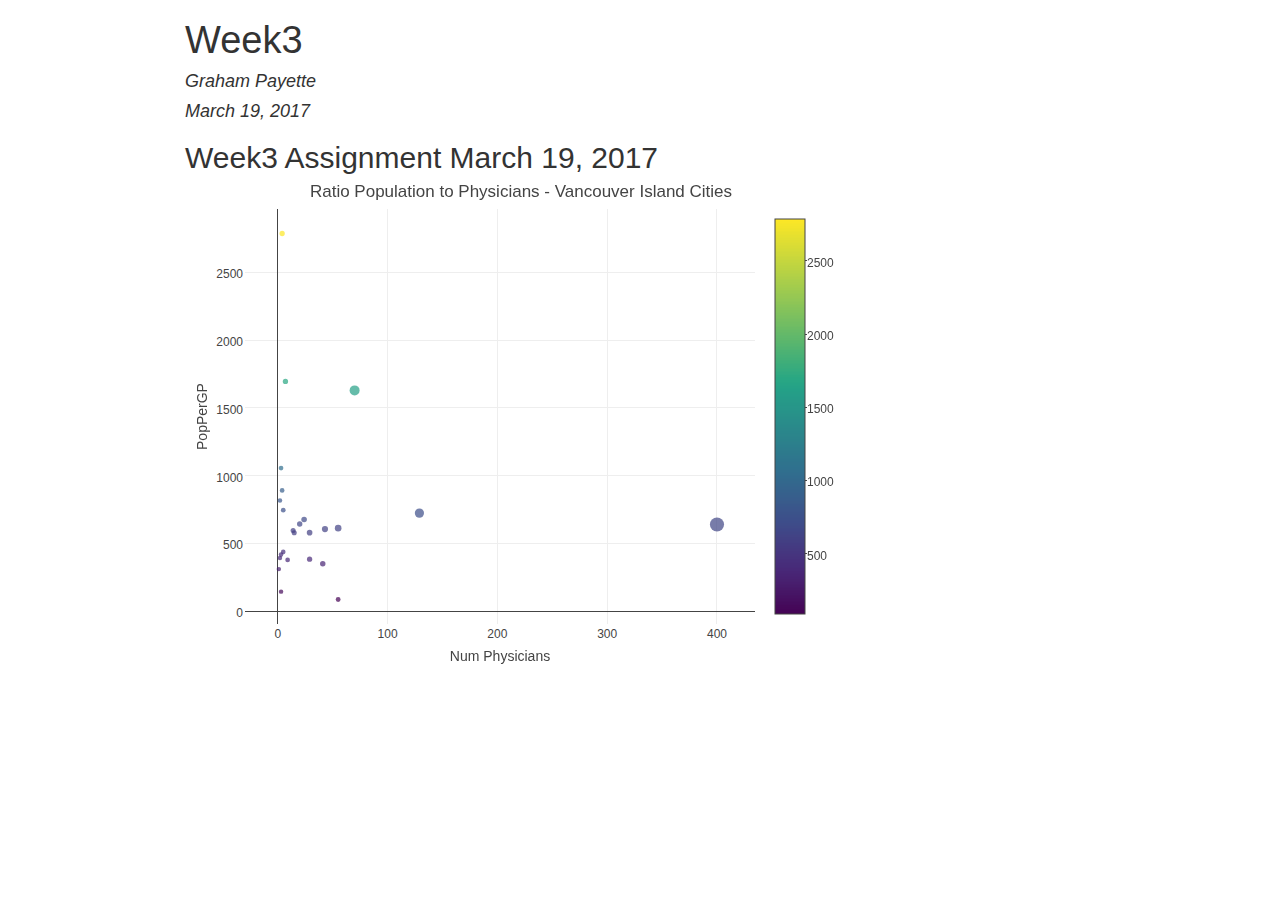
==== week3.html @ 03787f88 "Week3 plotly assignment" ====
<!DOCTYPE html>

<html xmlns="http://www.w3.org/1999/xhtml">

<head>

<meta charset="utf-8">
<meta http-equiv="Content-Type" content="text/html; charset=utf-8" />
<meta name="generator" content="pandoc" />


<meta name="author" content="Graham Payette" />

<meta name="date" content="2017-03-19" />

<title>Week3</title>

<script src="[data-uri]"></script>
<meta name="viewport" content="width=device-width, initial-scale=1" />
<link href="data:text/css;charset=utf-8,html%7Bfont%2Dfamily%3Asans%2Dserif%3B%2Dwebkit%2Dtext%2Dsize%2Dadjust%3A100%25%3B%2Dms%2Dtext%2Dsize%2Dadjust%3A100%25%7Dbody%7Bmargin%3A0%7Darticle%2Caside%2Cdetails%2Cfigcaption%2Cfigure%2Cfooter%2Cheader%2Chgroup%2Cmain%2Cmenu%2Cnav%2Csection%2Csummary%7Bdisplay%3Ablock%7Daudio%2Ccanvas%2Cprogress%2Cvideo%7Bdisplay%3Ainline%2Dblock%3Bvertical%2Dalign%3Abaseline%7Daudio%3Anot%28%5Bcontrols%5D%29%7Bdisplay%3Anone%3Bheight%3A0%7D%5Bhidden%5D%2Ctemplate%7Bdisplay%3Anone%7Da%7Bbackground%2Dcolor%3Atransparent%7Da%3Aactive%2Ca%3Ahover%7Boutline%3A0%7Dabbr%5Btitle%5D%7Bborder%2Dbottom%3A1px%20dotted%7Db%2Cstrong%7Bfont%2Dweight%3A700%7Ddfn%7Bfont%2Dstyle%3Aitalic%7Dh1%7Bmargin%3A%2E67em%200%3Bfont%2Dsize%3A2em%7Dmark%7Bcolor%3A%23000%3Bbackground%3A%23ff0%7Dsmall%7Bfont%2Dsize%3A80%25%7Dsub%2Csup%7Bposition%3Arelative%3Bfont%2Dsize%3A75%25%3Bline%2Dheight%3A0%3Bvertical%2Dalign%3Abaseline%7Dsup%7Btop%3A%2D%2E5em%7Dsub%7Bbottom%3A%2D%2E25em%7Dimg%7Bborder%3A0%7Dsvg%3Anot%28%3Aroot%29%7Boverflow%3Ahidden%7Dfigure%7Bmargin%3A1em%2040px%7Dhr%7Bheight%3A0%3B%2Dwebkit%2Dbox%2Dsizing%3Acontent%2Dbox%3B%2Dmoz%2Dbox%2Dsizing%3Acontent%2Dbox%3Bbox%2Dsizing%3Acontent%2Dbox%7Dpre%7Boverflow%3Aauto%7Dcode%2Ckbd%2Cpre%2Csamp%7Bfont%2Dfamily%3Amonospace%2Cmonospace%3Bfont%2Dsize%3A1em%7Dbutton%2Cinput%2Coptgroup%2Cselect%2Ctextarea%7Bmargin%3A0%3Bfont%3Ainherit%3Bcolor%3Ainherit%7Dbutton%7Boverflow%3Avisible%7Dbutton%2Cselect%7Btext%2Dtransform%3Anone%7Dbutton%2Chtml%20input%5Btype%3Dbutton%5D%2Cinput%5Btype%3Dreset%5D%2Cinput%5Btype%3Dsubmit%5D%7B%2Dwebkit%2Dappearance%3Abutton%3Bcursor%3Apointer%7Dbutton%5Bdisabled%5D%2Chtml%20input%5Bdisabled%5D%7Bcursor%3Adefault%7Dbutton%3A%3A%2Dmoz%2Dfocus%2Dinner%2Cinput%3A%3A%2Dmoz%2Dfocus%2Dinner%7Bpadding%3A0%3Bborder%3A0%7Dinput%7Bline%2Dheight%3Anormal%7Dinput%5Btype%3Dcheckbox%5D%2Cinput%5Btype%3Dradio%5D%7B%2Dwebkit%2Dbox%2Dsizing%3Aborder%2Dbox%3B%2Dmoz%2Dbox%2Dsizing%3Aborder%2Dbox%3Bbox%2Dsizing%3Aborder%2Dbox%3Bpadding%3A0%7Dinput%5Btype%3Dnumber%5D%3A%3A%2Dwebkit%2Dinner%2Dspin%2Dbutton%2Cinput%5Btype%3Dnumber%5D%3A%3A%2Dwebkit%2Douter%2Dspin%2Dbutton%7Bheight%3Aauto%7Dinput%5Btype%3Dsearch%5D%7B%2Dwebkit%2Dbox%2Dsizing%3Acontent%2Dbox%3B%2Dmoz%2Dbox%2Dsizing%3Acontent%2Dbox%3Bbox%2Dsizing%3Acontent%2Dbox%3B%2Dwebkit%2Dappearance%3Atextfield%7Dinput%5Btype%3Dsearch%5D%3A%3A%2Dwebkit%2Dsearch%2Dcancel%2Dbutton%2Cinput%5Btype%3Dsearch%5D%3A%3A%2Dwebkit%2Dsearch%2Ddecoration%7B%2Dwebkit%2Dappearance%3Anone%7Dfieldset%7Bpadding%3A%2E35em%20%2E625em%20%2E75em%3Bmargin%3A0%202px%3Bborder%3A1px%20solid%20silver%7Dlegend%7Bpadding%3A0%3Bborder%3A0%7Dtextarea%7Boverflow%3Aauto%7Doptgroup%7Bfont%2Dweight%3A700%7Dtable%7Bborder%2Dspacing%3A0%3Bborder%2Dcollapse%3Acollapse%7Dtd%2Cth%7Bpadding%3A0%7D%40media%20print%7B%2A%2C%3Aafter%2C%3Abefore%7Bcolor%3A%23000%21important%3Btext%2Dshadow%3Anone%21important%3Bbackground%3A0%200%21important%3B%2Dwebkit%2Dbox%2Dshadow%3Anone%21important%3Bbox%2Dshadow%3Anone%21important%7Da%2Ca%3Avisited%7Btext%2Ddecoration%3Aunderline%7Da%5Bhref%5D%3Aafter%7Bcontent%3A%22%20%28%22%20attr%28href%29%20%22%29%22%7Dabbr%5Btitle%5D%3Aafter%7Bcontent%3A%22%20%28%22%20attr%28title%29%20%22%29%22%7Da%5Bhref%5E%3D%22javascript%3A%22%5D%3Aafter%2Ca%5Bhref%5E%3D%22%23%22%5D%3Aafter%7Bcontent%3A%22%22%7Dblockquote%2Cpre%7Bborder%3A1px%20solid%20%23999%3Bpage%2Dbreak%2Dinside%3Aavoid%7Dthead%7Bdisplay%3Atable%2Dheader%2Dgroup%7Dimg%2Ctr%7Bpage%2Dbreak%2Dinside%3Aavoid%7Dimg%7Bmax%2Dwidth%3A100%25%21important%7Dh2%2Ch3%2Cp%7Borphans%3A3%3Bwidows%3A3%7Dh2%2Ch3%7Bpage%2Dbreak%2Dafter%3Aavoid%7D%2Enavbar%7Bdisplay%3Anone%7D%2Ebtn%3E%2Ecaret%2C%2Edropup%3E%2Ebtn%3E%2Ecaret%7Bborder%2Dtop%2Dcolor%3A%23000%21important%7D%2Elabel%7Bborder%3A1px%20solid%20%23000%7D%2Etable%7Bborder%2Dcollapse%3Acollapse%21important%7D%2Etable%20td%2C%2Etable%20th%7Bbackground%2Dcolor%3A%23fff%21important%7D%2Etable%2Dbordered%20td%2C%2Etable%2Dbordered%20th%7Bborder%3A1px%20solid%20%23ddd%21important%7D%7D%40font%2Dface%7Bfont%2Dfamily%3A%27Glyphicons%20Halflings%27%3Bsrc%3Aurl%28data%3Aapplication%2Fvnd%2Ems%2Dfontobject%3Bbase64%2Cn04AAEFNAAACAAIABAAAAAAABQAAAAAAAAABAJABAAAEAExQAAAAAAAAAAIAAAAAAAAAAAEAAAAAAAAAJxJ%[base64]%2FSEdmjKHUbyow8ATBE40IvWA3vTu8LiABDQ%2BpexwUMcm1SMnNryctQSiI1K5ZnbOlXKmnVV5YvRe6RnNMFNCOs1KNVpn6yZhCJkRtVRNzEufeIq7HgSrcx4S8h%2Fv4vnrrKc6oCNxmSk2uKlZQHBii6iKFoH0746ThvkO1kJHlxjrkxs%2BLWORaDQBEtiYJIR5IB9Bi1UyL4Rmr0BNigNkMzlKQmnofBHviqVzUxwdMb3NdCn69hy%2BpRYVKGVS%2F1tnsqv4LL7wCCPZZAZPT4aCShHjHJVNuXbmMrY5LeQaGnvAkXlVrJgKRAUdFjrWEah9XebPeQMj7KS7DIBAFt8ycgC5PLGUOHSE3ErGZCiViNLL5ZARfywnCoZaKQCu6NuFX42AEeKtKUGnr%2FCm2Cy8tpFhBPMW5Fxi4Qm4TkDWh4IWFDClhU2hRWosUWqcKLlgyXB%2BlSHaWaHiWlBAR8SeSgSPCQxdVQgzUixWKSTrIQEbU94viDctkvX%2BVSjJuUmV8L4CXShI11esnp0pjWNZIyxKHS4wVQ2ime1P4RnhvGw0aDN1OLAXGERsB7buFpFGGBAre4QEQR0HOIO5oYH305G%2BKspT%2FFupEGGafCCwxSe6ZUa%2B073rXHnNdVXE6eWvibUS27XtRzkH838mYLMBmYysZTM0EM3A1fbpCBYFccN1B%2FEnCYu%2FTgCGmr7bMh8GfYL%2BBfcLvB0gRagC09w9elfldaIy%2FhNCBLRgBgtCC7jAF63wLSMAfbfAlEggYU0bUA7ACCJmTDpEmJtI78w4%2FBO7dN7JR7J7ZvbYaUbaILSQsRBiF3HGk5fEg6p9unwLvn98r%2BvnsV%2B372uf1xBLq4qU%2F45fTuqaAP%2BpssmCCCTF0mhEow8ZXZOS8D7Q85JsxZ%2BAzok7B7O%2Ff6J8AzYBySZQB%2FQHYUSA%2BEeQhEWiS6AIQzgcsDiER4MjgMBAWDV4AgQ3g1eBgIdweCQmCjJEMkJ%2BPKRWyFHHmg1Wi%2F6xzUgA0LREoKJChwnQa9B%2B5RQZRB3IlBlkAnxyQNaANwHMowzlYSMCBgnbpzvqpl0iTJNCQidDI9ZrSYNIRBhHtUa5YHMHxyGEik9hDE0AKj72AbTCaxtHPUaKZdAZSnQTyjGqGLsmBStCejApUhg4uBMU6mATujEl%2BKdDPbI6Ag4vLr%2BhjY6lbjBeoLKnZl0UZgRX8gTySOeynZVz1wOq7e1hFGYIq%2BMhrGxDLak0PrwYzSXtcuyhXEhwOYofiW%2BEcI%2Fjw8P6IY6ed%2BetAbuqKp5QIapT77LnAe505lMuqL79a0ut4rWexzFttsOsLDy7zvtQzcq3U1qabe7tB0wHWVXji%2BzDbo8x8HyIRUbXnwUcklFv51fvTymiV%2BMXLSmGH9d9%2BaXpD5X6lao41anWGig7IwIdnoBY2ht%2FpO9mClLo4NdXHAsefqWUKlXJkbqPOFhMoR4aiA1BXqhRNbB2Xwi%2B7u%2FjpAoOpKJ0UX24EsrzMfHXViakCNcKjBxuQX8BO0ZqjJ3xXzf%2B61t2VXOSgJ8xu65QKgtN6FibPmPYsXbJRHHqbgATcSZxBqGiDiU4NNNsYBsKD0MIP%2FOfKnlk%2FLkaid%[base64]%2FgFtuW0wR4cgd%2BZKesSV7QkNE2kw6AV4hoIuC02LGmTomyf8PiO6CZzOTLTPQ%2BHW06H%2Btx%2BbQ8LmDYg1pTFrp2oJXgkZTyeRJZM0C8aE2LpFrNVDuhARsN543%2FFV6klQ6Tv1OoZGXLv0igKrl%2FCmJxRmX7JJbJ998VSIPQRyDBICzl4JJlYHbdql30NvYcOuZ7a10uWRrgoieOdgIm4rlq6vNOQBuqESLbXG5lzdJGHw2m0sDYmODXbYGTfSTGRKpssTO95fothJCjUGQgEL4yKoGAF%2F0SrpUDNn8CBgBcSDQByAeNkCXp4S4Ro2Xh4OeaGRgR66PVOsU8bc6TR5%[base64]%2F1SgRCJ1dk4UdBT7OoyuNgLs0oCd8RnrEIb6QdMxT2QjD4zMrJkfgx5aDMcA4orsTtKCqWb%2FVeyceqa5OGSmB28YwH4rFbkQaLoUN8OQQYnD3w2eXpI4ScQfbCUZiJ4yMOIKLyyTc7BQ4uXUw6Ee6%2FxM%2B4Y67ngNBknxIPwuppgIhFcwJyr6EIj%2BLzNj%2FmfR2vhhRlx0BILZoAYruF0caWQ7YxO66UmeguDREAFHYuC7HJviRgVO6ruJH59h%2FC%2FPkgSle8xNzZJULLWq9JMDTE2fjGE146a1Us6PZDGYle6ldWRqn%2FpdpgHKNGrGIdkRK%2BKPETT9nKT6kLyDI8xd9A1FgWmXWRAIHwZ37WyZHOVyCadJEmMVz0MadMjDrPho%2BEIochkVC2xgGiwwsQ6DMv2P7UXqT4x7CdcYGId2BJQQa85EQKmCmwcRejQ9Bm4oATENFPkxPXILHpMPUyWTI5rjNOsIlmEeMbcOCEqInpXACYQ9DDxmFo9vcmsDblcMtg4tqBerNngkIKaFJmrQAPnq1dEzsMXcwjcHdfdCibcAxxA%2Bq%2Fj9m3LM%2FO7WJka4tSidVCjsvo2lQ%2F2ewyoYyXwAYyr2PlRoR5MpgVmSUIrM3PQxXPbgjBOaDQFIyFMJvx3Pc5RSYj12ySVF9fwFPQu2e2KWVoL9q3Ayv3IzpGHUdvdPdrNUdicjsTQ2ISy7QU3DrEytIjvbzJnAkmANXjAFERA0MUoPF3%2F5KFmW14bBNOhwircYgMqoDpUMcDtCmBE82QM2YtdjVLB4kBuKho%2FbcwQdeboqfQartuU3CsCf%2BcXkgYAqp%2F0Ee3RorAZt0AvvOCSI4JICIlGlsV0bsSid%2FNIEALAAzb6HAgyWHBps6xAOwkJIGcB82CxRQq4sJf3FzA70A%2BTRqcqjEMETCoez3mkPcpnoALs0ugJY8kQwrC%[base64]%2FWDHA60cYFaI%2FPjpzquUqdaYGcIq%2BmLez3WLFFCtNBN2QJcrlcoELgiPku5R5dSlJFaCEqEZle1AQzAKC%2B1SotMcBNyQUFuRHRF6OlimSBgjZeTBCwLyc6A%2BP%2FoFRchXTz5ADknYJHxzrJ5pGuIKRQISU6WyKTBBjD8WozmVYWIsto1AS5rxzKlvJu4E%2FvwOiKxRtCWsDM%2BeTHUrmwrCK5BIfMzGkD%2B0Fk5LzBs0jMYXktNDblB06LMNJ09U8pzSLmo14MS0OMjcdrZ31pyQqxJJpRImlSvfYAK8inkYU52QY2FPEVsjoWewpwhRp5yAuNpkqhdb7ku9Seefl2D0B8SMTFD90xi4CSOwwZy9IKkpMtI3FmFUg3%2FkFutpQGNc3pCR7gvC4sgwbupDu3DyEN%2BW6YGLNM21jpB49irxy9BSlHrVDlnihGKHwPrbVFtc%2Bh1rVQKZduxIyojccZIIcOCmhEnC7UkY68WXKQgLi2JCDQkQWJRQuk60hZp0D3rtCTINSeY9Ej2kIKYfGxwOs4j9qMM7fYZiipzgcf7TamnehqdhsiMiCawXnz4xAbyCkLAx5EGbo3Ax1u3dUIKnTxIaxwQTHehPl3V491H0%2BbC5zgpGz7Io%2BmjdhKlPJ01EeMpM7UsRJMi1nGjmJg35i6bQBAAxjO%2FENJubU2mg3ONySEoWklCwdABETcs7ck3jgiuU9pcKKpbgn%2B3YlzV1FzIkB6pmEDOSSyDfPPlQskznctFji0kpgZjW5RZe6x9kYT4KJcXg0bNiCyif%2BpZACCyRMmYsfiKmN9tSO65F0R2OO6ytlEhY5Sj6uRKfFxw0ijJaAx%2Fk3QgnAFSq27%2F2i4GEBA%2BUvTJKK%2F9eISNvG46Em5RZfjTYLdeD8kdXHyrwId%2FDQZUaMCY4gGbke2C8vfjgV%2FY9kkRQOJIn%2FxM9INZSpiBnqX0Q9GlQPpPKAyO5y%2BW5NMPSRdBCUlmuxl40ZfMCnf2Cp044uI9WLFtCi4YVxKjuRCOBWIb4XbIsGdbo4qtMQnNOQz4XDSui7W%2FN6l54qOynCqD3DpWQ%2BmpD7C40D8BZEWGJX3tlAaZBMj1yjvDYKwCJBa201u6nBKE5UE%2B7QSEhCwrXfbRZylAaAkplhBWX50dumrElePyNMRYUrC99UmcSSNgImhFhDI4BXjMtiqkgizUGCrZ8iwFxU6fQ8GEHCFdLewwxYWxgScAYMdMLmcZR6b7rZl95eQVDGVoUKcRMM1ixXQtXNkBETZkVVPg8LoSrdetHzkuM7DjZRHP02tCxA1fmkXKF3VzfN1pc1cv%2F8lbTIkkYpqKM9VOhp65ktYk%2BQ46myFWBapDfyWUCnsnI00QTBQmuFjMZTcd0V2NQ768Fhpby04k2IzNR1wKabuGJqYWwSly6ocMFGTeeI%2BejsWDYgEvr66QgqdcIbFYDNgsm0x9UHY6SCd5%2B7tpsLpKdvhahIDyYmEJQCqMqtCF6UlrE5GXRmbu%[base64]%2FiOmsLtHSWNUWEGk9hScMPShasUA1AcHOtRZlqMeQ0OzYS9vQvYUjOLrzP07BUAFikcJNMi7gIxEw4pL1G54TcmmmoAQ5s7TGWErJZ2Io4yQ0ljRYhL8H5e62oDtLF8aDpnIvZ5R3GWJyAugdiiJW9hQAVTsnCBHhwu7rkBlBX6r3b7ejEY0k5GGeyKv66v%2B6dg7mcJTrWHbtMywbedYqCQ0FPwoytmSWsL8WTtChZCKKzEF7vP6De4x2BJkkniMgSdWhbeBSLtJZR9CTHetK1xb34AYIJ37OegYIoPVbXgJ%2FqDQK%2BbfCtxQRVKQu77WzOoM6SGL7MaZwCGJVk46aImai9fmam%2BWpHG%2B0BtQPWUgZ7RIAlPq6lkECUhZQ2gqWkMYKcYMYaIc4gYCDFHYa2d1nzp3%2BJ1eCBay8IYZ0wQRKGAqvCuZ%2FUgbQPyllosq%2BXtfKIZOzmeJqRazpmmoP%2F76YfkjzV2NlXTDSBYB04SVlNQsFTbGPk1t%2FI4Jktu0XSgifO2ozFOiwd%2F0SssJDn0dn4xqk4GDTTKX73%2FwQyBLdqgJ%2BWx6AQaba3BA9CKEzjtQYIfAsiYamapq80LAamYjinlKXUkxdpIDk0puXUEYzSalfRibAeDAKpNiqQ0FTwoxuGYzRnisyTotdVTclis1LHRQCy%2FqqL8oUaQzWRxilq5Mi0IJGtMY02cGLD69vGjkj3p6pGePKI8bkBv5evq8SjjyU04vJR2cQXQwSJyoinDsUJHCQ50jrFTT7yRdbdYQMB3MYCb6uBzJ9ewhXYPAIZSXfeEQBZZ3GPN3Nbhh%2FwkvAJLXnQMdi5NYYZ5GHE400GS5rXkOZSQsdZgIbzRnF9ueLnsfQ47wHAsirITnTlkCcuWWIUhJSbpM3wWhXNHvt2xUsKKMpdBSbJnBMcihkoDqAd1Zml%2FR4yrzow1Q2A5G%2Bkzo%2FRhRxQS2lCSDRV8LlYLBOOoo1bF4jwJAwKMK1tWLHlu9i0j4Ig8qVm6wE1DxXwAwQwsaBWUg2pOOol2dHxyt6npwJEdLDDVYyRc2D0HbcbLUJQj8gPevQBUBOUHXPrsAPBERICpnYESeu2OHotpXQxRGlCCtLdIsu23MhZVEoJg8Qumj%2FUMMc34IBqTKLDTp76WzL%2FdMjCxK7MjhiGjeYAC%2Fkj%2FjY%2FRde7hpSM1xChrog6yZ7OWTuD56xBJnGFE%2BpT2ElSyCnJcwVzCjkqeNLfMEJqKW0G7OFIp0G%2B9mh50I9o8k1tpCY0xYqFNIALgIfc2me4n1bmJnRZ89oepgLPT0NTMLNZsvSCZAc3TXaNB07vail36%2FdBySis4m9%2FDR8izaLJW6bWCkVgm5T%2Bius3ZXq4xI%2BGnbveLbdRwF2mNtsrE0JjYc1AXknCOrLSu7Te%2Fr4dPYMCl5qtiHNTn%2BTPbh1jCBHH%2BdMJNhwNgs3nT%2BOhQoQ0vYif56BMG6WowAcHR3DjQolxLzyVekHj00PBAaW7IIAF1EF%2BuRIWyXjQMAs2chdpaKPNaB%2BkSezYt0%2BCA04sOg5vx8Fr7Ofa9sUv87h7SLAUFSzbetCCZ9pmyLt6l6%2FTzoA1%2FZBG9bIUVHLAbi%2FkdBFgYGyGwRQGBpkqCEg2ah9UD6EedEcEL3j4y0BQQCiExEnocA3SZboh%2Bepgd3YsOkHskZwPuQ5OoyA0fTA5AXrHcUOQF%2BzkJHIA7PwCDk1gGVmGUZSSoPhNf%2BTklauz98QofOlCIQ%2FtCD4dosHYPqtPCXB3agggQQIqQJsSkB%2Bqn0rkQ1toJjON%2FOtCIB9RYv3PqRA4C4U68ZMlZn6BdgEvi2ziU%2BTQ6NIw3ej%2BAtDwMGEZk7e2IjxUWKdAxyaw9OCwSmeADTPPleyk6UhGDNXQb%2B%2BW6Uk4q6F7%2Frg6WVTo82IoCxSIsFDrav4EPHphD3u4hR53WKVvYZUwNCCeM4PMBWzK%2BEfIthZOkuAwPo5C5jgoZgn6dUdvx5rIDmd58cXXdKNfw3l%2BwM2UjgrDJeQHhbD7HW2QDoZMCujgIUkk5Fg8VCsdyjOtnGRx8wgKRPZN5dR0zPUyfGZFVihbFRniXZFOZGKPnEQzU3AnD1KfR6weHW2XS6KbPJxUkOTZsAB9vTVp3Le1F8q5l%2BDMcLiIq78jxAImD2pGFw0VHfRatScGlK6SMu8leTmhUSMy8Uhdd6xBiH3Gdman4tjQGLboJfqz6fL2WKHTmrfsKZRYX6BTDjDldKMosaSTLdQS7oDisJNqAUhw1PfTlnacCO8vl8706Km1FROgLDmudzxg%2BEWTiArtHgLsRrAXYWdB0NmToNCJdKm0KWycZQqb%2BMw76Qy29iQ5up%2FX7oyw8QZ75kP5F6iJAJz6KCmqxz8fEa%2FxnsMYcIO%2FvEkGRuMckhr4rIeLrKaXnmIzlNLxbFspOphkcnJdnz%2FChp%2FVlpj2P7jJQmQRwGnltkTV5dbF9fE3%2FfxoSqTROgq9wFUlbuYzYcasE0ouzBo%2BdDCDzxKAfhbAZYxQiHrLzV2iVexnDX%2FQnT1fsT%2Fxuhu1ui5qIytgbGmRoQkeQooO8eJNNZsf0iALur8QxZFH0nCMnjerYQqG1pIfjyVZWxhVRznmmfLG00BcBWJE6hzQWRyFknuJnXuk8A5FRDCulwrWASSNoBtR%2BCtGdkPwYN2o7DOw%2FVGlCZPusRBFXODQdUM5zeHDIVuAJBLqbO%2Ff9Qua%2BpDqEPk230Sob9lEZ8BHiCorjVghuI0lI4JDgHGRDD%2FprQ84B1pVGkIpVUAHCG%2Biz3Bn3qm2AVrYcYWhock4jso5%2BJ7HfHVj4WMIQdGctq3psBCVVzupQOEioBGA2Bk%2BUILT7%2BVoX5mdxxA5fS42gISQVi%2FHTzrgMxu0fY6hE1ocUwwbsbWcezrY2n6S8%2F6cxXkOH4prpmPuFoikTzY7T85C4T2XYlbxLglSv2uLCgFv8Quk%2FwdesUdWPeHYIH0R729JIisN9Apdd4eB10aqwXrPt%2BSu9mA8k8n1sjMwnfsfF2j3jMUzXepSHmZ%2FBfqXvzgUNQQWOXO8YEuFBh4QTYCkOAPxywpYu1VxiDyJmKVcmJPGWk%2Fgc3Pov02StyYDahwmzw3E1gYC9wkupyWfDqDSUMpCTH5e5N8B%2F%2FlHiMuIkTNw4USHrJU67bjXGqNav6PBuQSoqTxc8avHoGmvqNtXzIaoyMIQIiiUHIM64cXieouplhNYln7qgc4wBVAYR104kO%2BCvKqsg4yIUlFNThVUAKZxZt1XA34h3TCUUiXVkZ0w8Hh2R0Z5L0b4LZvPd%2Fp1gi%2F07h8qfwHrByuSxglc9cI4QIg2oqvC%2Fqm0i7tjPLTgDhoWTAKDO2ONW5oe%2B%2FeKB9vZB8K6C25yCZ9RFVMnb6NRdRjyVK57CHHSkJBfnM2%2Fj4ODUwRkqrtBBCrDsDpt8jhZdXoy%2F1BCqw3sSGhgGGy0a5Jw6BP%2FTExoCmNFYjZl248A0osgPyGEmRA%2BfAsqPVaNAfytu0vuQJ7rk3J4kTDTR2AlCHJ5cls26opZM4w3jMULh2YXKpcqGBtuleAlOZnaZGbD6DHzMd6i2oFeJ8z9XYmalg1Szd%2FocZDc1C7Y6vcALJz2lYnTXiWEr2wawtoR4g3jvWUU2Ngjd1cewtFzEvM1NiHZPeLlIXFbBPawxNgMwwAlyNSuGF3zizVeOoC9bag1qRAQKQE%2FEZBWC2J8mnXAN2aTBboZ7HewnObE8CwROudZHmUM5oZ%2FUgd%2FJZQK8lvAm43uDRAbyW8gZ%2BZGq0EVerVGUKUSm%2FIdn8AQHdR4m7bue88WBwft9mSCeMOt1ncBwziOmJYI2ZR7ewNMPiCugmSsE4EyQ%2BQATJG6qORMGd4snEzc6B4shPIo4G1T7PgSm8PY5eUkPdF8JZ0VBtadbHXoJgnEhZQaODPj2gpODKJY5Yp4DOsLBFxWbvXN755KWylJm%2BoOd4zEL9Hpubuy2gyyfxh8oEfFutnYWdfB8PdESLWYvSqbElP9qo3u6KTmkhoacDauMNNjj0oy40DFV7Ql0aZj77xfGl7TJNHnIwgqOkenruYYNo6h724%2BzUQ7%2BvkCpZB%2BpGA562hYQiDxHVWOq0oDQl%2FQsoiY%2BcuI7iWq%2FZIBtHcXJ7kks%2Bh2fCNUPA82BzjnqktNts%2BRLdk1VSu%2BtqEn7QZCCsvEqk6FkfiOYkrsw092J8jsfIuEKypNjLxrKA9kiA19mxBD2suxQKCzwXGws7kEJvlhUiV9tArLIdZW0IORcxEzdzKmjtFhsjKy%2F44XYXdI5noQoRcvjZ1RMPACRqYg2V1%2BOwOepcOknRLLFdYgTkT5UApt%2FJhLM3jeFYprZV%2BZow2g8fP%2BU68hkKFWJj2yBbKqsrp25xkZX1DAjUw52IMYWaOhab8Kp05VrdNftqwRrymWF4OQSjbdfzmRZirK8FMJELEgER2PHjEAN9pGfLhCUiTJFbd5LBkOBMaxLr%2FA1SY9dXFz4RjzoU9ExfJCmx%2FI9FKEGT3n2cmzl2X42L3Jh%2BAbQq6sA%2BSs1kitoa4TAYgKHaoybHUDJ51oETdeI%2F9ThSmjWGkyLi5QAGWhL0BG1UsTyRGRJOldKBrYJeB8ljLJHfATWTEQBXBDnQexOHTB%2BUn44zExFE4vLytcu5NwpWrUxO%2F0ZICUGM7hGABXym0V6ZvDST0E370St9MIWQOTWngeoQHUTdCJUP04spMBMS8LSker9cReVQkULFDIZDFPrhTzBl6sed9wcZQTbL%2BBDqMyaN3RJPh%2Fanbx%2BIv%2BqgQdAa3M9Z5JmvYlh4qop%2BHo1F1W5gbOE9YKLgAnWytXElU4G8GtW47lhgFE6gaSs%2Bgs37sFvi0PPVvA5dnCBgILTwoKd%2F%2BDoL9F6inlM7H4rOTzD79KJgKlZO%2FZgt22UsKhrAaXU5ZcLrAglTVKJEmNJvORGN1vqrcfSMizfpsgbIe9zno%2BgBoKVXgIL%2FVI8dB1O5o%2FR3Suez%2FgD7M781ShjKpIIORM%2FnxG%2BjjhhgPwsn2IoXsPGPqYHXA63zJ07M2GPEykQwJBYLK808qYxuIew4frk52nhCsnCYmXiR6CuapvE1IwRB4%2FQftDbEn%2BAucIr1oxrLabRj9q4ae0%2BfXkHnteAJwXRbVkR0mctVSwEbqhJiMSZUp9DNbEDMmjX22m3ABpkrPQQTP3S1sib5pD2VRKRd%2BeNAjLYyT0hGrdjWJZy24OYXRoWQAIhGBZRxuBFMjjZQhpgrWo8SiFYbojcHO8V5DyscJpLTHyx9Fimassyo5U6WNtquUMYgccaHY5amgR3PQzq3ToNM5ABnoB9kuxsebqmYZm0R9qxJbFXCQ1UPyFIbxoUraTJFDpCk0Wk9GaYJKz%2F6oHwEP0Q14lMtlddQsOAU9zlYdMVHiT7RQP3XCmWYDcHCGbVRHGnHuwzScA0BaSBOGkz3lM8CArjrBsyEoV6Ys4qgDK3ykQQPZ3hCRGNXQTNNXbEb6tDiTDLKOyMzRhCFT%2BmAUmiYbV3YQVqFVp9dorv%2BTsLeCykS2b5yyu8AV7IS9cxcL8z4Kfwp%2BxJyYLv1OsxQCZwTB4a8BZ%2F5EdxTBJthApqyfd9u3ifr%2FWILTqq5VqgwMT9SOxbSGWLQJUUWCVi4k9tho9nEsbUh7U6NUsLmkYFXOhZ0kmamaJLRNJzSj%2Fqn4Mso6zb6iLLBXoaZ6AqeWCjHQm2lztnejYYM2eubnpBdKVLORZhudH3JF1waBJKA9%2BW8EhMj3Kzf0L4vi4k6RoHh3Z5YgmSZmk6ns4fjScjAoL8GoOECgqgYEBYUGFVO4FUv4%2FYtowhEmTs0vrvlD%2FCrisnoBNDAcUi%2FteY7OctFlmARQzjOItrrlKuPO6E2Ox93L4O%2F4DcgV%2FdZ7qR3VBwVQxP1GCieA4RIpweYJ5FoYrHxqRBdJjnqbsikA2Ictbb8vE1GYIo9dacK0REgDX4smy6GAkxlH1yCGGsk%2BtgiDhNKuKu3yNrMdxafmKTF632F8Vx4BNK57GvlFisrkjN9WDAtjsWA0ENT2e2nETUb%2Fn7qwhvGnrHuf5bX6Vh%2Fn3xffU3PeHdR%2BFA92i6ufT3AlyAREoNDh6chiMWTvjKjHDeRhOa9YkOQRq1vQXEMppAQVwHCuIcV2g5rBn6GmZZpTR7vnSD6ZmhdSl176gqKTXu5E%2BYbfL0adwNtHP7dT7t7b46DVZIkzaRJOM%2BS6KcrzYVg%2BT3wSRFRQashjfU18NutrKa%2F7PXbtuJvpIjbgPeqd%2BpjmRw6YKpnANFSQcpzTZgpSNJ6J7uiagAbir%2F8tNXJ%2FOsOnRh6iuIexxrmkIneAgz8QoLmiaJ8sLQrELVK2yn3wOHp57BAZJhDZjTBzyoRAuuZ4eoxHruY1pSb7qq79cIeAdOwin4GdgMeIMHeG%2BFZWYaiUQQyC5b50zKjYw97dFjAeY2I4Bnl105Iku1y0lMA1ZHolLx19uZnRdILcXKlZGQx%2FGdEqSsMRU1BIrFqRcV1qQOOHyxOLXEGcbRtAEsuAC2V4K3p5mFJ22IDWaEkk9ttf5Izb2LkD1MnrSwztXmmD%2FQi%2FEmVEFBfiKGmftsPwVaIoZanlKndMZsIBOskFYpDOq3QUs9aSbAAtL5Dbokus2G4%2FasthNMK5UQKCOhU97oaOYNGsTah%2BjfCKsZnTRn5TbhFX8ghg8CBYt%2FBjeYYYUrtUZ5jVij%2Fop7V5SsbA4mYTOwZ46hqdpbB6Qvq3AS2HHNkC15pTDIcDNGsMPXaBidXYPHc6PJAkRh29Vx8KcgX46LoUQBhRM%2B3SW6Opll%2FwgxxsPgKJKzr5QCmwkUxNbeg6Wj34SUnEzOemSuvS2OetRCO8Tyy%2BQbSKVJcqkia%2BGvDefFwMOmgnD7h81TUtMn%2BmRpyJJ349HhAnoWFTejhpYTL9G8N2nVg1qkXBeoS9Nw2fB27t7trm7d%2FQK7Cr4uoCeOQ7%2F8JfKT77KiDzLImESHw%2F0wf73QeHu74hxv7uihi4fTX%2BXEwAyQG3264dwv17aJ5N335Vt9sdrAXhPOAv8JFvzqyYXwfx8WYJaef1gMl98JRFyl5Mv5Uo%2FoVH5ww5OzLFsiTPDns7fS6EURSSWd%2F92BxMYQ8sBaH%2Bj%2BwthQPdVgDGpTfi%2BJQIWMD8xKqULliRH01rTeyF8x8q%2FGBEEEBrAJMPf25UQwi0b8tmqRXY7kIvNkzrkvRWLnxoGYEJsz8u4oOyMp8cHyaybb1HdMCaLApUE%2B%2F7xLIZGP6H9xuSEXp1zLIdjk5nBaMuV%2FyTDRRP8Y2ww5RO6d2D94o%2B6ucWIqUAvgHIHXhZsmDhjVLczmZ3ca0Cb3PpKwt2UtHVQ0BgFJsqqTsnzZPlKahRUkEu4qmkJt%2Bkqdae76ViWe3STan69yaF9%2BfESD2lcQshLHWVu4ovItXxO69bqC5p1nZLvI8NdQB9s9UNaJGlQ5mG947ipdDA0eTIw%2FA1zEdjWquIsQXXGIVEH0thC5M%2BW9pZe7IhAVnPJkYCCXN5a32HjN6nsvokEqRS44tGIs7s2LVTvcrHAF%2BRVmI8L4HUYk4x%2B67AxSMJKqCg8zrGOgvK9kNMdDrNiUtSWuHFpC8%2Fp5qIQrEo%2FH%2B1l%2F0cAwQ2nKmpWxKcMIuHY44Y6DlkpO48tRuUGBWT0FyHwSKO72Ud%2BtJUfdaZ4CWNijzZtlRa8%2BCkmO%2FEwHYfPZFU%2FhzjFWH7vnzHRMo%2BaF9u8qHSAiEkA2HjoNQPEwHsDKOt6hOoK3Ce%2F%2B%2F9boMWDa44I6FrQhdgS7OnNaSzwxWKZMcyHi6LN4WC6sSj0qm2PSOGBTvDs%2FGWJS6SwEN%2FULwpb4LQo9fYjUfSXRwZkynUazlSpvX9e%2BG2zor8l%2BYaMxSEomDdLHGcD6YVQPegTaA74H8%2BV4WvJkFUrjMLGLlvSZQWvi8%2FQA7yzQ8GPno%2F%2F5SJHRP%2FOqKObPCo81s%2F%2B6WgLqykYpGAgQZhVDEBPXWgU%2FWzFZjKUhSFInufPRiMAUULC6T11yL45ZrRoB4DzOyJShKXaAJIBS9wzLYIoCEcJKQW8GVCx4fihqJ6mshBUXSw3wWVj3grrHQlGNGhIDNNzsxQ3M%2BGWn6ASobIWC%2BLbYOC6UpahVO13Zs2zOzZC8z7FmA05JhUGyBsF4tsG0drcggIFzgg%2Fkpf3%2BCnAXKiMgIE8Jk%2FMhpkc8DUJEUzDSnWlQFme3d0sHZDrg7LavtsEX3cHwjCYA17pMTfx8Ajw9hHscN67hyo%2BRJQ4458RmPywXykkVcW688oVUrQhahpPRvTWPnuI0B%2BSkQu7dCyvLRyFYlC1LG1gRCIvn3rwQeINzZQC2KXq31FaR9UmVV2QeGVqBHjmE%2BVMd3b1fhCynD0pQNhCG6%2FWCDbKPyE7NRQzL3BzQAJ0g09aUzcQA6mUp9iZFK6Sbp%2FYbHjo%2B%2B7%2FWj8S4YNa%2BZdqAw1hDrKWFXv9%2BzaXpf8ZTDSbiqsxnwN%2FCzK5tPkOr4tRh2kY3Bn9JtalbIOI4b3F7F1vPQMfoDcdxMS8CW9m%2FNCW%2FHILTUVWQIPiD0j1A6bo8vsv6P1hCESl2abrSJWDrq5sSzUpwoxaCU9FtJyYH4QFMxDBpkkBR6kn0LMPO%2B5EJ7Z6bCiRoPedRZ%2FP0SSdii7ZnPAtVwwHUidcdyspwncz5uq6vvm4IEDbJVLUFCn%2FLvIHfooUBTkFO130FC7CmmcrKdgDJcid9mvVzsDSibOoXtIf9k6ABle3PmIxejodc4aob0QKS432srrCMndbfD454q52V01G4q913mC5HOsTzWF4h2No1av1VbcUgWAqyoZl%2B11PoFYnNv2HwAODeNRkHj%2B8SF1fcvVBu6MrehHAZK1Gm69ICcTKizykHgGFx7QdowTVAsYEF2tVc0Z6wLryz2FI1sc5By2znJAAmINndoJiB4sfPdPrTC8RnkW7KRCwxC6YvXg5ahMlQuMpoCSXjOlBy0Kij%2BbsCYPbGp8BdCBiLmLSAkEQRaieWo1SYvZIKJGj9Ur%2FeWHjiB7SOVdqMAVmpBvfRiebsFjger7DC%2B8kRFGtNrTrnnGD2GAJb8rQCWkUPYHhwXsjNBSkE6lGWUj5QNhK0DMNM2l%2BkXRZ0KLZaGsFSIdQz%2FHXDxf3%2FTE30%2BDgBKWGWdxElyLccJfEpjsnszECNoDGZpdwdRgCixeg9L4EPhH%2BRptvRMVRaahu4cySjS3P5wxAUCPkmn%2BrhyASpmiTaiDeggaIxYBmtLZDDhiWIJaBgzfCsAGUF1Q1SFZYyXDt9skCaxJsxK2Ms65dmdp5WAZyxik%2FzbrTQk5KmgxCg%2Ff45L0jywebOWUYFJQAJia7XzCV0x89rpp%2Ff3AVWhSPyTanqmik2SkD8A3Ml4NhIGLAjBXtPShwKYfi2eXtrDuKLk4QlSyTw1ftXgwqA2jUuopDl%2B5tfUWZNwBpEPXghzbBggYCw%2Fdhy0ntds2yeHCDKkF%2FYxQjNIL%2FF%2F37jLPHCKBO9ibwYCmuxImIo0ijV2Wbg3kSN2psoe8IsABv3RNFaF9uMyCtCYtqcD%2BqNOhwMlfARQUdJ2tUX%2BMNJqOwIciWalZsmEjt07tfa8ma4cji9sqz%2BQ9hWfmMoKEbIHPOQORbhQRHIsrTYlnVTNvcq1imqmmPDdVDkJgRcTgB8Sb6epCQVmFZe%2BjGDiNJQLWnfx%2BdrTKYjm0G8yH0ZAGMWzEJhUEQ4Maimgf%2Fbkvo8PLVBsZl152y5S8%2BHRDfZIMCbYZ1WDp4yrdchOJw8k6R%2B%2F2pHmydK4NIK2PHdFPHtoLmHxRDwLFb7eB%2BM4zNZcB9NrAgjVyzLM7xyYSY13ykWfIEEd2n5%2FiYp3ZdrCf7fL%2Ben%2BsIJu2W7E30MrAgZBD1rAAbZHPgeAMtKCg3NpSpYQUDWJu9bT3V7tOKv%2BNRiJc8JAKqqgCA%2FPNRBR7ChpiEulyQApMK1AyqcWnpSOmYh6yLiWkGJ2mklCSPIqN7UypWj3dGi5MvsHQ87MrB4VFgypJaFriaHivwcHIpmyi5LhNqtem4q0n8awM19Qk8BOS0EsqGscuuydYsIGsbT5GHnERUiMpKJl4ON7qjB4fEqlGN%2FhCky89232UQCiaeWpDYCJINXjT6xl4Gc7DxRCtgV0i1ma4RgWLsNtnEBRQFqZggCLiuyEydmFd7WlogpkCw5G1x4ft2psm3KAREwVwr1Gzl6RT7FDAqpVal34ewVm3VH4qn5mjGj%2BbYL1NgfLNeXDwtmYSpwzbruDKpTjOdgiIHDVQSb5%2FzBgSMbHLkxWWgghIh9QTFSDILixVwg0Eg1puooBiHAt7DzwJ7m8i8%2Fi%2BjHvKf0QDnnHVkVTIqMvIQImOrzCJwhSR7qYB5gSwL6aWL9hERHCZc4G2%2BJrpgHNB8eCCmcIWIQ6rSdyPCyftXkDlErUkHafHRlkOIjxGbAktz75bnh50dU7YHk%2BMz7wwstg6RFZb%2BTZuSOx1qqP5C66c0mptQmzIC2dlpte7vZrauAMm%2F7RfBYkGtXWGiaWTtwvAQiq2oD4YixPLXE2khB2FRaNRDTk%2B9sZ6K74Ia9VntCpN4BhJGJMT4Z5c5FhSepRCRWmBXqx%2BwhVZC4me4saDs2iNqXMuCl6iAZflH8fscC1sTsy4PHeC%2BXYuqMBMUun5YezKbRKmEPwuK%2BCLzijPEQgfhahQswBBLfg%[base64]%2BRCMlDDbElcjaROLDoualmUIQ88Kekk3iM4OQrADcxi3rJguS4MOIBIgKgXrjd1WkbCdqxJk%2F4efRIFsavZA7KvvJQqp3Iid5Z0NFc5aiMRzGN3vrpBzaMy4JYde3wr96PjN90AYOIbyp6T4zj8LoE66OGcX1Ef4Z3KoWLAUF4BTg7ug%2FAbkG5UNQXAMkQezujSHeir2uTThgd3gpyzDrbnEdDRH2W7U6PeRvBX1ZFMP5RM%2BZu6UUZZD8hDPHldVWntTCNk7To8IeOW9yn2wx0gmurwqC60AOde4r3ETi5pVMSDK8wxhoGAoEX9NLWHIR33VbrbMveii2jAJlrxwytTHbWNu8Y4N8vCCyZjAX%2FpcsfwXbLze2%2BD%2Bu33OGBoJyAAL3jn3RuEcdp5If8O%2Ba4NKWvxOTyDltG0IWoHhwVGe7dKkCWFT%2B%2Btm%2BhaBCikRUUMrMhYKZJKYoVuv%2FbsJzO8DwfVIInQq3g3BYypiz8baogH3r3GwqCwFtZnz4xMjAVOYnyOi5HWbFA8n0qz1OjSpHWFzpQOpvkNETZBGpxN8ybhtqV%2FDMUxd9uFZmBfKXMCn%2FSqkWJyKPnT6lq%2B4zBZni6fYRByJn6OK%2BOgPBGRAJluwGSk4wxjOOzyce%2FPKODwRlsgrVkdcsEiYrqYdXo0Er2GXi2GQZd0tNJT6c9pK1EEJG1zgDJBoTVuCXGAU8BKTvCO%2FcEQ1Wjk3Zzuy90JX4m3O5IlxVFhYkSUwuQB2up7jhvkm%2BbddRQu5F9s0XftGEJ9JSuSk%2BZachCbdU45fEqbugzTIUokwoAKvpUQF%2FCvLbWW5BNQFqFkJg2f30E%2F48StNe5QwBg8zz3YAJ82FZoXBxXSv4QDooDo79NixyglO9AembuBcx5Re3CwOKTHebOPhkmFC7wNaWtoBhFuV4AkEuJ0J%2B1pT0tLkvFVZaNzfhs%2FKd3%2BA9YsImlO4XK4vpCo%2FelHQi%2F9gkFg07xxnuXLt21unCIpDV%2BbbRxb7FC6nWYTsMFF8%2B1LUg4JFjVt3vqbuhHmDKbgQ4e%2BRGizRiO8ky05LQGMdL2IKLSNar0kNG7lHJMaXr5mLdG3nykgj6vB%2FKVijd1ARWkFEf3yiUw1v%2FWaQivVUpIDdSNrrKbjO5NPnxz6qTTGgYg03HgPhDrCFyYZTi3XQw3HXCva39mpLNFtz8AiEhxAJHpWX13gCTAwgm9YTvMeiqetdNQv6IU0hH0G%2BZManTqDLPjyrOse7WiiwOJCG%[base64]%2F6gQKuihPtiUtlCQVPohUgzfezTg8o1b3n9pNZeco1QucaoXe40Fa5JYhqdTspFmxGtW9h5ezLFZs3j%2FN46f%2BS2rjYNC2JySXrnSAFhvAkz9a5L3pza8eYKHNoPrvBRESpxYPJdKVUxBE39nJ1chrAFpy4MMkf0qKgYALctGg1DQI1kIymyeS2AJNT4X240d3IFQb%2F0jQbaHJ2YRK8A%2Bls6WMhWmpCXYG5jqapGs5%2FeOJErxi2%2F2KWVHiPellTgh%2FfNl%2F2KYPKb7DUcAg%2BmCOPQFCiU9Mq%2FWLcU1xxC8aLePFZZlE%2BPCLzf7ey46INWRw2kcXySR9FDgByXzfxiNKwDFbUSMMhALPFSedyjEVM5442GZ4hTrsAEvZxIieSHGSgkwFh%2FnFNdrrFD4tBH4Il7fW6ur4J8Xaz7RW9jgtuPEXQsYk7gcMs2neu3zJwTyUerHKSh1iTBkj2YJh1SSOZL5pLuQbFFAvyO4k1Hxg2h99MTC6cTUkbONQIAnEfGsGkNFWRbuRyyaEZInM5pij73EA9rPIUfU4XoqQpHT9THZkW%2BoKFLvpyvTBMM69tN1Ydwv1LIEhHsC%2BueVG%2Bw%2BkyCPsvV3erRikcscHjZCkccx6VrBkBRusTDDd8847GA7p2Ucy0y0HdSRN6YIBciYa4vuXcAZbQAuSEmzw%2BH%2FAuOx%2BaH%2BtBL88H57D0MsqyiZxhOEQkF%2F8DR1d2hSPMj%2FsNOa5rxcUnBgH8ictv2J%2Bcb4BA4v3MCShdZ2vtK30vAwkobnEWh7rsSyhmos3WC93Gn9C4nnAd%2FPjMMtQfyDNZsOPd6XcAsnBE%2FmRHtHEyJMzJfZFLE9OvQa0i9kUmToJ0ZxknTgdl%2FXPV8xoh0K7wNHHsnBdvFH3sv52lU7UFteseLG%2FVanIvcwycVA7%2BBE1Ulyb20BvwUWZcMTKhaCcmY3ROpvonVMV4N7yBXTL7IDtHzQ4CCcqF66LjF3xUqgErKzolLyCG6Kb7irP%2FMVTCCwGRxfrPGpMMGvPLgJ881PHMNMIO09T5ig7AzZTX%2F5PLlwnJLDAPfuHynSGhV4tPqR3gJ4kg4c06c%2FF1AcjGytKm2Yb5jwMotF7vro4YDLWlnMIpmPg36NgAZsGA0W1spfLSue4xxat0Gdwd0lqDBOgIaMANykwwDKejt5YaNtJYIkrSgu0KjIg0pznY0SCd1qlC6R19g97UrWDoYJGlrvCE05J%2F5wkjpkre727p5PTRX5FGrSBIfJqhJE%2FIS876PaHFkx9pGTH3oaY3jJRvLX9Iy3Edoar7cFvJqyUlOhAEiOSAyYgVEGkzHdug%2BoRHIEOXAExMiTSKU9A6nmRC8mp8iYhwWdP2U%[base64]%2FBQQp1sWlNolpIu4ekxUTBV7NmxOFKEBmmN%2BnA7pvF78%2FRII5ZHA09OAiE%2F66MF6HQ%2BqVEJCHxwymukkNvzqHEh52dULPbVasfQMgTDyBZzx4007YiKdBuUauQOt27Gmy8ISclPmEUCIcuLbkb1mzQSqIa3iE0PJh7UMYQbkpe%2BhXjTJKdldyt2mVPwywoODGJtBV1lJTgMsuSQBlDMwhEKIfrvsxGQjHPCEfNfMAY2oxvyKcKPUbQySkKG6tj9AQyEW3Q5rpaDJ5Sns9ScLKeizPRbvWYAw4bXkrZdmB7CQopCH8NAmqbuciZChHN8lVGaDbCnmddnqO1PQ4ieMYfcSiBE5zzMz%2BJV%2F4eyzrzTEShvqSGzgWimkNxLvUj86iAwcZuIkqdB0VaIB7wncLRmzHkiUQpPBIXbDDLHBlq7vp9xwuC9AiNkIptAYlG7Biyuk8ILdynuUM1cHWJgeB%2BK3wBP%2FineogxkvBNNQ4AkW0hvpBOQGFfeptF2YTR75MexYDUy7Q%2F9uocGsx41O4IZhViw%2F2FvAEuGO5g2kyXBUijAggWM08bRhXg5ijgMwDJy40QeY%2FcQpUDZiIzmvskQpO5G1zyGZA8WByjIQU4jRoFJt56behxtHUUE%2Fom7Rj2psYXGmq3llVOCgGYKNMo4pzwntITtapDqjvQtqpjaJwjHmDzSVGLxMt12gEXAdLi%2FcaHSM3FPRGRf7dB7YC%2BcD2ho6oL2zGDCkjlf%2FDFoQVl8GS%2F56wur3rdV6ggtzZW60MRB3g%2BU1W8o8cvqIpMkctiGVMzXUFI7FacFLrgtdz4mTEr4aRAaQ2AFQaNeG7GX0yOJgMRYFziXdJf24kg%2FgBQIZMG%2FYcPEllRTVNoDYR6oSJ8wQNLuihfw81UpiKPm714bZX1KYjcXJdfclCUOOpvTxr9AAJevTY4HK%2FG7F3mUc3GOAKqh60zM0v34v%2BELyhJZqhkaMA8UMMOU90f8RKEJFj7EqepBVwsRiLbwMo1J2zrE2UYJnsgIAscDmjPjnzI8a719Wxp757wqmSJBjXowhc46QN4RwKIxqEE6E5218OeK7RfcpGjWG1jD7qND%2B%2FGTk6M56Ig4yMsU6LUW1EWE%2BfIYycVV1thldSlbP6ltdC01y3KUfkobkt2q01YYMmxpKRvh1Z48uNKzP%2FIoRIZ%2FF6buOymSnW8gICitpJjKWBscSb9JJKaWkvEkqinAJ2kowKoqkqZftRqfRQlLtKoqvTRDi2vg%2FRrPD%2Fd3a09J8JhGZlEkOM6znTsoMCsuvTmywxTCDhw5dd0GJOHCMPbsj3QLkTE3MInsZsimDQ3HkvthT7U9VA4s6G07sID0FW4SHJmRGwCl%2BMu4xf0ezqeXD2PtPDnwMPo86sbwDV%2B9PWcgFcARUVYm3hrFQrHcgMElFGbSM2A1zUYA3baWfheJp2AINmTJLuoyYD%2FOwA4a6V0ChBN97E8YtDBerUECv0u0TlxR5yhJCXvJxgyM73Bb6pyq0jTFJDZ4p1Am1SA6sh8nADd1hAcGBMfq4d%2FUfwnmBqe0Jun1n1LzrgKuZMAnxA3NtCN7Klf4BH%2B14B7ibBmgt0TGUafVzI4uKlpF7v8NmgNjg90D6QE3tbx8AjSAC%2BOA1YJvclyPKgT27QpIEgVYpbPYGBsnyCNrGz9XUsCHkW1QAHgL2STZk12QGqmvAB0NFteERkvBIH7INDsNW9KKaAYyDMdBEMzJiWaJHZALqDxQDWRntumSDPcplyFiI1oDpT8wbwe01AHhW6%2BvAUUBoGhY3CT2tgwehdPqU%2F4Q7ZLYvhRl%2FogOvR9O2%2BwkkPKW5vCTjD2fHRYXONCoIl4Jh1bZY0ZE1O94mMGn%2FdFSWBWzQ%2FVYk%2BGezi46RgiDv3EshoTmMSlioUK6MQEN8qeyK6FRninyX8ZPeUWjjbMJChn0n%2FyJvrq5bh5UcCAcBYSafTFg7p0jDgrXo2QWLb3WpSOET%2FHh4oSadBTvyDo10IufLzxiMLAnbZ1vcUmj3w7BQuIXjEZXifwukVxrGa9j%2BDXfpi12m1RbzYLg9J2wFergEwOxFyD0%2FJstNK06ZN2XdZSGWxcJODpQHOq4iKqjqkJUmPu1VczL5xTGUfCgLEYyNBCCbMBFT%2FcUP6pE%2FmujnHsSDeWxMbhrNilS5MyYR0nJyzanWXBeVcEQrRIhQeJA6Xt4f2eQESNeLwmC10WJVHqwx8SSyrtAAjpGjidcj1E2FYN0LObUcFQhafUKTiGmHWRHGsFCB%2BHEXgrzJEB5bp0QiF8ZHh11nFX8AboTD0PS4O1LqF8XBks2MpjsQnwKHF6HgaKCVLJtcr0XjqFMRGfKv8tmmykhLRzu%2BvqQ02%2BKpJBjaLt9ye1Ab%2BBbEBhy4EVdIJDrL2naV0o4wU8YZ2Lq04FG1mWCKC%2BUwkXOoAjneU%2FxHplMQo2cXUlrVNqJYczgYlaOEczVCs%2FOCgkyvLmTmdaBJc1iBLuKwmr6qtRnhowngsDxhzKFAi02tf8bmET8BO27ovJKF1plJwm3b0JpMh38%2BxsrXXg7U74QUM8ZCIMOpXujHntKdaRtsgyEZl5MClMVMMMZkZLNxH9%2Bb8fH6%2Bb8Lev30A9TuEVj9CqAdmwAAHBPbfOBFEATAPZ2CS0OH1Pj%2F0Q7PFUcC8hDrxESWdfgFRm%2B7vvWbkEppHB4T%2F1ApWnlTIqQwjcPl0VgS1yHSmD0OdsCVST8CQVwuiew1Y%2Bg3QGFjNMzwRB2DSsAk26cmA8lp2wIU4p93AUBiUHFGOxOajAqD7Gm6NezNDjYzwLOaSXRBYcWipTSONHjUDXCY4mMI8XoVCR%2FRrs%2FJLKXgEx%2BqkmeDlFOD1%2FyTQNDClRuiUyKYCllfMiQiyFkmuTz2vLsBNyRW%2Bxz%2B5FElFxWB28VjYIGZ0Yd%2B5wIjkcoMaggxswbT0pCmckRAErbRlIlcOGdBo4djTNO8FAgQ%2BlT6vPS60BwTRSUAM3ddkEAZiwtEyArrkiDRnS7LJ%2B2hwbzd2YDQagSgACpsovmjil5wfPuXq3GuH0CyE7FK3M4FgRaFoIkaodORrPx1%2BJpI9psyNYIFuJogZa0%2F1AhOWdlHQxdAgbwacsHqPZo8u%2FngAH2GmaTdhYnBfSDbBfh8CHq6Bx5bttP2%2BRdM%2BMAaYaZ0Y%2FADkbNCZuAyAVQa2OcXOeICmDn9Q%2FeFkDeFQg5MgHEDXq%2FtVjj%2Bjtd26nhaaolWxs1ixSUgOBwrDhRIGOLyOVk2%2FBc0UxvseQCO2pQ2i%2BKrfhu%2FWeBovNb5dJxQtJRUDv2mCwYVpNl2efQM9xQHnK0JwLYt%2FU0Wf%2BphiA4uw8G91slC832pmOTCAoZXohg1fewCZqLBhkOUBofBWpMPsqg7XEXgPfAlDo2U5WXjtFdS87PIqClCK5nW6adCeXPkUiTGx0emOIDQqw1yFYGHEVx20xKjJVYe0O8iLmnQr3FA9nSIQilUKtJ4ZAdcTm7%2BExseJauyqo30hs%2B1qSW211A1SFAOUgDlCGq7eTIcMAeyZkV1SQJ4j%2Fe1Smbq4HcjqgFbLAGLyKxlMDMgZavK5NAYH19Olz3la%2FQCTiVelFnU6O%2FGCvykqS%2FwZJDhKN9gBtSOp%2F1SP5VRgJcoVj%2Bkmf2wBgv4gjrgARBWiURYx8xENV3bEVUAAWWD3dYDKAIWk5opaCFCMR5ZjJExiCAw7gYiSZ2rkyTce4eNMY3lfGn%2B8p6%2BvBckGlKEXnA6Eota69OxDO9oOsJoy28BXOR0UoXNRaJD5ceKdlWMJlOFzDdZNpc05tkMGQtqeNF2lttZqNco1VtwXgRstLSQ6tSPChgqtGV5h2DcDReIQadaNRR6AsAYKL5gSFsCJMgfsaZ7DpKh8mg8Wz8V7H%2BgDnLuMxaWEIUPevIbClgap4dqmVWSrPgVYCzAoZHIa5z2Ocx1D%2FGvDOEqMOKLrMefWIbSWHZ6jbgA8qVBhYNHpx0P%2BjAgN5TB3haSifDcApp6yymEi6Ij%2FGsEpDYUgcHATJUYDUAmC1SCkJ4cuZXSAP2DEpQsGUjQmKJfJOvlC2x%2FpChkOyLW7KEoMYc5FDC4v2FGqSoRWiLsbPCiyg1U5yiHZVm1XLkHMMZL11%2Fyxyw0UnGig3MFdZklN5FI%2FqiT65T%2BjOXOdO7XbgWurOAZR6Cv9uu1cm5LjkXX4xi6mWn5r5NjBS0gTliHhMZI2WNqSiSphEtiCAwnafS11JhseDGHYQ5%2BbqWiAYiAv6Jsf79%2FVUs4cIl%2Bn6%2BWOjcgB%2F2l5TreoAV2717JzZbQIR0W1cl%[base64]%2FPhoawJDrGAP0JYWHgAVUByo%2FbGdiv2T2EMg8gsS14%2FrAdzlOYazFE7w4OzxeKiWdm3nSOnQRRKXSlVo8HEAbBfyJMKqoq%2BSCcTSx5NDtbFwNlh8VhjGGDu7JG5%2FTAGAvniQSSUog0pNzTim8Owc6QTuSKSTXlQqwV3eiEnklS3LeSXYPXGK2VgeZBqNcHG6tZHvA3vTINhV0ELuQdp3t1y9%2BogD8Kk%2FW7QoRN1UWPqM4%2BxdygkFDPLoTaumKReKiLWoPHOfY54m3qPx4c%2B4pgY3MRKKbljG8w4wvz8pxk3AqKsy4GMAkAtmRjRMsCxbb4Q2Ds0Ia9ci8cMT6DmsJG00XaHCIS%2Bo3F8YVVeikw13w%2BOEDaCYYhC0ZE54kA4jpjruBr5STWeqQG6M74HHL6TZ3lXrd99ZX%2B%2B7LhNatQaZosuxEf5yRA15S9gPeHskBIq3Gcw81AGb9%2FO53DYi%2F5CsQ51EmEh8Rkg4vOciClpy4d04eYsfr6fyQkBmtD%2BP8sNh6e%2BXYHJXT%2FlkXxT4KXU5F2sGxYyzfniMMQkb9OjDN2C8tRRgTyL7GwozH14PrEUZc6oz05Emne3Ts5EG7WolDmU8OB1LDG3VrpQxp%2BpT0KYV5dGtknU64JhabdqcVQbGZiAxQAnvN1u70y1AnmvOSPgLI6uB4AuDGhmAu3ATkJSw7OtS%2F2ToPjqkaq62%2F7WFG8advGlRRqxB9diP07JrXowKR9tpRa%2BjGJ91zxNTT1h8I2PcSfoUPtd7NejVoH03EUcqSBuFZPkMZhegHyo2ZAITovmm3zAIdGFWxoNNORiMRShgwdYwFzkPw5PA4a5MIIQpmq%2Bnsp3YMuXt%2FGkXxLx%2FP6%2BZJS0lFyz4MunC3eWSGE8xlCQrKvhKUPXr0hjpAN9ZK4PfEDrPMfMbGNWcHDzjA7ngMxTPnT7GMHar%2BgMQQ3NwHCv4zH4BIMYvzsdiERi6gebRmerTsVwZJTRsL8dkZgxgRxmpbgRcud%2BYlCIRpPwHShlUSwuipZnx9QCsEWziVazdDeKSYU5CF7UVPAhLer3CgJOQXl%2Fzh575R5rsrmRnKAzq4POFdgbYBuEviM4%2BLVC15ssLNFghbTtHWerS1hDt5s4qkLUha%2FqpZXhWh1C6lTQAqCNQnaDjS7UGFBC6wTu8yFnKJnExCnAs3Ok9yj5KpfZESQ4lTy5pTGTnkAUpxI%2ByjEldJfSo4y0QhG4i4IwkRFGcjWY8%2BEzgYYJUK7BXQksLxAww%2FYYWBMhJILB9e8ePEJ4OP7z%2B4%2FwOQDl64iOYDp26DaONPxpKtBxq%2FaTzRGarm3VkPYTLJKx6Z%2FMw2YbBGseJhPMwhhNswrIkyvV2BYzrvZbxLpKwcWJhYmFtVZ%2BlPEq91FzVp1HlQY1bZVLqeNR9SAUn6n0E28k%2FUuGkNpP1DBI5ch%2FEehZfjUQ9aE41NhETExoPT2gGQz0IhWJbEOvTQ4wgcXCHHFBhewYUiFHuhRSAUVmEHeCRQHQkXGFwkAgyzREJCVN7TRnTon36Zw3tPhx4EALwNdwDv%2BJ41YSP4B2CQqz0EFgARZ4ESgBHQgROwAVn9GTI%2BHYexTUevLUeta4%2FDqKrbMVS%2BYqb8hUwYCrlgKtmAq1YCrFgKrd4qpXiqZcKn1oqdWipjYKpWwVPVYqW6xUpVipKqFR3QKjagVEtAqHpxUMTitsnFaJOKx2cVhswq35RVpyiq9lFVNIKnOQVMkgqtYxVNxiqQjFS7GKlSIVIsQqPIhUWwioigFQ%2B%2BKkN8VHr49HDw9Ebo9EDo9DTo9Crg9BDg9%2FWx7gWx7YWwlobYrOGxWPNisAaAHEyALpkAVDIAeWAArsABVXACYuAD5cAF6wAKFQAQqgAbVAAsoAAlQAUaYAfkwAvogBWQACOgAD9AAHSAAKT4GUdMiOvFngBTwCn2AZ7Dv6B6k%2F90B8%2ByRnkV144AIBoAMTQATGgAjNAA4YABgwABZgB%[base64]%2Fn6j0cS%2Ba2gEU8gIHJ%2BBwfgZX4GL%2BBd%2FgW34FZ%2BBS%2FgUH4FN6BTegTvoEv6BJegRnYEF2A79gOvYDl2BdEjCkqkGtwXp0LNToIskOTXzh%2FF062yJ7AAAAEDAWAAABWhJ%2BKPEIJgBFxMVP7w2QJBGHASQnOBKXKFIdUK4igKA9IEaYJg%29%3Bsrc%3Aurl%28data%3Aapplication%2Fvnd%2Ems%2Dfontobject%3Bbase64%2Cn04AAEFNAAACAAIABAAAAAAABQAAAAAAAAABAJABAAAEAExQAAAAAAAAAAIAAAAAAAAAAAEAAAAAAAAAJxJ%[base64]%2FSEdmjKHUbyow8ATBE40IvWA3vTu8LiABDQ%2BpexwUMcm1SMnNryctQSiI1K5ZnbOlXKmnVV5YvRe6RnNMFNCOs1KNVpn6yZhCJkRtVRNzEufeIq7HgSrcx4S8h%2Fv4vnrrKc6oCNxmSk2uKlZQHBii6iKFoH0746ThvkO1kJHlxjrkxs%2BLWORaDQBEtiYJIR5IB9Bi1UyL4Rmr0BNigNkMzlKQmnofBHviqVzUxwdMb3NdCn69hy%2BpRYVKGVS%2F1tnsqv4LL7wCCPZZAZPT4aCShHjHJVNuXbmMrY5LeQaGnvAkXlVrJgKRAUdFjrWEah9XebPeQMj7KS7DIBAFt8ycgC5PLGUOHSE3ErGZCiViNLL5ZARfywnCoZaKQCu6NuFX42AEeKtKUGnr%2FCm2Cy8tpFhBPMW5Fxi4Qm4TkDWh4IWFDClhU2hRWosUWqcKLlgyXB%2BlSHaWaHiWlBAR8SeSgSPCQxdVQgzUixWKSTrIQEbU94viDctkvX%2BVSjJuUmV8L4CXShI11esnp0pjWNZIyxKHS4wVQ2ime1P4RnhvGw0aDN1OLAXGERsB7buFpFGGBAre4QEQR0HOIO5oYH305G%2BKspT%2FFupEGGafCCwxSe6ZUa%2B073rXHnNdVXE6eWvibUS27XtRzkH838mYLMBmYysZTM0EM3A1fbpCBYFccN1B%2FEnCYu%2FTgCGmr7bMh8GfYL%2BBfcLvB0gRagC09w9elfldaIy%2FhNCBLRgBgtCC7jAF63wLSMAfbfAlEggYU0bUA7ACCJmTDpEmJtI78w4%2FBO7dN7JR7J7ZvbYaUbaILSQsRBiF3HGk5fEg6p9unwLvn98r%2BvnsV%2B372uf1xBLq4qU%2F45fTuqaAP%2BpssmCCCTF0mhEow8ZXZOS8D7Q85JsxZ%2BAzok7B7O%2Ff6J8AzYBySZQB%2FQHYUSA%2BEeQhEWiS6AIQzgcsDiER4MjgMBAWDV4AgQ3g1eBgIdweCQmCjJEMkJ%2BPKRWyFHHmg1Wi%2F6xzUgA0LREoKJChwnQa9B%2B5RQZRB3IlBlkAnxyQNaANwHMowzlYSMCBgnbpzvqpl0iTJNCQidDI9ZrSYNIRBhHtUa5YHMHxyGEik9hDE0AKj72AbTCaxtHPUaKZdAZSnQTyjGqGLsmBStCejApUhg4uBMU6mATujEl%2BKdDPbI6Ag4vLr%2BhjY6lbjBeoLKnZl0UZgRX8gTySOeynZVz1wOq7e1hFGYIq%2BMhrGxDLak0PrwYzSXtcuyhXEhwOYofiW%2BEcI%2Fjw8P6IY6ed%2BetAbuqKp5QIapT77LnAe505lMuqL79a0ut4rWexzFttsOsLDy7zvtQzcq3U1qabe7tB0wHWVXji%2BzDbo8x8HyIRUbXnwUcklFv51fvTymiV%2BMXLSmGH9d9%2BaXpD5X6lao41anWGig7IwIdnoBY2ht%2FpO9mClLo4NdXHAsefqWUKlXJkbqPOFhMoR4aiA1BXqhRNbB2Xwi%2B7u%2FjpAoOpKJ0UX24EsrzMfHXViakCNcKjBxuQX8BO0ZqjJ3xXzf%2B61t2VXOSgJ8xu65QKgtN6FibPmPYsXbJRHHqbgATcSZxBqGiDiU4NNNsYBsKD0MIP%2FOfKnlk%2FLkaid%[base64]%2FgFtuW0wR4cgd%2BZKesSV7QkNE2kw6AV4hoIuC02LGmTomyf8PiO6CZzOTLTPQ%2BHW06H%2Btx%2BbQ8LmDYg1pTFrp2oJXgkZTyeRJZM0C8aE2LpFrNVDuhARsN543%2FFV6klQ6Tv1OoZGXLv0igKrl%2FCmJxRmX7JJbJ998VSIPQRyDBICzl4JJlYHbdql30NvYcOuZ7a10uWRrgoieOdgIm4rlq6vNOQBuqESLbXG5lzdJGHw2m0sDYmODXbYGTfSTGRKpssTO95fothJCjUGQgEL4yKoGAF%2F0SrpUDNn8CBgBcSDQByAeNkCXp4S4Ro2Xh4OeaGRgR66PVOsU8bc6TR5%[base64]%2F1SgRCJ1dk4UdBT7OoyuNgLs0oCd8RnrEIb6QdMxT2QjD4zMrJkfgx5aDMcA4orsTtKCqWb%2FVeyceqa5OGSmB28YwH4rFbkQaLoUN8OQQYnD3w2eXpI4ScQfbCUZiJ4yMOIKLyyTc7BQ4uXUw6Ee6%2FxM%2B4Y67ngNBknxIPwuppgIhFcwJyr6EIj%2BLzNj%2FmfR2vhhRlx0BILZoAYruF0caWQ7YxO66UmeguDREAFHYuC7HJviRgVO6ruJH59h%2FC%2FPkgSle8xNzZJULLWq9JMDTE2fjGE146a1Us6PZDGYle6ldWRqn%2FpdpgHKNGrGIdkRK%2BKPETT9nKT6kLyDI8xd9A1FgWmXWRAIHwZ37WyZHOVyCadJEmMVz0MadMjDrPho%2BEIochkVC2xgGiwwsQ6DMv2P7UXqT4x7CdcYGId2BJQQa85EQKmCmwcRejQ9Bm4oATENFPkxPXILHpMPUyWTI5rjNOsIlmEeMbcOCEqInpXACYQ9DDxmFo9vcmsDblcMtg4tqBerNngkIKaFJmrQAPnq1dEzsMXcwjcHdfdCibcAxxA%2Bq%2Fj9m3LM%2FO7WJka4tSidVCjsvo2lQ%2F2ewyoYyXwAYyr2PlRoR5MpgVmSUIrM3PQxXPbgjBOaDQFIyFMJvx3Pc5RSYj12ySVF9fwFPQu2e2KWVoL9q3Ayv3IzpGHUdvdPdrNUdicjsTQ2ISy7QU3DrEytIjvbzJnAkmANXjAFERA0MUoPF3%2F5KFmW14bBNOhwircYgMqoDpUMcDtCmBE82QM2YtdjVLB4kBuKho%2FbcwQdeboqfQartuU3CsCf%2BcXkgYAqp%2F0Ee3RorAZt0AvvOCSI4JICIlGlsV0bsSid%2FNIEALAAzb6HAgyWHBps6xAOwkJIGcB82CxRQq4sJf3FzA70A%2BTRqcqjEMETCoez3mkPcpnoALs0ugJY8kQwrC%[base64]%2FWDHA60cYFaI%2FPjpzquUqdaYGcIq%2BmLez3WLFFCtNBN2QJcrlcoELgiPku5R5dSlJFaCEqEZle1AQzAKC%2B1SotMcBNyQUFuRHRF6OlimSBgjZeTBCwLyc6A%2BP%2FoFRchXTz5ADknYJHxzrJ5pGuIKRQISU6WyKTBBjD8WozmVYWIsto1AS5rxzKlvJu4E%2FvwOiKxRtCWsDM%2BeTHUrmwrCK5BIfMzGkD%2B0Fk5LzBs0jMYXktNDblB06LMNJ09U8pzSLmo14MS0OMjcdrZ31pyQqxJJpRImlSvfYAK8inkYU52QY2FPEVsjoWewpwhRp5yAuNpkqhdb7ku9Seefl2D0B8SMTFD90xi4CSOwwZy9IKkpMtI3FmFUg3%2FkFutpQGNc3pCR7gvC4sgwbupDu3DyEN%2BW6YGLNM21jpB49irxy9BSlHrVDlnihGKHwPrbVFtc%2Bh1rVQKZduxIyojccZIIcOCmhEnC7UkY68WXKQgLi2JCDQkQWJRQuk60hZp0D3rtCTINSeY9Ej2kIKYfGxwOs4j9qMM7fYZiipzgcf7TamnehqdhsiMiCawXnz4xAbyCkLAx5EGbo3Ax1u3dUIKnTxIaxwQTHehPl3V491H0%2BbC5zgpGz7Io%2BmjdhKlPJ01EeMpM7UsRJMi1nGjmJg35i6bQBAAxjO%2FENJubU2mg3ONySEoWklCwdABETcs7ck3jgiuU9pcKKpbgn%2B3YlzV1FzIkB6pmEDOSSyDfPPlQskznctFji0kpgZjW5RZe6x9kYT4KJcXg0bNiCyif%2BpZACCyRMmYsfiKmN9tSO65F0R2OO6ytlEhY5Sj6uRKfFxw0ijJaAx%2Fk3QgnAFSq27%2F2i4GEBA%2BUvTJKK%2F9eISNvG46Em5RZfjTYLdeD8kdXHyrwId%2FDQZUaMCY4gGbke2C8vfjgV%2FY9kkRQOJIn%2FxM9INZSpiBnqX0Q9GlQPpPKAyO5y%2BW5NMPSRdBCUlmuxl40ZfMCnf2Cp044uI9WLFtCi4YVxKjuRCOBWIb4XbIsGdbo4qtMQnNOQz4XDSui7W%2FN6l54qOynCqD3DpWQ%2BmpD7C40D8BZEWGJX3tlAaZBMj1yjvDYKwCJBa201u6nBKE5UE%2B7QSEhCwrXfbRZylAaAkplhBWX50dumrElePyNMRYUrC99UmcSSNgImhFhDI4BXjMtiqkgizUGCrZ8iwFxU6fQ8GEHCFdLewwxYWxgScAYMdMLmcZR6b7rZl95eQVDGVoUKcRMM1ixXQtXNkBETZkVVPg8LoSrdetHzkuM7DjZRHP02tCxA1fmkXKF3VzfN1pc1cv%2F8lbTIkkYpqKM9VOhp65ktYk%2BQ46myFWBapDfyWUCnsnI00QTBQmuFjMZTcd0V2NQ768Fhpby04k2IzNR1wKabuGJqYWwSly6ocMFGTeeI%2BejsWDYgEvr66QgqdcIbFYDNgsm0x9UHY6SCd5%2B7tpsLpKdvhahIDyYmEJQCqMqtCF6UlrE5GXRmbu%[base64]%2FiOmsLtHSWNUWEGk9hScMPShasUA1AcHOtRZlqMeQ0OzYS9vQvYUjOLrzP07BUAFikcJNMi7gIxEw4pL1G54TcmmmoAQ5s7TGWErJZ2Io4yQ0ljRYhL8H5e62oDtLF8aDpnIvZ5R3GWJyAugdiiJW9hQAVTsnCBHhwu7rkBlBX6r3b7ejEY0k5GGeyKv66v%2B6dg7mcJTrWHbtMywbedYqCQ0FPwoytmSWsL8WTtChZCKKzEF7vP6De4x2BJkkniMgSdWhbeBSLtJZR9CTHetK1xb34AYIJ37OegYIoPVbXgJ%2FqDQK%2BbfCtxQRVKQu77WzOoM6SGL7MaZwCGJVk46aImai9fmam%2BWpHG%2B0BtQPWUgZ7RIAlPq6lkECUhZQ2gqWkMYKcYMYaIc4gYCDFHYa2d1nzp3%2BJ1eCBay8IYZ0wQRKGAqvCuZ%2FUgbQPyllosq%2BXtfKIZOzmeJqRazpmmoP%2F76YfkjzV2NlXTDSBYB04SVlNQsFTbGPk1t%2FI4Jktu0XSgifO2ozFOiwd%2F0SssJDn0dn4xqk4GDTTKX73%2FwQyBLdqgJ%2BWx6AQaba3BA9CKEzjtQYIfAsiYamapq80LAamYjinlKXUkxdpIDk0puXUEYzSalfRibAeDAKpNiqQ0FTwoxuGYzRnisyTotdVTclis1LHRQCy%2FqqL8oUaQzWRxilq5Mi0IJGtMY02cGLD69vGjkj3p6pGePKI8bkBv5evq8SjjyU04vJR2cQXQwSJyoinDsUJHCQ50jrFTT7yRdbdYQMB3MYCb6uBzJ9ewhXYPAIZSXfeEQBZZ3GPN3Nbhh%2FwkvAJLXnQMdi5NYYZ5GHE400GS5rXkOZSQsdZgIbzRnF9ueLnsfQ47wHAsirITnTlkCcuWWIUhJSbpM3wWhXNHvt2xUsKKMpdBSbJnBMcihkoDqAd1Zml%2FR4yrzow1Q2A5G%2Bkzo%2FRhRxQS2lCSDRV8LlYLBOOoo1bF4jwJAwKMK1tWLHlu9i0j4Ig8qVm6wE1DxXwAwQwsaBWUg2pOOol2dHxyt6npwJEdLDDVYyRc2D0HbcbLUJQj8gPevQBUBOUHXPrsAPBERICpnYESeu2OHotpXQxRGlCCtLdIsu23MhZVEoJg8Qumj%2FUMMc34IBqTKLDTp76WzL%2FdMjCxK7MjhiGjeYAC%2Fkj%2FjY%2FRde7hpSM1xChrog6yZ7OWTuD56xBJnGFE%2BpT2ElSyCnJcwVzCjkqeNLfMEJqKW0G7OFIp0G%2B9mh50I9o8k1tpCY0xYqFNIALgIfc2me4n1bmJnRZ89oepgLPT0NTMLNZsvSCZAc3TXaNB07vail36%2FdBySis4m9%2FDR8izaLJW6bWCkVgm5T%2Bius3ZXq4xI%2BGnbveLbdRwF2mNtsrE0JjYc1AXknCOrLSu7Te%2Fr4dPYMCl5qtiHNTn%2BTPbh1jCBHH%2BdMJNhwNgs3nT%2BOhQoQ0vYif56BMG6WowAcHR3DjQolxLzyVekHj00PBAaW7IIAF1EF%2BuRIWyXjQMAs2chdpaKPNaB%2BkSezYt0%2BCA04sOg5vx8Fr7Ofa9sUv87h7SLAUFSzbetCCZ9pmyLt6l6%2FTzoA1%2FZBG9bIUVHLAbi%2FkdBFgYGyGwRQGBpkqCEg2ah9UD6EedEcEL3j4y0BQQCiExEnocA3SZboh%2Bepgd3YsOkHskZwPuQ5OoyA0fTA5AXrHcUOQF%2BzkJHIA7PwCDk1gGVmGUZSSoPhNf%2BTklauz98QofOlCIQ%2FtCD4dosHYPqtPCXB3agggQQIqQJsSkB%2Bqn0rkQ1toJjON%2FOtCIB9RYv3PqRA4C4U68ZMlZn6BdgEvi2ziU%2BTQ6NIw3ej%2BAtDwMGEZk7e2IjxUWKdAxyaw9OCwSmeADTPPleyk6UhGDNXQb%2B%2BW6Uk4q6F7%2Frg6WVTo82IoCxSIsFDrav4EPHphD3u4hR53WKVvYZUwNCCeM4PMBWzK%2BEfIthZOkuAwPo5C5jgoZgn6dUdvx5rIDmd58cXXdKNfw3l%2BwM2UjgrDJeQHhbD7HW2QDoZMCujgIUkk5Fg8VCsdyjOtnGRx8wgKRPZN5dR0zPUyfGZFVihbFRniXZFOZGKPnEQzU3AnD1KfR6weHW2XS6KbPJxUkOTZsAB9vTVp3Le1F8q5l%2BDMcLiIq78jxAImD2pGFw0VHfRatScGlK6SMu8leTmhUSMy8Uhdd6xBiH3Gdman4tjQGLboJfqz6fL2WKHTmrfsKZRYX6BTDjDldKMosaSTLdQS7oDisJNqAUhw1PfTlnacCO8vl8706Km1FROgLDmudzxg%2BEWTiArtHgLsRrAXYWdB0NmToNCJdKm0KWycZQqb%2BMw76Qy29iQ5up%2FX7oyw8QZ75kP5F6iJAJz6KCmqxz8fEa%2FxnsMYcIO%2FvEkGRuMckhr4rIeLrKaXnmIzlNLxbFspOphkcnJdnz%2FChp%2FVlpj2P7jJQmQRwGnltkTV5dbF9fE3%2FfxoSqTROgq9wFUlbuYzYcasE0ouzBo%2BdDCDzxKAfhbAZYxQiHrLzV2iVexnDX%2FQnT1fsT%2Fxuhu1ui5qIytgbGmRoQkeQooO8eJNNZsf0iALur8QxZFH0nCMnjerYQqG1pIfjyVZWxhVRznmmfLG00BcBWJE6hzQWRyFknuJnXuk8A5FRDCulwrWASSNoBtR%2BCtGdkPwYN2o7DOw%2FVGlCZPusRBFXODQdUM5zeHDIVuAJBLqbO%2Ff9Qua%2BpDqEPk230Sob9lEZ8BHiCorjVghuI0lI4JDgHGRDD%2FprQ84B1pVGkIpVUAHCG%2Biz3Bn3qm2AVrYcYWhock4jso5%2BJ7HfHVj4WMIQdGctq3psBCVVzupQOEioBGA2Bk%2BUILT7%2BVoX5mdxxA5fS42gISQVi%2FHTzrgMxu0fY6hE1ocUwwbsbWcezrY2n6S8%2F6cxXkOH4prpmPuFoikTzY7T85C4T2XYlbxLglSv2uLCgFv8Quk%2FwdesUdWPeHYIH0R729JIisN9Apdd4eB10aqwXrPt%2BSu9mA8k8n1sjMwnfsfF2j3jMUzXepSHmZ%2FBfqXvzgUNQQWOXO8YEuFBh4QTYCkOAPxywpYu1VxiDyJmKVcmJPGWk%2Fgc3Pov02StyYDahwmzw3E1gYC9wkupyWfDqDSUMpCTH5e5N8B%2F%2FlHiMuIkTNw4USHrJU67bjXGqNav6PBuQSoqTxc8avHoGmvqNtXzIaoyMIQIiiUHIM64cXieouplhNYln7qgc4wBVAYR104kO%2BCvKqsg4yIUlFNThVUAKZxZt1XA34h3TCUUiXVkZ0w8Hh2R0Z5L0b4LZvPd%2Fp1gi%2F07h8qfwHrByuSxglc9cI4QIg2oqvC%2Fqm0i7tjPLTgDhoWTAKDO2ONW5oe%2B%2FeKB9vZB8K6C25yCZ9RFVMnb6NRdRjyVK57CHHSkJBfnM2%2Fj4ODUwRkqrtBBCrDsDpt8jhZdXoy%2F1BCqw3sSGhgGGy0a5Jw6BP%2FTExoCmNFYjZl248A0osgPyGEmRA%2BfAsqPVaNAfytu0vuQJ7rk3J4kTDTR2AlCHJ5cls26opZM4w3jMULh2YXKpcqGBtuleAlOZnaZGbD6DHzMd6i2oFeJ8z9XYmalg1Szd%2FocZDc1C7Y6vcALJz2lYnTXiWEr2wawtoR4g3jvWUU2Ngjd1cewtFzEvM1NiHZPeLlIXFbBPawxNgMwwAlyNSuGF3zizVeOoC9bag1qRAQKQE%2FEZBWC2J8mnXAN2aTBboZ7HewnObE8CwROudZHmUM5oZ%2FUgd%2FJZQK8lvAm43uDRAbyW8gZ%2BZGq0EVerVGUKUSm%2FIdn8AQHdR4m7bue88WBwft9mSCeMOt1ncBwziOmJYI2ZR7ewNMPiCugmSsE4EyQ%2BQATJG6qORMGd4snEzc6B4shPIo4G1T7PgSm8PY5eUkPdF8JZ0VBtadbHXoJgnEhZQaODPj2gpODKJY5Yp4DOsLBFxWbvXN755KWylJm%2BoOd4zEL9Hpubuy2gyyfxh8oEfFutnYWdfB8PdESLWYvSqbElP9qo3u6KTmkhoacDauMNNjj0oy40DFV7Ql0aZj77xfGl7TJNHnIwgqOkenruYYNo6h724%2BzUQ7%2BvkCpZB%2BpGA562hYQiDxHVWOq0oDQl%2FQsoiY%2BcuI7iWq%2FZIBtHcXJ7kks%2Bh2fCNUPA82BzjnqktNts%2BRLdk1VSu%2BtqEn7QZCCsvEqk6FkfiOYkrsw092J8jsfIuEKypNjLxrKA9kiA19mxBD2suxQKCzwXGws7kEJvlhUiV9tArLIdZW0IORcxEzdzKmjtFhsjKy%2F44XYXdI5noQoRcvjZ1RMPACRqYg2V1%2BOwOepcOknRLLFdYgTkT5UApt%2FJhLM3jeFYprZV%2BZow2g8fP%2BU68hkKFWJj2yBbKqsrp25xkZX1DAjUw52IMYWaOhab8Kp05VrdNftqwRrymWF4OQSjbdfzmRZirK8FMJELEgER2PHjEAN9pGfLhCUiTJFbd5LBkOBMaxLr%2FA1SY9dXFz4RjzoU9ExfJCmx%2FI9FKEGT3n2cmzl2X42L3Jh%2BAbQq6sA%2BSs1kitoa4TAYgKHaoybHUDJ51oETdeI%2F9ThSmjWGkyLi5QAGWhL0BG1UsTyRGRJOldKBrYJeB8ljLJHfATWTEQBXBDnQexOHTB%2BUn44zExFE4vLytcu5NwpWrUxO%2F0ZICUGM7hGABXym0V6ZvDST0E370St9MIWQOTWngeoQHUTdCJUP04spMBMS8LSker9cReVQkULFDIZDFPrhTzBl6sed9wcZQTbL%2BBDqMyaN3RJPh%2Fanbx%2BIv%2BqgQdAa3M9Z5JmvYlh4qop%2BHo1F1W5gbOE9YKLgAnWytXElU4G8GtW47lhgFE6gaSs%2Bgs37sFvi0PPVvA5dnCBgILTwoKd%2F%2BDoL9F6inlM7H4rOTzD79KJgKlZO%2FZgt22UsKhrAaXU5ZcLrAglTVKJEmNJvORGN1vqrcfSMizfpsgbIe9zno%2BgBoKVXgIL%2FVI8dB1O5o%2FR3Suez%2FgD7M781ShjKpIIORM%2FnxG%2BjjhhgPwsn2IoXsPGPqYHXA63zJ07M2GPEykQwJBYLK808qYxuIew4frk52nhCsnCYmXiR6CuapvE1IwRB4%2FQftDbEn%2BAucIr1oxrLabRj9q4ae0%2BfXkHnteAJwXRbVkR0mctVSwEbqhJiMSZUp9DNbEDMmjX22m3ABpkrPQQTP3S1sib5pD2VRKRd%2BeNAjLYyT0hGrdjWJZy24OYXRoWQAIhGBZRxuBFMjjZQhpgrWo8SiFYbojcHO8V5DyscJpLTHyx9Fimassyo5U6WNtquUMYgccaHY5amgR3PQzq3ToNM5ABnoB9kuxsebqmYZm0R9qxJbFXCQ1UPyFIbxoUraTJFDpCk0Wk9GaYJKz%2F6oHwEP0Q14lMtlddQsOAU9zlYdMVHiT7RQP3XCmWYDcHCGbVRHGnHuwzScA0BaSBOGkz3lM8CArjrBsyEoV6Ys4qgDK3ykQQPZ3hCRGNXQTNNXbEb6tDiTDLKOyMzRhCFT%2BmAUmiYbV3YQVqFVp9dorv%2BTsLeCykS2b5yyu8AV7IS9cxcL8z4Kfwp%2BxJyYLv1OsxQCZwTB4a8BZ%2F5EdxTBJthApqyfd9u3ifr%2FWILTqq5VqgwMT9SOxbSGWLQJUUWCVi4k9tho9nEsbUh7U6NUsLmkYFXOhZ0kmamaJLRNJzSj%2Fqn4Mso6zb6iLLBXoaZ6AqeWCjHQm2lztnejYYM2eubnpBdKVLORZhudH3JF1waBJKA9%2BW8EhMj3Kzf0L4vi4k6RoHh3Z5YgmSZmk6ns4fjScjAoL8GoOECgqgYEBYUGFVO4FUv4%2FYtowhEmTs0vrvlD%2FCrisnoBNDAcUi%2FteY7OctFlmARQzjOItrrlKuPO6E2Ox93L4O%2F4DcgV%2FdZ7qR3VBwVQxP1GCieA4RIpweYJ5FoYrHxqRBdJjnqbsikA2Ictbb8vE1GYIo9dacK0REgDX4smy6GAkxlH1yCGGsk%2BtgiDhNKuKu3yNrMdxafmKTF632F8Vx4BNK57GvlFisrkjN9WDAtjsWA0ENT2e2nETUb%2Fn7qwhvGnrHuf5bX6Vh%2Fn3xffU3PeHdR%2BFA92i6ufT3AlyAREoNDh6chiMWTvjKjHDeRhOa9YkOQRq1vQXEMppAQVwHCuIcV2g5rBn6GmZZpTR7vnSD6ZmhdSl176gqKTXu5E%2BYbfL0adwNtHP7dT7t7b46DVZIkzaRJOM%2BS6KcrzYVg%2BT3wSRFRQashjfU18NutrKa%2F7PXbtuJvpIjbgPeqd%2BpjmRw6YKpnANFSQcpzTZgpSNJ6J7uiagAbir%2F8tNXJ%2FOsOnRh6iuIexxrmkIneAgz8QoLmiaJ8sLQrELVK2yn3wOHp57BAZJhDZjTBzyoRAuuZ4eoxHruY1pSb7qq79cIeAdOwin4GdgMeIMHeG%2BFZWYaiUQQyC5b50zKjYw97dFjAeY2I4Bnl105Iku1y0lMA1ZHolLx19uZnRdILcXKlZGQx%2FGdEqSsMRU1BIrFqRcV1qQOOHyxOLXEGcbRtAEsuAC2V4K3p5mFJ22IDWaEkk9ttf5Izb2LkD1MnrSwztXmmD%2FQi%2FEmVEFBfiKGmftsPwVaIoZanlKndMZsIBOskFYpDOq3QUs9aSbAAtL5Dbokus2G4%2FasthNMK5UQKCOhU97oaOYNGsTah%2BjfCKsZnTRn5TbhFX8ghg8CBYt%2FBjeYYYUrtUZ5jVij%2Fop7V5SsbA4mYTOwZ46hqdpbB6Qvq3AS2HHNkC15pTDIcDNGsMPXaBidXYPHc6PJAkRh29Vx8KcgX46LoUQBhRM%2B3SW6Opll%2FwgxxsPgKJKzr5QCmwkUxNbeg6Wj34SUnEzOemSuvS2OetRCO8Tyy%2BQbSKVJcqkia%2BGvDefFwMOmgnD7h81TUtMn%2BmRpyJJ349HhAnoWFTejhpYTL9G8N2nVg1qkXBeoS9Nw2fB27t7trm7d%2FQK7Cr4uoCeOQ7%2F8JfKT77KiDzLImESHw%2F0wf73QeHu74hxv7uihi4fTX%2BXEwAyQG3264dwv17aJ5N335Vt9sdrAXhPOAv8JFvzqyYXwfx8WYJaef1gMl98JRFyl5Mv5Uo%2FoVH5ww5OzLFsiTPDns7fS6EURSSWd%2F92BxMYQ8sBaH%2Bj%2BwthQPdVgDGpTfi%2BJQIWMD8xKqULliRH01rTeyF8x8q%2FGBEEEBrAJMPf25UQwi0b8tmqRXY7kIvNkzrkvRWLnxoGYEJsz8u4oOyMp8cHyaybb1HdMCaLApUE%2B%2F7xLIZGP6H9xuSEXp1zLIdjk5nBaMuV%2FyTDRRP8Y2ww5RO6d2D94o%2B6ucWIqUAvgHIHXhZsmDhjVLczmZ3ca0Cb3PpKwt2UtHVQ0BgFJsqqTsnzZPlKahRUkEu4qmkJt%2Bkqdae76ViWe3STan69yaF9%2BfESD2lcQshLHWVu4ovItXxO69bqC5p1nZLvI8NdQB9s9UNaJGlQ5mG947ipdDA0eTIw%2FA1zEdjWquIsQXXGIVEH0thC5M%2BW9pZe7IhAVnPJkYCCXN5a32HjN6nsvokEqRS44tGIs7s2LVTvcrHAF%2BRVmI8L4HUYk4x%2B67AxSMJKqCg8zrGOgvK9kNMdDrNiUtSWuHFpC8%2Fp5qIQrEo%2FH%2B1l%2F0cAwQ2nKmpWxKcMIuHY44Y6DlkpO48tRuUGBWT0FyHwSKO72Ud%2BtJUfdaZ4CWNijzZtlRa8%2BCkmO%2FEwHYfPZFU%2FhzjFWH7vnzHRMo%2BaF9u8qHSAiEkA2HjoNQPEwHsDKOt6hOoK3Ce%2F%2B%2F9boMWDa44I6FrQhdgS7OnNaSzwxWKZMcyHi6LN4WC6sSj0qm2PSOGBTvDs%2FGWJS6SwEN%2FULwpb4LQo9fYjUfSXRwZkynUazlSpvX9e%2BG2zor8l%2BYaMxSEomDdLHGcD6YVQPegTaA74H8%2BV4WvJkFUrjMLGLlvSZQWvi8%2FQA7yzQ8GPno%2F%2F5SJHRP%2FOqKObPCo81s%2F%2B6WgLqykYpGAgQZhVDEBPXWgU%2FWzFZjKUhSFInufPRiMAUULC6T11yL45ZrRoB4DzOyJShKXaAJIBS9wzLYIoCEcJKQW8GVCx4fihqJ6mshBUXSw3wWVj3grrHQlGNGhIDNNzsxQ3M%2BGWn6ASobIWC%2BLbYOC6UpahVO13Zs2zOzZC8z7FmA05JhUGyBsF4tsG0drcggIFzgg%2Fkpf3%2BCnAXKiMgIE8Jk%2FMhpkc8DUJEUzDSnWlQFme3d0sHZDrg7LavtsEX3cHwjCYA17pMTfx8Ajw9hHscN67hyo%2BRJQ4458RmPywXykkVcW688oVUrQhahpPRvTWPnuI0B%2BSkQu7dCyvLRyFYlC1LG1gRCIvn3rwQeINzZQC2KXq31FaR9UmVV2QeGVqBHjmE%2BVMd3b1fhCynD0pQNhCG6%2FWCDbKPyE7NRQzL3BzQAJ0g09aUzcQA6mUp9iZFK6Sbp%2FYbHjo%2B%2B7%2FWj8S4YNa%2BZdqAw1hDrKWFXv9%2BzaXpf8ZTDSbiqsxnwN%2FCzK5tPkOr4tRh2kY3Bn9JtalbIOI4b3F7F1vPQMfoDcdxMS8CW9m%2FNCW%2FHILTUVWQIPiD0j1A6bo8vsv6P1hCESl2abrSJWDrq5sSzUpwoxaCU9FtJyYH4QFMxDBpkkBR6kn0LMPO%2B5EJ7Z6bCiRoPedRZ%2FP0SSdii7ZnPAtVwwHUidcdyspwncz5uq6vvm4IEDbJVLUFCn%2FLvIHfooUBTkFO130FC7CmmcrKdgDJcid9mvVzsDSibOoXtIf9k6ABle3PmIxejodc4aob0QKS432srrCMndbfD454q52V01G4q913mC5HOsTzWF4h2No1av1VbcUgWAqyoZl%2B11PoFYnNv2HwAODeNRkHj%2B8SF1fcvVBu6MrehHAZK1Gm69ICcTKizykHgGFx7QdowTVAsYEF2tVc0Z6wLryz2FI1sc5By2znJAAmINndoJiB4sfPdPrTC8RnkW7KRCwxC6YvXg5ahMlQuMpoCSXjOlBy0Kij%2BbsCYPbGp8BdCBiLmLSAkEQRaieWo1SYvZIKJGj9Ur%2FeWHjiB7SOVdqMAVmpBvfRiebsFjger7DC%2B8kRFGtNrTrnnGD2GAJb8rQCWkUPYHhwXsjNBSkE6lGWUj5QNhK0DMNM2l%2BkXRZ0KLZaGsFSIdQz%2FHXDxf3%2FTE30%2BDgBKWGWdxElyLccJfEpjsnszECNoDGZpdwdRgCixeg9L4EPhH%2BRptvRMVRaahu4cySjS3P5wxAUCPkmn%2BrhyASpmiTaiDeggaIxYBmtLZDDhiWIJaBgzfCsAGUF1Q1SFZYyXDt9skCaxJsxK2Ms65dmdp5WAZyxik%2FzbrTQk5KmgxCg%2Ff45L0jywebOWUYFJQAJia7XzCV0x89rpp%2Ff3AVWhSPyTanqmik2SkD8A3Ml4NhIGLAjBXtPShwKYfi2eXtrDuKLk4QlSyTw1ftXgwqA2jUuopDl%2B5tfUWZNwBpEPXghzbBggYCw%2Fdhy0ntds2yeHCDKkF%2FYxQjNIL%2FF%2F37jLPHCKBO9ibwYCmuxImIo0ijV2Wbg3kSN2psoe8IsABv3RNFaF9uMyCtCYtqcD%2BqNOhwMlfARQUdJ2tUX%2BMNJqOwIciWalZsmEjt07tfa8ma4cji9sqz%2BQ9hWfmMoKEbIHPOQORbhQRHIsrTYlnVTNvcq1imqmmPDdVDkJgRcTgB8Sb6epCQVmFZe%2BjGDiNJQLWnfx%2BdrTKYjm0G8yH0ZAGMWzEJhUEQ4Maimgf%2Fbkvo8PLVBsZl152y5S8%2BHRDfZIMCbYZ1WDp4yrdchOJw8k6R%2B%2F2pHmydK4NIK2PHdFPHtoLmHxRDwLFb7eB%2BM4zNZcB9NrAgjVyzLM7xyYSY13ykWfIEEd2n5%2FiYp3ZdrCf7fL%2Ben%2BsIJu2W7E30MrAgZBD1rAAbZHPgeAMtKCg3NpSpYQUDWJu9bT3V7tOKv%2BNRiJc8JAKqqgCA%2FPNRBR7ChpiEulyQApMK1AyqcWnpSOmYh6yLiWkGJ2mklCSPIqN7UypWj3dGi5MvsHQ87MrB4VFgypJaFriaHivwcHIpmyi5LhNqtem4q0n8awM19Qk8BOS0EsqGscuuydYsIGsbT5GHnERUiMpKJl4ON7qjB4fEqlGN%2FhCky89232UQCiaeWpDYCJINXjT6xl4Gc7DxRCtgV0i1ma4RgWLsNtnEBRQFqZggCLiuyEydmFd7WlogpkCw5G1x4ft2psm3KAREwVwr1Gzl6RT7FDAqpVal34ewVm3VH4qn5mjGj%2BbYL1NgfLNeXDwtmYSpwzbruDKpTjOdgiIHDVQSb5%2FzBgSMbHLkxWWgghIh9QTFSDILixVwg0Eg1puooBiHAt7DzwJ7m8i8%2Fi%2BjHvKf0QDnnHVkVTIqMvIQImOrzCJwhSR7qYB5gSwL6aWL9hERHCZc4G2%2BJrpgHNB8eCCmcIWIQ6rSdyPCyftXkDlErUkHafHRlkOIjxGbAktz75bnh50dU7YHk%2BMz7wwstg6RFZb%2BTZuSOx1qqP5C66c0mptQmzIC2dlpte7vZrauAMm%2F7RfBYkGtXWGiaWTtwvAQiq2oD4YixPLXE2khB2FRaNRDTk%2B9sZ6K74Ia9VntCpN4BhJGJMT4Z5c5FhSepRCRWmBXqx%2BwhVZC4me4saDs2iNqXMuCl6iAZflH8fscC1sTsy4PHeC%2BXYuqMBMUun5YezKbRKmEPwuK%2BCLzijPEQgfhahQswBBLfg%[base64]%2BRCMlDDbElcjaROLDoualmUIQ88Kekk3iM4OQrADcxi3rJguS4MOIBIgKgXrjd1WkbCdqxJk%2F4efRIFsavZA7KvvJQqp3Iid5Z0NFc5aiMRzGN3vrpBzaMy4JYde3wr96PjN90AYOIbyp6T4zj8LoE66OGcX1Ef4Z3KoWLAUF4BTg7ug%2FAbkG5UNQXAMkQezujSHeir2uTThgd3gpyzDrbnEdDRH2W7U6PeRvBX1ZFMP5RM%2BZu6UUZZD8hDPHldVWntTCNk7To8IeOW9yn2wx0gmurwqC60AOde4r3ETi5pVMSDK8wxhoGAoEX9NLWHIR33VbrbMveii2jAJlrxwytTHbWNu8Y4N8vCCyZjAX%2FpcsfwXbLze2%2BD%2Bu33OGBoJyAAL3jn3RuEcdp5If8O%2Ba4NKWvxOTyDltG0IWoHhwVGe7dKkCWFT%2B%2Btm%2BhaBCikRUUMrMhYKZJKYoVuv%2FbsJzO8DwfVIInQq3g3BYypiz8baogH3r3GwqCwFtZnz4xMjAVOYnyOi5HWbFA8n0qz1OjSpHWFzpQOpvkNETZBGpxN8ybhtqV%2FDMUxd9uFZmBfKXMCn%2FSqkWJyKPnT6lq%2B4zBZni6fYRByJn6OK%2BOgPBGRAJluwGSk4wxjOOzyce%2FPKODwRlsgrVkdcsEiYrqYdXo0Er2GXi2GQZd0tNJT6c9pK1EEJG1zgDJBoTVuCXGAU8BKTvCO%2FcEQ1Wjk3Zzuy90JX4m3O5IlxVFhYkSUwuQB2up7jhvkm%2BbddRQu5F9s0XftGEJ9JSuSk%2BZachCbdU45fEqbugzTIUokwoAKvpUQF%2FCvLbWW5BNQFqFkJg2f30E%2F48StNe5QwBg8zz3YAJ82FZoXBxXSv4QDooDo79NixyglO9AembuBcx5Re3CwOKTHebOPhkmFC7wNaWtoBhFuV4AkEuJ0J%2B1pT0tLkvFVZaNzfhs%2FKd3%2BA9YsImlO4XK4vpCo%2FelHQi%2F9gkFg07xxnuXLt21unCIpDV%2BbbRxb7FC6nWYTsMFF8%2B1LUg4JFjVt3vqbuhHmDKbgQ4e%2BRGizRiO8ky05LQGMdL2IKLSNar0kNG7lHJMaXr5mLdG3nykgj6vB%2FKVijd1ARWkFEf3yiUw1v%2FWaQivVUpIDdSNrrKbjO5NPnxz6qTTGgYg03HgPhDrCFyYZTi3XQw3HXCva39mpLNFtz8AiEhxAJHpWX13gCTAwgm9YTvMeiqetdNQv6IU0hH0G%2BZManTqDLPjyrOse7WiiwOJCG%[base64]%2F6gQKuihPtiUtlCQVPohUgzfezTg8o1b3n9pNZeco1QucaoXe40Fa5JYhqdTspFmxGtW9h5ezLFZs3j%2FN46f%2BS2rjYNC2JySXrnSAFhvAkz9a5L3pza8eYKHNoPrvBRESpxYPJdKVUxBE39nJ1chrAFpy4MMkf0qKgYALctGg1DQI1kIymyeS2AJNT4X240d3IFQb%2F0jQbaHJ2YRK8A%2Bls6WMhWmpCXYG5jqapGs5%2FeOJErxi2%2F2KWVHiPellTgh%2FfNl%2F2KYPKb7DUcAg%2BmCOPQFCiU9Mq%2FWLcU1xxC8aLePFZZlE%2BPCLzf7ey46INWRw2kcXySR9FDgByXzfxiNKwDFbUSMMhALPFSedyjEVM5442GZ4hTrsAEvZxIieSHGSgkwFh%2FnFNdrrFD4tBH4Il7fW6ur4J8Xaz7RW9jgtuPEXQsYk7gcMs2neu3zJwTyUerHKSh1iTBkj2YJh1SSOZL5pLuQbFFAvyO4k1Hxg2h99MTC6cTUkbONQIAnEfGsGkNFWRbuRyyaEZInM5pij73EA9rPIUfU4XoqQpHT9THZkW%2BoKFLvpyvTBMM69tN1Ydwv1LIEhHsC%2BueVG%2Bw%2BkyCPsvV3erRikcscHjZCkccx6VrBkBRusTDDd8847GA7p2Ucy0y0HdSRN6YIBciYa4vuXcAZbQAuSEmzw%2BH%2FAuOx%2BaH%2BtBL88H57D0MsqyiZxhOEQkF%2F8DR1d2hSPMj%2FsNOa5rxcUnBgH8ictv2J%2Bcb4BA4v3MCShdZ2vtK30vAwkobnEWh7rsSyhmos3WC93Gn9C4nnAd%2FPjMMtQfyDNZsOPd6XcAsnBE%2FmRHtHEyJMzJfZFLE9OvQa0i9kUmToJ0ZxknTgdl%2FXPV8xoh0K7wNHHsnBdvFH3sv52lU7UFteseLG%2FVanIvcwycVA7%2BBE1Ulyb20BvwUWZcMTKhaCcmY3ROpvonVMV4N7yBXTL7IDtHzQ4CCcqF66LjF3xUqgErKzolLyCG6Kb7irP%2FMVTCCwGRxfrPGpMMGvPLgJ881PHMNMIO09T5ig7AzZTX%2F5PLlwnJLDAPfuHynSGhV4tPqR3gJ4kg4c06c%2FF1AcjGytKm2Yb5jwMotF7vro4YDLWlnMIpmPg36NgAZsGA0W1spfLSue4xxat0Gdwd0lqDBOgIaMANykwwDKejt5YaNtJYIkrSgu0KjIg0pznY0SCd1qlC6R19g97UrWDoYJGlrvCE05J%2F5wkjpkre727p5PTRX5FGrSBIfJqhJE%2FIS876PaHFkx9pGTH3oaY3jJRvLX9Iy3Edoar7cFvJqyUlOhAEiOSAyYgVEGkzHdug%2BoRHIEOXAExMiTSKU9A6nmRC8mp8iYhwWdP2U%[base64]%2FBQQp1sWlNolpIu4ekxUTBV7NmxOFKEBmmN%2BnA7pvF78%2FRII5ZHA09OAiE%2F66MF6HQ%2BqVEJCHxwymukkNvzqHEh52dULPbVasfQMgTDyBZzx4007YiKdBuUauQOt27Gmy8ISclPmEUCIcuLbkb1mzQSqIa3iE0PJh7UMYQbkpe%2BhXjTJKdldyt2mVPwywoODGJtBV1lJTgMsuSQBlDMwhEKIfrvsxGQjHPCEfNfMAY2oxvyKcKPUbQySkKG6tj9AQyEW3Q5rpaDJ5Sns9ScLKeizPRbvWYAw4bXkrZdmB7CQopCH8NAmqbuciZChHN8lVGaDbCnmddnqO1PQ4ieMYfcSiBE5zzMz%2BJV%2F4eyzrzTEShvqSGzgWimkNxLvUj86iAwcZuIkqdB0VaIB7wncLRmzHkiUQpPBIXbDDLHBlq7vp9xwuC9AiNkIptAYlG7Biyuk8ILdynuUM1cHWJgeB%2BK3wBP%2FineogxkvBNNQ4AkW0hvpBOQGFfeptF2YTR75MexYDUy7Q%2F9uocGsx41O4IZhViw%2F2FvAEuGO5g2kyXBUijAggWM08bRhXg5ijgMwDJy40QeY%2FcQpUDZiIzmvskQpO5G1zyGZA8WByjIQU4jRoFJt56behxtHUUE%2Fom7Rj2psYXGmq3llVOCgGYKNMo4pzwntITtapDqjvQtqpjaJwjHmDzSVGLxMt12gEXAdLi%2FcaHSM3FPRGRf7dB7YC%2BcD2ho6oL2zGDCkjlf%2FDFoQVl8GS%2F56wur3rdV6ggtzZW60MRB3g%2BU1W8o8cvqIpMkctiGVMzXUFI7FacFLrgtdz4mTEr4aRAaQ2AFQaNeG7GX0yOJgMRYFziXdJf24kg%2FgBQIZMG%2FYcPEllRTVNoDYR6oSJ8wQNLuihfw81UpiKPm714bZX1KYjcXJdfclCUOOpvTxr9AAJevTY4HK%2FG7F3mUc3GOAKqh60zM0v34v%2BELyhJZqhkaMA8UMMOU90f8RKEJFj7EqepBVwsRiLbwMo1J2zrE2UYJnsgIAscDmjPjnzI8a719Wxp757wqmSJBjXowhc46QN4RwKIxqEE6E5218OeK7RfcpGjWG1jD7qND%2B%2FGTk6M56Ig4yMsU6LUW1EWE%2BfIYycVV1thldSlbP6ltdC01y3KUfkobkt2q01YYMmxpKRvh1Z48uNKzP%2FIoRIZ%2FF6buOymSnW8gICitpJjKWBscSb9JJKaWkvEkqinAJ2kowKoqkqZftRqfRQlLtKoqvTRDi2vg%2FRrPD%2Fd3a09J8JhGZlEkOM6znTsoMCsuvTmywxTCDhw5dd0GJOHCMPbsj3QLkTE3MInsZsimDQ3HkvthT7U9VA4s6G07sID0FW4SHJmRGwCl%2BMu4xf0ezqeXD2PtPDnwMPo86sbwDV%2B9PWcgFcARUVYm3hrFQrHcgMElFGbSM2A1zUYA3baWfheJp2AINmTJLuoyYD%2FOwA4a6V0ChBN97E8YtDBerUECv0u0TlxR5yhJCXvJxgyM73Bb6pyq0jTFJDZ4p1Am1SA6sh8nADd1hAcGBMfq4d%2FUfwnmBqe0Jun1n1LzrgKuZMAnxA3NtCN7Klf4BH%2B14B7ibBmgt0TGUafVzI4uKlpF7v8NmgNjg90D6QE3tbx8AjSAC%2BOA1YJvclyPKgT27QpIEgVYpbPYGBsnyCNrGz9XUsCHkW1QAHgL2STZk12QGqmvAB0NFteERkvBIH7INDsNW9KKaAYyDMdBEMzJiWaJHZALqDxQDWRntumSDPcplyFiI1oDpT8wbwe01AHhW6%2BvAUUBoGhY3CT2tgwehdPqU%2F4Q7ZLYvhRl%2FogOvR9O2%2BwkkPKW5vCTjD2fHRYXONCoIl4Jh1bZY0ZE1O94mMGn%2FdFSWBWzQ%2FVYk%2BGezi46RgiDv3EshoTmMSlioUK6MQEN8qeyK6FRninyX8ZPeUWjjbMJChn0n%2FyJvrq5bh5UcCAcBYSafTFg7p0jDgrXo2QWLb3WpSOET%2FHh4oSadBTvyDo10IufLzxiMLAnbZ1vcUmj3w7BQuIXjEZXifwukVxrGa9j%2BDXfpi12m1RbzYLg9J2wFergEwOxFyD0%2FJstNK06ZN2XdZSGWxcJODpQHOq4iKqjqkJUmPu1VczL5xTGUfCgLEYyNBCCbMBFT%2FcUP6pE%2FmujnHsSDeWxMbhrNilS5MyYR0nJyzanWXBeVcEQrRIhQeJA6Xt4f2eQESNeLwmC10WJVHqwx8SSyrtAAjpGjidcj1E2FYN0LObUcFQhafUKTiGmHWRHGsFCB%2BHEXgrzJEB5bp0QiF8ZHh11nFX8AboTD0PS4O1LqF8XBks2MpjsQnwKHF6HgaKCVLJtcr0XjqFMRGfKv8tmmykhLRzu%2BvqQ02%2BKpJBjaLt9ye1Ab%2BBbEBhy4EVdIJDrL2naV0o4wU8YZ2Lq04FG1mWCKC%2BUwkXOoAjneU%2FxHplMQo2cXUlrVNqJYczgYlaOEczVCs%2FOCgkyvLmTmdaBJc1iBLuKwmr6qtRnhowngsDxhzKFAi02tf8bmET8BO27ovJKF1plJwm3b0JpMh38%2BxsrXXg7U74QUM8ZCIMOpXujHntKdaRtsgyEZl5MClMVMMMZkZLNxH9%2Bb8fH6%2Bb8Lev30A9TuEVj9CqAdmwAAHBPbfOBFEATAPZ2CS0OH1Pj%2F0Q7PFUcC8hDrxESWdfgFRm%2B7vvWbkEppHB4T%2F1ApWnlTIqQwjcPl0VgS1yHSmD0OdsCVST8CQVwuiew1Y%2Bg3QGFjNMzwRB2DSsAk26cmA8lp2wIU4p93AUBiUHFGOxOajAqD7Gm6NezNDjYzwLOaSXRBYcWipTSONHjUDXCY4mMI8XoVCR%2FRrs%2FJLKXgEx%2BqkmeDlFOD1%2FyTQNDClRuiUyKYCllfMiQiyFkmuTz2vLsBNyRW%2Bxz%2B5FElFxWB28VjYIGZ0Yd%2B5wIjkcoMaggxswbT0pCmckRAErbRlIlcOGdBo4djTNO8FAgQ%2BlT6vPS60BwTRSUAM3ddkEAZiwtEyArrkiDRnS7LJ%2B2hwbzd2YDQagSgACpsovmjil5wfPuXq3GuH0CyE7FK3M4FgRaFoIkaodORrPx1%2BJpI9psyNYIFuJogZa0%2F1AhOWdlHQxdAgbwacsHqPZo8u%2FngAH2GmaTdhYnBfSDbBfh8CHq6Bx5bttP2%2BRdM%2BMAaYaZ0Y%2FADkbNCZuAyAVQa2OcXOeICmDn9Q%2FeFkDeFQg5MgHEDXq%2FtVjj%2Bjtd26nhaaolWxs1ixSUgOBwrDhRIGOLyOVk2%2FBc0UxvseQCO2pQ2i%2BKrfhu%2FWeBovNb5dJxQtJRUDv2mCwYVpNl2efQM9xQHnK0JwLYt%2FU0Wf%2BphiA4uw8G91slC832pmOTCAoZXohg1fewCZqLBhkOUBofBWpMPsqg7XEXgPfAlDo2U5WXjtFdS87PIqClCK5nW6adCeXPkUiTGx0emOIDQqw1yFYGHEVx20xKjJVYe0O8iLmnQr3FA9nSIQilUKtJ4ZAdcTm7%2BExseJauyqo30hs%2B1qSW211A1SFAOUgDlCGq7eTIcMAeyZkV1SQJ4j%2Fe1Smbq4HcjqgFbLAGLyKxlMDMgZavK5NAYH19Olz3la%2FQCTiVelFnU6O%2FGCvykqS%2FwZJDhKN9gBtSOp%2F1SP5VRgJcoVj%2Bkmf2wBgv4gjrgARBWiURYx8xENV3bEVUAAWWD3dYDKAIWk5opaCFCMR5ZjJExiCAw7gYiSZ2rkyTce4eNMY3lfGn%2B8p6%2BvBckGlKEXnA6Eota69OxDO9oOsJoy28BXOR0UoXNRaJD5ceKdlWMJlOFzDdZNpc05tkMGQtqeNF2lttZqNco1VtwXgRstLSQ6tSPChgqtGV5h2DcDReIQadaNRR6AsAYKL5gSFsCJMgfsaZ7DpKh8mg8Wz8V7H%2BgDnLuMxaWEIUPevIbClgap4dqmVWSrPgVYCzAoZHIa5z2Ocx1D%2FGvDOEqMOKLrMefWIbSWHZ6jbgA8qVBhYNHpx0P%2BjAgN5TB3haSifDcApp6yymEi6Ij%2FGsEpDYUgcHATJUYDUAmC1SCkJ4cuZXSAP2DEpQsGUjQmKJfJOvlC2x%2FpChkOyLW7KEoMYc5FDC4v2FGqSoRWiLsbPCiyg1U5yiHZVm1XLkHMMZL11%2Fyxyw0UnGig3MFdZklN5FI%2FqiT65T%2BjOXOdO7XbgWurOAZR6Cv9uu1cm5LjkXX4xi6mWn5r5NjBS0gTliHhMZI2WNqSiSphEtiCAwnafS11JhseDGHYQ5%2BbqWiAYiAv6Jsf79%2FVUs4cIl%2Bn6%2BWOjcgB%2F2l5TreoAV2717JzZbQIR0W1cl%[base64]%2FPhoawJDrGAP0JYWHgAVUByo%2FbGdiv2T2EMg8gsS14%2FrAdzlOYazFE7w4OzxeKiWdm3nSOnQRRKXSlVo8HEAbBfyJMKqoq%2BSCcTSx5NDtbFwNlh8VhjGGDu7JG5%2FTAGAvniQSSUog0pNzTim8Owc6QTuSKSTXlQqwV3eiEnklS3LeSXYPXGK2VgeZBqNcHG6tZHvA3vTINhV0ELuQdp3t1y9%2BogD8Kk%2FW7QoRN1UWPqM4%2BxdygkFDPLoTaumKReKiLWoPHOfY54m3qPx4c%2B4pgY3MRKKbljG8w4wvz8pxk3AqKsy4GMAkAtmRjRMsCxbb4Q2Ds0Ia9ci8cMT6DmsJG00XaHCIS%2Bo3F8YVVeikw13w%2BOEDaCYYhC0ZE54kA4jpjruBr5STWeqQG6M74HHL6TZ3lXrd99ZX%2B%2B7LhNatQaZosuxEf5yRA15S9gPeHskBIq3Gcw81AGb9%2FO53DYi%2F5CsQ51EmEh8Rkg4vOciClpy4d04eYsfr6fyQkBmtD%2BP8sNh6e%2BXYHJXT%2FlkXxT4KXU5F2sGxYyzfniMMQkb9OjDN2C8tRRgTyL7GwozH14PrEUZc6oz05Emne3Ts5EG7WolDmU8OB1LDG3VrpQxp%2BpT0KYV5dGtknU64JhabdqcVQbGZiAxQAnvN1u70y1AnmvOSPgLI6uB4AuDGhmAu3ATkJSw7OtS%2F2ToPjqkaq62%2F7WFG8advGlRRqxB9diP07JrXowKR9tpRa%2BjGJ91zxNTT1h8I2PcSfoUPtd7NejVoH03EUcqSBuFZPkMZhegHyo2ZAITovmm3zAIdGFWxoNNORiMRShgwdYwFzkPw5PA4a5MIIQpmq%2Bnsp3YMuXt%2FGkXxLx%2FP6%2BZJS0lFyz4MunC3eWSGE8xlCQrKvhKUPXr0hjpAN9ZK4PfEDrPMfMbGNWcHDzjA7ngMxTPnT7GMHar%2BgMQQ3NwHCv4zH4BIMYvzsdiERi6gebRmerTsVwZJTRsL8dkZgxgRxmpbgRcud%2BYlCIRpPwHShlUSwuipZnx9QCsEWziVazdDeKSYU5CF7UVPAhLer3CgJOQXl%2Fzh575R5rsrmRnKAzq4POFdgbYBuEviM4%2BLVC15ssLNFghbTtHWerS1hDt5s4qkLUha%2FqpZXhWh1C6lTQAqCNQnaDjS7UGFBC6wTu8yFnKJnExCnAs3Ok9yj5KpfZESQ4lTy5pTGTnkAUpxI%2ByjEldJfSo4y0QhG4i4IwkRFGcjWY8%2BEzgYYJUK7BXQksLxAww%2FYYWBMhJILB9e8ePEJ4OP7z%2B4%2FwOQDl64iOYDp26DaONPxpKtBxq%2FaTzRGarm3VkPYTLJKx6Z%2FMw2YbBGseJhPMwhhNswrIkyvV2BYzrvZbxLpKwcWJhYmFtVZ%2BlPEq91FzVp1HlQY1bZVLqeNR9SAUn6n0E28k%2FUuGkNpP1DBI5ch%2FEehZfjUQ9aE41NhETExoPT2gGQz0IhWJbEOvTQ4wgcXCHHFBhewYUiFHuhRSAUVmEHeCRQHQkXGFwkAgyzREJCVN7TRnTon36Zw3tPhx4EALwNdwDv%2BJ41YSP4B2CQqz0EFgARZ4ESgBHQgROwAVn9GTI%2BHYexTUevLUeta4%2FDqKrbMVS%2BYqb8hUwYCrlgKtmAq1YCrFgKrd4qpXiqZcKn1oqdWipjYKpWwVPVYqW6xUpVipKqFR3QKjagVEtAqHpxUMTitsnFaJOKx2cVhswq35RVpyiq9lFVNIKnOQVMkgqtYxVNxiqQjFS7GKlSIVIsQqPIhUWwioigFQ%2B%2BKkN8VHr49HDw9Ebo9EDo9DTo9Crg9BDg9%2FWx7gWx7YWwlobYrOGxWPNisAaAHEyALpkAVDIAeWAArsABVXACYuAD5cAF6wAKFQAQqgAbVAAsoAAlQAUaYAfkwAvogBWQACOgAD9AAHSAAKT4GUdMiOvFngBTwCn2AZ7Dv6B6k%2F90B8%2ByRnkV144AIBoAMTQATGgAjNAA4YABgwABZgB%[base64]%2Fn6j0cS%2Ba2gEU8gIHJ%2BBwfgZX4GL%2BBd%2FgW34FZ%2BBS%2FgUH4FN6BTegTvoEv6BJegRnYEF2A79gOvYDl2BdEjCkqkGtwXp0LNToIskOTXzh%2FF062yJ7AAAAEDAWAAABWhJ%2BKPEIJgBFxMVP7w2QJBGHASQnOBKXKFIdUK4igKA9IEaYJg%29%20format%28%27embedded%2Dopentype%27%29%2Curl%28data%3Aapplication%2Fx%2Dfont%2Dwoff%3Bbase64%[base64]%2F%2FAANnbHlmAAAEqAAATRcAAJSkfV3Cb2hlYWQAAFHAAAAANAAAADYFTS%2FYaGhlYQAAUfQAAAAcAAAAJApEBBFobXR4AABSEAAAAU8AAAN00scgYGxvY2EAAFNgAAACJwAAAjBv%2B5XObWF4cAAAVYgAAAAgAAAAIAFqANhuYW1lAABVqAAAAZ4AAAOisyygm3Bvc3QAAFdIAAAELQAACtG6o%2BU1d2ViZgAAW3gAAAAGAAAABsMYVFAAAAABAAAAAMw9os8AAAAA0HaBdQAAAADQdnOXeNpjYGRgYOADYgkGEGBiYGRgZBQDkixgHgMABUgASgB42mNgZulmnMDAysDCzMN0gYGBIQpCMy5hMGLaAeQDpRCACYkd6h3ux%2BDAoPD%2FP%2FOB%2FwJAdSIM1UBhRiQlCgyMADGWCwwAAAB42u2UP2hTQRzHf5ekaVPExv6JjW3fvTQ0sa3QLA5xylBLgyBx0gzSWEUaXbIoBBQyCQGHLqXUqYNdtIIgIg5FHJxEtwqtpbnfaV1E1KFaSvX5vVwGEbW6OPngk8%2FvvXfv7pt3v4SImojIDw6BViKxRgIVBaZwVdSv%2BxvXA%2BIuzqcog2cOkkvDNE8Lbqs74k64i%2B5Sf3u8Z2AnIRLbyVCyTflVSEXVoEqrrMqrgiqqsqqqWQ5xlAc5zWOc5TwXucxVnuE5HdQhHdFRHdNJndZZndeFLc%2FzsKJLQ%2FWV6BcrCdWkwspVKZVROaw0qUqqoqZZcJhdTnGGxznHBS5xhad5VhNWCuturBTXKZ3RObuS98pb9c57k6ql9rp2v1as5deb1r6s9q1GV2IrHSt73T631424YXzjgPwqt%2BRn%2BVG%2BlRvyirwsS%2FKCPCfPytPypDwhj8mjctRZd9acF86y89x55jxxHjkPnXstXfbt%2FpNjj%2FnwXW%2BcHa6%2FSYvZ7yEwbDYazDcIgoUGzY3h2HtqgUcs1AFPWKgTXrRQF7xkoQhRf7uF9hPFeyzUTTSwY6EoUUJY6AC8bSGMS4Ys1Au3WaiPSGGsMtkdGH2rzJgYHAaYjxIwQqtB1CnYkEZ9BM6ALOpROAfyqI%2FDBQudgidBETXuqRIooz4DV0AV9UV4GsyivkTEyMMmw1UYGdhkuAYjA5sMGMvIwCbDDRgZeAz1TXgcmDy3YeRhk%2BcOjCxsMjyAkYFNhscwMrDJ8BQ2886gXoaRhedQvyTSkDZ7uA6HLLQBI5vGntAbGHugTc53cMxC7%2BE4SKL%2BACOzNpk3YWTWJid%2BiRo5NXIKM3fBItAPW55FdJLY3FeHBDr90606JCIU9Jk%2BMs3%2FY%2F8L8jUq3y79bJ%2F0%2F%2BROoP4v9v%2F4%2Fmj%2Bi7HBXUd0%2FelU6IHfHt8Aj9EPGAAoAvgAAAAB%2F%2F8AAnjaxb0JfBvVtTA%2BdxaN1hltI1m2ZVuSJVneLVlSHCdy9oTEWchqtrBEJRAgCYEsQNhC2EsbWmpI2dqkQBoSYgKlpaQthVL0yusrpW77aEubfq%2Fly%2BujvJampSTW5Dvnzmi1E%2Bjr%2F%2F3%2BXmbu3Llz77nnbuece865DMu0MAy5jGtiOEZkOp8lTNeUwyLP%2FDH%2BrEH41ZTDHAtB5lkOowWMPiwayNiUwwTjE46AI5xwhFrINPXYn%2F7ENY0dbWHfZAiTZbL8ID%2FInAd5xz2NpIH4STpDGonHIJNE3OP1KG4ISaSNeBuITAyRLgIxoiEUhFAnmUpEiXSRSGqAQEw0kuyFUIb0k2gnGSApyBFi0il2SI5YLGb5MdFjXCey4mNHzQ7WwLGEdZiPPgYR64we8THZHAt%2BwnT84D%2Fx8YTpGPgheKH4CMEDVF9xBOIeP3EbQgGH29BGgpGkIxCMTCW9qUTA0Zsir%2BQUP1mt%2BP2KusevwIO6Bx%2FIaj8%2FOD5O0VNrZW2EsqZBWbO1skRiEKE0DdlKKaSVO5VAuRpqk8VQJAqY7ydxaK44YJvrO2EWjOoDBoFYzQbDNkON%2BUbiKoRkywMWWf1j4bEY2iIY1AeMgvmEz%2FkVo9v4FSc%2FaMZMrFbjl4zWLL0%2BY5FlyzNlEVYDudJohg8gPUP7kcB%2Fmn%2BG6cd%2B5PV4Q72dXCgocWJADBgUuDTwiXiGSyZo14HOEQ2lE6k0XDIEusexDzZOMXwt1Dutz%2BtqmxTvlskNWXXUQIbhaurum9GrePqm9Yaeabjkiqf%2BbUvzDOvb2Y1E%2BEX2DnemcTP%2FzLcuu7xjQXdAtjR0Lo5n4%2FHs%2FGtntMlysHt%2B29NXbH6se%2F%2FWbFcyu%2Br28H0MwzI30DYeYTLMXIA2EG8QlHpAsyS0EfEToR0a3utIxFPJ3kiIHCCrZ66b0e2xEmL1dM9YN%2FMwS5p01N5jMX%2FBLKt%2F1R83l0LyC29M6%2BiYxo%2FUNg%2FEF7c2WyyW5tYl8WnhWg2%2FhyySbD5UhnDyS7OcU0dnrFw%2BDfGdI7v4QfYIIzOMq9hFtY55gmvC7jZ2FK7sEdrn6IXBuucYhjsGdQ8z0yEbWkkczjjsE5hNAIZrPx2zOLZDmKNXcXtg7EMqidAEEWg%2BSJCBBNwxvxJfc%2FbZa%2BKKf%2BxoKZybnq5vaqpPTye7CiF%2BZFjxZ8%2F7Qij0hfOG%2FcowPA1rT1l4ymWnrKmxxqfErTVrpgwPlz1kC%2BOy8NMDz6c%2BIO38K%2Fx0xkPnLW8Kx6qGAoQdL%2BTD9V9rb%2B%2Fctn%2F%2Ftrxz8dUrZrD%2Fzk%2FferF0cNt1BzctmX2FZPXt%2FjnFCQNz4Ah%2FiKllGiCMs1w5Lkg0kiEwj6VTXCDKsX9rMpnvIj9pcDecXAIXMnqn2dTUbN6w0XQ9ue6FV%2FnnXCH7S3lPWGltVcLsH75ub3ab7A8M28caNrIeOr3o5Q0yFsYL80xaa0EY%2FUEczV7icUMY5pnelAkmUAXmHYjvFWFGxuqlSaow3OM%2B%2FiYY7%2Fl%2FhVELF4EjRqNR%2FbvRbOY%2BDUGzGR%2FOh3EqmE%2FugIQQguGt%2FeMYz%2F%2BL0cimjeZfQDI3phXMbMQsqH%2BCjwVz%2Fhf4idHovgVmB8gLvjbicDcC%2FNypP536E%2F9N%2FpuMibExdohBmNwyiaZdJGoigos7GpF222xrfnZhML%2F7Z%2BylaqP63Hr%2Bm7bdUkQ6%2F2cXqdfmvwixY%2Bs2ksXFeXcE%2BiX0Z%2BIow76DBNgjJ7TOdUK18iPsPflfQD%2BDPsZG2Aj9VmKMMJ4fYRrhIaxhTDR0Elh2vA6h%2FAE6xUb29mj3sjmL72petXjejPy%2Boel60M99tFduCI59N3221xe7apOvxs6aHs7vab1IqY2tv7q2xsHeHGml%2FcV06u%2F8S%2FxTjJ%2BJYc0bWEX0ukW6YmIbGkJRMdjJ9mYIH5QIdJF4hvRGyK7cC7ctImQRcUET99fGXOoft35GYLMQu%2Bg2smnkgZUrH8AL%2F9Si217IssJ916nv14ZrJrvdxLkQvrvtBcjgPC0NXOicO8Qf4mcxPqh3hgUw3DDfdvLJXngg7N3dN2zbPJSaed3OfZnMU7dvmznp3C3bruO%2BNmue0LFsy7S%2B6265%2BfCKFYdvvuW6vmlblnUI8xCXp37CrOZv4B9gauDBlYp7adcUXB5DNCwYImlXOJJKkAdvExXxVvKEYnCo%2B3eIskP9qrrfIYs71CccBjfXRC52udTHHdaP1A1ui%2FVvH1otbrLrpNXBsGX5B89QghDyimlvNB2KfkxZ5C9%2Fem3%2Bd1%2Bd%2F%2FIfFp2%2B2Oxn%2Fs%2B9n%2F79p39S3s8idN6g0yZObwJOgKUpNB3GyU0Ls0PbRzIRq4lcarLKOJBkLRzJQD4j2090XrbA7DW8K3jNF5hlGS5e4V2D17zgss4T20egOJte5iD0bReM9yjTxnQxCRj3c5kFzGJmGbNKmwGw39IJDJcXJZGMkaAB4jyJAKw0jt5IAuIE%2BA%2BU3cVAZZrq9zhDyBrU8oosuxcGNTzCKJfla7JjNVmuSb%2F%2BtuzN2H%2BX4vlB%2BPpdfMXXmuVsNiub1T34SFbjYw5itEvVi0K0Nt9pNJUMI7SLGRhf2xipfCYf8z5OdlGKayOucFeVPeS%2Fdbo3lBrbSMmwUiQN5%2Fed7g0Ds1s17IuZC5kNzM3MZ6EWCa0DtekdJfAxz%2BR%2FOX28sND7yRMTBcf%2B%2Bs8mQCQWHya4qBv%2FufeMoWyslPA9DtMxUknxkH%2FyfTnm2CMYzs%2BCq3r7PxY%2FMXomrvTEsRpfEGHa%2BWN8E1AHjElb7d06ddA7oK%2F%2B5Mdsv9EtPms0jv0Z5kf1FqPxWdFtfFr0kHfgDX0Y%2B5PRSG7RUj0tQr7rmfX8DH4G5W28kKeJLtmQsQkuwMP1pk16EV4sl7vrMJATfyUWo%2FGwEco4rh4XFQgaiUX9qxZHrMQqKnz%2Fc2d8b9TysYrAuXpP%2FRf%2FGr8b1qwwc5a%2BeuLa6S6sneNXToG2XrEJi4R5SGs8Sq2S3d97bsfCRaTdaLwKClRHt37mkudvXbjwVrLhuYeGhh56bvfQkHpk2CwvwClqgWwuBfndC3c8dwmstj81KkagcUgbfPY8Zje0W%2F82VPWJHmSq6pP8hPWpotc%2FEexDOK3qU%2BwngPhOCiO9MJRm8TJefjelrzoKnG2Bn%2B1NCUmPE4gHFmBN9jrTigRIpsACrc9Gstg58ULkp9467%2BGf%2FeFnD5%2F31lNrt2967dhrm7bzI%2BVT5m%2BfzKhvf2MzpICEm79Bopkn07lt1762adNr127LwVqQLdJ5%2BlpQDcvHPQtVY5knhYrK6q8%2FJsiP6EuhGZdFdaNszjvpqvc%2BPI0CdjN0AXsFOC3ZfALDJwr4q2Xq%2BGF%2BGNbsxUg5NLLIEXi8otcDQcUts0D8eQ1iVDRAMBTsYiNdRIxE09EIBJO9A2xqgERTaW86BUFn0OD2xFO97FAgFhF6OoQ7prYt4XwSeUgQHiJyDbeke9IdQntciLQ1FlJMaYcUNvZBg%2BFB1ubjlnRNvl3o6IEU2w7fdNPhm%2Fhh%2BFLysUu6%2B%2BDLHkOkrSHYEjH0tEPe7WdD3uyDgvAgK%2Fm4szFFR7ch0toUgBTdWHr7EpaWru6%2B6dmbbnqWEbV2EtxAsXiZAPTtGPSbHsotI2leoM8TePEqgSQprs7AGFf8kuOkPdZPXGb55POAW1d%2FjLST9v5YflasP6v%2FCO7%2BGNAPC2BMZWmsOjp2NNbfHwMCJD%2BLPVL%2BD%2FOYlWEEI%2F9jpPddOFkB5d1GSuKZYggmCCd7JUxD7EXAzxyirYnNDLdDZoFdx14kivkvGc3579Jm36reTTvDgBnaO6vzyQ6chQmlsMoIkIQ2%2BbBDWBud1Va4pcCn8CPqxlh%2FfgtG8IPaPH8C5wk6%2FnZDv69jurV5QhtwE0x2iqOsj9Mx8B9%2F0EaUdiPfOYYDCi%2Fq9jhWRuupMDEU0%2BCtX0sDFxv07T%2FK5niBPqN9%2BtQjgEc31NGCXFeMcCEuQBIc%2FBK4CO78u7EPYvl3yaEfK3vcb6qP1R2tI7vUjVDDUdKubsSrNjYKY1qBEa2P50SJoaXiksIoLiCwnxS6EBuBde87botNfdEWwYvF%2FR0%2Fu5yCqhGeEOR2ynSeyXjt6ka7neyye8kryBSWE52y%2BRBgogrXPZ8E1yIHoHIFUM%2BAbJhE7lbMtt8ApL%2BxmZW7PwbjAO0fAVoXQOuiSP%2FksIVdFZ0aulsamKUzwPZ%2FNYDMJRBPCxsBqLzqHyneXF6Ej9HlIFo7%2Bpg%2BjUb3unRmGpstGkm6etOuDBGA5wCMefp1gTHcdZlvPBXlOslvYTp1cd8UjYLVd%2FJ5awNrIOKLnIt9MD9qdrKrWCvA6ALm3QV9VrsPm60Q7%2BRHJHP%2B2hqfugo%2FMvI2H%2Fmqr4b9tFnKSRY1Y5Ek80Nm%2FWIhr1ikKnxGz9TWXrokf9xwujfvcOTtNTWnxd0F37Y2W79tteBqZ4G5qLCuomw%2BnSr28QESCRVLTyYKILGJOPfcnaIFOsewhRdvv%2BrWa%2FWih0vlbX6Zb75T5C0qNKVFvH1QL%2FvazSWgC2s6oWXXIuUxQelKiJbowuJDQViatLmLijg9CQBMg8WiPgiw3LEeYRmm5f%2BXdnvkDnxLLjMLxtvX74C3OlwPQqx4xwIdpPx38LrlDphiyWUWHWKAzzxurS%2FxTo%2BP5wGFak62ap1PVFFN4v%2Fy%2BxuR39WnIO7lsWfwgVsK17wxrs9K8ltIKuhkw7f%2F6dhK6gQokFKhWX3urrjk%2FrnI0pgfpGMeuQIUaEM7%2BGF5q2iMkCaMQwxxOzcvU0eXbsnS9XknXvP7Gtw5dwPXlFu2ecvSHEZgNDsU6x%2FGdXBYXyOQjzZReSedeEPY6nEv9gJR4oBQJtFO6Kd0fwC6BO4LNHDeBujB6dSNcUQC9zIv2LnAzGk99bUDrdFY%2B9yGFQtEo0GQPNv6vS2drj4%2B1jHbv3aJSMUWP%2BQTZrmbNTjU8wyG%2FiXNNpskybLcJ3CiTF5Ir%2BJYzmJwE0mSVhlxbtbmvweB3ulB6Til5UuUZydpgiFVeobhU0WaBqpJ198d%2B%2FXeNRTZ9%2F1OPfG7%2B2hwzd5W3D%2BhmyjsRcUg%2F%2BCavb%2B%2BVh2ls3L7zT%2FetOnHNxeerv313vzLVqPai4nJv%2BK1FC6040%2F4udw7sAb3laSg0XCkAAs0npBO6VJabS4Elk%2FU%2BD4gTXW%2Bj0wnrMlqNamq4tMIYB87tE10i0FR3LZNhJsb7%2FR561btmes8YBCRkhYNByRtKd55mqTas9FYhJnbRGHuOh3M4QTdgQSqmgRxuzGdSvZGcbMxNQGk5C3ebLjoXIOFM4l%2BWKHmLTJwRv9E8GWJ6dYvf%2FFmEyEGr%2Bgyrr1p5zrgkz0Cw2j94Hv8Jdx7dIVegBSNtgsqGsRQEYiIBoXwD0LNvQ5d7s5Z00QzwNhqZA0b%2BtMG1tQq5nd84uq8R0zPvX35G8uRaze4jcOHzz0w1%2BQ2BIRvf6J6Kgatnrbiem%2BCFvAxfkrndzD9MFPP1GWTUHclpASUkCNAQkpCCcCgDSUDAhDZ%2BCuEkgn8J7i9nMA7pA4lISappxILKfAeSAbIcSDuN2bJcfZILqeO5rLs0MnngSHYRdrHjmaz7JEsEPw51ZqDJDmUIOZIe34WaQeegNsJn1qz8AIpT3yCjyEih%2FxELkuJ0lEMYTLVCiWpo5oYMleMH6USyYJcD%2BuOe%2BkWKpn1Qns34iyYDjkSLvgnZXcgVQNeqINXr48m3iS7cjm8tedyY0f1QvTnHHdsrKby%2F%2BSSbPY8%2FNH6vpl%2FEsq3Ae4ZU1HC44KFiI9o7CEgab%2FRqHbj7s5KAg06s39ZP%2FzxI%2FmVuF%2FTbTSy%2B3Fb8If9%2Fcv7%2Bwt91yy8RfP1QXtW5RzQn7qIiZyuFM5QfJ5E9uVnqT85TanFx0lkP3ukBAMprvsRyi%2FC8NAJL1xbIIirSvnSj4O5netb4JxmNANHPssHAcHMHsFRgEug816gDBeMbdfiuRcghqYcm0%2BXxx%2F5IAEtN3fqFF3LzAXqwoT0PN0OVTNqxo8sxMkd5Ig6k79Zk7VxxX6gMLOZFQgvpW2RrMW1D0BDihaXQ9wVRoBxPLfpknmkeMtoB%2FqM9cRc9IqmMD2XUmdZ7GSRKPUZvChf8BoykriM2MnKYbOHX8R7cLdNCxSFFVQqoYswnlWtlFS2mNkhswVpZiQW1J%2FUKFfipHGlUkM6UKBhMz1istELIHJLMSctu3ugzfaVSOjKvUgc%2FTHK4Sdg2Wscz69leKIkkrwuuWiOe9yGYKQXRumkC3qbRcMwrvhjNXgdZk3RxAUEhuSPvn3nnd%2B%2BU%2F3vlVOmrJzCD8JLxV1OHRjrZifbcFDOuRNTGqdgQm1tSNJ2OcQ04YiEXuxtII1ECSQRoQGYioEsgCfchB4ghAtw7FfJre4WZ9hkVi9MtjuWqtdNDlpMrfEG9fOT6q21okg%2Be4As38MfGquNt7oUws6Ysarj1%2FefE%2Byst86YUVNvDdts3Pv5c8m%2FaP0C%2Bf8%2FQb%2BIMnGq09BgwN01oIOAnAdagI8mBSrqk1gxTDUBOtk2ousEtBH2z4Ir2d3f6k8PXXVlt2qN9RODxRuoJT%2Fv27wm09jRYVc%2Fe%2B%2Biyx2tyzJb%2Fn3J0htXP87eSsQaf2Ly0s6Zmxela88REy1cf4273mI3iXNJ7KxrZibOm9xm6rl4fqy%2Ft27smU8tOfdW2ucBzg2UfmOIVyLIl3kpYlwphDISTXJXsctmiDtN7fNV6zelgxwnWxsVr83Aj%2FS5ki1jL%2Fa0GC6%2B2L6Um%2BaoddlNFuj%2BbJ8mH%2FiaLh8I0%2FU51NspIEfq0dohwyFXKgm4NggwQ4rRhCOUFtxxo8XnitT4cnGfT93IS8FaT85XE3H5LMY4zIEPL1hw443wz%2B1UmhTJyJGxZzw%2BwsKkKZgUiVtKOKMEb2AKHTv61FNc01PQFwKnvsZ%2F9pPA4RKTASWahmh%2B8MxwzHxKy74IRn5LGRjsPUUwTu64UYNY38caqd7HKucZ%2FtHnODtENw%2F2UfHRMaq1UUPDJQ0OKkWCeet5fYOhII1VRz8%2B%2FElg5j4Gxur3J8o2PJ4rg%2B2d08T%2FfwEzSVbyZ9XPro95T477lRKqUSRXQnauHNsISAl27oWi6Fv9z48JMv8r%2FaMMj8onCP%2FDuDZOuN%2BGPPr%2F%2Bp7bx%2B7JlbYdppcNhzKU%2F1Px5aiaGDn%2Fs1iGMaBcleKUo%2Fv9rcxkZj7DBEKOfrayytXNLYiUdBY%2BpleQXdnscKlQcpzuWluxsieeyuXIK6SdxozitWyGOV3vOHHjguyCQ6fpIYy2JwvrQEF%2FQa9Pdf%2FQqOSqCiE%2FEE1%2FXIVKTc2tzWbHnimrEd%2BVyz311Ml3P0GVTj7PD5aDnsvCvH36alEaPMePcMegXs7x8igTu4B9v7G9vTHvhCu%2FkzIdx%2BBxC0ay9zRSvoS0F2lIxI%2BX7klU63I40gLQ3w5ep5na%2BSFnba3z5D64zv%2BQtM4n4ffG3tq4aNHGRfxgrXPMim%2B5487abL7xhdseIRn1KDl%2B7aINixdv0OD%2BJSPwKf5%2BxoP6aiTeQIDVlIhMcL1H5R9PYXvprs3fv2bO7MOplCmweuiq2JRZ1zz%2B9a%2Fv2PH1Hfz9236w%2BZrPXvWfAxlj4NLLHpq3c%2FPQ3uvmvbrjG7fe%2Bo2y%2FcLdtE6VUlXi0ASb1VLUBVSUWSU4HdvAraTyS8xzM8NxvxFkXV6pUVRiJwcgC5zEeht4rwcp7ki0k41G0qlQhG1Vzlq8alEmnFi58caB5Q9vn988MLhqyVlHvLEWjtQFeupdiocF%2FtkkOGPW2ibWaBTkeZ%2FdvPWazXfOnnvL6jkRXpi85sFzZt%2B55ZptW3bl1cCCHZPD06MhySha7UFzjcjbp8fOecFCirzAG%2FyVjBX6OFIaadSjQq1nNhyIe8tVbaaSdHlXIWKacMeuZA1uxS95zILhyrxAdsXTL6m7kNQlx2P9uZf2qhufePFFbpI6%2FOU0WcP99RrCsrwseVot5mtytpf6Y0gm9sdeyKnPQ7onyK4nXlR%2Frg7H95M1upzu89DH6pgUcikoiihJ6NJKmRxV1x%2BMJiOA3YwhDRQrWU0u%2F0rvq0VYXnyCwsLeTJYBq3dAtJDavuzyoVpzZ99Z0%2Ba0uoiFH%2FxcqgDR7rUFeOrUn6Cywb8ZeNMbhLV5ugP9l0zv9UN5b5mFkjzxUcpPJCn3V402pRxtJd2GrnLdhtVk9ZSZh9W91fCSH5B7ofxPiWL%2Bj3D%2FuwhBRdyAyozeZwvQzs79soi%2BBKSnafLviZCcfrpBpLyimfLfTyJtbyruIQKD01tUwJyKEo%2FybaxkSNFUMdMkhQoJyRBQFhnUkDQSXhTM%2B3NmY0EDM7ffLIjqWEGt8lCO6mLia3PukFnghosJD5p5SIho%2FVDkzQfLE%2BIrYoJXkD19pdP7OwG%2FvoIUtagiWiZ4PAFTHHlTVhRZ7dYmPar%2BNJ%2B8JhmR6DFK5DV1foHoLNO%2FpHrvZfmWZ15RQlwvoVDKhCWNK3CCch9lfFBuAqUgpFSShmNaPj%2Bi5%2B%2BWZfKeViJfW5HnUakVL4UCNVkA4%2BETfIqx4B5xSaP2L1yn0zn2ltPn4%2BOqZGmwwEVCaCSqG53ldtL1oLGAhdMLd09MpCCF6tD6ZnAZBY9hDaYsP0jzZ0j5ZjKsF4i1UmLuhbJMCnYJPt5VwFNvmZawXjEvLJqIH8STonZjq7BZ8gKgR20C9MDFqJAX1H64QW2NEup6qgzLP8cvppL%2FNNTOBTCJABOHeWoXzLhw4Wuy7gaBtjKr9kgKq8ZlRYBS32Lpxc8vIhpNDTfyNXWybMJbn2RyQ5EmWc2QF9wmSZ0KYCE%2BcPuYO6b15Uotj2Kd4MItLS7gtFbkTdrFND6pvEZqv5Yv7jXAus7Pg7avo7KDot50NX3CPkP%2BKps8J9%2F3mGQIteY%2FLGPC%2BL7872SPR2br5fy8MtKBMHedGuM28%2FMZmPJMrGgi3Gb1S%2BSi1%2FL%2FzrZwO9XH1ce%2Fz7ZQ1WSoY%2F%2BpMb5FT4ua0Wm%2BJf%2F298nFmChEQ%2BTi71est4mq9VYI6RsymoRJKYidElT2FGnDTZvqtfhGAFTbeqEw68GqtfmbVa%2F1IFO1%2FjdWr%2F8BDRRtQh9XNjubEm4aWVpVonpTGR7PVGc%2BKJNoBIWF7kYi4gUV3r1U6723i6TxUl3n3%2FtM27aZfKb7THiHW9VzFSwHJ05VfK6Ar7kaB0XgPPE0BSkSFKsBUpaLihEWoA9wBt8qirh2VSOkZwXEwyrxZ5jyt2rJmSo9gX7cg6jsEUGJU9z9xJPOEM3uQQxKgkh35DNATnVyrmJ3mbCNyIB%2Fyox4wH1bg2DwN7q9kov4pFqny8oSm3RQbGgJ1QQTs6ZMLilOVYJ9v6Wha3HcJ9jddsXp9YhGUXLXt%2FqMDnvLpPNTXfNa60z5%2FyjXQOMq%2BlNmwh5egpYrdfZQZV9rI47xlRkuyTjpzsmCBSWNkAXVoK8sgYWqQJWbo1RLo6QH0YW6pxqfCnRgkd%2BRiFjUQUQ7poIaYoakgXxwFd9BuuI38H1xBxXSFb%2FpBDIKQFn7YB3dB36l7sG1FLaKiBdp1KxLvfswap%2F30lnVESgNnvjbUoT6w9N%2BXoio0qcYOIM%2Bheg940YimsucQVvli9NEcft2UZwGQwLuilj1fFr1i3NP94X%2BPE7Hpvtj6lBJfJ4R6NvWiaL6MgzWHxiN66DExa%2BdAdAbMYX6HVF8A%2B7rjEZIXAVbDe7PVI9rmN69JOLV1DOSvRPxWNPZBZf%2FNf%2BNy65BhYxxxV%2B77XJ2wfQ389%2FIQPgajXbwMsuAz%2F0IaQcXJavKbRqR2IqyZruXjVC2%2Bhdee%2F5vdnYOedpmVtR3NGXldxSzDSIiBVpkGb9by89UpEPKrSLZmyFDzMab%2FwXl2CNe7s%2FqCtTvWgG5kpBmCBlSzDS%2Fr8N4uwBwohRW63JTS1y32f0TQsPfXVGEHQrV8%2FNCfiOUVirYcBbIeA2%2BiF68rQIo3B%2FS628vYESr79ehzS7Q9LEL9UXmik9XVHb1yBO3Ngvt5935%2Bk1efkV51mzzrM0LL3%2F20avnwMeKuWyOUZg2TasSqZ%2BKcZQiOn1Iu2Vh497ALUVZiCKt%2Fgh6IvTIj1ZLRjWAkpHKOKovNwp00eqPROiAbiNEKieXwMLcXhVJ1%2FuzmLP4tfxaHR59cBdJVG1kTAgl9ze9QKUEQ946Hkb%2BokJ5JRDyf54Axur1D%2BWS49cLr0tTPEu7UmXrxcSr3XNvumv4yXzInXKH4F7Tc7p17Zt%2Bt%2FqW2%2B93k063X7VW6lALxTY7i1nBXMxcxmzQbabxz%2BtJo%2BwijYaIGMNS8AoSMgAPt84DdHOoMPfjXhF%2BkuH1tZvuFQrRCN07xGcXRX9MYxYchDe5BcHj%2BZ4i%2B42WyPc8Xofi7bbZJN5nJLJ5qr6IqRtzqNlM17SpFsnkEyTWoABEjz4JXOQvzWYuwdnV5LNGOwTM5v9r4RpQ8ZXsYodks3o31JBlzbYtNotisnm22MxiwGFXam5oN1n0TA%2FhRvshvTSDwHff4nNzRo9Dum6PaJbMXzDz%2Bx%2BFkj4L4bFNBb1asqsgH7Dyh4DvbkPtf5yMDKzEwyoaESMSNS9P9gJVA3%2FRTlwoMwZvxECFWxIPNw9gi01nOHjP32esZTtmXHnxvZd8ZtakqQ7ekajbXetpNa6ocTVxJtY%2BuSe69OLz77zh5bDR3xjZMzUz6fxrz1nqrZGcHQHfPVefN%2BfiK86LeXj%2BSc5lPKy%2Bk%2FvCUI%2FDaLFYCWHr6nbXuILTIsb5imNKY%2FrCm28fSMxPhkN1XbNMNZGuqwOBhtTSxWuTk6bw0ZaG86b1hKddePOKuBvmiguYBn4T%2FyOqOyGRBt7bKUI1GjioBC8aUKwF7Q319UgcmtFGIzCJGBqwQij0ynDsfdFGc3TS3BlNfJ25xmzniMkpXXTPvCaD3ZaZvyzjmZdudBostmhb0ORZNN2sJBeed1HXkrUsywueQH%2BL0eCPxmsa5ZpgRJSDZ11yDv%2Bjmbd86vxZfc1WcZJ3UkMq1BOOOVtvu%2F%2BpB%2Ben186d3GTwWAw2jheaJs09%2F%2BLNfZft37DALyrNj1wABMuUKbODyTVnT%2FKYbJ3Tpq8IrNh92dkxOj5P%2FYpZx4%2FycyiVcDYdn4JbEoKdQi9054iBKsygLW46FRGxAb0NPNCm8BSNCPjoKcj6EAus4SuP3rB%2BcV99%2FeTF6294dA8%2BTK6v74MHVpYNRt%2FI30e8QGTOOdfGWzzxcy%2B87a7bLjw37rHw1nPzp0KyyRSeZO%2BQQhInt3dYgvycjrPOv%2BT8s1rptaP84VeywdWX2T4ysr0%2F7TLIs6%2Bx9zib56ye1dM9e%2FXsZmePY3NDs9zlnNVt4%2BWgHJbbz3Livg4P9WWgviOMm4kCRT6I8vw0NbUUEnFvOuFKoxQW1gTsvFirsF5pb7qTUCx4i7VmtToveaDxvK9uOaedVvPRpVOnNz0Q6bry7uiSdQ8t7Vy4JQKVS%2BXPplV2ts4bvCwZu%2BKzgITtxepaPRzWdpv74muvv6RO0SorX6cu%2FdqKn%2FXWnrtp%2FZragz13DUCl5myiFW2Ycvb0PtsXnU%2Btx8pvLFbUspLX68mdegwmOif%2FNPDONajTGoUh6tU56HBJCTBASVvNUB5VIiKpc9kd7kludodSFz7xQbiOmMk5dOYk56gzL6uaf7N8a6MQOHm0ae6snZpFDfuT3%2FjdYzjzwkXXIVHoXNuCfQslQZqBZjTsoHMqrkE4jaYdgkGz2ATOgB3cPkSukD01DnV3ttb1wx%2B6arPqbkcNAHoFPzKUUQ%2BqL0k97pjbZv1I%2FegC9zTFbrrlFpNdmea%2BgIgfWW3wqkcis8ky5FAcRd1If5nNZrl2FFpungc8wpoCl1BpQV%2FScS%2BzjlASyUTVv%2FAJ46gkJI4bHX4lTnloctxPZE1ckS3%2BjG2fKIjkQFyzuo8jvYQG1OrGvJPSTu%2FnSp9PHNTl4z5hK%2F8gtXVKF6gEKiglgcKiRlCESsQCV5QIlKWKpr34lt%2FwkSx%2FJCmP5%2FcBKQfl%2F5gd%2BrOS%2F%2Bp91%2F%2BYCg5CXK2W4M9fu%2B%2F6xxX%2BvnelVuldIDCG0VQTpU9Dw4pRfei%2B6zWx0MLie0gPbyrkmRU7OwT16JGeyXLHqOLqAfVN1GPlBzWtFNzj0TRTCjogtP1NjIvu5habN5Aoa1k66wGpqriVetJgiGdwDZtKhnN0y4n9sXYnsqGmZfDSR15%2B5NLBlhoDaedEm7sxmpqRija6ZEEg2EAnTiAC8IrmFbGz1q08P9PSkjl%2F5bqzYqT9hMmptEXDgTqP3Wiye%2BsD4Wir4jCeoHbbp5hRfpB7BakUIppIlPCD30dR1GtslDz8OsqbXmejFC%2Fv8wu5X2myq7SJ8Avzv9DFUJySf5uNvq4%2BTi7W9D%2FOZrLChdwxmPNiBRqVjnpK%2FaGxRCDspVYKAW9AN1JANoo8wP4BJUlGqdgw6m1qPQ2QW3%2BOfU5%2FieLS%2FNuKpDU3uf8bcAXyBal5jMR2NEAbPAZt0K3hvxHBEDlUxfIGcD%2BN2gNSNx36nfqlAYow0puatNpRz0e4W2oahKzQHsjf2c16ad%2F3t2KTtPobnX6D8C8pd0MDP%2BKx7wnXqGGlLQcvikMErm6TmfsuxJXbSAxqNjOogJLQBLiKEHAE%2BJGTS3JoEhTrz8%2FCB%2B5YlupJ58aOat8Kv4JvregxwcU5Cp8GFAFm1FyOfto6GS2m1NGTS6CPNKkbsTdCBlnN9onMho55BX8IJZtEQ35lk%2BhtwN5A0V3RCPoD%2FyXAcv6pAtbZczRUA64JmcUf4q7Q89ZHLeJVZ5D1Ps%2Ft%2B0iCT3AHVtZC7JDCXfR7OSb%2FXja5H3zQbZL1B%2BULX1BMTEk3AseSpmnKEK4T9ekMIidUCRQFfcbj7z8gNLvzF7mbhQN8h6ZbRset%2BnQWdS%2FZX3k7WpS8P9sfo0iGS64wV516pOhjI6TZ2dApgI5%2BLhxywYoWxKUrykKJsIoDsR4mSrCTg0egMPnLW%2F3Q5Nn8BZEuzqEI7HK3n0%2BzFmuO3TtWQ5WJoG9YqCD6Gc32SxnbnVPfsxvrFXK2dILl7bLthDp6glhcsfp4bYvbSmj%2FmQ94uBTw0E73x2jbNRCvC6VL6GCFDwU7eWQDcC5FY5s0slieRDwtAbRsbLXbaXAuu14e2OJw1dc6jQ3ZdY8v7rv2%2FBWZLqvFWVvvcmwZkK9f5jS4muO9yR5res4kfkRxhV03L1RfPOiPtYi8pd7jNEsOpyTwxpaY%2FyCZu%2FAmd5Or9uS3DYaeqVOhH7gZN%2F8I%2Fwi1fEuLXvyNivibjuKvN%2B1Nc01HF%2F3h%2Bef%2FsOhox8MPd5SFucPjorQwXT%2BytA8EmA5mamHNFDVhBI5pjZbQpugBNkO8MvRub8KVDKST1Wag7D3xlin1ZF7LFP%2F79nbvCXFOY%2BPUjrT7%2FotsPXXZ4exdPzuhZuL5LUXVAn7k7PbhG89uz3b41X01gbjP1xwlu5rrvvf9%2Bpbs6E%2FVu7Nk642%2FPYRaAiUBdrmO6CDTBLPQFA1ur0uXoBR1INDMkypKpoTqnSMx5GiEdTEaSHLs0Alvu%2F19%2F5QW9Rv1U1ridT22i%2B53pzumbs%2BXFFXYC%2B%2BCGsTj5JUT%2FGCgRt3n78i2n71FHG4%2Fu6X%2B%2B9%2Braya7os3ZbDmgWfXun44e%2Bu2NZKuGZ0HiF8M4TlMPR%2BEU6rPKRJ8wOU2RFUFLex3egEsz3YqEAq0cqhAAW19dBZIlVzR61tuIdTnpXH7l%2BuXrbjPUyep%2B8cl6aXKWhPHpDcXl9KiTWDNr4mBQc8Tq%2BNzK%2FOKSbsfl79o9G20R%2BbrBXYvUg0rLHhtrc4TN81TTOWSZ0gL1ZVlOYH2ery%2F7XVUjFMbzYpg7UswcqJPQwBd0LKLabJ8IaCr2otcjSkIrGwootKECaUd4XH1%2BSdazRrfddkBU98t1htvWrbjqSqjaCguxrffM%2F5zDCpBALUycmajhd%2BR6ww4SWafuZ5eU%2BtPid4lgd3gt%2Bb%2FY9rQoZNmiXYPXyRHbRs8zX%2Ff4WIFjWZJtUdSD55AP3xtXH%2BZipC0EqdBGDA4CoYEU6gRLGPU11QhkLTBiEYPiqOeQgwTCl9aok1Qr5pFf71qEeNxjy%2F8F0GoqYPv75Yh9j3x4DuJ%2BuEzHRpAq2lMqb%2BqfTdiq6kGtzfOWsv0c7lSeMXDHBDe1MT%2BLUgx0Pg%2Fp87u2UicdIvqQi8DkxhcUwUXCedMpb4NQjwY3npTmgsURJavLwCRyEcN2HfWsDVGfv%2Fu9ZUWUx%2BPYFueUKwaNvbtu%2BXps3eVWbN1GcgVrdMnWJ7WmJz9SD66EBidag0NF1Ukep0t5A7sFCWdhzvYwHv6L%2FBehXuHqfaBwBEU7hfVLcXvS4VQv%2BT%2FvaSIl7cbeMc7ekv9i8S3e1L5xxpvMGcu1EYPbKyCiijjGXcDKckm43PqU2qNWlXusZMiqF82cuVzolUHN9NNR0HZPxFPV9V0wLtvq%2Bk4DqOwVWDlzuQLVdqFiP08cRX7aRlBVfR8cb55bWe5LExnlcsDp1vAP8Q9BucPMk1Ulh4GnN0SAdxcNHv3q9ohx1Ati4S%2FtkWjIDe3hQdkUGrGRaFBiUdiTSkI41UkMuuQHP%2BEaSQYlPQTFWJF03BNPpTu5KFAdkWgDukzsZKMG0Q1TAQQglScOaP%2FdsZ8%2BfP75D%2F9Uu5Gs3FY%2F2SxPld0DHOciXI9gqjcEidXjE%2B3BLosy0OcX3T7O5g65ROGyzQ2BZs7WbZVnO5ydLe32hMwTQ4wnnKXW6XW5LAa7oaXOIHoUl0FgLQLH2by8wSTWeAx2Y5PDazK3BqZbeJZwXGPaYhX87ZNszoDdaRxotXO1nNlpdvAPFWHDm8PqEE0sZxDEqGzxisFNnuCWetPcGrObN0p23tTZwMuRVodSV8%2BLTrOV3eRvzjQZiSjaLYS1WEJe0kNsJlZu9LFun7%2B%2BwW4gRDRbaxw2nrOGm%2BxOj9cmtbp9ZqeTM1m8UXfQQCSTVSQox6pvtjot%2FFpHvIUjJovFEoYvHYV9C5Y%2FxN9OfcalvII37UEhTbTg%2FAQIaPb4Vz6j5u8%2FaViycMod%2FfkDcpu8QZbZoeBi%2FvbzP3XPsZvOubMtaPHkD9jt6%2BU2O7vqU%2F9C9SMvgrXpQNG%2FE0oJxun%2BCiElUa0IKQSUwERxOntKSV7ekcuh9VBZBBo3VUcB58ofKBHCwLyf9qFosz9Ibf8dGqwaBMjRig4SGOZ2UkWI7UiO9OfUPdxOYFApUZyfpY7mgEc5rtNGGk2H1lPhAk1Hp%2FVAMqQEHEUfEYkkUQq1JMdzsX7kklRrTrUi1wMcDjmu1YYfATj7Y%2BpGpPEBXuoQIj8rR9mgCl4C9yqmF7xnVWxGVniNqtpVmXBvQ6iwni5YQ8a1jYrXtc2J13HvgkvqWxuva1sbr%2BP2S5ceKGyBwDv2DbrToe1u6BkAJV7xnVLUaq0sJB8pFqcUIPi3yuwxi4JuLr%2BP30f3OkPQ72aO0xYo3%2FEsmO3QO5qEF8S0qQH0UsKXv0brnl9%2B8M7jF174%2BDsfvPOl1au%2FRL5%2F9DsbNnwHL2pHR1NTRxMZhJtHktOOxLxErPF6YlLvpC9YP73x%2B4ofw%2B3xVdrHcDE0dQQCmCRgvt9b35xINDf1CDcRSfJ%2BpYl%2BSf8YcurfmXP5F%2Fkj6J82jNsrkWiEuhVlgFfyNkB3S5MUzLhoNiwSCYcxQ7Ui4J0Xh7fmqRbaPa1tzujxkBRlsEHy0%2FOM4pYLPb7g9O6BQJN6l9zQ0OGyCaZz0vMTbHOzXfQ7a2tsterTcqxeInODoemdktw%2B1SbVhKwtW9ffe8VKadK0OVuC3bWzyKm5LeddsWTeorWyY9IMtUFutdu5g%2BRn533qkocdvLs2HmhU75br%2FMmWtD8zA3OP2t1ea636jEzqYxJZGAwFiDEd61oTsrRuW3%2F3pYNi3bS%2BRd%2BGjOfVpAPNd6y64Gsz1GaZleWIPoYL%2Fv9mTeQBENVEguiF1aC4YeXxFETw6QyPfn0m9g8IrMFAvKM1EI11DARnbqibHk%2FIojy5rSdgCyZi06y8sS024PeuO4MfwQ5Y9yKRZCqyYaF30vzeHlmUprR21tR0t0yz8KZY66zWuGvxVQB%2F36kP%2BK38t2Hu6NQ9SFJfw0AdpqPEK2qTMpf2VCqJwqPoJezTL824b8akoL%2Bx03nhh%2BoNo5e77psxg9Q5LzebIKD%2BfsY34f2MtB9fk9v5b8PT6tYrgv4kRPwd0q9z3gdJSJ0653KjCYPwCaR5aUY63eW48O%2Fkdo33yxX9wCiMv2QTrk8eGSI6Ag6moG9t2P%2FF7GRNlDjl0gw7pJ5aOXXqyqn8SENnXBmbSwUYLyqJjv3UmY1nKr4t80no0faXsaIEiF%2FBRaIBnItSce4OUif7W6Vm9T9H1X9Vj71BEm%2BRdmIJQST%2FZfVdudUvh9S%2FqqNvqT98g9SQ3lHibZY0mRVHooyDN%2FFHmTgzjdozKw28NwQ0hwN6BCoPKaEk3YtKwNhwRLXuk076CGoZNXDQcRwZvreTZY9EZi%2Bd0s4%2Bztv8iei04JQl6ZbDD2eHV7X4uHuFVfPrOmcs6m6Kr7hssr%2B1VZFcEZ%2FPdJkn1hOs8SXS%2FNFFgqt94PIZzZ3tdaL6Q5vo6piSzdy737pwsX1VyxUrF15iJ4uNkq%2Brbyg1Z%2BO8VsNC1UmcvORPRfxtPrfRwL2p%2FoA1eZp6Z%2FaGffoewaXcA%2FxBlKlQLfhQL%2FoPgBGP3qsA7IQS8qDVNswHKRSheDUvA3Q7MZoRcJMxlEygujn1QdyzfPfq3dEp%2FbXh5e5YXW2Ngfvza0ZF6UgFL%2FE0fTq4LBlvTE2qb%2FKuuzYSXVnjTfM1osvqMHVbm9950quIZlbqaL6YP7jk3kUtA0GnX2nvq53f3WoSsvEdDRnULgo2fN7lNZJgI8%2FVWi33c3bBZnGY05%2Bdm%2B3qc7fNmj4YGKLj2nfqFP%2Bg7jdDlxEV5XsJQZP6hYrS1l0VQr4c69Xueixp90gnZPmE5OF22j%2BSYEWHlZ0K%2FHgsh%2FZtsbh6h2DNRlvv6jJh9XaJaHCZDiUDKNTMkvb8vsqCyf3ZNdSmO0fa0Y4baJTtpbKzuVzeeSI7fCKr2Z0WypapnXJ4gnoWy3PoUIlIQ1TXdqhQJIXp9Wx5fYdpeWh2TY5D%2BYVyKd0jw3iumwi%2FBC3cEy4o83QlZnW79MrCgCjbhWXBlRZVVZZv4rIKpXC01HFlHdHLoeWVl6UVc%2FJ5uGm6CViW5mulYMk%2BHqNYr0AyUPivLg2oMs2MPqtuhHyRyiwvNJej1Br%2BfcLyoAyu8D9B7bgmzUqfFobF5nKnK4%2Bt8MPJkI%2FxHUNWk117jugWF%2BxazTAALQn6%2BUE9lhoI5ApGA%2FiuJOsrlNP28SVVuBVajXmircLel46w2bJS1Q0Ft0KDuikDFL%2F3pYrid1Q4FvofwRIo4R9h2ftSwc6jHAMqLcCql8YPHtlzGoByNXYN6v8hXnRaOhUvx0sVLCexwupGDR4NOYC7PePa5keIPACnuAdD7dEadRuTIiS6Lb7uskb381My5yjzF8lGCjBRqdwrWJCagfB3yCy7XT1i92hbcZ5Ci1FJkgYMDf6n%2BjspIsHFjJrTOdzSMuOa9DbDcj%2FnH9N9bIoGVgzHPWIQuFuYtaMRaq8eCKI0gEF6lPOZjBz3EEvaaxwSUT9U%2F8JbJZPJJLBLolH1La%2FRbF9AbC8JJjv%2FmMnssKjLRBJyqj9QXxNko0Ux%2FX79epfiXkm6fmKwF%2Fen1HLc6LxloXWKvGa5rVCVL83VuiPcDEX%2FK5pTXOxHfx6HHB0t2FI0qI2rCZFTrvPWU67zVuS%2FkTsLnc7IKhFg30e4FOkqNSfH5PtkmUy6Cpiv%2F36k2sbqCeCFNa%2BURpoY0sZoYmCgCr3qgZz6s8I0gP1bYiR%2BD79H56NOz0EVWCTy2%2FfffvSCCx59W7uRV9995eqrX8GLesOXNm360iZ%2BT%2FEl3uZqL%2BFyzSZ8XxpTiI%2FG0nkT4zznFZ0t4ipMz5v4q9ssqbdKUZt6u82knPCrt6PZwsnn0XySVnyPR1ZXAn72yx48bWJsu7apnI3Hy8bygUK5Js32qcytapqgmn95uexccj205vGgJ%2BeuOeG2SORmKZr%2FqKzcx9SFctMJdwMUFZDJITs7dnOp1EKZCxg304Cevyfya%2BvlKqv6aXK1qIj3imL%2BL6hL%2ByvUlFfE0VKZ7E8gBY3M%2F8VoJCFgizH1W6VyC76nH6b7jiibYVxUmVIEspry%2FLgZIlCeP11Z4zs%2FAwvVwtGFEut5S1JY4lfyT0N%2FevOLo%2BrUEgjcqc9IkGpQbv3iW7Co5b%2BKgjvpzYdH85PLcc4X21ouwEGl%2FS4qnUAvoSlXUUhR1eKr2VWFTB%2BGMl6FsiQsVD1R3urlAAIoSn7JQkmiVVCHSpCwDH%2FqPepXQ0Db77CJOAImohB%2BRPWr31ev5g%2FkE%2BzTa4lbvZo8xdWPffQu9yJTPCNB66s%2BzXoJt%2F0L6hSoCuBIoK8fnBGG87OoRckJpLqyWe4YbpGi50g0%2B3I3UD85Oa0fzubfoXxPLbW3FDWzigmyJeM0tQkax7PqTy80%2BUxfUHPlBZIRVNQ%2Bv0xRm8REKPoLmNr0%2BUo48v9GFbXPKylqQ2IKm00QddgyWGMROCTxdLB9nCY8P7j2DjlsV%2F%2Bmfr0C0r%2FNkeXbbpPlOTBBwT0mVz1zx9S%2FwJecBF9Wgv3p032iP2v4VSgfgW2G%2BHUEdEXU6iq4CtpLJfIN9XQG8dwa1VoO8XC2SrPDDyCOQptXgbcPvlAgBfxBoGwftQKeKFrNTASPt3pGGqDt%2FQRasn2kri%2BH6L80MJRsmVYJrAKyDItpJUy3%2F15WYIJqcJ9Q5N%2FLFJ4c3dc1URpWl9hW6mu50MUIelg4ucTPf15zs5DFo1c0VSp1tKB9jkwIyuM45kb%2BIP8gHed%2B6jO3v0KbIknzLy636E8KPTdCuUpB0wLo9JKnAO6pv0vS31EtBha%2FfJemkgLVVnd8KCk4qBTpQ5m7FbifBKrPJcq0pZAFVG%2FXbOFz%2BTcq2MLrcmV28Nmi%2FOHskh82bau0k8eWCaPijQPWQ5lUvslwVCfHkXBMIehqUgtDNLeauH1huvZTbYmw%2BluPjyWoNGEuxRLR7LK5fSyXFUyK7PURQv2v8D3XOt2NJ6liBbmPGOsakw1kbeOs%2B31Wm5qpH%2BiJWSzqdPr2O7zc2TmtnrzCig6bBd%2FvgQmzOlz0STWIlmZEQfupogOZFHUZ7EkUnMn0RrpIMqAgHRJAOjIJ3yGw1I%2FMAp9q9S3Q%2FclADNm1wEeO%2Bxbwg5OIYHZLY3ehG5lJk2xhco%2B6JWybpEVz2wrR6hZyD0QXZbeDVB%2BonmlimpkWprdAs4WEZDSQppsDlcdCBJJESIYFuAtUnC4GIF2C3Uu2Kv7L1bdz6FxtqxpG4TqQOqOUNAJ2HLvPWA2GgDy4O4vaDrtyl6P%2B1fAll%2BSyFcQ28GHqh7fvvf37udylf0fNwhzgz87Y%2Bcf5x9GnF6ygHu18sAbipWeF0YPBgp2GaKeQduxxdEr3SgbH1kvH7tvqSLhedomOvZyts2dw8acu3dY%2Ff%2BucuMtCuP%2Fe4zC4XnH3OLZ8ZuxTWxy8dJfU5dhDeKPSlJy5pn%2F%2B7u3XrJhmr9C5CuleGflGQocKnlAUaRKp0BAHV0ZwUt9VCqk6zYOgRIuMfePJzdmBdpPJ7%2F6B23%2Bf%2Bsp9NMDZevovvfYHG5dGPISQq1DojqNckchVrCcCYz%2FQ0hI0m3NKDRfkgsrnamo%2Bp0CAq1FyvC3a3Nak%2Fs5VX282x9Ufy3E39VAx6o7LpCvO2wK%2Bch9jNqpJCutcIOooKnYWtDK8gTRVYygRQfwgzKM5%2BjP2jOZdx3r32Py7rQUPOzAnoRs95NvRAR0qLGU11Taqu1bUYSzMcWjMEir067JQQHfIrLBHsrgv00%2FWavd8HRLMEEYFSW3HCSNQehnrHztKqHcDyo4VfZ6gPKCR%2BgufwA8GegxUEo4A%2Bgd0BASHiH6jYMLIsUdQJTs%2FC641KN4oCHWolCMLlMfIdtWKScjx7SM5LD9HnfmhrGI0S139UWfUnxgOXdJFW%2BAMcGjKr6eHAttHF5sUoeArYKDcxMSYcKA%2FxUDhPiEOEAPafSIUFArN0r24ynI91EPARDXvIDYyvqZaWeroBOUABQA%2FE%2BDXC7PWafDLQY2oiwpUEyj4RQtVlUp1GrM7In2p2A7VuiOW6otMiGOo5Mrp05ejVuTy6dNX%2Fk%2F7mybZQ0nUmfrbx3U4KueDnlHm5wdh8FFeKnoaKKh%2FTK18StOPhwG9Xo5mqXAxvw%2F79YQwwDR%2BnAKQQ4izVXioB84qcppWB7IqjU45z4CE17OvF1Dw%2BoTFqxtz8dxwtogBnF9MjIl%2Fin%2BK8s3hM9laIn0TiCbTAXL0T798bPXqx36p3chrv0O%2BGC9Xaj48Ecv8U8UEeBvUEsDlTepiU5OvlpeNGvpnKF0RvUooWhIjnx6GeBapXCQYTw9DNg6%2FOC3gZjp76oNTj9Kz6Jqobxb9NDqc08vcKReOpcsQV2K8InXFaXW3aI6Ofr1k48rp7CX7rx%2Bv1UKPsfvzQU0Kc83i2VdILmd2%2FyX55zT9luN2%2BCu4nKfwPcK%2FCvDVU%2BpHh8%2BLaldIf1fA5h3ndT6Fln9%2FW%2F9Ce1vndfvJtnPVO2xhm3qbafHVCN1X363UXHq9xuVD8OSD29Z8pZ5cZrern9cAdGW%2Fuib%2Fud%2BVK0L9a42r6C90kL8KzxwLQw9NkIQJL0ASU8M%2BVG0KsUdgdvpgP%2F6NqqP0%2FgHZFUfGEijZLHpiIgvV5%2FBltrj8Qd7XQd5p4P%2B7tJo30NMO6VGBwahSPMYiaaBYoLY6uEnciyhhh1Z%2FvvacG%2Frjpsvnpzs0B1Id6fmX8119l88XnOxe%2FuGrzzHcdu7UtY3%2B2vmXN5zUyj3ZcPl8p1sZSs6%2FnGXtwrV7Ka0XZdz83fwjjINpZWYw85lL8BRK4nGyIir2RiOsEyipuEcIakpGjWgBjLiHWOgj0Yi34gW1kKPxHt2Na5q%2Blwg1RdRSpFDNzosb44YJXnAfoEOpZW%2F%2F6u1lhYA6leevezbI26zNHO811M2dc5HFxpk4i1jPC0s21%2FBWW5DnPQbn2X1WK43%2FaM2n18DfSoybbNHijFpamzXI31eRibGUOxSu%2FlT96YZlq1Yt20DaSBuG6knw2eusHs5EPBfNmVvHKdaQzcDfz9ZsXmLDWGXy2U5OsYSsIn8CS12jQIyD12KKqZrLPy7mSPdICmd6WGHG8NDZkkHuE4h9TU8FpmUO%2FVjC%2FEinToFyoNDz2p9XD6g78WgQdPG7Z3R0T%2FZ5dTM9lsL8Ktek7szl2L%2BgQwGgwkZHc2g5Su7NvVqwGy2Ua4KSXUwt1X4PaM5paaEu6jQ5zVFyNabxvUksVt2T%2F4VeamYPlLtffdQsk%2B2sUTY%2FzDXl%2F05W53%2FBz9UK3p7LjapZ2ZxOm%2BUlZXrL3HHGqO8%2BwVroDaCTTnTxitMxmiAAYQzVJQH%2Bnj3oIHnPaN6Zq6sNSLjBl8tKgVr2mj%2F9CWi9dnKca8rBQBsd5R1tzVlgrl5pbnPw6kZclCr2CHxMnHohLz%2B3KRQokzALyeIKFU1TNCiayJdoHvDYe7K6mZLm8S3uJ9dojuaJ62%2FqN%2FtjQxnSnhnKPw%2BLNrLi8ZKyJ3x1YhiI1aNAtP6NzCGzYv3DmaGh%2FLvQZnt0evgIhTFV0kE%2FPYxAnOHhCQUZdCWY5JWJwMzlAGl1mpNbDU7yyGnhRMILsYhH3VRAijrPcBU8%2FCj1Y9NY6cnGVW0CjTLaz7E3epvaT%2FLtTV72Rs%2B0WVVmd0dz%2FMGTI5F0OsIviaqDlbbO5X6xT3PeXbXHRtf%2Fz%2Bfdka%2BeKPr8KF7IF4vBsT9MFPuPJMBTBMq9hQxXelQ%2Bbewnf18ap4Ib%2BmSMrtDU5zqlD8QANa5MBGh%2FOwOvSDfcV2d66mfEWsbGWmIz6nsyZDWQSmqmxDneYyvjHPmRXHZxeueyRGLZzvRioKnGto9nIPkibAJA16adcOZRQr1iAP3bUyBR7T4RgAWTKxhkCYFwshq%2B7iV9r0whk50cmRcTg4fy5x4OmmNkHndIA2%2BYuMbmE9dwGYB4KFTsvnDE6Ah47r%2FfE3AYI%2BoXADpkdlENcZ8OZEEf8FFGZNxMs6ZLpG3SUFLL7Q2kcFU%2FA%2FJsw%2BvWDa%2F7emewLaoeibaF1B9qUNnuqWK3%2BUfXYVL1v%2FomD15xxeDkPnXTOKSVcCbDGtOu0YQNpGAP7U1HU58UrqGu8xIbHtkQ3LVhb7Dx46ET3Ffcm1q0YcOizNmf3bC3VjWfAcpSv3MyTlgJ23FHQgmgvk%2Bgk8pL0mcCDOn08MDAQlf%2B%2FSlTZ1z12fnqntOhbOTL9%2FZdevbAPN%2Byby1f%2FuUtC%2Fixm8ZBo59LTXEW060hGrTDplNprWd58fwB%2Fb%2FE27BdS%2Fs7U%2BrGVCeQ46nzaw9QccnmZerGZZs3Yw9aVHt%2BKh6HN4ti6lxIhT%2FwahnZtWwzlY9QHQ2c79C%2BdxzvVDKy8GqKWQERO9YAKbpsDUTLdWV5dE8PVPjvj9pqw7ah%2FPFVtkit7aj6G5xY9mfJrCz1j1e0BcnPol4UjtrCdbahIVtd2HaURujnFJR8CuOuUUfhrGhgKKgjCYNSvCc1WKlEp8wHUaAYynFNyzZn%2B2MnYv36dbMDBTonl%2FT%2Fma5IKAyEGz%2B4eRnVtaX6tss2o34u8mWorFtuFgm4A6qK%2Fyp%2FgLEBVat5WnPDdKA574ubuFJ%2FIUfZ%2FY2Nt6mN%2BZNNTSTaeI56gKwkXerTe9DDHUw8%2FH35FY3nNN7GGuBKWhrV9ep%2B0k1WjNWVaHkW1yA%2BQHWNu8rtBw2a5YXuE40rs7%2FGA%2Bj09V3hA98yRnFPOGr8ltGlsFdD%2F7tRce3LH6Trcneuiy7K7J3khKu%2B3qUaXPWaX7T6%2FKfj9BX2eZq2XAcZT79u1ClJzUtHUqfqSMWBcZS43Ena0cUGLgpkKxB1QM%2B0Fxz10wgg6r5rltnFpH05pepUq3Y2HfYqeKRntmUFNz%2BXmcOs1H31U6cC6RTVLfCg7RNBF1UF2%2FwBgu0fFQtPEU1sSg3VcNsR7dWq3af87tUFn1l3ltXpaJxpNvtcZkH2WmMst3JqRpxUH%2BWC0E1qOGtP66s1MYv%2BVLu8%2FXFXvV%2FZbunYYBeVN64ls0ur6NzpV9xzlmQwB5qC4Tq70WC0tk8dWJXeHvkD0h9zJOM0vD86%2F1NJMaIAolctvlByferCsqOKDKceOfUu1PsmoFCamV5mCrMUOCi6V6FJosMF22AcrKJgQDVhfYh6tepp%2FlYgvnCEAbJQ1L0rOpajEmRcasMiPfxhgGoVo4rwreQpV6fUJHH2e8fa1s2c13Apl1b89a58ozdoap2sjgLN9uISl7P1DrulyeIkt0zr6JjWocoPOZsaXPb6jtqBblsgsaRre2xHi4nELm0MhG1%2Bx1SXwLpFi53b%2BaHRYo%2FIrbZtuWAKu5cSEXfybnnmUCaXGTpQr0xK2O2WWY76f%2BnAjNVf7nCZHU5XqIkTnpt6VtvsFlPXg1031g%2FVRdpkkyVpD7jnmax88QwDvg%2F66NnMRdRXTcGTmQc3cuINwN5IQqi0yzb%2BYFVHuVqI5s4ADfg5oE4ybDLd28mFSFmYvRoomsWXEdLU2Wl3GJy93ZNb%2Fd5gqmNaqJZSO1l6PVRy0nZIj%2F45EetjLguh1rLqR%2BSK0hO6NrsqcNX8zoUdjQYDJ7tb4os6%2Bi%2BY0qpY2AWlnLRDWdGFTfGY1gV0zNAtJ7pdo24se0D88AwLY%2FgZmE9iuP4V5v7CSR%2FRThaHLh%2BUeBkXwU6BC7lGOevK65udTv%2BtS%2FPfW7qj3ljTcj3b9OkbV85t8xsMj7Ddj7DGpthZKwKPvso%2Fc%2F1K9aLE12fMWLV1y1D9ua8lyJdWXr%2FbG%2BnoCFutf%2FmLILe39ITUV4igr3876fpX5g2zeB52sWnIL4fXHlgeUzOx5QfIvJQyrKQE9wHUqVq%2BPEaOrz0wVvNbJZVSfsuMzxN4l9PkedFzw9V5Dj%2BnzpgoT4ZxCxJfC5RWLc74YVHxKlExCYt0JAOMatREhHBSCAtSfod6x6Ls8HCWECLwXZ9nd5Dz1T24JUdWs6fU3%2B%2BfcnT49Qe%2BkBs%2BwdsMZgPXMp3U5S958snPP%2FEE7bvkOPCuTUDTUQ%2FUzirLhML9yPahoe1D5Fj5jWsaoveyP00PehdUAHk%2FseDVWsvDWXXXsyn%2F4wfpXc2V3%2FQxli3jl%2F5hj%2F83avSCfpTNxOEKLmTjxOEKuxgNlsQn0xgct724mhynupNW1Ph6o3RYS3%2F%2B2TJrzLlkFz%2Bip3qCHKf6eqW02QJLjBYuuj4sobhCWqa%2FYHGEHpcnumuWSOhxeaL7sOakNR6vvmo%2BYcfFA8UFXEPZf9UjyudIOyNwx%2Fi90DdsujS%2FFX2UAwvWSVK4NxaMhAGw3oowp%2Fuc8CTi7D2rBgZWwb%2F60faR7SPsEbjkXy4G0XaqhXPwe2cePjxjxuHD6ssQuR1fq6PF0E%2Bo2t1nePTn8TUmxz%2FA3crMoCc7egESuoTHYc7mYdg6etORoOhR7BBGD%2BqJopELrl4S6cJNRtEAsLP%2FOdvnJq0Wo0GolY2Et9VFB2Kf%2B4bZvVyxfOMz3WdFfSIryj6DwWghre7aQbdiDrkTL3A3vNDuDpk93HqXwam%2BbWmUJZfNn5ozKV5Pmmq8PF%2FjVY%2B2Tlk2M2RzSXKjmbQ4RZcQavEYrN%2F9rlXwtIQqzxQNMzPPfHYLvuPoO9TbT8bpGw5CQPGd%2BSyX%2FCyf0Vxjd2R9NmsunnXYa8xGHzn%2BsSfM5J0y0DZEXWWxkXjcR75KBLNLHi7XvX2G8VOrf4Ykg0AMdBESIpo7MgAfyakA6rkqpI6UjNs0px7cMV%2BD5BF49Tez1VGnYmq0WIijp985m4Sn2gJR9b07riPPFo97OYbUZbxJCpot7H%2FlpZBicglCPN7WOfJkcHqc3ElWqvvz%2F1E6bIQrG%2Btz6WkM1SM9FBTR7FSs8KyBBytSmNEoquJNFN5EQyTiCrnKDx1h58yxCepPHU5nxGoxEQeeOZi2m80DxNxncVhr6BmEfUarxejw%2BWSiHhWk19bSY7aKR5MsteblJpfTLtjimBouXsm3d3djjYM%2BwEW0El9dM%2FueVRWIsXwe43R7SgbVZqrnqoJ1X%2FkuF7pcgf8duv4q6vayV5U9zMV91GxO59UUjW8rHV6u799WzKMT7umRCXbYUKM%2BfoaCcwgaoqZUtmodV3p%2BX7akb4dnU9B9La38RPFUG2SCC90tVA4XwEFhyOpZZrUCsgWYHsczLFBBVGNtstoN1bw0Z%2BO4fYIbvZVt4EUcJEKOhHeincWqONw%2Bq6w5Go%2BWGOSR7LhKV%2BKBqbBPpfUvOf9QqkpDyVhBeyyZQGMsdA5FBUqvFMtUyGq9vjnsAJU4UcrxldP1CCaofyDkSAifoP5QwWx%2BSyUGxp75BzGAvtG7uQ38LehlyEQMeh0TeE6Bm7tYdXqdkt0uOb3kfYlNwmOdDyacOq%2FqlFo1v%2BPTmTi3E%2FglC9W11b34A22zmLzvb231Q0L2Bgg60OTW4YdstO%2BYOJnO38TtpH7zy9ymokWyA79qlVSn38HtpFlImFnhu3b4boNWXklOXV0Iwo7lQ1hrZyPFcwtjwFP7iEKSHSSJw509kh8kj6pr%2BH1jR7km9vcvqN9657vffefkv%2BfKxge1X%2B7RdjYUPIESN7gTvRkB%2FRMYtEkaVkdHApmdBPpnKmz0n1xSWFOyVIuLrinZwpoCRe6kyiVZoHX088F%2BUX4%2BWKS4iBTP0IWxGtZgOdMaV4KTayqHQF%2FVihBwTbgDXTCmKoOBJeNhwJMzEVjtjIFLuU38fPR7hqNG1JS7g%2FqRCuy3vmQ3W9Vu8qbVbP%2BSzazGRJH83MzP90Ck2m31mMjP8TiLn5uwD2Ugr2PFvPQjB5BnSJvQxGQZZEB%2BLopqzGzDbMmbkAPkZVJjeO5FzOSBKCgJze2ZS4Gemc9twrwY6u9H61iUQTcRvtdT9RW3tRxAWwFs2tcuJRnI6xjmBdWjbgFNRHMHiF1uHYBfUR%2Fut5Ug2jXAaT96%2B9RH%2FFToRwIzGbKmVJ1AZQnoabSB1yyIg7ByAridHApPMjyw0OiV6RjSbCuzwLAvFizBliWJua1tsuAgvNPbmljYbpt8lkWam7b3XZiOiKJskMOtmfScnsbPW208knwjuXrXK4Q1iKIgNyYXXDVT9C2Ye%2F78GQ5BEEXfFdde2RwauOysdJNL5AzCy84ard%2FnGAVN8alecnFdgu5Gbd5DJTL%2BhHZK0vApVy3OfU8XTSJg1TlssivsPYUlIqvn66PzrVTymCc4wgF6SDNR0pDf%2B9Gp%2BVnsUH5WtpHYsuhOaey8zdwLN47V8MTbm78g687%2BP3cx6tcAeNpjYGRgYGBk8s0%2FzBIfz2%2FzlUGeZQNQhOFCWfF0GP0%2F8P8c1jusIkAuBwMTSBQAYwQM6HjaY2BkYGAV%2Bd8KJgP%2FXWG9wwAUQQGLAYqPBl942n1TvUoDQRCe1VM8kWARjNrZGIurBAsRBIuA2vkAFsJiKTYW4guIjT5ARMgTxCLoA1hcb5OgDyGHrY7f7M65e8fpLF%2B%2B2W%2FnZ2eTmGfaIJi5I0qGDlZZcD51QzTTJirZPAI9JIwVA%2BwT8L5nOdMaV0AuMJ%2BicRHq8of6LSD18fzq8ds7xjpwBnQiSI9V5QVl6NwPvgM15NXn%2FAtWZyj3W0HjEXitOc%2FdIdbetPdFTZ%2BP6t%2BX7xU0%2Fk6GJtOe1%2FB3arN0%2Fpmz1J4UZc%2BD6ExwjD7vioeGd5HvhvU%2BR%2BDZcGZ6YBPNfAi0G97iBPwFXqph2cW8%2BD7kjMfwtinHb6kLb6Wygk3cZytSEoptGrlScdHtLPeri1JKueACMZfU1ViJG1Sq5E43dIt7SZZFl1zuRhb%2FGOs44xFVDbrJzB5tYs35OmaXTrEmkv0DajnMWQB42mNgYNCCwk0MLxheMPrhgUuY2JiUmOqY2pjWMD1hdmPOY%2B5hPsLCwWLEksSyiOUOawzrLrYiti%2FsCuxJ7Kc45DiSOPZxmnG2cG7jvMelweXDNYXrEbcBdxf3KR4OngheLd443g18fHwZfFv4NfiX8T8TEBIIEZggsEpQS7BMcJsQl5CFUI3QAWEp4RLhCyJaIldEbURXiJ4RYxEzE0sQ2yD2TzxIfJkEk4SeRJbENIkNEg8k%2FklqSGZITpE8InlL8p2UmVSG1A6pb9Jx0ltkjGSmyDySlZF1kc2RnSK7R%2FaZnJ5cmdwB%2BST5SwpuCvsUjRTLFHcoOShNU9qhzKespGyhXKV8SPmBCpOKgUqcyjSVR6omqgmqe9RE1OrUnqkHqO9R%2F6FholGgsUZzgeYZLTUtL60WbS7tKh0OnQydXTpvdGV0O3S%2F6Gnopekt0ruhz6fvpl%2Bnv0n%2Fh4GdQYvBJUMhwwTDdYYvjFSM4oxmGd0zVjK2M84w3mYiYZJgssLkkqmO6TzTF2Z2ZjVmd8ylzP3MJ5lfsRCwcLJoszhhyWXpZdlhecZKxirHapbVPesF1ndsJGwCbBbZ%2FLA1sn1jZ2XXY3fFXsM%2Bz36V%2FS8HD4cGh2OOTI51ThJOK5zeOUs4OzmXOS9wPuUi4JLgss7lm2uU6zY3NrcSty1u39zN3Mvct7l%2F8xDzMPLw88jyaPM44ynkaeEZ59niucqLyUvPKwgAn3OqOQAAAQAAARcApwARAAAAAAACAAAAAQABAAAAQAAuAAAAAHjarZK9TgJBEMf%2Fd6CRaAyRhMLqCgsbL4ciglTGRPEjSiSKlnLycXJ86CEniU%2FhM9jYWPgIFkYfwd6nsDD%2Bd1mBIIUx3mZnfzs3MzszuwDCeIYG8UUwQxmAFgxxPeeuyxrmcaNYxzTuFAewi0fFQSTxqXgM11pC8TgS2oPiCUS1d8Uh8ofiSczpYcVT5LjiCPlY8Qui%2BncOr7D02y6%2FBTCrP%2Fm%2Bb5bdTrPi2I26Z9qNGtbRQBMdXMJBGRW0YOCecxEWYoiTCvxrYBunqHPdoX2bLOyrMKlZg8thDETw5K7Itci1TXlGy0124QRZZLDFU%2FexhxztMozlosTpMH6ZPge0L%2BOKGnFKjJ4WRwppHPL0PP3SI2P9jLQwFOu3GRhDfkeyDo%2F%2FG7IHgzllZQxLdquvrdCyBVvat3seJlYo06gxapUxhU2JWnFygR03sSxnEkvcpf5Y5eibGq315TDp7fKWm8zbUVl71Aqq%2FZtNnlkWmLnQtno9ycvXYbA6W2pF3aKfCayyC0Ja7Fr%2FPW70%2FHO4YM0OKxFvzf0C1MyPjwAAeNpt1VWUU2cYRuHsgxenQt1d8%2F3JOUnqAyR1d%2FcCLQVKO22pu7tQd3d3d3d3d3cXmGzumrWy3pWLs%2FNdPDMpZaWu1783l1Lpf14MnfzO6FbqVupfGkD30iR60JNe9KYP09CXfvRnAAMZxGCGMG3pW6ZjemZgKDMyEzMzC7MyG7MzB3MyF3MzD%2FMyH%2FOzAAuyEAuzCIuyGIuzBGWCRIUqOQU16jRYkqVYmmVYluVYng6GMZwRNGmxAiuyEiuzCquyGquzBmuyFmuzDuuyHuuzARuyERuzCZuyGZuzBVuyFVuzDduyHdszklGMZgd2ZAw7MZZxjGdnJrALu9LJbuzOHkxkT%2FZib%2FZhX%2FZjfw7gQA7iYA7hUA7jcI7gSI7iaI7hWI7jeE7gRE7iZE5hEqdyGqdzBmdyFmdzDudyHudzARdyERdzCZdyGZdzBVdyFVdzDddyHddzAzdyEzdzC7dyG7dzB3dyF3dzD%2FdyH%2FfzAA%2FyEA%2FzCI%2FyGI%2FzBE%2FyFE%2FzDM%2FyHM%2FzAi%2FyEi%2FzCq%2FyGq%2FzBm%2FyFm%2FzDu%2FyHu%2FzAR%2FyER%2FzCZ%2FyGZ%2FzBV%2FyFV%2FzDd%2FyHd%2FzAz%2FyEz%2FzC7%2FyG7%2FzB3%2FyF3%2FzD%2F9mpYwsy7pl3bMeWc%2BsV9Y765NNk%2FXN%2BmX9swHZwGxQNjgb0nPkmInjR0V7Uq%2FOsaPL5Y7ylE3l8tQNN7kVt%2BrmbuHW3LrbcDvam1rtzVvdm50TxrU%2FDBvRtZUY1rV5a3jXFn550Wo%2FXDNWK3dFmh7X9LimxzU9qulRTY9qelTTo5rlKLt2wk7YiaprL%2ByFvbAX9pK9ZC%2FZS%2FaSvWQv2Uv2kr1kr2KvYq9ir2KvYq9ir2KvYq9ir2Kvaq9qr2qvaq9qr2qvaq9qr2qvai%2B3l9vL7eX2cnu5vdxebi%2B3l9sr7BV2CjuFncJOYaewU9gp7NTs1LyrZq9mr2avZq9mr2avZq9mr26vbq9ur26vbq9ur26vbq9ur26vYa9hr2GvYa9hr2GvYa%2FR7oXuQ%2Feh%2B2j%2FUU7e3C3cqc%2FV3fYdof%2FQf%2Bg%2F9B%2F6D%2F2H%2FkP%2Fof%2FQf%2Bg%2F9B%2F6D%2F2H%2FkP%2Fof%2FQf%2Bg%2F9B%2F6D%2F2H%2FkP%2Fof%2FQf%2Bg%2F9B%2F6D%2F2H%2FkP%2Fof%2FQf%2Bg%2F9B%2F6D92H7kP3ofvQfeg%2BdB%2B6D92H7kP3ofvQfRT29B%2F6D%2F2H%2FkP%2Fof%2FQf%2Bg%2F9B%2F6D%2F2H%2FkP%2Fof%2FQf%2Bg%2F9B%2F6D%2F2H%2FkP%2Fof%2FQf%2Bg%2F9B%2F6D%2F2H%2FkP%2Fof%2FQf%2Bg%2F9B%2F6j6nuG3Ya7U5q%2F0hN3nCTW3Grbu4Wrs%2FrP%2Bk%2F6T%2FpP%2Bk%2F6T%2FpP%2Bk%2B6T7pPek86TzpPOk86TzpOuk66TrpOuk66TrpOlWmPu%2F36zrpOuk66TrpOuk66TrpOvl%2FPek76TvpO%2Bk76TvpO%2Bk76TvpO%2Bk76TvpO7V9t%2BqtVs%2FOaOURU6bo6PgPt6rZbwAAAAABVFDDFwAA%29%20format%28%27woff%27%29%2Curl%28data%3Aapplication%2Fx%2Dfont%2Dtruetype%3Bbase64%2CAAEAAAAPAIAAAwBwRkZUTW0ql9wAAAD8AAAAHEdERUYBRAAEAAABGAAAACBPUy8yZ7lriQAAATgAAABgY21hcNqt44EAAAGYAAAGcmN2dCAAKAL4AAAIDAAAAARnYXNw%2F%2F8AAwAACBAAAAAIZ2x5Zn1dwm8AAAgYAACUpGhlYWQFTS%2FYAACcvAAAADZoaGVhCkQEEQAAnPQAAAAkaG10eNLHIGAAAJ0YAAADdGxvY2Fv%2B5XOAACgjAAAAjBtYXhwAWoA2AAAorwAAAAgbmFtZbMsoJsAAKLcAAADonBvc3S6o%[base64]%2F%2F8DwP8QAAAFFAB7AAAAAQAAAAAAAAAAAAAAIAABAAAABQAAAAMAAAAsAAAACgAAAdwAAQAAAAAEaAADAAEAAAAsAAMACgAAAdwABAGwAAAAaABAAAUAKAAgACsAoAClIAogLyBfIKwgvSISIxsl%2FCYBJvonCScP4APgCeAZ4CngOeBJ4FngYOBp4HngieCX4QnhGeEp4TnhRuFJ4VnhaeF54YnhleGZ4gbiCeIW4hniIeIn4jniSeJZ4mD4%2F%2F%2F%2FAAAAIAAqAKAApSAAIC8gXyCsIL0iEiMbJfwmASb6JwknD%2BAB4AXgEOAg4DDgQOBQ4GDgYuBw4IDgkOEB4RDhIOEw4UDhSOFQ4WDhcOGA4ZDhl%2BIA4gniEOIY4iHiI%2BIw4kDiUOJg%2BP%2F%2F%2F%2F%2Fj%2F9r%2FZv9i4Ajf5N%2B132nfWd4F3P3aHdoZ2SHZE9kOIB0gHCAWIBAgCiAEH%2F4f%2BB%2F3H%2FEf6x%[base64]%2FAAAJfwAAAAZAAAmAQAAJgEAAAAaAAAm%[base64]%2FAADiUAAA4lkAAAEJAADiYAAA4mAAAAETAAD4%2FwAA%[base64]%2F%2FAAIAAgAoAAABaAMgAAMABwAusQEALzyyBwQA7TKxBgXcPLIDAgDtMgCxAwAvPLIFBADtMrIHBgH8PLIBAgDtMjMRIRElMxEjKAFA%2Fujw8AMg%2FOAoAtAAAQBkAGQETARMAFsAAAEyFh8BHgEdATc%2BAR8BFgYPATMyFhcWFRQGDwEOASsBFx4BDwEGJi8BFRQGBwYjIiYvAS4BPQEHDgEvASY2PwEjIiYnJjU0Nj8BPgE7AScuAT8BNhYfATU0Njc2AlgPJgsLCg%2BeBxYIagcCB57gChECBgMCAQIRCuCeBwIHaggWB54PCikiDyYLCwoPngcWCGoHAgee4AoRAgYDAgECEQrgngcCB2oIFgeeDwopBEwDAgECEQrgngcCB2oIFgeeDwopIg8mCwsKD54HFghqBwIHnuAKEQIGAwIBAhEK4J4HAgdqCBYHng8KKSIPJgsLCg%2BeBxYIagcCB57gChECBgAAAAABAAAAAARMBEwAIwAAATMyFhURITIWHQEUBiMhERQGKwEiJjURISImPQE0NjMhETQ2AcLIFR0BXhUdHRX%2Boh0VyBUd%2FqIVHR0VAV4dBEwdFf6iHRXIFR3%2BohUdHRUBXh0VyBUdAV4VHQAAAAABAHAAAARABEwARQAAATMyFgcBBgchMhYPAQ4BKwEVITIWDwEOASsBFRQGKwEiJj0BISImPwE%2BATsBNSEiJj8BPgE7ASYnASY2OwEyHwEWMj8BNgM5%2BgoFCP6UBgUBDAoGBngGGAp9ARMKBgZ4BhgKfQ8LlAsP%2Fu0KBgZ4BhgKff7tCgYGeAYYCnYFBv6UCAUK%2BhkSpAgUCKQSBEwKCP6UBgwMCKAIDGQMCKAIDK4LDw8LrgwIoAgMZAwIoAgMDAYBbAgKEqQICKQSAAABAGQABQSMBK4AOwAAATIXFhcjNC4DIyIOAwchByEGFSEHIR4EMzI%2BAzUzBgcGIyInLgEnIzczNjcjNzM%2BATc2AujycDwGtSM0QDkXEys4MjAPAXtk%2FtQGAZZk%2FtQJMDlCNBUWOUA0I64eYmunznYkQgzZZHABBdpkhhQ%2BH3UErr1oaS1LMCEPCx4uTzJkMjJkSnRCKw8PIjBKK6trdZ4wqndkLzVkV4UljQAAAgB7AAAETASwAD4ARwAAASEyHgUVHAEVFA4FKwEHITIWDwEOASsBFRQGKwEiJj0BISImPwE%2BATsBNSEiJj8BPgE7ARE0NhcRMzI2NTQmIwGsAV5DakIwFgwBAQwWMEJqQ7ICASAKBgZ4BhgKigsKlQoP%2FvUKBgZ4BhgKdf71CgYGeAYYCnUPtstALS1ABLAaJD8yTyokCwsLJCpQMkAlGmQMCKAIDK8LDg8KrwwIoAgMZAwIoAgMAdsKD8j%2B1EJWVEAAAAEAyAGQBEwCvAAPAAATITIWHQEUBiMhIiY9ATQ2%2BgMgFR0dFfzgFR0dArwdFcgVHR0VyBUdAAAAAgDIAAAD6ASwACUAQQAAARUUBisBFRQGBx4BHQEzMhYdASE1NDY7ATU0NjcuAT0BIyImPQEXFRQWFx4BFAYHDgEdASE1NCYnLgE0Njc%2BAT0BA%2BgdFTJjUVFjMhUd%2FOAdFTJjUVFjMhUdyEE3HCAgHDdBAZBBNxwgIBw3QQSwlhUdZFuVIyOVW5YdFZaWFR2WW5UjI5VbZB0VlshkPGMYDDI8MgwYYzyWljxjGAwyPDIMGGM8ZAAAAAEAAAAAAAAAAAAAAAAxAAAB%2F%2FIBLATCBEEAFgAAATIWFzYzMhYVFAYjISImNTQ2NyY1NDYB9261LCwueKqqeP0ST3FVQgLYBEF3YQ6teHmtclBFaw4MGZnXAAAAAgAAAGQEsASvABoAHgAAAB4BDwEBMzIWHQEhNTQ2OwEBJyY%2BARYfATc2AyEnAwL2IAkKiAHTHhQe%2B1AeFB4B1IcKCSAkCm9wCXoBebbDBLMTIxC7%2FRYlFSoqFSUC6rcQJBQJEJSWEPwecAIWAAAAAAQAAABkBLAETAALABcAIwA3AAATITIWBwEGIicBJjYXARYUBwEGJjURNDYJATYWFREUBicBJjQHARYGIyEiJjcBNjIfARYyPwE2MhkEfgoFCP3MCBQI%2FcwIBQMBCAgI%2FvgICgoDjAEICAoKCP74CFwBbAgFCvuCCgUIAWwIFAikCBQIpAgUBEwKCP3JCAgCNwgK2v74CBQI%2FvgIBQoCJgoF%2FvABCAgFCv3aCgUIAQgIFID%2BlAgKCggBbAgIpAgIpAgAAAAD%2F%2FD%2F8AS6BLoACQANABAAAAAyHwEWFA8BJzcTAScJAQUTA%2BAmDpkNDWPWXyL9mdYCZv4f%2FrNuBLoNmQ4mDlzWYP50%2FZrWAmb8anABTwAAAAEAAAAABLAEsAAPAAABETMyFh0BITU0NjsBEQEhArz6FR384B0V%2Bv4MBLACiv3aHRUyMhUdAiYCJgAAAAEADgAIBEwEnAAfAAABJTYWFREUBgcGLgE2NzYXEQURFAYHBi4BNjc2FxE0NgFwAoUnMFNGT4gkV09IQv2oWEFPiCRXT0hCHQP5ow8eIvzBN1EXGSltchkYEAIJm%2F2iKmAVGilucRoYEQJ%2FJioAAAACAAn%2F%2BAS7BKcAHQApAAAAMh4CFQcXFAcBFgYPAQYiJwEGIycHIi4CND4BBCIOARQeATI%2BATQmAZDItoNOAQFOARMXARY7GikT%2Fu13jgUCZLaDTk6DAXKwlFZWlLCUVlYEp06DtmQCBY15%2Fu4aJRg6FBQBEk0BAU6Dtsi2g1tWlLCUVlaUsJQAAQBkAFgErwREABkAAAE%2BAh4CFRQOAwcuBDU0PgIeAQKJMHt4dVg2Q3mEqD4%2Bp4V4Qzhadnh5A7VESAUtU3ZAOXmAf7JVVbJ%2FgHk5QHZTLQVIAAAAAf%2FTAF4EewSUABgAAAETNjIXEyEyFgcFExYGJyUFBiY3EyUmNjMBl4MHFQeBAaUVBhH%2BqoIHDxH%2Bqf6qEQ8Hgv6lEQYUAyABYRMT%2Fp8RDPn%2BbxQLDPb3DAsUAZD7DBEAAv%2FTAF4EewSUABgAIgAAARM2MhcTITIWBwUTFgYnJQUGJjcTJSY2MwUjFwc3Fyc3IycBl4MHFQeBAaUVBhH%2BqoIHDxH%2Bqf6qEQ8Hgv6lEQYUAfPwxUrBw0rA6k4DIAFhExP%2BnxEM%2Bf5vFAsM9vcMCxQBkPsMEWSO4ouM5YzTAAABAAAAAASwBLAAJgAAATIWHQEUBiMVFBYXBR4BHQEUBiMhIiY9ATQ2NyU%[base64]%2BCg8PCvuCCg8PVWQCo%2F3aCg8PCgImCg8Pc2T8GGQDIGT8GGQDIGTh%2FdoKDw8KAiYKDw%2F872QDIGT8GGQDIGQETA8K%2B%2BYKDw8KBBoKD2RkZA8K%2FqIKDw8KAV4KD2RkyGRkZGTIZGRkZGQPCv6iCg8PCgFeCg9kZGRkZMhkZGRkAAAEAAAAAARMBEwADwAfAC8APwAAEyEyFhURFAYjISImNRE0NikBMhYVERQGIyEiJjURNDYBITIWFREUBiMhIiY1ETQ2KQEyFhURFAYjISImNRE0NjIBkBUdHRX%2BcBUdHQJtAZAVHR0V%2FnAVHR39vQGQFR0dFf5wFR0dAm0BkBUdHRX%2BcBUdHQRMHRX%2BcBUdHRUBkBUdHRX%2BcBUdHRUBkBUd%2FagdFf5wFR0dFQGQFR0dFf5wFR0dFQGQFR0AAAkAAAAABEwETAAPAB8ALwA%[base64]%[base64]%2BcB0VyBUdHRXIFR0dFcgVHR0VyBUd%2FnAdFcgVHR0VyBUdHRXIFR0dFcgVHQAAAAABACYALAToBCAAFwAACQE2Mh8BFhQHAQYiJwEmND8BNjIfARYyAdECOwgUB7EICPzxBxUH%2FoAICLEHFAirBxYB3QI7CAixBxQI%2FPAICAGACBQHsQgIqwcAAQBuAG4EQgRCACMAAAEXFhQHCQEWFA8BBiInCQEGIi8BJjQ3CQEmND8BNjIXCQE2MgOIsggI%2FvUBCwgIsggVB%2F70%2FvQHFQiyCAgBC%2F71CAiyCBUHAQwBDAcVBDuzCBUH%2FvT%2B9AcVCLIICAEL%2FvUICLIIFQcBDAEMBxUIsggI%2FvUBDAcAAwAX%2F%2BsExQSZABkAJQBJAAAAMh4CFRQHARYUDwEGIicBBiMiLgI0PgEEIg4BFB4BMj4BNCYFMzIWHQEzMhYdARQGKwEVFAYrASImPQEjIiY9ATQ2OwE1NDYBmcSzgk1OASwICG0HFQj%2B1HeOYrSBTU2BAW%2BzmFhYmLOZWFj%2BvJYKD0sKDw8KSw8KlgoPSwoPDwpLDwSZTYKzYo15%2FtUIFQhsCAgBK01NgbTEs4JNWJmzmFhYmLOZIw8KSw8KlgoPSwoPDwpLDwqWCg9LCg8AAAMAF%2F%2FrBMUEmQAZACUANQAAADIeAhUUBwEWFA8BBiInAQYjIi4CND4BBCIOARQeATI%2BATQmBSEyFh0BFAYjISImPQE0NgGZxLOCTU4BLAgIbQcVCP7Ud45itIFNTYEBb7OYWFiYs5lYWP5YAV4KDw8K%[base64]%2FnAVHR0VAZAVHeGmPv7ZuHXWm1tbm9Z1uAEnPqY3yHh0xXJyxXR4yAAEAGQAAASwBLAADwAfAC8APwAAATMyFhURFAYrASImNRE0NgEzMhYVERQGKwEiJjURNDYBMzIWFREUBisBIiY1ETQ2BTMyFh0BFAYrASImPQE0NgQBlgoPDwqWCg8P%2Ft6WCg8PCpYKDw%2F%2B3pYKDw8KlgoPD%2F7elgoPDwqWCg8PBLAPCvuCCg8PCgR%2BCg%2F%2BcA8K%2FRIKDw8KAu4KD%2F7UDwr%2BPgoPDwoBwgoPyA8K%2BgoPDwr6Cg8AAAAAAgAaABsElgSWAEcATwAAATIfAhYfATcWFwcXFh8CFhUUDwIGDwEXBgcnBwYPAgYjIi8CJi8BByYnNycmLwImNTQ%2FAjY%2FASc2Nxc3Nj8CNhIiBhQWMjY0AlghKSYFMS0Fhj0rUAMZDgGYBQWYAQ8YA1AwOIYFLDIFJisfISkmBTEtBYY8LFADGQ0ClwYGlwINGQNQLzqFBS0xBSYreLJ%2BfrJ%2BBJYFmAEOGQJQMDmGBSwxBiYrHiIoJgYxLAWGPSxRAxkOApcFBZcCDhkDUTA5hgUtMAYmKiAhKCYGMC0Fhj0sUAIZDgGYBf6ZfrF%2BfrEABwBkAAAEsAUUABMAFwAhACUAKQAtADEAAAEhMhYdASEyFh0BITU0NjMhNTQ2FxUhNQERFAYjISImNREXETMRMxEzETMRMxEzETMRAfQBLCk7ARMKD%2Fu0DwoBEzspASwBLDsp%2FUQpO2RkZGRkZGRkBRQ7KWQPCktLCg9kKTtkZGT%2B1PzgKTs7KQMgZP1EArz9RAK8%2FUQCvP1EArwAAQAMAAAFCATRAB8AABMBNjIXARYGKwERFAYrASImNREhERQGKwEiJjURIyImEgJsCBUHAmAIBQqvDwr6Cg%2F%2B1A8K%2BgoPrwoFAmoCYAcH%2FaAICv3BCg8PCgF3%2FokKDw8KAj8KAAIAZAAAA%2BgEsAARABcAAAERFBYzIREUBiMhIiY1ETQ2MwEjIiY9AQJYOykBLB0V%2FOAVHR0VA1L6FR0EsP5wKTv9dhUdHRUETBUd%2FnAdFfoAAwAXABcEmQSZAA8AGwAwAAAAMh4CFA4CIi4CND4BBCIOARQeATI%2BATQmBTMyFhURMzIWHQEUBisBIiY1ETQ2AePq1ptbW5vW6tabW1ubAb%2FoxXJyxejFcnL%2BfDIKD68KDw8K%2BgoPDwSZW5vW6tabW1ub1urWmztyxejFcnLF6MUNDwr%2B7Q8KMgoPDwoBXgoPAAAAAAL%2FnAAABRQEsAALAA8AACkBAyMDIQEzAzMDMwEDMwMFFP3mKfIp%2FeYBr9EVohTQ%2Fp4b4BsBkP5wBLD%2B1AEs%2FnD%2B1AEsAAAAAAIAZAAABLAEsAAVAC8AAAEzMhYVETMyFgcBBiInASY2OwERNDYBMzIWFREUBiMhIiY1ETQ2OwEyFh0BITU0NgImyBUdvxQLDf65DSYN%2FrkNCxS%2FHQJUMgoPDwr75goPDwoyCg8DhA8EsB0V%2Fj4XEP5wEBABkBAXAcIVHfzgDwr%2BogoPDwoBXgoPDwqvrwoPAAMAFwAXBJkEmQAPABsAMQAAADIeAhQOAiIuAjQ%2BAQQiDgEUHgEyPgE0JgUzMhYVETMyFgcDBiInAyY2OwERNDYB4%2BrWm1tbm9bq1ptbW5sBv%2BjFcnLF6MVycv58lgoPiRUKDd8NJg3fDQoViQ8EmVub1urWm1tbm9bq1ps7csXoxXJyxejFDQ8K%2Fu0XEP7tEBABExAXARMKDwAAAAMAFwAXBJkEmQAPABsAMQAAADIeAhQOAiIuAjQ%2BAQQiDgEUHgEyPgE0JiUTFgYrAREUBisBIiY1ESMiJjcTNjIB4%2BrWm1tbm9bq1ptbW5sBv%2BjFcnLF6MVycv7n3w0KFYkPCpYKD4kVCg3fDSYEmVub1urWm1tbm9bq1ps7csXoxXJyxejFAf7tEBf%2B7QoPDwoBExcQARMQAAAAAAIAAAAABLAEsAAZADkAABMhMhYXExYVERQGBwYjISImJyY1EzQ3Ez4BBSEiBgcDBhY7ATIWHwEeATsBMjY%2FAT4BOwEyNicDLgHhAu4KEwO6BwgFDBn7tAweAgYBB7kDEwKX%2FdQKEgJXAgwKlgoTAiYCEwr6ChMCJgITCpYKDAJXAhIEsA4K%2FXQYGf5XDB4CBggEDRkBqRkYAowKDsgOC%2F4%2BCw4OCpgKDg4KmAoODgsBwgsOAAMAFwAXBJkEmQAPABsAJwAAADIeAhQOAiIuAjQ%2BAQQiDgEUHgEyPgE0JgUXFhQPAQYmNRE0NgHj6tabW1ub1urWm1tbmwG%2F6MVycsXoxXJy%2Fov9ERH9EBgYBJlbm9bq1ptbW5vW6tabO3LF6MVycsXoxV2%2BDCQMvgwLFQGQFQsAAQAXABcEmQSwACgAAAE3NhYVERQGIyEiJj8BJiMiDgEUHgEyPgE1MxQOAiIuAjQ%2BAjMyA7OHBwsPCv6WCwQHhW2BdMVycsXoxXKWW5vW6tabW1ub1nXABCSHBwQL%2FpYKDwsHhUxyxejFcnLFdHXWm1tbm9bq1ptbAAAAAAIAFwABBJkEsAAaADUAAAE3NhYVERQGIyEiJj8BJiMiDgEVIzQ%2BAjMyEzMUDgIjIicHBiY1ETQ2MyEyFg8BFjMyPgEDs4cHCw8L%2FpcLBAeGboF0xXKWW5vWdcDrllub1nXAnIYHCw8LAWgKBQiFboJ0xXIEJIcHBAv%2BlwsPCweGS3LFdHXWm1v9v3XWm1t2hggFCgFoCw8LB4VMcsUAAAAKAGQAAASwBLAADwAfAC8APwBPAF8AbwB%[base64]%2FK4KDw8KA1IKDw%2F9CDIKDw8KMgoPD9IBwgoPDwr%2BPgoPD74yCg8PCjIKDw%2FSAcIKDw8K%2Fj4KDw%2B%2BMgoPDwoyCg8P0gHCCg8PCv4%2BCg8PvjIKDw8KMgoPD9IBwgoPDwr%2BPgoPDwSwDwr7ggoPDwoEfgoPyA8K%[base64]%2FtRSdmQpOzspA4QpOzsp%2FageFMgUHgMgyFN1dlLIOyn9qCk7OykCWCk7lhUdHRWWAAIAZAAABEwETAAJADcAABMzMhYVESMRNDYFMhcWFREUBw4DIyIuAScuAiMiBwYjIicmNRE%2BATc2HgMXHgIzMjc2fTIKD2QPA8AEBRADIUNAMRwaPyonKSxHHlVLBwgGBQ4WeDsXKC4TOQQpLUUdZ1AHBEwPCvvNBDMKDzACBhH%2BWwYGO1AkDQ0ODg8PDzkFAwcPAbY3VwMCAwsGFAEODg5XCAAAAwAAAAAEsASXACEAMQBBAAAAMh4CFREUBisBIiY1ETQuASAOARURFAYrASImNRE0PgEDMzIWFREUBisBIiY1ETQ2ITMyFhURFAYrASImNRE0NgHk6N6jYw8KMgoPjeT%2B%2BuSNDwoyCg9joyqgCAwMCKAIDAwCYKAIDAwIoAgMDASXY6PedP7UCg8PCgEsf9FyctF%2F%2FtQKDw8KASx03qP9wAwI%2FjQIDAwIAcwIDAwI%2FjQIDAwIAcwIDAAAAAACAAAA0wRHA90AFQA5AAABJTYWFREUBiclJisBIiY1ETQ2OwEyBTc2Mh8BFhQPARcWFA8BBiIvAQcGIi8BJjQ%2FAScmND8BNjIXAUEBAgkMDAn%2B%2FhUZ%2BgoPDwr6GQJYeAcUByIHB3h4BwciBxQHeHgHFAciBwd3dwcHIgcUBwMurAYHCv0SCgcGrA4PCgFeCg%2BEeAcHIgcUB3h4BxQHIgcHd3cHByIHFAd4eAcUByIICAAAAAACAAAA0wNyA90AFQAvAAABJTYWFREUBiclJisBIiY1ETQ2OwEyJTMWFxYVFAcGDwEiLwEuATc2NTQnJjY%2FATYBQQECCQwMCf7%[base64]%2BFRn6Cg8PCvoZAdIECgZgWgYLAwkHHQcDBkhOBgMIHQcD7AEJs9lpy1QJAQYiBhQIlrJarEcJFAYhBb6sBgcK%2FRIKBwasDg8KAV4KD2QBCYGhmn8JAQEGFwcTCGd%2BhGoIFQYWBQAAAAANAAAAAASwBLAACQAVABkAHQAhACUALQA7AD8AQwBHAEsATwAAATMVIxUhFSMRIQEjFTMVIREjESM1IQURIREhESERBSM1MwUjNTMBMxEhETM1MwEzFSMVIzUjNTM1IzUhBREhEQcjNTMFIzUzASM1MwUhNSEB9GRk%2FnBkAfQCvMjI%2FtTIZAJY%2B7QBLAGQASz84GRkArxkZP1EyP4MyGQB9MhkyGRkyAEs%2FUQBLGRkZAOEZGT%2BDGRkAfT%2B1AEsA4RkZGQCWP4MZMgBLAEsyGT%2B1AEs%2FtQBLMhkZGT%2BDP4MAfRk%2FtRkZGRkyGTI%2FtQBLMhkZGT%2B1GRkZAAAAAAJAAAAAASwBLAAAwAHAAsADwATABcAGwAfACMAADcjETMTIxEzASMRMxMjETMBIxEzASE1IRcjNTMXIzUzBSM1M2RkZMhkZAGQyMjIZGQBLMjI%2FOD%2B1AEsyGRkyGRkASzIyMgD6PwYA%2Bj8GAPo%2FBgD6PwYA%2Bj7UGRkW1tbW1sAAAIAAAAKBKYEsAANABUAAAkBFhQHAQYiJwETNDYzBCYiBhQWMjYB9AKqCAj%2BMAgUCP1WAQ8KAUM7Uzs7UzsEsP1WCBQI%2FjAICAKqAdsKD807O1Q7OwAAAAADAAAACgXSBLAADQAZACEAAAkBFhQHAQYiJwETNDYzIQEWFAcBBiIvAQkBBCYiBhQWMjYB9AKqCAj%2BMAgUCP1WAQ8KAwYCqggI%2FjAIFAg4Aaj9RP7TO1M7O1M7BLD9VggUCP4wCAgCqgHbCg%2F9VggUCP4wCAg4AaoCvM07O1Q7OwAAAAABAGQAAASwBLAAJgAAASEyFREUDwEGJjURNCYjISIPAQYWMyEyFhURFAYjISImNRE0PwE2ASwDOUsSQAgKDwr9RBkSQAgFCgK8Cg8PCvyuCg8SixIEsEv8fBkSQAgFCgO2Cg8SQAgKDwr8SgoPDwoDzxkSixIAAAABAMj%2F%2FwRMBLAACgAAEyEyFhURCQERNDb6AyAVHf4%2B%2Fj4dBLAdFfuCAbz%2BQwR%2FFR0AAAAAAwAAAAAEsASwABUARQBVAAABISIGBwMGHwEeATMhMjY%2FATYnAy4BASMiBg8BDgEjISImLwEuASsBIgYVERQWOwEyNj0BNDYzITIWHQEUFjsBMjY1ETQmASEiBg8BBhYzITI2LwEuAQM2%2FkQLEAFOBw45BhcKAcIKFwY%2BDgdTARABVpYKFgROBBYK%2FdoKFgROBBYKlgoPDwqWCg8PCgLuCg8PCpYKDw%2F%2Bsf4MChMCJgILCgJYCgsCJgITBLAPCv7TGBVsCQwMCWwVGAEtCg%2F%2BcA0JnAkNDQmcCQ0PCv12Cg8PCpYKDw8KlgoPDwoCigoP%2FagOCpgKDg4KmAoOAAAAAAQAAABkBLAETAAdACEAKQAxAAABMzIeAh8BMzIWFREUBiMhIiY1ETQ2OwE%2BBAEVMzUEIgYUFjI2NCQyFhQGIiY0AfTIOF00JAcGlik7Oyn8GCk7OymWAgknM10ByGT%2Bz76Hh76H%2Fu9WPDxWPARMKTs7FRQ7Kf2oKTs7KQJYKTsIG0U1K%2F7UZGRGh76Hh74IPFY8PFYAAAAAAgA1AAAEsASvACAAIwAACQEWFx4BHwEVITUyNi8BIQYHBh4CMxUhNTY3PgE%2FAQEDIQMCqQGBFCgSJQkK%2Fl81LBFS%2Fnk6IgsJKjIe%2FpM4HAwaBwcBj6wBVKIEr%2FwaMioTFQECQkJXLd6RWSIuHAxCQhgcDCUNDQPu%2FVoByQAAAAADAGQAAAPwBLAAJwAyADsAAAEeBhUUDgMjITU%2BATURNC4EJzUFMh4CFRQOAgclMzI2NTQuAisBETMyNjU0JisBAvEFEzUwOyodN1htbDD%2BDCk7AQYLFyEaAdc5dWM%2BHy0tEP6Pi05pESpTPnbYUFJ9Xp8CgQEHGB0zOlIuQ3VONxpZBzMoAzsYFBwLEAkHRwEpSXNDM1s6KwkxYUopOzQb%2FK5lUFqBAAABAMgAAANvBLAAGQAAARcOAQcDBhYXFSE1NjcTNjQuBCcmJzUDbQJTQgeECSxK%2Fgy6Dq0DAw8MHxUXDQYEsDkTNSj8uTEoBmFhEFIDQBEaExAJCwYHAwI5AAAAAAL%2FtQAABRQEsAAlAC8AAAEjNC4FKwERFBYfARUhNTI%2BAzURIyIOBRUjESEFIxEzByczESM3BRQyCAsZEyYYGcgyGRn%2BcAQOIhoWyBkYJhMZCwgyA%2Bj7m0tLfX1LS30DhBUgFQ4IAwH8rhYZAQJkZAEFCRUOA1IBAwgOFSAVASzI%2FOCnpwMgpwACACH%2FtQSPBLAAJQAvAAABIzQuBSsBERQWHwEVITUyPgM1ESMiDgUVIxEhEwc1IRUnNxUhNQRMMggLGRMmGBnIMhkZ%[base64]%2FagVHR0VA%2BgVHR0V%2FBgVHR0VAyAVHR0V%2FOAVHR0VBEwVHR0V%2B7QVHR0ETB0VZBUdHRVkFR3%2B1B0VZBUdHRVkFR3%2B1B0VZBUdHRVkFR3%2B1B0VZBUdHRVkFR0ABAAAAAAEsARMAA8AHwAvAD8AABMhMhYdARQGIyEiJj0BNDYDITIWHQEUBiMhIiY9ATQ2EyEyFh0BFAYjISImPQE0NgMhMhYdARQGIyEiJj0BNDb6ArwVHR0V%2FUQVHR2zBEwVHR0V%2B7QVHR3dArwVHR0V%2FUQVHR2zBEwVHR0V%2B7QVHR0ETB0VZBUdHRVkFR3%2B1B0VZBUdHRVkFR3%2B1B0VZBUdHRVkFR3%2B1B0VZBUdHRVkFR0ABAAAAAAEsARMAA8AHwAvAD8AAAE1NDYzITIWHQEUBiMhIiYBNTQ2MyEyFh0BFAYjISImEzU0NjMhMhYdARQGIyEiJgE1NDYzITIWHQEUBiMhIiYB9B0VAlgVHR0V%2FagVHf5wHRUD6BUdHRX8GBUdyB0VAyAVHR0V%2FOAVHf7UHRUETBUdHRX7tBUdA7ZkFR0dFWQVHR3%2B6WQVHR0VZBUdHf7pZBUdHRVkFR0d%2FulkFR0dFWQVHR0AAAQAAAAABLAETAAPAB8ALwA%2FAAATITIWHQEUBiMhIiY9ATQ2EyEyFh0BFAYjISImPQE0NhMhMhYdARQGIyEiJj0BNDYTITIWHQEUBiMhIiY9ATQ2MgRMFR0dFfu0FR0dFQRMFR0dFfu0FR0dFQRMFR0dFfu0FR0dFQRMFR0dFfu0FR0dBEwdFWQVHR0VZBUd%2FtQdFWQVHR0VZBUd%2FtQdFWQVHR0VZBUd%2FtQdFWQVHR0VZBUdAAgAAAAABLAETAAPAB8ALwA%[base64]%2FOAVHR3%2B6WQVHR0VZBUdHQFBAyAVHR0V%2FOAVHR3%2B6WQVHR0VZBUdHQFBAyAVHR0V%2FOAVHR3%2B6WQVHR0VZBUdHQFBAyAVHR0V%2FOAVHR0ETB0VZBUdHRVkFR0dFWQVHR0VZBUd%2FtQdFWQVHR0VZBUdHRVkFR0dFWQVHf7UHRVkFR0dFWQVHR0VZBUdHRVkFR3%2B1B0VZBUdHRVkFR0dFWQVHR0VZBUdAAAG%2F5wAAASwBEwAAwATACMAKgA6AEoAACEjETsCMhYdARQGKwEiJj0BNDYTITIWHQEUBiMhIiY9ATQ2BQc1IzUzNQUhMhYdARQGIyEiJj0BNDYTITIWHQEUBiMhIiY9ATQ2AZBkZJZkFR0dFWQVHR0VAfQVHR0V%2FgwVHR3%2B%2BqfIyAHCASwVHR0V%2FtQVHR0VAlgVHR0V%2FagVHR0ETB0VZBUdHRVkFR3%2B1B0VZBUdHRVkFR36fUtkS68dFWQVHR0VZBUd%2FtQdFWQVHR0VZBUdAAAABgAAAAAFFARMAA8AEwAjACoAOgBKAAATMzIWHQEUBisBIiY9ATQ2ASMRMwEhMhYdARQGIyEiJj0BNDYFMxUjFSc3BSEyFh0BFAYjISImPQE0NhMhMhYdARQGIyEiJj0BNDYyZBUdHRVkFR0dA2dkZPyuAfQVHR0V%2FgwVHR0EL8jIp6f75gEsFR0dFf7UFR0dFQJYFR0dFf2oFR0dBEwdFWQVHR0VZBUd%2B7QETP7UHRVkFR0dFWQVHchkS319rx0VZBUdHRVkFR3%2B1B0VZBUdHRVkFR0AAAAAAgAAAMgEsAPoAA8AEgAAEyEyFhURFAYjISImNRE0NgkCSwLuHywsH%2F0SHywsBIT%2B1AEsA%2BgsH%2F12HywsHwKKHyz9RAEsASwAAwAAAAAEsARMAA8AFwAfAAATITIWFREUBiMhIiY1ETQ2FxE3BScBExEEMhYUBiImNCwEWBIaGhL7qBIaGkr3ASpKASXs%2FNJwTk5wTgRMGhL8DBIaGhID9BIaZP0ftoOcAT7%[base64]%2BrWm1tbm9bq1ptbW5sBS3TFcnLFBJlbm9bq1ptbW5vW6tab%2FG8DVnLF6MVyAAACAHUAAwPfBQ8AGgA1AAABHgYVFA4DBy4DNTQ%2BBQMOAhceBBcWNj8BNiYnLgInJjc2IyYCKhVJT1dOPiUzVnB9P1SbfEokP0xXUEm8FykoAwEbITEcExUWAgYCCQkFEikMGiACCAgFD0iPdXdzdYdFR4BeRiYEBTpjl1lFh3ZzeHaQ%2Ff4hS4I6JUEnIw4IBwwQIgoYBwQQQSlZtgsBAAAAAwAAAAAEywRsAAwAKgAvAAABNz4CHgEXHgEPAiUhMhcHISIGFREUFjMhMjY9ATcRFAYjISImNRE0NgkBBzcBA%2BhsAgYUFR0OFgoFBmz9BQGQMje7%2FpApOzspAfQpO8i7o%2F5wpbm5Azj%2BlqE3AWMD9XMBAgIEDw4WKgsKc8gNuzsp%2FgwpOzsptsj%2BtKW5uaUBkKW5%2Ftf%2BljKqAWMAAgAAAAAEkwRMABsANgAAASEGByMiBhURFBYzITI2NTcVFAYjISImNRE0NgUBFhQHAQYmJzUmDgMHPgY3NT4BAV4BaaQ0wyk7OykB9Ck7yLml%2FnClubkCfwFTCAj%2BrAcLARo5ZFRYGgouOUlARioTAQsETJI2Oyn%2BDCk7OymZZ6W5uaUBkKW5G%2F7TBxUH%2Fs4GBAnLAQINFjAhO2JBNB0UBwHSCgUAAAAAAgAAAAAEnQRMAB0ANQAAASEyFwchIgYVERQWMyEyNj0BNxUUBiMhIiY1ETQ2CQE2Mh8BFhQHAQYiLwEmND8BNjIfARYyAV4BXjxDsv6jKTs7KQH0KTvIuaX%2BcKW5uQHKAYsHFQdlBwf97QcVB%2FgHB2UHFQdvCBQETBexOyn%2BDCk7OylFyNulubmlAZCluf4zAYsHB2UHFQf97AcH%2BAcVB2UHB28HAAAAAQAKAAoEpgSmADsAAAkBNjIXARYGKwEVMzU0NhcBFhQHAQYmPQEjFTMyFgcBBiInASY2OwE1IxUUBicBJjQ3ATYWHQEzNSMiJgE%2BAQgIFAgBBAcFCqrICggBCAgI%2FvgICsiqCgUH%2FvwIFAj%2B%2BAgFCq%2FICgj%2B%2BAgIAQgICsivCgUDlgEICAj%2B%2BAgKyK0KBAf%2B%2FAcVB%2F73BwQKrcgKCP74CAgBCAgKyK0KBAcBCQcVBwEEBwQKrcgKAAEAyAAAA4QETAAZAAATMzIWFREBNhYVERQGJwERFAYrASImNRE0NvpkFR0B0A8VFQ%2F%2BMB0VZBUdHQRMHRX%2BSgHFDggV%2FBgVCA4Bxf5KFR0dFQPoFR0AAAABAAAAAASwBEwAIwAAEzMyFhURATYWFREBNhYVERQGJwERFAYnAREUBisBIiY1ETQ2MmQVHQHQDxUB0A8VFQ%2F%2BMBUP%2FjAdFWQVHR0ETB0V%2FkoBxQ4IFf5KAcUOCBX8GBUIDgHF%2FkoVCA4Bxf5KFR0dFQPoFR0AAAABAJ0AGQSwBDMAFQAAAREUBicBERQGJwEmNDcBNhYVEQE2FgSwFQ%2F%2BMBUP%2FhQPDwHsDxUB0A8VBBr8GBUIDgHF%2FkoVCA4B4A4qDgHgDggV%2FkoBxQ4IAAAAAQDIABYEMwQ2AAsAABMBFhQHAQYmNRE0NvMDLhIS%2FNISGRkEMv4OCx4L%2Fg4LDhUD6BUOAAIAyABkA4QD6AAPAB8AABMzMhYVERQGKwEiJjURNDYhMzIWFREUBisBIiY1ETQ2%2BsgVHR0VyBUdHQGlyBUdHRXIFR0dA%2BgdFfzgFR0dFQMgFR0dFfzgFR0dFQMgFR0AAAEAyABkBEwD6AAPAAABERQGIyEiJjURNDYzITIWBEwdFfzgFR0dFQMgFR0DtvzgFR0dFQMgFR0dAAAAAAEAAAAZBBMEMwAVAAABETQ2FwEWFAcBBiY1EQEGJjURNDYXAfQVDwHsDw%2F%2BFA8V%2FjAPFRUPAmQBthUIDv4gDioO%2FiAOCBUBtv47DggVA%2BgVCA4AAAH%2F%2FgACBLMETwAjAAABNzIWFRMUBiMHIiY1AwEGJjUDAQYmNQM0NhcBAzQ2FwEDNDYEGGQUHgUdFWQVHQL%2BMQ4VAv4yDxUFFQ8B0gIVDwHSAh0ETgEdFfwYFR0BHRUBtf46DwkVAbX%2BOQ4JFAPoFQkP%2Fj4BthQJDv49AbYVHQAAAQEsAAAD6ARMABkAAAEzMhYVERQGKwEiJjURAQYmNRE0NhcBETQ2A1JkFR0dFWQVHf4wDxUVDwHQHQRMHRX8GBUdHRUBtv47DggVA%2BgVCA7%2BOwG2FR0AAAIAZADIBLAESAALABsAAAkBFgYjISImNwE2MgEhMhYdARQGIyEiJj0BNDYCrgH1DwkW%2B%2B4WCQ8B9Q8q%2FfcD6BUdHRX8GBUdHQQ5%2FeQPFhYPAhwP%2FUgdFWQVHR0VZBUdAAEAiP%2F8A3UESgAFAAAJAgcJAQN1%2FqABYMX92AIoA4T%2Bn%2F6fxgIoAiYAAAAAAQE7%2F%2FwEKARKAAUAAAkBJwkBNwQo%2FdnGAWH%2Bn8YCI%2F3ZxgFhAWHGAAIAFwAXBJkEmQAPADMAAAAyHgIUDgIiLgI0PgEFIyIGHQEjIgYdARQWOwEVFBY7ATI2PQEzMjY9ATQmKwE1NCYB4%2BrWm1tbm9bq1ptbW5sBfWQVHZYVHR0Vlh0VZBUdlhUdHRWWHQSZW5vW6tabW1ub1urWm7odFZYdFWQVHZYVHR0Vlh0VZBUdlhUdAAAAAAIAFwAXBJkEmQAPAB8AAAAyHgIUDgIiLgI0PgEBISIGHQEUFjMhMjY9ATQmAePq1ptbW5vW6tabW1ubAkX%2BDBUdHRUB9BUdHQSZW5vW6tabW1ub1urWm%2F5%2BHRVkFR0dFWQVHQACABcAFwSZBJkADwAzAAAAMh4CFA4CIi4CND4BBCIPAScmIg8BBhQfAQcGFB8BFjI%2FARcWMj8BNjQvATc2NC8BAePq1ptbW5vW6tabW1ubAeUZCXh4CRkJjQkJeHgJCY0JGQl4eAkZCY0JCXh4CQmNBJlbm9bq1ptbW5vW6tabrQl4eAkJjQkZCXh4CRkJjQkJeHgJCY0JGQl4eAkZCY0AAgAXABcEmQSZAA8AJAAAADIeAhQOAiIuAjQ%2BAQEnJiIPAQYUHwEWMjcBNjQvASYiBwHj6tabW1ub1urWm1tbmwEVVAcVCIsHB%2FIHFQcBdwcHiwcVBwSZW5vW6tabW1ub1urWm%2F4xVQcHiwgUCPEICAF3BxUIiwcHAAAAAAMAFwAXBJkEmQAPADsASwAAADIeAhQOAiIuAjQ%2BAQUiDgMVFDsBFjc%2BATMyFhUUBgciDgUHBhY7ATI%2BAzU0LgMTIyIGHQEUFjsBMjY9ATQmAePq1ptbW5vW6tabW1ubAT8dPEIyIRSDHgUGHR8UFw4TARkOGhITDAIBDQ6tBx4oIxgiM0Q8OpYKDw8KlgoPDwSZW5vW6tabW1ub1urWm5ELHi9PMhkFEBQQFRIXFgcIBw4UHCoZCBEQKDhcNi9IKhsJ%[base64]%2F7UDwoyCg%[base64]%2B5DwqWCg9EZheoCg8PCqgXZkQPCpYKD0RmF6gKDw8KqBdmBLAPCsIbl2cPCpYKD2eXG8IKDw8KwhuXZw8KlgoPZ5cbwgoP%2Fs2oCg8PCqgXZkQPCpYKD0RmF6gKDw8KqBdmRA8KlgoPRGYAAwAXABcEmQSZAA8AGwA%2FAAAAMh4CFA4CIi4CND4BBCIOARQeATI%2BATQmBxcWFA8BFxYUDwEGIi8BBwYiLwEmND8BJyY0PwE2Mh8BNzYyAePq1ptbW5vW6tabW1ubAb%2FoxXJyxejFcnKaQAcHfHwHB0AHFQd8fAcVB0AHB3x8BwdABxUHfHwHFQSZW5vW6tabW1ub1urWmztyxejFcnLF6MVaQAcVB3x8BxUHQAcHfHwHB0AHFQd8fAcVB0AHB3x8BwAAAAMAFwAXBJkEmQAPABsAMAAAADIeAhQOAiIuAjQ%2BAQQiDgEUHgEyPgE0JgcXFhQHAQYiLwEmND8BNjIfATc2MgHj6tabW1ub1urWm1tbmwG%2F6MVycsXoxXJyg2oHB%2F7ACBQIyggIagcVB0%2FFBxUEmVub1urWm1tbm9bq1ps7csXoxXJyxejFfWoHFQf%2BvwcHywcVB2oICE%2FFBwAAAAMAFwAXBJkEmQAPABgAIQAAADIeAhQOAiIuAjQ%2BAQUiDgEVFBcBJhcBFjMyPgE1NAHj6tabW1ub1urWm1tbmwFLdMVyQQJLafX9uGhzdMVyBJlbm9bq1ptbW5vW6tabO3LFdHhpAktB0P24PnLFdHMAAAAAAQAXAFMEsAP5ABUAABMBNhYVESEyFh0BFAYjIREUBicBJjQnAgoQFwImFR0dFf3aFxD99hACRgGrDQoV%2Ft0dFcgVHf7dFQoNAasNJgAAAAABAAAAUwSZA%2FkAFQAACQEWFAcBBiY1ESEiJj0BNDYzIRE0NgJ%2FAgoQEP32EBf92hUdHRUCJhcD8f5VDSYN%2FlUNChUBIx0VyBUdASMVCgAAAAEAtwAABF0EmQAVAAAJARYGIyERFAYrASImNREhIiY3ATYyAqoBqw0KFf7dHRXIFR3%2B3RUKDQGrDSYEif32EBf92hUdHRUCJhcQAgoQAAAAAQC3ABcEXQSwABUAAAEzMhYVESEyFgcBBiInASY2MyERNDYCJsgVHQEjFQoN%2FlUNJg3%2BVQ0KFQEjHQSwHRX92hcQ%2FfYQEAIKEBcCJhUdAAABAAAAtwSZBF0AFwAACQEWFAcBBiY1EQ4DBz4ENxE0NgJ%2FAgoQEP32EBdesKWBJAUsW4fHfhcEVf5VDSYN%2FlUNChUBIwIkRHVNabGdcUYHAQYVCgACAAAAAASwBLAAFQArAAABITIWFREUBi8BBwYiLwEmND8BJyY2ASEiJjURNDYfATc2Mh8BFhQPARcWBgNSASwVHRUOXvkIFAhqBwf5Xg4I%2FiH%2B1BUdFQ5e%2BQgUCGoHB%2FleDggEsB0V%2FtQVCA5e%2BQcHaggUCPleDhX7UB0VASwVCA5e%2BQcHaggUCPleDhUAAAACAEkASQRnBGcAFQArAAABFxYUDwEXFgYjISImNRE0Nh8BNzYyASEyFhURFAYvAQcGIi8BJjQ%2FAScmNgP2agcH%2BV4OCBX%2B1BUdFQ5e%2BQgU%2FQwBLBUdFQ5e%2BQgUCGoHB%2FleDggEYGoIFAj5Xg4VHRUBLBUIDl75B%2F3xHRX%2B1BUIDl75BwdqCBQI%2BV4OFQAAAAADABcAFwSZBJkADwAfAC8AAAAyHgIUDgIiLgI0PgEFIyIGFxMeATsBMjY3EzYmAyMiBh0BFBY7ATI2PQE0JgHj6tabW1ub1urWm1tbmwGz0BQYBDoEIxQ2FCMEOgQYMZYKDw8KlgoPDwSZW5vW6tabW1ub1urWm7odFP7SFB0dFAEuFB3%2BDA8KlgoPDwqWCg8AAAAABQAAAAAEsASwAEkAVQBhAGgAbwAAATIWHwEWHwEWFxY3Nj8BNjc2MzIWHwEWHwIeATsBMhYdARQGKwEiBh0BIREjESE1NCYrASImPQE0NjsBMjY1ND8BNjc%2BBAUHBhY7ATI2LwEuAQUnJgYPAQYWOwEyNhMhIiY1ESkBERQGIyERAQQJFAUFFhbEFQ8dCAsmxBYXERUXMA0NDgQZCAEPCj0KDw8KMgoP%2FnDI%2FnAPCjIKDw8KPQsOCRkFDgIGFRYfAp2mBwQK2woKAzMDEP41sQgQAzMDCgrnCwMe%2FokKDwGQAlgPCv6JBLAEAgIKDXYNCxUJDRZ2DQoHIREQFRh7LAkLDwoyCg8PCq8BLP7UrwoPDwoyCg8GBQQwgBkUAwgWEQ55ogcKDgqVCgSqnQcECo8KDgr8cg8KAXf%2BiQoPAZAAAAAAAgAAAAwErwSmACsASQAAATYWFQYCDgQuAScmByYOAQ8BBiY1NDc%2BATc%2BAScuAT4BNz4GFyYGBw4BDwEOBAcOARY2Nz4CNz4DNz4BBI0IGgItQmxhi2KORDg9EQQRMxuZGhYqCFUYEyADCQIQOjEnUmFch3vAJQgdHyaiPT44XHRZUhcYDhItIRmKcVtGYWtbKRYEBKYDEwiy%2Ft3IlVgxEQgLCwwBAQIbG5kYEyJAJghKFRE8Hzdff4U%2FM0o1JSMbL0QJGCYvcSEhHjZST2c1ODwEJygeW0AxJUBff1UyFAABAF0AHgRyBM8ATwAAAQ4BHgQXLgc%2BATceAwYHDgQHBicmNzY3PgQuAScWDgMmJy4BJyY%[base64]%2F%2FcAGoE1ARGABsAPwBRAAAAMh4FFA4FIi4FND4EBSYGFxYVFAYiJjU0NzYmBwYHDgEXHgQyPgM3NiYnJgUHDgEXFhcWNj8BNiYnJicuAQIGpJ17bk85HBw6T257naKde25POhwcOU9uewIPDwYIGbD4sBcIBw5GWg0ECxYyWl%2BDiINfWjIWCwQMWv3%2FIw8JCSU4EC0OIw4DDywtCyIERi1JXGJcSSpJXGJcSS0tSVxiXEkqSVxiXEncDwYTOT58sLB8OzcTBg9FcxAxEiRGXkQxMEVeRSQSMRF1HiQPLxJEMA0EDyIPJQ8sSRIEAAAABP%2FcAAAE1ASwABQAJwA7AEwAACEjNy4ENTQ%2BBTMyFzczEzceARUUDgMHNz4BNzYmJyYlBgcOARceBBc3LgE1NDc2JhcHDgEXFhcWNj8CJyYnLgECUJQfW6l2WSwcOU9ue51SPUEglCYvbIknUGqYUi5NdiYLBAw2%2FVFGWg0ECxIqSExoNSlrjxcIB3wjDwkJJTgQLQ4MFgMsLQsieBRhdHpiGxVJXGJcSS0Pef5StVXWNBpacm5jGq0xiD8SMRFGckVzEDESHjxRQTkNmhKnbjs3EwZwJA8vEkQwDQQPC1YELEkSBAAAAAP%2FngAABRIEqwALABgAKAAAJwE2FhcBFgYjISImJSE1NDY7ATIWHQEhAQczMhYPAQ4BKwEiJi8BJjZaAoIUOBQCghUbJfryJRsBCgFZDwqWCg8BWf5DaNAUGAQ6BCMUNhQjBDoEGGQEKh8FIfvgIEdEhEsKDw8KSwLT3x0U%2FBQdHRT8FB0AAAABAGQAFQSwBLAAKAAAADIWFREBHgEdARQGJyURFh0BFAYvAQcGJj0BNDcRBQYmPQE0NjcBETQCTHxYAWsPFhgR%2FplkGhPNzRMaZP6ZERgWDwFrBLBYPv6t%2FrsOMRQpFA0M%2Bf75XRRAFRAJgIAJEBVAFF0BB%2FkMDRQpFDEOAUUBUz4AAAARAAAAAARMBLAAHQAnACsALwAzADcAOwA%[base64]%2FHxkZGRkZGRkZGT8fGRkZGRkZGRkZASwHRUyHRWWlhUdMhUdHRUyMhUd%2FnD9EhUdHRUC7shkZGRkZGRkZGRkyGRkZGRkZGRkZGTIZGRkZGRkZGRkZAAAAAMAAAAZBXcElwAZACUANwAAARcWFA8BBiY9ASMBISImPQE0NjsBATM1NDYBBycjIiY9ATQ2MyEBFxYUDwEGJj0BIyc3FzM1NDYEb%2FkPD%2FkOFZ%2F9qP7dFR0dFdECWPEV%2FamNetEVHR0VASMDGvkPD%2FkOFfG1jXqfFQSN5g4qDuYOCBWW%2FagdFWQVHQJYlhUI%2FpiNeh0VZBUd%2Fk3mDioO5g4IFZa1jXqWFQgAAAABAAAAAASwBEwAEgAAEyEyFhURFAYjIQERIyImNRE0NmQD6Ck7Oyn9rP7QZCk7OwRMOyn9qCk7%2FtQBLDspAlgpOwAAAAMAZAAABEwEsAAJABMAPwAAEzMyFh0BITU0NiEzMhYdASE1NDYBERQOBSIuBTURIRUUFRwBHgYyPgYmNTQ9AZbIFR3%2B1B0C0cgVHf7UHQEPBhgoTGacwJxmTCgYBgEsAwcNFB8nNkI2Jx8TDwUFAQSwHRX6%2BhUdHRX6%2BhUd%2FnD%2B1ClJalZcPigoPlxWakkpASz6CRIVKyclIRsWEAgJEBccISUnKhURCPoAAAAB%2F%2F8A1ARMA8IABQAAAQcJAScBBEzG%2Fp%2F%2Bn8UCJwGbxwFh%2Fp%2FHAicAAQAAAO4ETQPcAAUAAAkCNwkBBE392v3ZxgFhAWEDFf3ZAifH%2Fp8BYQAAAAAC%2F1EAZAVfA%2BgAFAApAAABITIWFREzMhYPAQYiLwEmNjsBESElFxYGKwERIRchIiY1ESMiJj8BNjIBlALqFR2WFQgO5g4qDuYOCBWW%2FoP%2BHOYOCBWWAYHX%2FRIVHZYVCA7mDioD6B0V%2FdkVDvkPD%2FkOFQGRuPkOFf5wyB0VAiYVDvkPAAABAAYAAASeBLAAMAAAEzMyFh8BITIWBwMOASMhFyEyFhQGKwEVFAYiJj0BIRUUBiImPQEjIiYvAQMjIiY0NjheERwEJgOAGB4FZAUsIf2HMAIXFR0dFTIdKh3%2B1B0qHR8SHQYFyTYUHh4EsBYQoiUY%2FiUVK8gdKh0yFR0dFTIyFR0dFTIUCQoDwR0qHQAAAAACAAAAAASwBEwACwAPAAABFSE1MzQ2MyEyFhUFIREhBLD7UMg7KQEsKTv9RASw%2B1AD6GRkKTs7Kcj84AACAAAAAAXcBEwADAAQAAATAxEzNDYzITIWFSEVBQEhAcjIyDspASwqOgH0ASz%2B1PtQASwDIP5wAlgpOzspyGT9RAK8AAEBRQAAA2sErwAbAAABFxYGKwERMzIWDwEGIi8BJjY7AREjIiY%2FATYyAnvmDggVlpYVCA7mDioO5g4IFZaWFQgO5g4qBKD5DhX9pxUO%2BQ8P%2BQ4VAlkVDvkPAAAAAQABAUQErwNrABsAAAEXFhQPAQYmPQEhFRQGLwEmND8BNhYdASE1NDYDqPkODvkPFf2oFQ%2F5Dg75DxUCWBUDYOUPKQ%2FlDwkUl5cUCQ%2FlDykP5Q8JFZWVFQkAAAAEAAAAAASwBLAACQAZAB0AIQAAAQMuASMhIgYHAwUhIgYdARQWMyEyNj0BNCYFNTMVMzUzFQSRrAUkFP1gFCQFrAQt%2FBgpOzspA%2BgpOzv%2Bq2RkZAGQAtwXLSgV%2FR1kOylkKTs7KWQpO8hkZGRkAAAAA%2F%2BcAGQEsARMAAsAIwAxAAAAMhYVERQGIiY1ETQDJSMTFgYjIisBIiYnAj0BNDU0PgE7ASUBFSIuAz0BND4CNwRpKh0dKh1k%2FV0mLwMRFQUCVBQdBDcCCwzIAqP8GAQOIhoWFR0dCwRMHRX8rhUdHRUDUhX8mcj%2B7BAIHBUBUQ76AgQQDw36%2FtT6AQsTKRwyGigUDAEAAAACAEoAAARmBLAALAA1AAABMzIWDwEeARcTFzMyFhQGBw4EIyIuBC8BLgE0NjsBNxM%2BATcnJjYDFjMyNw4BIiYCKV4UEgYSU3oPP3YRExwaEggeZGqfTzl0XFU%2BLwwLEhocExF2Pw96UxIGEyQyNDUxDDdGOASwFRMlE39N%[base64]%2BARcPAREzFzMTNSE3NQEzMhYVERQGKwEiJjURNDYCijIoPBwBSCg8He4QLBf6B0YfHz0tNxSRYA0xG2SWZIjW%2Bv4%2BMv12ZBUdHRVkFR0dBLBRLJZ9USxkLR3%2BqBghMhkZJCcBkCQbxMYcKGTU1f6JZAF3feGv%2FtQdFf4MFR0dFQH0FR0AAAAAAwAAAAAEsARMACAAMAA8AAABMzIWFxMWHQEUBiMhFh0BFAYrASImLwImNRE0NjsBNgUzMhYVERQGKwEiJjURNDYhByMRHwEzNSchNQMCWPoXLBDuHTwo%2FrgcPCgyGzENYJEUNy09fP3pZBUdHRVkFR0dAl%2BIZJZkMjIBwvoETCEY%2FqgdLWQsUXYHlixRKBzGxBskAZAnJGRkHRX%2BDBUdHRUB9BUdZP6J1dSv4X0BdwADAAAAZAUOBE8AGwA3AEcAAAElNh8BHgEPASEyFhQGKwEDDgEjISImNRE0NjcXERchEz4BOwEyNiYjISoDLgQnJj8BJwUzMhYVERQGKwEiJjURNDYBZAFrHxZuDQEMVAEuVGxuVGqDBhsP%2FqoHphwOOmQBJYMGGw%2FLFRMSFv44AgoCCQMHAwUDAQwRklb9T2QVHR0VZBUdHQNp5hAWcA0mD3lMkE7%2BrRUoog0CDRElCkj%2BCVkBUxUoMjIBAgIDBQIZFrdT5B0V%2FgwVHR0VAfQVHQAAAAP%2FnABkBLAETwAdADYARgAAAQUeBBURFAYjISImJwMjIiY0NjMhJyY2PwE2BxcWBw4FKgIjIRUzMhYXEyE3ESUFMzIWFREUBisBIiY1ETQ2AdsBbgIIFBANrAf%2Bqg8bBoNqVW1sVAEuVQsBDW4WSpIRDAIDBQMHAwkDCgH%2BJd0PHAaCASZq%2FqoCUGQVHR0VZBUdHQRP5gEFEBEXC%2F3zDaIoFQFTTpBMeQ8mDXAWrrcWGQIFAwICAWQoFf6tWQH37OQdFf4MFR0dFQH0FR0AAAADAGEAAARMBQ4AGwA3AEcAAAAyFh0BBR4BFREUBiMhIiYvAQMmPwE%2BAR8BETQXNTQmBhURHAMOBAcGLwEHEyE3ESUuAQMhMhYdARQGIyEiJj0BNDYB3pBOAVMVKKIN%2FfMRJQoJ5hAWcA0mD3nGMjIBAgIDBQIZFrdT7AH3Wf6tFSiWAfQVHR0V%2FgwVHR0FDm5UaoMGGw%2F%2BqgemHA4OAWsfFm4NAQxUAS5U1ssVExIW%2FjgCCgIJAwcDBQMBDBGSVv6tZAElgwYb%2FQsdFWQVHR0VZBUdAAP%2F%2FQAGA%2BgFFAAPAC0ASQAAASEyNj0BNCYjISIGHQEUFgEVFAYiJjURBwYmLwEmNxM%2BBDMhMhYVERQGBwEDFzc2Fx4FHAIVERQWNj0BNDY3JREnAV4B9BUdHRX%2BDBUdHQEPTpBMeQ8mDXAWEOYBBRARFwsCDQ2iKBX9iexTtxYZAgUDAgIBMjIoFQFTWQRMHRVkFR0dFWQVHfzmalRubFQBLlQMAQ1uFh8BawIIEw8Mpgf%2Bqg8bBgHP%2Fq1WkhEMAQMFAwcDCQIKAv44FhITFcsPGwaDASVkAAIAFgAWBJoEmgAPACUAAAAyHgIUDgIiLgI0PgEBJSYGHQEhIgYdARQWMyEVFBY3JTY0AeLs1ptbW5vW7NabW1ubAob%2B7RAX%2Fu0KDw8KARMXEAETEASaW5vW7NabW1ub1uzWm%2F453w0KFYkPCpYKD4kVCg3fDSYAAAIAFgAWBJoEmgAPACUAAAAyHgIUDgIiLgI0PgENAQYUFwUWNj0BITI2PQE0JiMhNTQmAeLs1ptbW5vW7NabW1ubASX%2B7RAQARMQFwETCg8PCv7tFwSaW5vW7NabW1ub1uzWm%2BjfDSYN3w0KFYkPCpYKD4kVCgAAAAIAFgAWBJoEmgAPACUAAAAyHgIUDgIiLgI0PgEBAyYiBwMGFjsBERQWOwEyNjURMzI2AeLs1ptbW5vW7NabW1ubAkvfDSYN3w0KFYkPCpYKD4kVCgSaW5vW7NabW1ub1uzWm%2F5AARMQEP7tEBf%2B7QoPDwoBExcAAAIAFgAWBJoEmgAPACUAAAAyHgIUDgIiLgI0PgEFIyIGFREjIgYXExYyNxM2JisBETQmAeLs1ptbW5vW7NabW1ubAZeWCg%2BJFQoN3w0mDd8NChWJDwSaW5vW7NabW1ub1uzWm7sPCv7tFxD%2B7RAQARMQFwETCg8AAAMAGAAYBJgEmAAPAJYApgAAADIeAhQOAiIuAjQ%2BASUOAwcGJgcOAQcGFgcOAQcGFgcUFgcyHgEXHgIXHgI3Fg4BFx4CFxQGFBcWNz4CNy4BJy4BJyIOAgcGJyY2NS4BJzYuAQYHBicmNzY3HgIXHgMfAT4CJyY%2BATc%2BAzcmNzIWMjY3LgMnND4CJiceAT8BNi4CJwYHFB4BFS4CJz4BNxYyPgEB5OjVm1xcm9Xo1ZtcXJsBZA8rHDoKDz0PFD8DAxMBAzEFCRwGIgEMFhkHECIvCxU%2FOR0HFBkDDRQjEwcFaHUeISQDDTAMD0UREi4oLBAzDwQBBikEAQMLGhIXExMLBhAGKBsGBxYVEwYFAgsFAwMNFwQGCQcYFgYQCCARFwkKKiFBCwQCAQMDHzcLDAUdLDgNEiEQEgg%[base64]%2BWYcrIgsW%2FawQEG4PKxACV2XJAAYAAABgBLAErAAPABMAIwAnADcAOwAAEyEyFh0BFAYjISImPQE0NgUjFTMFITIWHQEUBiMhIiY9ATQ2BSEVIQUhMhYdARQGIyEiJj0BNDYFIRUhZAPoKTs7KfwYKTs7BBHIyPwYA%2BgpOzsp%2FBgpOzsEEf4MAfT8GAPoKTs7KfwYKTs7BBH%2B1AEsBKw7KWQpOzspZCk7ZGTIOylkKTs7KWQpO2RkyDspZCk7OylkKTtkZAAAAAIAZAAABEwEsAALABEAABMhMhYUBiMhIiY0NgERBxEBIZYDhBUdHRX8fBUdHQI7yP6iA4QEsB0qHR0qHf1E%2FtTIAfQB9AAAAAMAAABkBLAEsAAXABsAJQAAATMyFh0BITIWFREhNSMVIRE0NjMhNTQ2FxUzNQEVFAYjISImPQEB9MgpOwEsKTv%2BDMj%2BDDspASw7KcgB9Dsp%2FBgpOwSwOylkOyn%[base64]%2BL2oHB8deDggV%2FtQVHRUOXscIFALLXg4VHRX%2B1BUIDl7HBwdqCBQIBLAVDl7HCBQIagcHx14OCBUBLBUdHRX%2B1BUIDl7HBwdqCBQIx14OFf0maggUCMdeDhUdFQEsFQgOXscHzl4OCBX%2B1BUdFQ5exwgUCGoHBwAAAAYAAAAABKgEqAAPABsAIwA7AEMASwAAADIeAhQOAiIuAjQ%2BAQQiDgEUHgEyPgE0JiQyFhQGIiY0JDIWFAYjIicHFhUUBiImNTQ2PwImNTQEMhYUBiImNCQyFhQGIiY0Advy3Z9fX5%2Fd8t2gXl6gAcbgv29vv%2BC%2Fb2%2F%2BLS0gIC0gAUwtICAWDg83ETNIMykfegEJ%2FoctICAtIAIdLSAgLSAEqF%2Bf3fLdoF5eoN3y3Z9Xb7%2Fgv29vv%2BC%2FBiAtISEtICAtIQqRFxwkMzMkIDEFfgEODhekIC0gIC0gIC0gIC0AAf%2FYAFoEuQS8AFsAACUBNjc2JicmIyIOAwcABw4EFx4BMzI3ATYnLgEjIgcGBwEOASY0NwA3PgEzMhceARcWBgcOBgcGIyImJyY2NwE2NzYzMhceARcWBgcBDgEnLgECIgHVWwgHdl8WGSJBMD8hIP6IDx4eLRMNBQlZN0ozAiQkEAcdEhoYDRr%2Bqw8pHA4BRyIjQS4ODyw9DQ4YIwwod26La1YOOEBGdiIwGkQB%2F0coW2tQSE5nDxE4Qv4eDyoQEAOtAdZbZWKbEQQUGjIhH%2F6JDxsdNSg3HT5CMwIkJCcQFBcMGv6uDwEcKQ4BTSIjIQEINykvYyMLKnhuiWZMBxtAOU6%2BRAH%2FSBg3ISSGV121Qv4kDwIPDyYAAAACAGQAWASvBEQAGQBEAAABPgIeAhUUDgMHLgQ1ND4CHgEFIg4DIi4DIyIGFRQeAhcWFx4EMj4DNzY3PgQ1NCYCiTB7eHVYNkN5hKg%2BPqeFeEM4WnZ4eQEjIT8yLSohJyktPyJDbxtBMjMPBw86KzEhDSIzKUAMBAgrKT8dF2oDtURIBS1TdkA5eYB%2FslVVsn%2BAeTlAdlMtBUgtJjY1JiY1NiZvTRc4SjQxDwcOPCouGBgwKEALBAkpKkQqMhNPbQACADn%2F8gR3BL4AFwAuAAAAMh8BFhUUBg8BJi8BNycBFwcvASY0NwEDNxYfARYUBwEGIi8BJjQ%2FARYfAQcXAQKru0KNQjgiHR8uEl%2F3%2FnvUaRONQkIBGxJpCgmNQkL%2B5UK6Qo1CQjcdLhJf9wGFBL5CjUJeKmsiHTUuEl%2F4%2FnvUahKNQrpCARv%2BRmkICY1CukL%2B5UJCjUK7Qjc3LxFf%2BAGFAAAAAAMAyAAAA%2BgEsAARABUAHQAAADIeAhURFAYjISImNRE0PgEHESERACIGFBYyNjQCBqqaZDo7Kf2oKTs8Zj4CWP7%2FVj09Vj0EsB4uMhX8Ryk7OykDuRUzLar9RAK8%2FRY9Vj09VgABAAAAAASwBLAAFgAACQEWFAYiLwEBEScBBRMBJyEBJyY0NjIDhgEbDx0qDiT%2B6dT%2BzP7oywEz0gEsAQsjDx0qBKH%2B5g8qHQ8j%2FvX%2B1NL%[base64]%2Fs0NBxMtPGQ%2Bi6oMTU8QVyhrVk1iEAFPCA4ZLzlYNkZwSCoGTf4SARIEDh02Jh0rGRQIBgPQ%2FsoCCRYgNEM0JRkAAAABAGQAZgOUBK0ASgAAATIeARUjNC4CIyIGBwYVFB4BFxYXMxUjFgYHBgc%2BATM2FjMyNxcOAyMiLgEHDgEPASc%2BBTc%2BAScjNTMmJy4CPgE3NgIxVJlemSc8OxolVBQpGxoYBgPxxQgVFS02ImIWIIwiUzUyHzY4HCAXanQmJ1YYFzcEGAcTDBEJMAwk3aYXFQcKAg4tJGEErVCLTig%2FIhIdFSw5GkowKgkFZDKCHj4yCg8BIh6TExcIASIfBAMaDAuRAxAFDQsRCjePR2QvORQrREFMIVgAAAACABn%2F%2FwSXBLAADwAfAAABMzIWDwEGIi8BJjY7AREzBRcWBisBESMRIyImPwE2MgGQlhUIDuYOKg7mDggVlsgCF%2BYOCBWWyJYVCA7mDioBLBYO%2Bg8P%2Bg4WA4QQ%2BQ4V%2FHwDhBUO%2BQ8AAAQAGf%2F%2FA%2BgEsAAHABcAGwAlAAABIzUjFSMRIQEzMhYPAQYiLwEmNjsBETMFFTM1EwczFSE1NyM1IQPoZGRkASz9qJYVCA7mDioO5g4IFZbIAZFkY8jI%2FtTIyAEsArxkZAH0%2FHwWDvoPD%2FoOFgOEZMjI%2FRL6ZJb6ZAAAAAAEABn%2F%2FwPoBLAADwAZACEAJQAAATMyFg8BBiIvASY2OwERMwUHMxUhNTcjNSERIzUjFSMRIQcVMzUBkJYVCA7mDioO5g4IFZbIAljIyP7UyMgBLGRkZAEsx2QBLBYO%2Bg8P%2Bg4WA4SW%2BmSW%2BmT7UGRkAfRkyMgAAAAEABn%2F%2FwRMBLAADwAVABsAHwAAATMyFg8BBiIvASY2OwERMwEjESM1MxMjNSMRIQcVMzUBkJYVCA7mDioO5g4IFZbIAlhkZMhkZMgBLMdkASwWDvoPD%2FoOFgOE%2FgwBkGT7UGQBkGTIyAAAAAAEABn%2F%2FwRMBLAADwAVABkAHwAAATMyFg8BBiIvASY2OwERMwEjNSMRIQcVMzUDIxEjNTMBkJYVCA7mDioO5g4IFZbIArxkyAEsx2QBZGTIASwWDvoPD%2FoOFgOE%2FgxkAZBkyMj7tAGQZAAAAAAFABn%2F%2FwSwBLAADwATABcAGwAfAAABMzIWDwEGIi8BJjY7AREzBSM1MxMhNSETITUhEyE1IQGQlhUIDuYOKg7mDggVlsgB9MjIZP7UASxk%2FnABkGT%2BDAH0ASwWDvoPD%2FoOFgOEyMj%2BDMj%2BDMj%2BDMgABQAZ%2F%2F8EsASwAA8AEwAXABsAHwAAATMyFg8BBiIvASY2OwERMwUhNSEDITUhAyE1IQMjNTMBkJYVCA7mDioO5g4IFZbIAyD%2BDAH0ZP5wAZBk%2FtQBLGTIyAEsFg76Dw%2F6DhYDhMjI%2FgzI%2FgzI%2FgzIAAIAAAAABEwETAAPAB8AAAEhMhYVERQGIyEiJjURNDYFISIGFREUFjMhMjY1ETQmAV4BkKK8u6P%2BcKW5uQJn%2FgwpOzspAfQpOzsETLuj%2FnClubmlAZClucg7Kf4MKTs7KQH0KTsAAAAAAwAAAAAETARMAA8AHwArAAABITIWFREUBiMhIiY1ETQ2BSEiBhURFBYzITI2NRE0JgUXFhQPAQYmNRE0NgFeAZClubml%2FnCju7wCZP4MKTs7KQH0KTs7%2Fm%2F9ERH9EBgYBEy5pf5wpbm5pQGQo7vIOyn%2BDCk7OykB9Ck7gr4MJAy%2BDAsVAZAVCwAAAAADAAAAAARMBEwADwAfACsAAAEhMhYVERQGIyEiJjURNDYFISIGFREUFjMhMjY1ETQmBSEyFg8BBiIvASY2AV4BkKO7uaX%2BcKW5uQJn%2FgwpOzspAfQpOzv%2BFQGQFQsMvgwkDL4MCwRMvKL%2BcKW5uaUBkKO7yDsp%2FgwpOzspAfQpO8gYEP0REf0QGAAAAAMAAAAABEwETAAPAB8AKwAAASEyFhURFAYjISImNRE0NgUhIgYVERQWMyEyNjURNCYFFxYGIyEiJj8BNjIBXgGQpbm5pf5wo7u5Amf%2BDCk7OykB9Ck7O%2F77vgwLFf5wFQsMvgwkBEy5pf5wo7u8ogGQpbnIOyn%2BDCk7OykB9Ck7z%2F0QGBgQ%2FREAAAAAAgAAAAAFFARMAB8ANQAAASEyFhURFAYjISImPQE0NjMhMjY1ETQmIyEiJj0BNDYHARYUBwEGJj0BIyImPQE0NjsBNTQ2AiYBkKW5uaX%2BcBUdHRUBwik7Oyn%2BPhUdHb8BRBAQ%2FrwQFvoVHR0V%2BhYETLml%2FnCluR0VZBUdOykB9Ck7HRVkFR3p%2FuQOJg7%2B5A4KFZYdFcgVHZYVCgAAAQDZAAID1wSeACMAAAEXFgcGAgclMhYHIggBBwYrAScmNz4BPwEhIicmNzYANjc2MwMZCQgDA5gCASwYEQ4B%2Fvf%2B8wQMDgkJCQUCUCcn%2FtIXCAoQSwENuwUJEASeCQoRC%2F5TBwEjEv7K%2FsUFDwgLFQnlbm4TFRRWAS%2FTBhAAAAACAAAAAAT%2BBEwAHwA1AAABITIWHQEUBiMhIgYVERQWMyEyFh0BFAYjISImNRE0NgUBFhQHAQYmPQEjIiY9ATQ2OwE1NDYBXgGQFR0dFf4%2BKTs7KQHCFR0dFf5wpbm5AvEBRBAQ%2FrwQFvoVHR0V%2BhYETB0VZBUdOyn%2BDCk7HRVkFR25pQGQpbnp%2FuQOJg7%2B5A4KFZYdFcgVHZYVCgACAAAAAASwBLAAFQAxAAABITIWFREUBi8BAQYiLwEmNDcBJyY2ASMiBhURFBYzITI2PQE3ERQGIyEiJjURNDYzIQLuAZAVHRUObf7IDykPjQ8PAThtDgj%2B75wpOzspAfQpO8i7o%2F5wpbm5pQEsBLAdFf5wFQgObf7IDw%2BNDykPAThtDhX%2B1Dsp%2FgwpOzsplMj%2B1qW5uaUBkKW5AAADAA4ADgSiBKIADwAbACMAAAAyHgIUDgIiLgI0PgEEIg4BFB4BMj4BNCYEMhYUBiImNAHh7tmdXV2d2e7ZnV1dnQHD5sJxccLmwnFx%2FnugcnKgcgSiXZ3Z7tmdXV2d2e7ZnUdxwubCcXHC5sJzcqBycqAAAAMAAAAABEwEsAAVAB8AIwAAATMyFhURMzIWBwEGIicBJjY7ARE0NgEhMhYdASE1NDYFFTM1AcLIFR31FAoO%2FoEOJw3%2BhQ0JFfod%2FoUD6BUd%2B7QdA2dkBLAdFf6iFg%2F%2BVg8PAaoPFgFeFR38fB0V%2BvoVHWQyMgAAAAMAAAAABEwErAAVAB8AIwAACQEWBisBFRQGKwEiJj0BIyImNwE%2BAQEhMhYdASE1NDYFFTM1AkcBeg4KFfQiFsgUGPoUCw4Bfw4n%2FfkD6BUd%2B7QdA2dkBJ7%2BTQ8g%2BhQeHRX6IQ8BrxAC%2FH8dFfr6FR1kMjIAAwAAAAAETARLABQAHgAiAAAJATYyHwEWFAcBBiInASY0PwE2MhcDITIWHQEhNTQ2BRUzNQGMAXEHFQeLBwf98wcVB%2F7cBweLCBUH1APoFR37tB0DZ2QC0wFxBweLCBUH%2FfMICAEjCBQIiwcH%2FdIdFfr6FR1kMjIABAAAAAAETASbAAkAGQAjACcAABM3NjIfAQcnJjQFNzYWFQMOASMFIiY%2FASc3ASEyFh0BITU0NgUVMzWHjg4qDk3UTQ4CFtIOFQIBHRX9qxUIDtCa1P49A%2BgVHfu0HQNnZAP%2Fjg4OTdRMDyqa0g4IFf2pFB4BFQ7Qm9T9Oh0V%2BvoVHWQyMgAAAAQAAAAABEwEsAAPABkAIwAnAAABBR4BFRMUBi8BByc3JyY2EwcGIi8BJjQ%2FAQEhMhYdASE1NDYFFTM1AV4CVxQeARUO0JvUm9IOCMNMDyoOjg4OTf76A%2BgVHfu0HQNnZASwAgEdFf2rFQgO0JrUmtIOFf1QTQ4Ojg4qDk3%2BWB0V%2BvoVHWQyMgACAAT%2F7ASwBK8ABQAIAAAlCQERIQkBFQEEsP4d%2Fsb%2BcQSs%2FTMCq2cBFP5xAacDHPz55gO5AAAAAAIAAABkBEwEsAAVABkAAAERFAYrAREhESMiJjURNDY7AREhETMHIzUzBEwdFZb9RJYVHR0V%2BgH0ZMhkZAPo%2FK4VHQGQ%2FnAdFQPoFB7%2B1AEsyMgAAAMAAABFBN0EsAAWABoALwAAAQcBJyYiDwEhESMiJjURNDY7AREhETMHIzUzARcWFAcBBiIvASY0PwE2Mh8BATYyBEwC%2FtVfCRkJlf7IlhUdHRX6AfRkyGRkAbBqBwf%2BXAgUCMoICGoHFQdPASkHFQPolf7VXwkJk%2F5wHRUD6BQe%2FtQBLMjI%2Fc5qBxUH%2FlsHB8sHFQdqCAhPASkHAAMAAAANBQcEsAAWABoAPgAAAREHJy4BBwEhESMiJjURNDY7AREhETMHIzUzARcWFA8BFxYUDwEGIi8BBwYiLwEmND8BJyY0PwE2Mh8BNzYyBExnhg8lEP72%2FreWFR0dFfoB9GTIZGQB9kYPD4ODDw9GDykPg4MPKQ9GDw%2BDgw8PRg8pD4ODDykD6P7zZ4YPAw7%2B9v5wHRUD6BQe%2FtQBLMjI%2FYxGDykPg4MPKQ9GDw%2BDgw8PRg8pD4ODDykPRg8Pg4MPAAADAAAAFQSXBLAAFQAZAC8AAAERISIGHQEhESMiJjURNDY7AREhETMHIzUzEzMyFh0BMzIWDwEGIi8BJjY7ATU0NgRM%2FqIVHf4MlhUdHRX6AfRkyGRklmQVHZYVCA7mDioO5g4IFZYdA%2Bj%2B1B0Vlv5wHRUD6BQe%2FtQBLMjI%2FagdFfoVDuYODuYOFfoVHQAAAAADAAAAAASXBLAAFQAZAC8AAAERJyYiBwEhESMiJjURNDY7AREhETMHIzUzExcWBisBFRQGKwEiJj0BIyImPwE2MgRMpQ4qDv75%2Fm6WFR0dFfoB9GTIZGTr5g4IFZYdFWQVHZYVCA7mDioD6P5wpQ8P%2Fvf%2BcB0VA%2BgUHv7UASzIyP2F5Q8V%2BhQeHhT6FQ%2FlDwADAAAAyASwBEwACQATABcAABMhMhYdASE1NDYBERQGIyEiJjURExUhNTIETBUd%2B1AdBJMdFfu0FR1kAZAETB0VlpYVHf7U%2FdoVHR0VAib%2B1MjIAAAGAAMAfQStBJcADwAZAB0ALQAxADsAAAEXFhQPAQYmPQEhNSE1NDYBIyImPQE0NjsBFyM1MwE3NhYdASEVIRUUBi8BJjQFIzU7AjIWHQEUBisBA6f4Dg74DhX%2BcAGQFf0vMhUdHRUyyGRk%2FoL3DhUBkP5wFQ73DwOBZGRkMxQdHRQzBI3mDioO5g4IFZbIlhUI%2FoUdFWQVHcjI%2FcvmDggVlsiWFQgO5g4qecgdFWQVHQAAAAACAGQAAASwBLAAFgBRAAABJTYWFREUBisBIiY1ES4ENRE0NiUyFh8BERQOAg8BERQGKwEiJjURLgQ1ETQ%2BAzMyFh8BETMRPAE%2BAjMyFh8BETMRND4DA14BFBklHRXIFR0EDiIaFiX%2B4RYZAgEVHR0LCh0VyBUdBA4iGhYBBwoTDRQZAgNkBQkVDxcZAQFkAQUJFQQxdBIUH%2FuuFR0dFQGNAQgbHzUeAWcfRJEZDA3%2BPhw%2FMSkLC%2F5BFR0dFQG%2FBA8uLkAcAcICBxENCxkMDf6iAV4CBxENCxkMDf6iAV4CBxENCwABAGQAAASwBEwAMwAAARUiDgMVERQWHwEVITUyNjURIREUFjMVITUyPgM1ETQmLwE1IRUiBhURIRE0JiM1BLAEDiIaFjIZGf5wSxn%2BDBlL%2FnAEDiIaFjIZGQGQSxkB9BlLBEw4AQUKFA78iBYZAQI4OA0lAYr%2BdiUNODgBBQoUDgN4FhkBAjg4DSX%2BdgGKJQ04AAAABgAAAAAETARMAAwAHAAgACQAKAA0AAABITIWHQEjBTUnITchBSEyFhURFAYjISImNRE0NhcVITUBBTUlBRUhNQUVFAYjIQchJyE3MwKjAXcVHWn%2B2cj%2BcGQBd%2F4lASwpOzsp%2FtQpOzspASwCvP5wAZD8GAEsArwdFf6JZP6JZAGQyGkD6B0VlmJiyGTIOyn%2BDCk7OykB9Ck7ZMjI%2FveFo4XGyMhm%[base64]%2BBRIyHgIfARUBHgEdARQGIyEiJj0BNDY3ATU0PgIB%2FLimdWQ%2FLAkJHRTKFB2N%2FsKNHRTKFB0DDTE7ZnTKcFImFgEBAW0OFR0V%2B7QVHRUOAW0CFiYETBUhKCgiCgrIFRgDIgMiFZIYGJIVIgMiAxgVyAQNJyQrIP7kExwcCgoy%2FtEPMhTUFR0dFdQUMg8BLzIEDSEZAAADAAAAAASwBLAADQAdACcAAAEHIScRMxUzNTMVMzUzASEyFhQGKwEXITcjIiY0NgMhMhYdASE1NDYETMj9qMjIyMjIyPyuArwVHR0VDIn8SokMFR0dswRMFR37UB0CvMjIAfTIyMjI%2FOAdKh1kZB0qHf7UHRUyMhUdAAAAAwBkAAAEsARMAAkAEwAdAAABIyIGFREhETQmASMiBhURIRE0JgEhETQ2OwEyFhUCvGQpOwEsOwFnZCk7ASw7%2FRv%2B1DspZCk7BEw7KfwYA%2BgpO%2F7UOyn9RAK8KTv84AGQKTs7KQAAAAAF%2F5wAAASwBEwADwATAB8AJQApAAATITIWFREUBiMhIiY1ETQ2FxEhEQUjFTMRITUzNSMRIQURByMRMwcRMxHIArx8sLB8%2FUR8sLAYA4T%2BDMjI%2FtTIyAEsAZBkyMhkZARMsHz%2BDHywsHwB9HywyP1EArzIZP7UZGQBLGT%2B1GQB9GT%2B1AEsAAAABf%2BcAAAEsARMAA8AEwAfACUAKQAAEyEyFhURFAYjISImNRE0NhcRIREBIzUjFSMRMxUzNTMFEQcjETMHETMRyAK8fLCwfP1EfLCwGAOE%2FgxkZGRkZGQBkGTIyGRkBEywfP4MfLCwfAH0fLDI%2FUQCvP2oyMgB9MjIZP7UZAH0ZP7UASwABP%2BcAAAEsARMAA8AEwAbACMAABMhMhYVERQGIyEiJjURNDYXESERBSMRMxUhESEFIxEzFSERIcgCvHywsHz9RHywsBgDhP4MyMj%2B1AEsAZDIyP7UASwETLB8%2Fgx8sLB8AfR8sMj9RAK8yP7UZAH0ZP7UZAH0AAAABP%2BcAAAEsARMAA8AEwAWABkAABMhMhYVERQGIyEiJjURNDYXESERAS0BDQERyAK8fLCwfP1EfLCwGAOE%2Fgz%2B1AEsAZD%2B1ARMsHz%2BDHywsHwB9HywyP1EArz%2BDJaWlpYBLAAAAAX%2FnAAABLAETAAPABMAFwAgACkAABMhMhYVERQGIyEiJjURNDYXESERAyERIQcjIgYVFBY7AQERMzI2NTQmI8gCvHywsHz9RHywsBgDhGT9RAK8ZIImOTYpgv4Mgik2OSYETLB8%2Fgx8sLB8AfR8sMj9RAK8%2FagB9GRWQUFUASz%2B1FRBQVYAAAAF%2F5wAAASwBEwADwATAB8AJQApAAATITIWFREUBiMhIiY1ETQ2FxEhEQUjFTMRITUzNSMRIQEjESM1MwMjNTPIArx8sLB8%2FUR8sLAYA4T%2BDMjI%2FtTIyAEsAZBkZMjIZGQETLB8%2Fgx8sLB8AfR8sMj9RAK8yGT%2B1GRkASz%2BDAGQZP4MZAAG%2F5wAAASwBEwADwATABkAHwAjACcAABMhMhYVERQGIyEiJjURNDYXESERBTMRIREzASMRIzUzBRUzNQEjNTPIArx8sLB8%2FUR8sLAYA4T9RMj%2B1GQCWGRkyP2oZAEsZGQETLB8%2Fgx8sLB8AfR8sMj9RAK8yP5wAfT%2BDAGQZMjIyP7UZAAF%2F5wAAASwBEwADwATABwAIgAmAAATITIWFREUBiMhIiY1ETQ2FxEhEQEHIzU3NSM1IQEjESM1MwMjNTPIArx8sLB8%2FUR8sLAYA4T%2BDMdkx8gBLAGQZGTIx2RkBEywfP4MfLCwfAH0fLDI%2FUQCvP5wyDLIlmT%2BDAGQZP4MZAAAAAMACQAJBKcEpwAPABsAJQAAADIeAhQOAiIuAjQ%2BAQQiDgEUHgEyPgE0JgchFSEVISc1NyEB4PDbnl5entvw255eXp4BxeTCcXHC5MJxcWz%2B1AEs%2FtRkZAEsBKdentvw255eXp7b8NueTHHC5MJxccLkwtDIZGTIZAAAAAAEAAkACQSnBKcADwAbACcAKwAAADIeAhQOAiIuAjQ%2BAQQiDgEUHgEyPgE0JgcVBxcVIycjFSMRIQcVMzUB4PDbnl5entvw255eXp4BxeTCcXHC5MJxcWwyZGRklmQBLMjIBKdentvw255eXp7b8NueTHHC5MJxccLkwtBkMmQyZGQBkGRkZAAAAv%2Fy%2F50EwgRBACAANgAAATIWFzYzMhYUBisBNTQmIyEiBh0BIyImNTQ2NyY1ND4BEzMyFhURMzIWDwEGIi8BJjY7ARE0NgH3brUsLC54qqp4gB0V%2FtQVHd5QcFZBAmKqepYKD4kVCg3fDSYN3w0KFYkPBEF3YQ6t8a36FR0dFfpzT0VrDhMSZKpi%2FbMPCv7tFxD0EBD0EBcBEwoPAAAAAAL%2F8v%2BcBMMEQQAcADMAAAEyFhc2MzIWFxQGBwEmIgcBIyImNTQ2NyY1ND4BExcWBisBERQGKwEiJjURIyImNzY3NjIB9m62LCsueaoBeFr%2Bhg0lDf6DCU9xVkECYqnm3w0KFYkPCpYKD4kVCg3HGBMZBEF3YQ%2BteGOkHAFoEBD%2Bk3NPRWsOExNkqWP9kuQQF%2F7tCg8PCgETFxDMGBMAAAABAGQAAARMBG0AGAAAJTUhATMBMwkBMwEzASEVIyIGHQEhNTQmIwK8AZD%2B8qr%2B8qr%2B1P7Uqv7yqv7yAZAyFR0BkB0VZGQBLAEsAU3%2Bs%2F7U%2FtRkHRUyMhUdAAAAAAEAeQAABDcEmwAvAAABMhYXHgEVFAYHFhUUBiMiJxUyFh0BITU0NjM1BiMiJjU0Ny4BNTQ2MzIXNCY1NDYCWF6TGll7OzIJaUo3LRUd%2FtQdFS03SmkELzlpSgUSAqMEm3FZBoNaPWcfHRpKaR77HRUyMhUd%2Bx5pShIUFVg1SmkCAhAFdKMAAAAGACcAFASJBJwAEQAqAEIASgBiAHsAAAEWEgIHDgEiJicmAhI3PgEyFgUiBw4BBwYWHwEWMzI3Njc2Nz4BLwEmJyYXIgcOAQcGFh8BFjMyNz4BNz4BLwEmJyYWJiIGFBYyNjciBw4BBw4BHwEWFxYzMjc%2BATc2Ji8BJhciBwYHBgcOAR8BFhcWMzI3PgE3NiYvASYD8m9PT29T2dzZU29PT29T2dzZ%2Fj0EBHmxIgQNDCQDBBcGG0dGYAsNAwkDCwccBAVQdRgEDA0iBAQWBhJROQwMAwkDCwf5Y4xjY4xjVhYGElE6CwwDCQMLBwgEBVB1GAQNDCIEjRcGG0dGYAsNAwkDCwcIBAR5sSIEDQwkAwPyb%2F7V%[base64]%2FoQPCgI%2FASzIZKLU1KJktP51Cg8DhA8KwwMg%2FoTIyALzCg%2F%2B1Mj84NTUyP4MDwoBi8jDCg8AAAAABQBkAAAD6ASwAAkADAATABoAIQAAASERCQERNDYzIQEjNRMjFSM1IzcDISImPQEpARUUBisBNQK8ASz%2Bov3aDwoCPwEsyD6iZKLUqv6dCg8BfAIIDwqbAyD9%2BAFe%2FdoERwoP%2FtTI%2FHzIyNT%2BZA8KNzcKD1AAAAAAAwAAAAAEsAP0AAgAGQAfAAABIxUzFyERIzcFMzIeAhUhFSEDETM0PgIBMwMhASEEiqJkZP7UotT9EsgbGiEOASz9qMhkDiEaAnPw8PzgASwB9AMgyGQBLNTUBBErJGT%2BogHCJCsRBP5w%2FnAB9AAAAAMAAAAABEwETAAZADIAOQAAATMyFh0BMzIWHQEUBiMhIiY9ATQ2OwE1NDYFNTIWFREUBiMhIic3ARE0NjMVFBYzITI2AQc1IzUzNQKKZBUdMhUdHRX%2B1BUdHRUyHQFzKTs7Kf2oARP2%2Fro7KVg%2BASw%2BWP201MjIBEwdFTIdFWQVHR0VZBUdMhUd%2BpY7KfzgKTsE9gFGAUQpO5Y%2BWFj95tSiZKIAAwBkAAAEvARMABkANgA9AAABMzIWHQEzMhYdARQGIyEiJj0BNDY7ATU0NgU1MhYVESMRMxQOAiMhIiY1ETQ2MxUUFjMhMjYBBzUjNTM1AcJkFR0yFR0dFf7UFR0dFTIdAXMpO8jIDiEaG%2F2oKTs7KVg%2BASw%2BWAGc1MjIBEwdFTIdFWQVHR0VZBUdMhUd%2BpY7Kf4M%2FtQkKxEEOykDICk7lj5YWP3m1KJkogAAAAP%2FogAABRYE1AALABsAHwAACQEWBiMhIiY3ATYyEyMiBhcTHgE7ATI2NxM2JgMVMzUCkgJ9FyAs%2BwQsIBcCfRZARNAUGAQ6BCMUNhQjBDoEGODIBK37sCY3NyYEUCf%2BTB0U%[base64]%2BgoPDwr6Cg8PCvoKDw8BmvoKDw8K%2BgoPD%2Fzq%2BgoPDwr6Cg8PAZr6Cg8PCvoKDw8BmvoKDw8K%2BgoPD%2Fzq%2BgoPDwr6Cg8PAZr6Cg8PCvoKDw8BmvoKDw8K%2BgoPDwRMDwqWCg8PCpYKD%2F7UDwqWCg8PCpYKDw8KlgoPDwqWCg%2F%2B1A8KlgoPDwqWCg8PCpYKDw8KlgoPDwqWCg8PCpYKD%2F7UDwqWCg8PCpYKDw8KlgoPDwqWCg8PCpYKDw8KlgoPAAAAAwAAAAAEsAUUABkAKQAzAAABMxUjFSEyFg8BBgchJi8BJjYzITUjNTM1MwEhMhYUBisBFyE3IyImNDYDITIWHQEhNTQ2ArxkZAFePjEcQiko%2FPwoKUIcMT4BXmRkyP4%2BArwVHR0VDIn8SooNFR0dswRMFR37UB0EsMhkTzeEUzMzU4Q3T2TIZPx8HSodZGQdKh3%2B1B0VMjIVHQAABAAAAAAEsAUUAAUAGQArADUAAAAyFhUjNAchFhUUByEyFg8BIScmNjMhJjU0AyEyFhQGKwEVBSElNSMiJjQ2AyEyFh0BITU0NgIwUDnCPAE6EgMBSCkHIq%2F9WrIiCikBSAOvArwVHR0VlgET%2FEoBE5YVHR2zBEwVHftQHQUUOykpjSUmCBEhFpGRFiERCCb%2BlR0qHcjIyMgdKh39qB0VMjIVHQAEAAAAAASwBJ0ABwAUACQALgAAADIWFAYiJjQTMzIWFRQXITY1NDYzASEyFhQGKwEXITcjIiY0NgMhMhYdASE1NDYCDZZqapZqty4iKyf%2BvCcrI%2F7NArwVHR0VDYr8SokMFR0dswRMFR37UB0EnWqWamqW%2Fus5Okxra0w6Of5yHSodZGQdKh3%2B1B0VMjIVHQAEAAAAAASwBRQADwAcACwANgAAATIeARUUBiImNTQ3FzcnNhMzMhYVFBchNjU0NjMBITIWFAYrARchNyMiJjQ2AyEyFh0BITU0NgJYL1szb5xvIpBvoyIfLiIrJ%2F68Jysj%2Fs0CvBUdHRUNivxKiQwVHR2zBEwVHftQHQUUa4s2Tm9vTj5Rj2%2BjGv4KOTpMa2tMOjn%2Bch0qHWRkHSod%2FtQdFTIyFR0AAAADAAAAAASwBRIAEgAiACwAAAEFFSEUHgMXIS4BNTQ%2BAjcBITIWFAYrARchNyMiJjQ2AyEyFh0BITU0NgJYASz%2B1CU%2FP00T%2Fe48PUJtj0r%2BogK8FR0dFQ2K%2FEqJDBUdHbMETBUd%2B1AdBLChizlmUT9IGVO9VFShdksE%2FH4dKh1kZB0qHf7UHRUyMhUdAAIAyAAAA%2BgFFAAPACkAAAAyFh0BHgEdASE1NDY3NTQDITIWFyMVMxUjFTMVIxUzFAYjISImNRE0NgIvUjsuNv5wNi5kAZA2XBqsyMjIyMh1U%2F5wU3V1BRQ7KU4aXDYyMjZcGk4p%2Fkc2LmRkZGRkU3V1UwGQU3UAAAMAZP%2F%2FBEwETAAPAC8AMwAAEyEyFhURFAYjISImNRE0NgMhMhYdARQGIyEXFhQGIi8BIQcGIiY0PwEhIiY9ATQ2BQchJ5YDhBUdHRX8fBUdHQQDtgoPDwr%2B5eANGiUNWP30Vw0mGg3g%2Ft8KDw8BqmQBRGQETB0V%2FgwVHR0VAfQVHf1EDwoyCg%[base64]%2B1AEsKTv%2BDDIVHR0VMjIVHR0VMgADAAEAAASpBKwADQARABsAAAkBFhQPASEBJjQ3ATYyCQMDITIWHQEhNTQ2AeACqh8fg%2F4f%2FfsgIAEnH1n%2BrAFWAS%2F%2Bq6IDIBUd%2FHwdBI39VR9ZH4MCBh9ZHwEoH%2F5u%2FqoBMAFV%2FBsdFTIyFR0AAAAAAgCPAAAEIQSwABcALwAAAQMuASMhIgYHAwYWMyEVFBYyNj0BMzI2AyE1NDY7ATU0NjsBETMRMzIWHQEzMhYVBCG9CCcV%2FnAVJwi9CBMVAnEdKh19FROo%2Fa0dFTIdFTDILxUdMhUdAocB%2BhMcHBP%2BBhMclhUdHRWWHP2MMhUdMhUdASz%2B1B0VMh0VAAAEAAAAAASwBLAADQAQAB8AIgAAASERFAYjIREBNTQ2MyEBIzUBIREUBiMhIiY1ETQ2MyEBIzUDhAEsDwr%2Bif7UDwoBdwEsyP2oASwPCv12Cg8PCgF3ASzIAyD9wQoPAk8BLFQKD%2F7UyP4M%2FcEKDw8KA7YKD%2F7UyAAC%2F5wAZAUUBEcARgBWAAABMzIeAhcWFxY2NzYnJjc%2BARYXFgcOASsBDgEPAQ4BKwEiJj8BBisBIicHDgErASImPwEmLwEuAT0BNDY7ATY3JyY2OwE2BSMiBh0BFBY7ATI2PQE0JgHkw0uOakkMEhEfQwoKGRMKBQ8XDCkCA1Y9Pgc4HCcDIhVkFRgDDDEqwxgpCwMiFWQVGAMaVCyfExwdFXwLLW8QBxXLdAFF%2BgoPDwr6Cg8PBEdBa4pJDgYKISAiJRsQCAYIDCw9P1c3fCbqFB0dFEYOCEAUHR0UnUplNQcmFTIVHVdPXw4TZV8PCjIKDw8KMgoPAAb%2FnP%2FmBRQEfgAJACQANAA8AFIAYgAAASU2Fh8BFgYPASUzMhYfASEyFh0BFAYHBQYmJyYjISImPQE0NhcjIgYdARQ7ATI2NTQmJyYEIgYUFjI2NAE3PgEeARceAT8BFxYGDwEGJi8BJjYlBwYfAR4BPwE2Jy4BJy4BAoEBpxMuDiAOAxCL%2FCtqQ0geZgM3FR0cE%2F0fFyIJKjr%2B1D5YWLlQExIqhhALIAsSAYBALS1ALf4PmBIgHhMQHC0aPzANITNQL3wpgigJASlmHyElDR0RPRMFAhQHCxADhPcICxAmDyoNeMgiNtQdFTIVJgeEBBQPQ1g%2ByD5YrBwVODMQEAtEERzJLUAtLUD%[base64]%2B%2BQFrHCkTCwEBCxMpHASwDwptIW1KLk0tHwYGAw8UKDJOLTtdPCoVCwJLCg8PCktLCg8PCksPCpYKDwJYDwqWCg9LCg8PCktLCg%2F%2B1MgVHR0LCgQOIhoW%2FnDIFR0dCwoEDiIaFgAAAwAEAAIEsASuABcAKQAsAAATITIWFREUBg8BDgEjISImJy4CNRE0NgQiDgQPARchNy4FAyMT1AMMVnokEhIdgVL9xFKCHAgYKHoCIIx9VkcrHQYGnAIwnAIIIClJVSGdwwSuelb%2BYDO3QkJXd3ZYHFrFMwGgVnqZFyYtLSUMDPPzBQ8sKDEj%2FsIBBQACAMgAAAOEBRQADwAZAAABMzIWFREUBiMhIiY1ETQ2ARUUBisBIiY9AQHblmesVCn%2BPilUrAFINhWWFTYFFKxn%2FgwpVFQpAfRnrPwY4RU2NhXhAAACAMgAAAOEBRQADwAZAAABMxQWMxEUBiMhIiY1ETQ2ARUUBisBIiY9AQHbYLOWVCn%2BPilUrAFINhWWFTYFFJaz%2FkIpVFQpAfRnrPwY4RU2NhXhAAACAAAAFAUOBBoAFAAaAAAJASUHFRcVJwc1NzU0Jj4CPwEnCQEFJTUFJQUO%2FYL%2Bhk5klpZkAQEBBQQvkwKCAVz%2Bov6iAV4BXgL%2F%2FuWqPOCWx5SVyJb6BA0GCgYDKEEBG%[base64]%2ByFh8WFh8%2FshYfFhYfAAAAAMAZABkBEwETAAPAB8ALwAAEyEyFh0BFAYjISImPQE0NhMhMhYdARQGIyEiJj0BNDYTITIWHQEUBiMhIiY9ATQ2fQO2Cg8PCvxKCg8PCgO2Cg8PCvxKCg8PCgO2Cg8PCvxKCg8PBEwPCpYKDw8KlgoP%2FnAPCpYKDw8KlgoP%2FnAPCpYKDw8KlgoPAAAABAAAAAAEsASwAA8AHwAvADMAAAEhMhYVERQGIyEiJjURNDYFISIGFREUFjMhMjY1ETQmBSEyFhURFAYjISImNRE0NhcVITUBXgH0ory7o%2F4Mpbm5Asv9qCk7OykCWCk7O%2F2xAfQVHR0V%2FgwVHR1HAZAEsLuj%2FgylubmlAfSlucg7Kf2oKTs7KQJYKTtkHRX%2B1BUdHRUBLBUdZMjIAAAAAAEAZABkBLAETAA7AAATITIWFAYrARUzMhYUBisBFTMyFhQGKwEVMzIWFAYjISImNDY7ATUjIiY0NjsBNSMiJjQ2OwE1IyImNDaWA%2BgVHR0VMjIVHR0VMjIVHR0VMjIVHR0V%2FBgVHR0VMjIVHR0VMjIVHR0VMjIVHR0ETB0qHcgdKh3IHSodyB0qHR0qHcgdKh3IHSodyB0qHQAAAAYBLAAFA%2BgEowAHAA0AEwAZAB8AKgAAAR4BBgcuATYBMhYVIiYlFAYjNDYBMhYVIiYlFAYjNDYDFRQGIiY9ARYzMgKKVz8%2FV1c%2FP%2F75fLB8sAK8sHyw%2FcB8sHywArywfLCwHSodKAMRBKNDsrJCQrKy%2FsCwfLB8fLB8sP7UsHywfHywfLD%2B05AVHR0VjgQAAAH%2FtQDIBJQDgQBCAAABNzYXAR4BBw4BKwEyFRQOBCsBIhE0NyYiBxYVECsBIi4DNTQzIyImJyY2NwE2HwEeAQ4BLwEHIScHBi4BNgLpRRkUASoLCAYFGg8IAQQNGyc%2FKZK4ChRUFQu4jjBJJxkHAgcPGQYGCAsBKhQaTBQVCiMUM7YDe7YsFCMKFgNuEwYS%2FtkLHw8OEw0dNkY4MhwBIBgXBAQYF%2F7gKjxTQyMNEw4PHwoBKBIHEwUjKBYGDMHBDAUWKCMAAAAAAgAAAAAEsASwACUAQwAAASM0LgUrAREUFh8BFSE1Mj4DNREjIg4FFSMRIQEjNC4DKwERFBYXMxUjNTI1ESMiDgMVIzUhBLAyCAsZEyYYGcgyGRn%2BcAQOIhoWyBkYJhMZCwgyA%2Bj9RBkIChgQEWQZDQzIMmQREBgKCBkB9AOEFSAVDggDAfyuFhkBAmRkAQUJFQ4DUgEDCA4VIBUBLP0SDxMKBQH%2BVwsNATIyGQGpAQUKEw%2BWAAAAAAMAAAAABEwErgAdACAAMAAAATUiJy4BLwEBIwEGBw4BDwEVITUiJj8BIRcWBiMVARsBARUUBiMhIiY9ATQ2MyEyFgPoGR4OFgUE%2Ft9F%2FtQSFQkfCwsBETE7EkUBJT0NISf%2B7IZ5AbEdFfwYFR0dFQPoFR0BLDIgDiIKCwLr%2FQ4jFQkTBQUyMisusKYiQTIBhwFW%2Fqr942QVHR0VZBUdHQADAAAAAASwBLAADwBHAEoAABMhMhYVERQGIyEiJjURNDYFIyIHAQYHBgcGHQEUFjMhMjY9ATQmIyInJj8BIRcWBwYjIgYdARQWMyEyNj0BNCYnIicmJyMBJhMjEzIETBUdHRX7tBUdHQJGRg0F%2FtUREhImDAsJAREIDAwINxAKCj8BCjkLEQwYCAwMCAE5CAwLCBEZGQ8B%2FuAFDsVnBLAdFfu0FR0dFQRMFR1SDP0PIBMSEAUNMggMDAgyCAwXDhmjmR8YEQwIMggMDAgyBwwBGRskAuwM%2FgUBCAAABAAAAAAEsASwAAMAEwAjACcAAAEhNSEFITIWFREUBiMhIiY1ETQ2KQEyFhURFAYjISImNRE0NhcRIREEsPtQBLD7ggGQFR0dFf5wFR0dAm0BkBUdHRX%2BcBUdHUcBLARMZMgdFfx8FR0dFQOEFR0dFf5wFR0dFQGQFR1k%2FtQBLAAEAAAAAASwBLAADwAfACMAJwAAEyEyFhURFAYjISImNRE0NgEhMhYVERQGIyEiJjURNDYXESEREyE1ITIBkBUdHRX%2BcBUdHQJtAZAVHR0V%2FnAVHR1HASzI%2B1AEsASwHRX8fBUdHRUDhBUd%2FgwdFf5wFR0dFQGQFR1k%2FtQBLP2oZAAAAAACAAAAZASwA%2BgAJwArAAATITIWFREzNTQ2MyEyFh0BMxUjFRQGIyEiJj0BIxEUBiMhIiY1ETQ2AREhETIBkBUdZB0VAZAVHWRkHRX%2BcBUdZB0V%2FnAVHR0CnwEsA%2BgdFf6ilhUdHRWWZJYVHR0Vlv6iFR0dFQMgFR3%2B1P7UASwAAAQAAAAABLAEsAADABMAFwAnAAAzIxEzFyEyFhURFAYjISImNRE0NhcRIREBITIWFREUBiMhIiY1ETQ2ZGRklgGQFR0dFf5wFR0dRwEs%2FqIDhBUdHRX8fBUdHQSwZB0V%2FnAVHR0VAZAVHWT%2B1AEs%2FgwdFf5wFR0dFQGQFR0AAAAAAgBkAAAETASwACcAKwAAATMyFhURFAYrARUhMhYVERQGIyEiJjURNDYzITUjIiY1ETQ2OwE1MwcRIRECWJYVHR0VlgHCFR0dFfx8FR0dFQFelhUdHRWWZMgBLARMHRX%2BcBUdZB0V%2FnAVHR0VAZAVHWQdFQGQFR1kyP7UASwAAAAEAAAAAASwBLAAAwATABcAJwAAISMRMwUhMhYVERQGIyEiJjURNDYXESERASEyFhURFAYjISImNRE0NgSwZGT9dgGQFR0dFf5wFR0dRwEs%2FK4DhBUdHRX8fBUdHQSwZB0V%2FnAVHR0VAZAVHWT%2B1AEs%2FgwdFf5wFR0dFQGQFR0AAAEBLAAwA28EgAAPAAAJAQYjIiY1ETQ2MzIXARYUA2H%2BEhcSDhAQDhIXAe4OAjX%2BEhcbGQPoGRsX%2FhIOKgAAAAABAUEAMgOEBH4ACwAACQE2FhURFAYnASY0AU8B7h0qKh3%2BEg4CewHuHREp%2FBgpER0B7g4qAAAAAAEAMgFBBH4DhAALAAATITIWBwEGIicBJjZkA%2BgpER3%2BEg4qDv4SHREDhCod%2FhIODgHuHSoAAAAAAQAyASwEfgNvAAsAAAkBFgYjISImNwE2MgJ7Ae4dESn8GCkRHQHuDioDYf4SHSoqHQHuDgAAAAACAAgAAASwBCgABgAKAAABFQE1LQE1ASE1IQK8%2FUwBnf5jBKj84AMgAuW2%2Fr3dwcHd%2B9jIAAAAAAIAAABkBLAEsAALADEAAAEjFTMVIREzNSM1IQEzND4FOwERFAYPARUhNSIuAzURMzIeBRUzESEEsMjI%2FtTIyAEs%2B1AyCAsZEyYYGWQyGRkBkAQOIhoWZBkYJhMZCwgy%2FOADhGRkASxkZP4MFSAVDggDAf3aFhkBAmRkAQUJFQ4CJgEDCA4VIBUBLAAAAgAAAAAETAPoACUAMQAAASM0LgUrAREUFh8BFSE1Mj4DNREjIg4FFSMRIQEjFTMVIREzNSM1IQMgMggLGRMmGBlkMhkZ%2FnAEDiIaFmQZGCYTGQsIMgMgASzIyP7UyMgBLAK8FSAVDggDAf3aFhkCAWRkAQUJFQ4CJgEDCA4VIBUBLPzgZGQBLGRkAAABAMgAZgNyBEoAEgAAATMyFgcJARYGKwEiJwEmNDcBNgK9oBAKDP4wAdAMChCgDQr%2BKQcHAdcKBEoWDP4w%2FjAMFgkB1wgUCAHXCQAAAQE%2BAGYD6ARKABIAAAEzMhcBFhQHAQYrASImNwkBJjYBU6ANCgHXBwf%2BKQoNoBAKDAHQ%2FjAMCgRKCf4pCBQI%2FikJFgwB0AHQDBYAAAEAZgDIBEoDcgASAAAAFh0BFAcBBiInASY9ATQ2FwkBBDQWCf4pCBQI%2FikJFgwB0AHQA3cKEKANCv4pBwcB1woNoBAKDP4wAdAAAAABAGYBPgRKA%2BgAEgAACQEWHQEUBicJAQYmPQE0NwE2MgJqAdcJFgz%2BMP4wDBYJAdcIFAPh%2FikKDaAQCgwB0P4wDAoQoA0KAdcHAAAAAgDZ%2F%2FkEPQSwAAUAOgAAARQGIzQ2BTMyFh8BNjc%2BAh4EBgcOBgcGIiYjIgYiJy4DLwEuAT4EHgEXJyY2A%2BiwfLD%2BVmQVJgdPBQsiKFAzRyorDwURAQQSFyozTSwNOkkLDkc3EDlfNyYHBw8GDyUqPjdGMR%2BTDA0EsHywfLDIHBPCAQIGBwcFDx81S21DBxlLR1xKQhEFBQcHGWt0bCQjP2hJNyATBwMGBcASGAAAAAACAMgAFQOEBLAAFgAaAAATITIWFREUBisBEQcGJjURIyImNRE0NhcVITX6AlgVHR0Vlv8TGpYVHR2rASwEsB0V%2FnAVHf4MsgkQFQKKHRUBkBUdZGRkAAAAAgDIABkETASwAA4AEgAAEyEyFhURBRElIREjETQ2ARU3NfoC7ic9%2FUQCWP1EZB8BDWQEsFEs%2FFt1A7Z9%2FBgEARc0%2FV1kFGQAAQAAAAECTW%2FDBF9fDzz1AB8EsAAAAADQdnOXAAAAANB2c5f%2FUf%2BcBdwFFAAAAAgAAgAAAAAAAAABAAAFFP%2BFAAAFFP9R%2FtQF3AABAAAAAAAAAAAAAAAAAAAAowG4ACgAAAAAAZAAAASwAAAEsABkBLAAAASwAAAEsABwAooAAAUUAAACigAABRQAAAGxAAABRQAAANgAAADYAAAAogAAAQQAAABIAAABBAAAAUUAAASwAGQEsAB7BLAAyASwAMgB9AAABLD%2F8gSwAAAEsAAABLD%2F8ASwAAAEsAAOBLAACQSwAGQEsP%2FTBLD%2F0wSwAAAEsAAABLAAAASwAAAEsAAABLAAJgSwAG4EsAAXBLAAFwSwABcEsABkBLAAGgSwAGQEsAAMBLAAZASwABcEsP%2BcBLAAZASwABcEsAAXBLAAAASwABcEsAAXBLAAFwSwAGQEsAAABLAAZASwAAAEsAAABLAAAASwAAAEsAAABLAAAASwAAAEsAAABLAAZASwAMgEsAAABLAAAASwADUEsABkBLAAyASw%2F7UEsAAhBLAAAASwAAAEsAAABLAAAASwAAAEsP%2BcBLAAAASwAAAEsAAABLAA2wSwABcEsAB1BLAAAASwAAAEsAAABLAACgSwAMgEsAAABLAAnQSwAMgEsADIBLAAyASwAAAEsP%2F%2BBLABLASwAGQEsACIBLABOwSwABcEsAAXBLAAFwSwABcEsAAXBLAAFwSwAAAEsAAXBLAAFwSwABcEsAAXBLAAAASwALcEsAC3BLAAAASwAAAEsABJBLAAFwSwAAAEsAAABLAAXQSw%2F9wEsP%2FcBLD%2FnwSwAGQEsAAABLAAAASwAAAEsABkBLD%2F%2FwSwAAAEsP9RBLAABgSwAAAEsAAABLABRQSwAAEEsAAABLD%2FnASwAEoEsAAUBLAAAASwAAAEsAAABLD%2FnASwAGEEsP%2F9BLAAFgSwABYEsAAWBLAAFgSwABgEsAAABMQAAASwAGQAAAAAAAD%2F2ABkADkAyAAAAScAZAAZABkAGQAZABkAGQAZAAAAAAAAAAAAAADZAAAAAAAOAAAAAAAAAAAAAAAEAAAAAAAAAAAAAAAAAAMAZABkAAAAEAAAAAAAZP%2Bc%2F5z%2FnP%2Bc%2F5z%2FnP%2Bc%2F5wACQAJ%2F%2FL%2F8gBkAHkAJwBkAGQAAAAAAGT%2FogAAAAAAAAAAAAAAAADIAGQAAAABAI8AAP%2Bc%2F5wAZAAEAMgAyAAAAGQBkABkAAAAZAEs%2F7UAAAAAAAAAAAAAAAAAAABkAAABLAFBADIAMgAIAAAAAADIAT4AZgBmANkAyADIAAAAKgAqACoAKgCyAOgA6AFOAU4BTgFOAU4BTgFOAU4BTgFOAU4BTgFOAU4BpAIGAiICfgKGAqwC5ANGA24DjAPEBAgEMgRiBKIE3AVcBboGcgb0ByAHYgfKCB4IYgi%2BCTYJhAm2Cd4KKApMCpQK4gswC4oLygwIDFgNKg1eDbAODg5oDrQPKA%2BmD%2BYQEhBUEJAQqhEqEXYRthIKEjgSfBLAExoTdBPQFCoU1BU8FagVzBYEFjYWYBawFv4XUhemGAIYLhhqGJYYsBjgGP4ZKBloGZQZxBnaGe4aNhpoGrga9hteG7QcMhyUHOIdHB1EHWwdlB28HeYeLh52HsAfYh%2FSIEYgviEyIXYhuCJAIpYiuCMOIyIjOCN6I8Ij4CQCJDAkXiSWJOIlNCVgJbwmFCZ%2BJuYnUCe8J%2FgoNChwKKwpoCnMKiYqSiqEKworeiwILGgsuizsLRwtiC30LiguZi6iLtgvDi9GL34vsi%2F4MD4whDDSMRIxYDGuMegyJDJeMpoy3jMiMz4zaDO2NBg0YDSoNNI1LDWeNeg2PjZ8Ntw3GjdON5I31DgQOEI4hjjIOQo5SjmIOcw6HDpsOpo63jugO9w8GDxQPKI8%2BD0yPew%2BOj6MPtQ%2FKD9uP6o%2F%[base64]%2FgADAAEECQAFAHgBNgADAAEECQAGADYBrgADAAEECQAIABYB5AADAAEECQAJABYB%[base64]%[base64]%[base64]%2FAcABwQHCAcMBxAHFAcYBxwHIAckBygHLAcwBzQHOAc8B0AHRAdIB0wHUAdUB1gHXAdgB2QHaAdsB3AHdAd4B3wHgAeEB4gHjAeQB5QHmAecB6AHpAeoB6wHsAe0B7gHvAfAB8QHyAfMB9AH1AfYB9wH4AfkB%2BgH7AfwB%2FQH%[base64]%3D%29%20format%28%27truetype%27%29%2Curl%28data%3Aimage%2Fsvg%2Bxml%3Bbase64%2CPD94bWwgdmVyc2lvbj0iMS4wIiBzdGFuZGFsb25lPSJubyI%[base64]%2BPC9tZXRhZGF0YT4KPGRlZnM%2BCjxmb250IGlkPSJnbHlwaGljb25zX2hhbGZsaW5nc3JlZ3VsYXIiIGhvcml6LWFkdi14PSIxMjAwIiA%[base64]%[base64]%2BCjxnbHlwaCB1bmljb2RlPSImI3gyMDAzOyIgaG9yaXotYWR2LXg9IjEzMDAiIC8%2BCjxnbHlwaCB1bmljb2RlPSImI3gyMDA0OyIgaG9yaXotYWR2LXg9IjQzMyIgLz4KPGdseXBoIHVuaWNvZGU9IiYjeDIwMDU7IiBob3Jpei1hZHYteD0iMzI1IiAvPgo8Z2x5cGggdW5pY29kZT0iJiN4MjAwNjsiIGhvcml6LWFkdi14PSIyMTYiIC8%2BCjxnbHlwaCB1bmljb2RlPSImI3gyMDA3OyIgaG9yaXotYWR2LXg9IjIxNiIgLz4KPGdseXBoIHVuaWNvZGU9IiYjeDIwMDg7IiBob3Jpei1hZHYteD0iMTYyIiAvPgo8Z2x5cGggdW5pY29kZT0iJiN4MjAwOTsiIGhvcml6LWFkdi14PSIyNjAiIC8%2BCjxnbHlwaCB1bmljb2RlPSImI3gyMDBhOyIgaG9yaXotYWR2LXg9IjcyIiAvPgo8Z2x5cGggdW5pY29kZT0iJiN4MjAyZjsiIGhvcml6LWFkdi14PSIyNjAiIC8%[base64]%[base64]%[base64]%[base64]%[base64]%[base64]%2BCjxnbHlwaCB1bmljb2RlPSImI3hlMDI0OyIgZD0iTTEzMDAgMGgtNTM4bC00MSA0MDBoLTI0MmwtNDEgLTQwMGgtNTM4bDQzMSAxMjAwaDIwOWwtMjEgLTMwMGgxNjJsLTIwIDMwMGgyMDh6TTUxNSA4MDBsLTI3IC0zMDBoMjI0bC0yNyAzMDBoLTE3MHoiIC8%[base64]%[base64]%[base64]%[base64]%[base64]%[base64]%[base64]%[base64]%[base64]%[base64]%[base64]%[base64]%[base64]%[base64]%[base64]%[base64]%[base64]%[base64]%[base64]%[base64]%[base64]%[base64]%[base64]%[base64]%[base64]%[base64]%[base64]%[base64]%[base64]%[base64]%[base64]%[base64]%[base64]%[base64]%[base64]%[base64]%[base64]%[base64]%[base64]%[base64]%[base64]%[base64]%[base64]%[base64]%[base64]%[base64]%[base64]%[base64]%[base64]%[base64]%[base64]%[base64]%[base64]%[base64]%[base64]%[base64]%[base64]%[base64]%[base64]%[base64]%[base64]%[base64]%[base64]%[base64]%[base64]%[base64]%[base64]%[base64]%[base64]%[base64]%[base64]%[base64]%[base64]%[base64]%[base64]%[base64]%2BCjxnbHlwaCB1bmljb2RlPSImI3hlMjUyOyIgZD0iTTEwMCA5MDBoMTAwMHE0MSAwIDQ5LjUgLTIxdC0yMC41IC01MGwtNDk0IC00OTRxLTE0IC0xNCAtMzUgLTE0dC0zNSAxNGwtNDk0IDQ5NHEtMjkgMjkgLTIwLjUgNTB0NDkuNSAyMXoiIC8%[base64]%[base64]%[base64]%[base64]%[base64]%[base64]%2BCjwvZGVmcz48L3N2Zz4g%29%20format%28%27svg%27%29%7D%2Eglyphicon%7Bposition%3Arelative%3Btop%3A1px%3Bdisplay%3Ainline%2Dblock%3Bfont%2Dfamily%3A%27Glyphicons%20Halflings%27%3Bfont%2Dstyle%3Anormal%3Bfont%2Dweight%3A400%3Bline%2Dheight%3A1%3B%2Dwebkit%2Dfont%2Dsmoothing%3Aantialiased%3B%2Dmoz%2Dosx%2Dfont%2Dsmoothing%3Agrayscale%7D%2Eglyphicon%2Dasterisk%3Abefore%7Bcontent%3A%22%5C2a%22%7D%2Eglyphicon%2Dplus%3Abefore%7Bcontent%3A%22%5C2b%22%7D%2Eglyphicon%2Deur%3Abefore%2C%2Eglyphicon%2Deuro%3Abefore%7Bcontent%3A%22%5C20ac%22%7D%2Eglyphicon%2Dminus%3Abefore%7Bcontent%3A%22%5C2212%22%7D%2Eglyphicon%2Dcloud%3Abefore%7Bcontent%3A%22%5C2601%22%7D%2Eglyphicon%2Denvelope%3Abefore%7Bcontent%3A%22%5C2709%22%7D%2Eglyphicon%2Dpencil%3Abefore%7Bcontent%3A%22%5C270f%22%7D%2Eglyphicon%2Dglass%3Abefore%7Bcontent%3A%22%5Ce001%22%7D%2Eglyphicon%2Dmusic%3Abefore%7Bcontent%3A%22%5Ce002%22%7D%2Eglyphicon%2Dsearch%3Abefore%7Bcontent%3A%22%5Ce003%22%7D%2Eglyphicon%2Dheart%3Abefore%7Bcontent%3A%22%5Ce005%22%7D%2Eglyphicon%2Dstar%3Abefore%7Bcontent%3A%22%5Ce006%22%7D%2Eglyphicon%2Dstar%2Dempty%3Abefore%7Bcontent%3A%22%5Ce007%22%7D%2Eglyphicon%2Duser%3Abefore%7Bcontent%3A%22%5Ce008%22%7D%2Eglyphicon%2Dfilm%3Abefore%7Bcontent%3A%22%5Ce009%22%7D%2Eglyphicon%2Dth%2Dlarge%3Abefore%7Bcontent%3A%22%5Ce010%22%7D%2Eglyphicon%2Dth%3Abefore%7Bcontent%3A%22%5Ce011%22%7D%2Eglyphicon%2Dth%2Dlist%3Abefore%7Bcontent%3A%22%5Ce012%22%7D%2Eglyphicon%2Dok%3Abefore%7Bcontent%3A%22%5Ce013%22%7D%2Eglyphicon%2Dremove%3Abefore%7Bcontent%3A%22%5Ce014%22%7D%2Eglyphicon%2Dzoom%2Din%3Abefore%7Bcontent%3A%22%5Ce015%22%7D%2Eglyphicon%2Dzoom%2Dout%3Abefore%7Bcontent%3A%22%5Ce016%22%7D%2Eglyphicon%2Doff%3Abefore%7Bcontent%3A%22%5Ce017%22%7D%2Eglyphicon%2Dsignal%3Abefore%7Bcontent%3A%22%5Ce018%22%7D%2Eglyphicon%2Dcog%3Abefore%7Bcontent%3A%22%5Ce019%22%7D%2Eglyphicon%2Dtrash%3Abefore%7Bcontent%3A%22%5Ce020%22%7D%2Eglyphicon%2Dhome%3Abefore%7Bcontent%3A%22%5Ce021%22%7D%2Eglyphicon%2Dfile%3Abefore%7Bcontent%3A%22%5Ce022%22%7D%2Eglyphicon%2Dtime%3Abefore%7Bcontent%3A%22%5Ce023%22%7D%2Eglyphicon%2Droad%3Abefore%7Bcontent%3A%22%5Ce024%22%7D%2Eglyphicon%2Ddownload%2Dalt%3Abefore%7Bcontent%3A%22%5Ce025%22%7D%2Eglyphicon%2Ddownload%3Abefore%7Bcontent%3A%22%5Ce026%22%7D%2Eglyphicon%2Dupload%3Abefore%7Bcontent%3A%22%5Ce027%22%7D%2Eglyphicon%2Dinbox%3Abefore%7Bcontent%3A%22%5Ce028%22%7D%2Eglyphicon%2Dplay%2Dcircle%3Abefore%7Bcontent%3A%22%5Ce029%22%7D%2Eglyphicon%2Drepeat%3Abefore%7Bcontent%3A%22%5Ce030%22%7D%2Eglyphicon%2Drefresh%3Abefore%7Bcontent%3A%22%5Ce031%22%7D%2Eglyphicon%2Dlist%2Dalt%3Abefore%7Bcontent%3A%22%5Ce032%22%7D%2Eglyphicon%2Dlock%3Abefore%7Bcontent%3A%22%5Ce033%22%7D%2Eglyphicon%2Dflag%3Abefore%7Bcontent%3A%22%5Ce034%22%7D%2Eglyphicon%2Dheadphones%3Abefore%7Bcontent%3A%22%5Ce035%22%7D%2Eglyphicon%2Dvolume%2Doff%3Abefore%7Bcontent%3A%22%5Ce036%22%7D%2Eglyphicon%2Dvolume%2Ddown%3Abefore%7Bcontent%3A%22%5Ce037%22%7D%2Eglyphicon%2Dvolume%2Dup%3Abefore%7Bcontent%3A%22%5Ce038%22%7D%2Eglyphicon%2Dqrcode%3Abefore%7Bcontent%3A%22%5Ce039%22%7D%2Eglyphicon%2Dbarcode%3Abefore%7Bcontent%3A%22%5Ce040%22%7D%2Eglyphicon%2Dtag%3Abefore%7Bcontent%3A%22%5Ce041%22%7D%2Eglyphicon%2Dtags%3Abefore%7Bcontent%3A%22%5Ce042%22%7D%2Eglyphicon%2Dbook%3Abefore%7Bcontent%3A%22%5Ce043%22%7D%2Eglyphicon%2Dbookmark%3Abefore%7Bcontent%3A%22%5Ce044%22%7D%2Eglyphicon%2Dprint%3Abefore%7Bcontent%3A%22%5Ce045%22%7D%2Eglyphicon%2Dcamera%3Abefore%7Bcontent%3A%22%5Ce046%22%7D%2Eglyphicon%2Dfont%3Abefore%7Bcontent%3A%22%5Ce047%22%7D%2Eglyphicon%2Dbold%3Abefore%7Bcontent%3A%22%5Ce048%22%7D%2Eglyphicon%2Ditalic%3Abefore%7Bcontent%3A%22%5Ce049%22%7D%2Eglyphicon%2Dtext%2Dheight%3Abefore%7Bcontent%3A%22%5Ce050%22%7D%2Eglyphicon%2Dtext%2Dwidth%3Abefore%7Bcontent%3A%22%5Ce051%22%7D%2Eglyphicon%2Dalign%2Dleft%3Abefore%7Bcontent%3A%22%5Ce052%22%7D%2Eglyphicon%2Dalign%2Dcenter%3Abefore%7Bcontent%3A%22%5Ce053%22%7D%2Eglyphicon%2Dalign%2Dright%3Abefore%7Bcontent%3A%22%5Ce054%22%7D%2Eglyphicon%2Dalign%2Djustify%3Abefore%7Bcontent%3A%22%5Ce055%22%7D%2Eglyphicon%2Dlist%3Abefore%7Bcontent%3A%22%5Ce056%22%7D%2Eglyphicon%2Dindent%2Dleft%3Abefore%7Bcontent%3A%22%5Ce057%22%7D%2Eglyphicon%2Dindent%2Dright%3Abefore%7Bcontent%3A%22%5Ce058%22%7D%2Eglyphicon%2Dfacetime%2Dvideo%3Abefore%7Bcontent%3A%22%5Ce059%22%7D%2Eglyphicon%2Dpicture%3Abefore%7Bcontent%3A%22%5Ce060%22%7D%2Eglyphicon%2Dmap%2Dmarker%3Abefore%7Bcontent%3A%22%5Ce062%22%7D%2Eglyphicon%2Dadjust%3Abefore%7Bcontent%3A%22%5Ce063%22%7D%2Eglyphicon%2Dtint%3Abefore%7Bcontent%3A%22%5Ce064%22%7D%2Eglyphicon%2Dedit%3Abefore%7Bcontent%3A%22%5Ce065%22%7D%2Eglyphicon%2Dshare%3Abefore%7Bcontent%3A%22%5Ce066%22%7D%2Eglyphicon%2Dcheck%3Abefore%7Bcontent%3A%22%5Ce067%22%7D%2Eglyphicon%2Dmove%3Abefore%7Bcontent%3A%22%5Ce068%22%7D%2Eglyphicon%2Dstep%2Dbackward%3Abefore%7Bcontent%3A%22%5Ce069%22%7D%2Eglyphicon%2Dfast%2Dbackward%3Abefore%7Bcontent%3A%22%5Ce070%22%7D%2Eglyphicon%2Dbackward%3Abefore%7Bcontent%3A%22%5Ce071%22%7D%2Eglyphicon%2Dplay%3Abefore%7Bcontent%3A%22%5Ce072%22%7D%2Eglyphicon%2Dpause%3Abefore%7Bcontent%3A%22%5Ce073%22%7D%2Eglyphicon%2Dstop%3Abefore%7Bcontent%3A%22%5Ce074%22%7D%2Eglyphicon%2Dforward%3Abefore%7Bcontent%3A%22%5Ce075%22%7D%2Eglyphicon%2Dfast%2Dforward%3Abefore%7Bcontent%3A%22%5Ce076%22%7D%2Eglyphicon%2Dstep%2Dforward%3Abefore%7Bcontent%3A%22%5Ce077%22%7D%2Eglyphicon%2Deject%3Abefore%7Bcontent%3A%22%5Ce078%22%7D%2Eglyphicon%2Dchevron%2Dleft%3Abefore%7Bcontent%3A%22%5Ce079%22%7D%2Eglyphicon%2Dchevron%2Dright%3Abefore%7Bcontent%3A%22%5Ce080%22%7D%2Eglyphicon%2Dplus%2Dsign%3Abefore%7Bcontent%3A%22%5Ce081%22%7D%2Eglyphicon%2Dminus%2Dsign%3Abefore%7Bcontent%3A%22%5Ce082%22%7D%2Eglyphicon%2Dremove%2Dsign%3Abefore%7Bcontent%3A%22%5Ce083%22%7D%2Eglyphicon%2Dok%2Dsign%3Abefore%7Bcontent%3A%22%5Ce084%22%7D%2Eglyphicon%2Dquestion%2Dsign%3Abefore%7Bcontent%3A%22%5Ce085%22%7D%2Eglyphicon%2Dinfo%2Dsign%3Abefore%7Bcontent%3A%22%5Ce086%22%7D%2Eglyphicon%2Dscreenshot%3Abefore%7Bcontent%3A%22%5Ce087%22%7D%2Eglyphicon%2Dremove%2Dcircle%3Abefore%7Bcontent%3A%22%5Ce088%22%7D%2Eglyphicon%2Dok%2Dcircle%3Abefore%7Bcontent%3A%22%5Ce089%22%7D%2Eglyphicon%2Dban%2Dcircle%3Abefore%7Bcontent%3A%22%5Ce090%22%7D%2Eglyphicon%2Darrow%2Dleft%3Abefore%7Bcontent%3A%22%5Ce091%22%7D%2Eglyphicon%2Darrow%2Dright%3Abefore%7Bcontent%3A%22%5Ce092%22%7D%2Eglyphicon%2Darrow%2Dup%3Abefore%7Bcontent%3A%22%5Ce093%22%7D%2Eglyphicon%2Darrow%2Ddown%3Abefore%7Bcontent%3A%22%5Ce094%22%7D%2Eglyphicon%2Dshare%2Dalt%3Abefore%7Bcontent%3A%22%5Ce095%22%7D%2Eglyphicon%2Dresize%2Dfull%3Abefore%7Bcontent%3A%22%5Ce096%22%7D%2Eglyphicon%2Dresize%2Dsmall%3Abefore%7Bcontent%3A%22%5Ce097%22%7D%2Eglyphicon%2Dexclamation%2Dsign%3Abefore%7Bcontent%3A%22%5Ce101%22%7D%2Eglyphicon%2Dgift%3Abefore%7Bcontent%3A%22%5Ce102%22%7D%2Eglyphicon%2Dleaf%3Abefore%7Bcontent%3A%22%5Ce103%22%7D%2Eglyphicon%2Dfire%3Abefore%7Bcontent%3A%22%5Ce104%22%7D%2Eglyphicon%2Deye%2Dopen%3Abefore%7Bcontent%3A%22%5Ce105%22%7D%2Eglyphicon%2Deye%2Dclose%3Abefore%7Bcontent%3A%22%5Ce106%22%7D%2Eglyphicon%2Dwarning%2Dsign%3Abefore%7Bcontent%3A%22%5Ce107%22%7D%2Eglyphicon%2Dplane%3Abefore%7Bcontent%3A%22%5Ce108%22%7D%2Eglyphicon%2Dcalendar%3Abefore%7Bcontent%3A%22%5Ce109%22%7D%2Eglyphicon%2Drandom%3Abefore%7Bcontent%3A%22%5Ce110%22%7D%2Eglyphicon%2Dcomment%3Abefore%7Bcontent%3A%22%5Ce111%22%7D%2Eglyphicon%2Dmagnet%3Abefore%7Bcontent%3A%22%5Ce112%22%7D%2Eglyphicon%2Dchevron%2Dup%3Abefore%7Bcontent%3A%22%5Ce113%22%7D%2Eglyphicon%2Dchevron%2Ddown%3Abefore%7Bcontent%3A%22%5Ce114%22%7D%2Eglyphicon%2Dretweet%3Abefore%7Bcontent%3A%22%5Ce115%22%7D%2Eglyphicon%2Dshopping%2Dcart%3Abefore%7Bcontent%3A%22%5Ce116%22%7D%2Eglyphicon%2Dfolder%2Dclose%3Abefore%7Bcontent%3A%22%5Ce117%22%7D%2Eglyphicon%2Dfolder%2Dopen%3Abefore%7Bcontent%3A%22%5Ce118%22%7D%2Eglyphicon%2Dresize%2Dvertical%3Abefore%7Bcontent%3A%22%5Ce119%22%7D%2Eglyphicon%2Dresize%2Dhorizontal%3Abefore%7Bcontent%3A%22%5Ce120%22%7D%2Eglyphicon%2Dhdd%3Abefore%7Bcontent%3A%22%5Ce121%22%7D%2Eglyphicon%2Dbullhorn%3Abefore%7Bcontent%3A%22%5Ce122%22%7D%2Eglyphicon%2Dbell%3Abefore%7Bcontent%3A%22%5Ce123%22%7D%2Eglyphicon%2Dcertificate%3Abefore%7Bcontent%3A%22%5Ce124%22%7D%2Eglyphicon%2Dthumbs%2Dup%3Abefore%7Bcontent%3A%22%5Ce125%22%7D%2Eglyphicon%2Dthumbs%2Ddown%3Abefore%7Bcontent%3A%22%5Ce126%22%7D%2Eglyphicon%2Dhand%2Dright%3Abefore%7Bcontent%3A%22%5Ce127%22%7D%2Eglyphicon%2Dhand%2Dleft%3Abefore%7Bcontent%3A%22%5Ce128%22%7D%2Eglyphicon%2Dhand%2Dup%3Abefore%7Bcontent%3A%22%5Ce129%22%7D%2Eglyphicon%2Dhand%2Ddown%3Abefore%7Bcontent%3A%22%5Ce130%22%7D%2Eglyphicon%2Dcircle%2Darrow%2Dright%3Abefore%7Bcontent%3A%22%5Ce131%22%7D%2Eglyphicon%2Dcircle%2Darrow%2Dleft%3Abefore%7Bcontent%3A%22%5Ce132%22%7D%2Eglyphicon%2Dcircle%2Darrow%2Dup%3Abefore%7Bcontent%3A%22%5Ce133%22%7D%2Eglyphicon%2Dcircle%2Darrow%2Ddown%3Abefore%7Bcontent%3A%22%5Ce134%22%7D%2Eglyphicon%2Dglobe%3Abefore%7Bcontent%3A%22%5Ce135%22%7D%2Eglyphicon%2Dwrench%3Abefore%7Bcontent%3A%22%5Ce136%22%7D%2Eglyphicon%2Dtasks%3Abefore%7Bcontent%3A%22%5Ce137%22%7D%2Eglyphicon%2Dfilter%3Abefore%7Bcontent%3A%22%5Ce138%22%7D%2Eglyphicon%2Dbriefcase%3Abefore%7Bcontent%3A%22%5Ce139%22%7D%2Eglyphicon%2Dfullscreen%3Abefore%7Bcontent%3A%22%5Ce140%22%7D%2Eglyphicon%2Ddashboard%3Abefore%7Bcontent%3A%22%5Ce141%22%7D%2Eglyphicon%2Dpaperclip%3Abefore%7Bcontent%3A%22%5Ce142%22%7D%2Eglyphicon%2Dheart%2Dempty%3Abefore%7Bcontent%3A%22%5Ce143%22%7D%2Eglyphicon%2Dlink%3Abefore%7Bcontent%3A%22%5Ce144%22%7D%2Eglyphicon%2Dphone%3Abefore%7Bcontent%3A%22%5Ce145%22%7D%2Eglyphicon%2Dpushpin%3Abefore%7Bcontent%3A%22%5Ce146%22%7D%2Eglyphicon%2Dusd%3Abefore%7Bcontent%3A%22%5Ce148%22%7D%2Eglyphicon%2Dgbp%3Abefore%7Bcontent%3A%22%5Ce149%22%7D%2Eglyphicon%2Dsort%3Abefore%7Bcontent%3A%22%5Ce150%22%7D%2Eglyphicon%2Dsort%2Dby%2Dalphabet%3Abefore%7Bcontent%3A%22%5Ce151%22%7D%2Eglyphicon%2Dsort%2Dby%2Dalphabet%2Dalt%3Abefore%7Bcontent%3A%22%5Ce152%22%7D%2Eglyphicon%2Dsort%2Dby%2Dorder%3Abefore%7Bcontent%3A%22%5Ce153%22%7D%2Eglyphicon%2Dsort%2Dby%2Dorder%2Dalt%3Abefore%7Bcontent%3A%22%5Ce154%22%7D%2Eglyphicon%2Dsort%2Dby%2Dattributes%3Abefore%7Bcontent%3A%22%5Ce155%22%7D%2Eglyphicon%2Dsort%2Dby%2Dattributes%2Dalt%3Abefore%7Bcontent%3A%22%5Ce156%22%7D%2Eglyphicon%2Dunchecked%3Abefore%7Bcontent%3A%22%5Ce157%22%7D%2Eglyphicon%2Dexpand%3Abefore%7Bcontent%3A%22%5Ce158%22%7D%2Eglyphicon%2Dcollapse%2Ddown%3Abefore%7Bcontent%3A%22%5Ce159%22%7D%2Eglyphicon%2Dcollapse%2Dup%3Abefore%7Bcontent%3A%22%5Ce160%22%7D%2Eglyphicon%2Dlog%2Din%3Abefore%7Bcontent%3A%22%5Ce161%22%7D%2Eglyphicon%2Dflash%3Abefore%7Bcontent%3A%22%5Ce162%22%7D%2Eglyphicon%2Dlog%2Dout%3Abefore%7Bcontent%3A%22%5Ce163%22%7D%2Eglyphicon%2Dnew%2Dwindow%3Abefore%7Bcontent%3A%22%5Ce164%22%7D%2Eglyphicon%2Drecord%3Abefore%7Bcontent%3A%22%5Ce165%22%7D%2Eglyphicon%2Dsave%3Abefore%7Bcontent%3A%22%5Ce166%22%7D%2Eglyphicon%2Dopen%3Abefore%7Bcontent%3A%22%5Ce167%22%7D%2Eglyphicon%2Dsaved%3Abefore%7Bcontent%3A%22%5Ce168%22%7D%2Eglyphicon%2Dimport%3Abefore%7Bcontent%3A%22%5Ce169%22%7D%2Eglyphicon%2Dexport%3Abefore%7Bcontent%3A%22%5Ce170%22%7D%2Eglyphicon%2Dsend%3Abefore%7Bcontent%3A%22%5Ce171%22%7D%2Eglyphicon%2Dfloppy%2Ddisk%3Abefore%7Bcontent%3A%22%5Ce172%22%7D%2Eglyphicon%2Dfloppy%2Dsaved%3Abefore%7Bcontent%3A%22%5Ce173%22%7D%2Eglyphicon%2Dfloppy%2Dremove%3Abefore%7Bcontent%3A%22%5Ce174%22%7D%2Eglyphicon%2Dfloppy%2Dsave%3Abefore%7Bcontent%3A%22%5Ce175%22%7D%2Eglyphicon%2Dfloppy%2Dopen%3Abefore%7Bcontent%3A%22%5Ce176%22%7D%2Eglyphicon%2Dcredit%2Dcard%3Abefore%7Bcontent%3A%22%5Ce177%22%7D%2Eglyphicon%2Dtransfer%3Abefore%7Bcontent%3A%22%5Ce178%22%7D%2Eglyphicon%2Dcutlery%3Abefore%7Bcontent%3A%22%5Ce179%22%7D%2Eglyphicon%2Dheader%3Abefore%7Bcontent%3A%22%5Ce180%22%7D%2Eglyphicon%2Dcompressed%3Abefore%7Bcontent%3A%22%5Ce181%22%7D%2Eglyphicon%2Dearphone%3Abefore%7Bcontent%3A%22%5Ce182%22%7D%2Eglyphicon%2Dphone%2Dalt%3Abefore%7Bcontent%3A%22%5Ce183%22%7D%2Eglyphicon%2Dtower%3Abefore%7Bcontent%3A%22%5Ce184%22%7D%2Eglyphicon%2Dstats%3Abefore%7Bcontent%3A%22%5Ce185%22%7D%2Eglyphicon%2Dsd%2Dvideo%3Abefore%7Bcontent%3A%22%5Ce186%22%7D%2Eglyphicon%2Dhd%2Dvideo%3Abefore%7Bcontent%3A%22%5Ce187%22%7D%2Eglyphicon%2Dsubtitles%3Abefore%7Bcontent%3A%22%5Ce188%22%7D%2Eglyphicon%2Dsound%2Dstereo%3Abefore%7Bcontent%3A%22%5Ce189%22%7D%2Eglyphicon%2Dsound%2Ddolby%3Abefore%7Bcontent%3A%22%5Ce190%22%7D%2Eglyphicon%2Dsound%2D5%2D1%3Abefore%7Bcontent%3A%22%5Ce191%22%7D%2Eglyphicon%2Dsound%2D6%2D1%3Abefore%7Bcontent%3A%22%5Ce192%22%7D%2Eglyphicon%2Dsound%2D7%2D1%3Abefore%7Bcontent%3A%22%5Ce193%22%7D%2Eglyphicon%2Dcopyright%2Dmark%3Abefore%7Bcontent%3A%22%5Ce194%22%7D%2Eglyphicon%2Dregistration%2Dmark%3Abefore%7Bcontent%3A%22%5Ce195%22%7D%2Eglyphicon%2Dcloud%2Ddownload%3Abefore%7Bcontent%3A%22%5Ce197%22%7D%2Eglyphicon%2Dcloud%2Dupload%3Abefore%7Bcontent%3A%22%5Ce198%22%7D%2Eglyphicon%2Dtree%2Dconifer%3Abefore%7Bcontent%3A%22%5Ce199%22%7D%2Eglyphicon%2Dtree%2Ddeciduous%3Abefore%7Bcontent%3A%22%5Ce200%22%7D%2Eglyphicon%2Dcd%3Abefore%7Bcontent%3A%22%5Ce201%22%7D%2Eglyphicon%2Dsave%2Dfile%3Abefore%7Bcontent%3A%22%5Ce202%22%7D%2Eglyphicon%2Dopen%2Dfile%3Abefore%7Bcontent%3A%22%5Ce203%22%7D%2Eglyphicon%2Dlevel%2Dup%3Abefore%7Bcontent%3A%22%5Ce204%22%7D%2Eglyphicon%2Dcopy%3Abefore%7Bcontent%3A%22%5Ce205%22%7D%2Eglyphicon%2Dpaste%3Abefore%7Bcontent%3A%22%5Ce206%22%7D%2Eglyphicon%2Dalert%3Abefore%7Bcontent%3A%22%5Ce209%22%7D%2Eglyphicon%2Dequalizer%3Abefore%7Bcontent%3A%22%5Ce210%22%7D%2Eglyphicon%2Dking%3Abefore%7Bcontent%3A%22%5Ce211%22%7D%2Eglyphicon%2Dqueen%3Abefore%7Bcontent%3A%22%5Ce212%22%7D%2Eglyphicon%2Dpawn%3Abefore%7Bcontent%3A%22%5Ce213%22%7D%2Eglyphicon%2Dbishop%3Abefore%7Bcontent%3A%22%5Ce214%22%7D%2Eglyphicon%2Dknight%3Abefore%7Bcontent%3A%22%5Ce215%22%7D%2Eglyphicon%2Dbaby%2Dformula%3Abefore%7Bcontent%3A%22%5Ce216%22%7D%2Eglyphicon%2Dtent%3Abefore%7Bcontent%3A%22%5C26fa%22%7D%2Eglyphicon%2Dblackboard%3Abefore%7Bcontent%3A%22%5Ce218%22%7D%2Eglyphicon%2Dbed%3Abefore%7Bcontent%3A%22%5Ce219%22%7D%2Eglyphicon%2Dapple%3Abefore%7Bcontent%3A%22%5Cf8ff%22%7D%2Eglyphicon%2Derase%3Abefore%7Bcontent%3A%22%5Ce221%22%7D%2Eglyphicon%2Dhourglass%3Abefore%7Bcontent%3A%22%5C231b%22%7D%2Eglyphicon%2Dlamp%3Abefore%7Bcontent%3A%22%5Ce223%22%7D%2Eglyphicon%2Dduplicate%3Abefore%7Bcontent%3A%22%5Ce224%22%7D%2Eglyphicon%2Dpiggy%2Dbank%3Abefore%7Bcontent%3A%22%5Ce225%22%7D%2Eglyphicon%2Dscissors%3Abefore%7Bcontent%3A%22%5Ce226%22%7D%2Eglyphicon%2Dbitcoin%3Abefore%7Bcontent%3A%22%5Ce227%22%7D%2Eglyphicon%2Dbtc%3Abefore%7Bcontent%3A%22%5Ce227%22%7D%2Eglyphicon%2Dxbt%3Abefore%7Bcontent%3A%22%5Ce227%22%7D%2Eglyphicon%2Dyen%3Abefore%7Bcontent%3A%22%5C00a5%22%7D%2Eglyphicon%2Djpy%3Abefore%7Bcontent%3A%22%5C00a5%22%7D%2Eglyphicon%2Druble%3Abefore%7Bcontent%3A%22%5C20bd%22%7D%2Eglyphicon%2Drub%3Abefore%7Bcontent%3A%22%5C20bd%22%7D%2Eglyphicon%2Dscale%3Abefore%7Bcontent%3A%22%5Ce230%22%7D%2Eglyphicon%2Dice%2Dlolly%3Abefore%7Bcontent%3A%22%5Ce231%22%7D%2Eglyphicon%2Dice%2Dlolly%2Dtasted%3Abefore%7Bcontent%3A%22%5Ce232%22%7D%2Eglyphicon%2Deducation%3Abefore%7Bcontent%3A%22%5Ce233%22%7D%2Eglyphicon%2Doption%2Dhorizontal%3Abefore%7Bcontent%3A%22%5Ce234%22%7D%2Eglyphicon%2Doption%2Dvertical%3Abefore%7Bcontent%3A%22%5Ce235%22%7D%2Eglyphicon%2Dmenu%2Dhamburger%3Abefore%7Bcontent%3A%22%5Ce236%22%7D%2Eglyphicon%2Dmodal%2Dwindow%3Abefore%7Bcontent%3A%22%5Ce237%22%7D%2Eglyphicon%2Doil%3Abefore%7Bcontent%3A%22%5Ce238%22%7D%2Eglyphicon%2Dgrain%3Abefore%7Bcontent%3A%22%5Ce239%22%7D%2Eglyphicon%2Dsunglasses%3Abefore%7Bcontent%3A%22%5Ce240%22%7D%2Eglyphicon%2Dtext%2Dsize%3Abefore%7Bcontent%3A%22%5Ce241%22%7D%2Eglyphicon%2Dtext%2Dcolor%3Abefore%7Bcontent%3A%22%5Ce242%22%7D%2Eglyphicon%2Dtext%2Dbackground%3Abefore%7Bcontent%3A%22%5Ce243%22%7D%2Eglyphicon%2Dobject%2Dalign%2Dtop%3Abefore%7Bcontent%3A%22%5Ce244%22%7D%2Eglyphicon%2Dobject%2Dalign%2Dbottom%3Abefore%7Bcontent%3A%22%5Ce245%22%7D%2Eglyphicon%2Dobject%2Dalign%2Dhorizontal%3Abefore%7Bcontent%3A%22%5Ce246%22%7D%2Eglyphicon%2Dobject%2Dalign%2Dleft%3Abefore%7Bcontent%3A%22%5Ce247%22%7D%2Eglyphicon%2Dobject%2Dalign%2Dvertical%3Abefore%7Bcontent%3A%22%5Ce248%22%7D%2Eglyphicon%2Dobject%2Dalign%2Dright%3Abefore%7Bcontent%3A%22%5Ce249%22%7D%2Eglyphicon%2Dtriangle%2Dright%3Abefore%7Bcontent%3A%22%5Ce250%22%7D%2Eglyphicon%2Dtriangle%2Dleft%3Abefore%7Bcontent%3A%22%5Ce251%22%7D%2Eglyphicon%2Dtriangle%2Dbottom%3Abefore%7Bcontent%3A%22%5Ce252%22%7D%2Eglyphicon%2Dtriangle%2Dtop%3Abefore%7Bcontent%3A%22%5Ce253%22%7D%2Eglyphicon%2Dconsole%3Abefore%7Bcontent%3A%22%5Ce254%22%7D%2Eglyphicon%2Dsuperscript%3Abefore%7Bcontent%3A%22%5Ce255%22%7D%2Eglyphicon%2Dsubscript%3Abefore%7Bcontent%3A%22%5Ce256%22%7D%2Eglyphicon%2Dmenu%2Dleft%3Abefore%7Bcontent%3A%22%5Ce257%22%7D%2Eglyphicon%2Dmenu%2Dright%3Abefore%7Bcontent%3A%22%5Ce258%22%7D%2Eglyphicon%2Dmenu%2Ddown%3Abefore%7Bcontent%3A%22%5Ce259%22%7D%2Eglyphicon%2Dmenu%2Dup%3Abefore%7Bcontent%3A%22%5Ce260%22%7D%2A%7B%2Dwebkit%2Dbox%2Dsizing%3Aborder%2Dbox%3B%2Dmoz%2Dbox%2Dsizing%3Aborder%2Dbox%3Bbox%2Dsizing%3Aborder%2Dbox%7D%3Aafter%2C%3Abefore%7B%2Dwebkit%2Dbox%2Dsizing%3Aborder%2Dbox%3B%2Dmoz%2Dbox%2Dsizing%3Aborder%2Dbox%3Bbox%2Dsizing%3Aborder%2Dbox%7Dhtml%7Bfont%2Dsize%3A10px%3B%2Dwebkit%2Dtap%2Dhighlight%2Dcolor%3Argba%280%2C0%2C0%2C0%29%7Dbody%7Bfont%2Dfamily%3A%22Helvetica%20Neue%22%2CHelvetica%2CArial%2Csans%2Dserif%3Bfont%2Dsize%3A14px%3Bline%2Dheight%3A1%2E42857143%3Bcolor%3A%23333%3Bbackground%2Dcolor%3A%23fff%7Dbutton%2Cinput%2Cselect%2Ctextarea%7Bfont%2Dfamily%3Ainherit%3Bfont%2Dsize%3Ainherit%3Bline%2Dheight%3Ainherit%7Da%7Bcolor%3A%23337ab7%3Btext%2Ddecoration%3Anone%7Da%3Afocus%2Ca%3Ahover%7Bcolor%3A%2323527c%3Btext%2Ddecoration%3Aunderline%7Da%3Afocus%7Boutline%3Athin%20dotted%3Boutline%3A5px%20auto%20%2Dwebkit%2Dfocus%2Dring%2Dcolor%3Boutline%2Doffset%3A%2D2px%7Dfigure%7Bmargin%3A0%7Dimg%7Bvertical%2Dalign%3Amiddle%7D%2Ecarousel%2Dinner%3E%2Eitem%3Ea%3Eimg%2C%2Ecarousel%2Dinner%3E%2Eitem%3Eimg%2C%2Eimg%2Dresponsive%2C%2Ethumbnail%20a%3Eimg%2C%2Ethumbnail%3Eimg%7Bdisplay%3Ablock%3Bmax%2Dwidth%3A100%25%3Bheight%3Aauto%7D%2Eimg%2Drounded%7Bborder%2Dradius%3A6px%7D%2Eimg%2Dthumbnail%7Bdisplay%3Ainline%2Dblock%3Bmax%2Dwidth%3A100%25%3Bheight%3Aauto%3Bpadding%3A4px%3Bline%2Dheight%3A1%2E42857143%3Bbackground%2Dcolor%3A%23fff%3Bborder%3A1px%20solid%20%23ddd%3Bborder%2Dradius%3A4px%3B%2Dwebkit%2Dtransition%3Aall%20%2E2s%20ease%2Din%2Dout%3B%2Do%2Dtransition%3Aall%20%2E2s%20ease%2Din%2Dout%3Btransition%3Aall%20%2E2s%20ease%2Din%2Dout%7D%2Eimg%2Dcircle%7Bborder%2Dradius%3A50%25%7Dhr%7Bmargin%2Dtop%3A20px%3Bmargin%2Dbottom%3A20px%3Bborder%3A0%3Bborder%2Dtop%3A1px%20solid%20%23eee%7D%2Esr%2Donly%7Bposition%3Aabsolute%3Bwidth%3A1px%3Bheight%3A1px%3Bpadding%3A0%3Bmargin%3A%2D1px%3Boverflow%3Ahidden%3Bclip%3Arect%280%2C0%2C0%2C0%29%3Bborder%3A0%7D%2Esr%2Donly%2Dfocusable%3Aactive%2C%2Esr%2Donly%2Dfocusable%3Afocus%7Bposition%3Astatic%3Bwidth%3Aauto%3Bheight%3Aauto%3Bmargin%3A0%3Boverflow%3Avisible%3Bclip%3Aauto%7D%5Brole%3Dbutton%5D%7Bcursor%3Apointer%7D%2Eh1%2C%2Eh2%2C%2Eh3%2C%2Eh4%2C%2Eh5%2C%2Eh6%2Ch1%2Ch2%2Ch3%2Ch4%2Ch5%2Ch6%7Bfont%2Dfamily%3Ainherit%3Bfont%2Dweight%3A500%3Bline%2Dheight%3A1%2E1%3Bcolor%3Ainherit%7D%2Eh1%20%2Esmall%2C%2Eh1%20small%2C%2Eh2%20%2Esmall%2C%2Eh2%20small%2C%2Eh3%20%2Esmall%2C%2Eh3%20small%2C%2Eh4%20%2Esmall%2C%2Eh4%20small%2C%2Eh5%20%2Esmall%2C%2Eh5%20small%2C%2Eh6%20%2Esmall%2C%2Eh6%20small%2Ch1%20%2Esmall%2Ch1%20small%2Ch2%20%2Esmall%2Ch2%20small%2Ch3%20%2Esmall%2Ch3%20small%2Ch4%20%2Esmall%2Ch4%20small%2Ch5%20%2Esmall%2Ch5%20small%2Ch6%20%2Esmall%2Ch6%20small%7Bfont%2Dweight%3A400%3Bline%2Dheight%3A1%3Bcolor%3A%23777%7D%2Eh1%2C%2Eh2%2C%2Eh3%2Ch1%2Ch2%2Ch3%7Bmargin%2Dtop%3A20px%3Bmargin%2Dbottom%3A10px%7D%2Eh1%20%2Esmall%2C%2Eh1%20small%2C%2Eh2%20%2Esmall%2C%2Eh2%20small%2C%2Eh3%20%2Esmall%2C%2Eh3%20small%2Ch1%20%2Esmall%2Ch1%20small%2Ch2%20%2Esmall%2Ch2%20small%2Ch3%20%2Esmall%2Ch3%20small%7Bfont%2Dsize%3A65%25%7D%2Eh4%2C%2Eh5%2C%2Eh6%2Ch4%2Ch5%2Ch6%7Bmargin%2Dtop%3A10px%3Bmargin%2Dbottom%3A10px%7D%2Eh4%20%2Esmall%2C%2Eh4%20small%2C%2Eh5%20%2Esmall%2C%2Eh5%20small%2C%2Eh6%20%2Esmall%2C%2Eh6%20small%2Ch4%20%2Esmall%2Ch4%20small%2Ch5%20%2Esmall%2Ch5%20small%2Ch6%20%2Esmall%2Ch6%20small%7Bfont%2Dsize%3A75%25%7D%2Eh1%2Ch1%7Bfont%2Dsize%3A36px%7D%2Eh2%2Ch2%7Bfont%2Dsize%3A30px%7D%2Eh3%2Ch3%7Bfont%2Dsize%3A24px%7D%2Eh4%2Ch4%7Bfont%2Dsize%3A18px%7D%2Eh5%2Ch5%7Bfont%2Dsize%3A14px%7D%2Eh6%2Ch6%7Bfont%2Dsize%3A12px%7Dp%7Bmargin%3A0%200%2010px%7D%2Elead%7Bmargin%2Dbottom%3A20px%3Bfont%2Dsize%3A16px%3Bfont%2Dweight%3A300%3Bline%2Dheight%3A1%2E4%7D%40media%20%28min%2Dwidth%3A768px%29%7B%2Elead%7Bfont%2Dsize%3A21px%7D%7D%2Esmall%2Csmall%7Bfont%2Dsize%3A85%25%7D%2Emark%2Cmark%7Bpadding%3A%2E2em%3Bbackground%2Dcolor%3A%23fcf8e3%7D%2Etext%2Dleft%7Btext%2Dalign%3Aleft%7D%2Etext%2Dright%7Btext%2Dalign%3Aright%7D%2Etext%2Dcenter%7Btext%2Dalign%3Acenter%7D%2Etext%2Djustify%7Btext%2Dalign%3Ajustify%7D%2Etext%2Dnowrap%7Bwhite%2Dspace%3Anowrap%7D%2Etext%2Dlowercase%7Btext%2Dtransform%3Alowercase%7D%2Etext%2Duppercase%7Btext%2Dtransform%3Auppercase%7D%2Etext%2Dcapitalize%7Btext%2Dtransform%3Acapitalize%7D%2Etext%2Dmuted%7Bcolor%3A%23777%7D%2Etext%2Dprimary%7Bcolor%3A%23337ab7%7Da%2Etext%2Dprimary%3Afocus%2Ca%2Etext%2Dprimary%3Ahover%7Bcolor%3A%23286090%7D%2Etext%2Dsuccess%7Bcolor%3A%233c763d%7Da%2Etext%2Dsuccess%3Afocus%2Ca%2Etext%2Dsuccess%3Ahover%7Bcolor%3A%232b542c%7D%2Etext%2Dinfo%7Bcolor%3A%2331708f%7Da%2Etext%2Dinfo%3Afocus%2Ca%2Etext%2Dinfo%3Ahover%7Bcolor%3A%23245269%7D%2Etext%2Dwarning%7Bcolor%3A%238a6d3b%7Da%2Etext%2Dwarning%3Afocus%2Ca%2Etext%2Dwarning%3Ahover%7Bcolor%3A%2366512c%7D%2Etext%2Ddanger%7Bcolor%3A%23a94442%7Da%2Etext%2Ddanger%3Afocus%2Ca%2Etext%2Ddanger%3Ahover%7Bcolor%3A%23843534%7D%2Ebg%2Dprimary%7Bcolor%3A%23fff%3Bbackground%2Dcolor%3A%23337ab7%7Da%2Ebg%2Dprimary%3Afocus%2Ca%2Ebg%2Dprimary%3Ahover%7Bbackground%2Dcolor%3A%23286090%7D%2Ebg%2Dsuccess%7Bbackground%2Dcolor%3A%23dff0d8%7Da%2Ebg%2Dsuccess%3Afocus%2Ca%2Ebg%2Dsuccess%3Ahover%7Bbackground%2Dcolor%3A%23c1e2b3%7D%2Ebg%2Dinfo%7Bbackground%2Dcolor%3A%23d9edf7%7Da%2Ebg%2Dinfo%3Afocus%2Ca%2Ebg%2Dinfo%3Ahover%7Bbackground%2Dcolor%3A%23afd9ee%7D%2Ebg%2Dwarning%7Bbackground%2Dcolor%3A%23fcf8e3%7Da%2Ebg%2Dwarning%3Afocus%2Ca%2Ebg%2Dwarning%3Ahover%7Bbackground%2Dcolor%3A%23f7ecb5%7D%2Ebg%2Ddanger%7Bbackground%2Dcolor%3A%23f2dede%7Da%2Ebg%2Ddanger%3Afocus%2Ca%2Ebg%2Ddanger%3Ahover%7Bbackground%2Dcolor%3A%23e4b9b9%7D%2Epage%2Dheader%7Bpadding%2Dbottom%3A9px%3Bmargin%3A40px%200%2020px%3Bborder%2Dbottom%3A1px%20solid%20%23eee%7Dol%2Cul%7Bmargin%2Dtop%3A0%3Bmargin%2Dbottom%3A10px%7Dol%20ol%2Col%20ul%2Cul%20ol%2Cul%20ul%7Bmargin%2Dbottom%3A0%7D%2Elist%2Dunstyled%7Bpadding%2Dleft%3A0%3Blist%2Dstyle%3Anone%7D%2Elist%2Dinline%7Bpadding%2Dleft%3A0%3Bmargin%2Dleft%3A%2D5px%3Blist%2Dstyle%3Anone%7D%2Elist%2Dinline%3Eli%7Bdisplay%3Ainline%2Dblock%3Bpadding%2Dright%3A5px%3Bpadding%2Dleft%3A5px%7Ddl%7Bmargin%2Dtop%3A0%3Bmargin%2Dbottom%3A20px%7Ddd%2Cdt%7Bline%2Dheight%3A1%2E42857143%7Ddt%7Bfont%2Dweight%3A700%7Ddd%7Bmargin%2Dleft%3A0%7D%40media%20%28min%2Dwidth%3A768px%29%7B%2Edl%2Dhorizontal%20dt%7Bfloat%3Aleft%3Bwidth%3A160px%3Boverflow%3Ahidden%3Bclear%3Aleft%3Btext%2Dalign%3Aright%3Btext%2Doverflow%3Aellipsis%3Bwhite%2Dspace%3Anowrap%7D%2Edl%2Dhorizontal%20dd%7Bmargin%2Dleft%3A180px%7D%7Dabbr%5Bdata%2Doriginal%2Dtitle%5D%2Cabbr%5Btitle%5D%7Bcursor%3Ahelp%3Bborder%2Dbottom%3A1px%20dotted%20%23777%7D%2Einitialism%7Bfont%2Dsize%3A90%25%3Btext%2Dtransform%3Auppercase%7Dblockquote%7Bpadding%3A10px%2020px%3Bmargin%3A0%200%2020px%3Bfont%2Dsize%3A17%2E5px%3Bborder%2Dleft%3A5px%20solid%20%23eee%7Dblockquote%20ol%3Alast%2Dchild%2Cblockquote%20p%3Alast%2Dchild%2Cblockquote%20ul%3Alast%2Dchild%7Bmargin%2Dbottom%3A0%7Dblockquote%20%2Esmall%2Cblockquote%20footer%2Cblockquote%20small%7Bdisplay%3Ablock%3Bfont%2Dsize%3A80%25%3Bline%2Dheight%3A1%2E42857143%3Bcolor%3A%23777%7Dblockquote%20%2Esmall%3Abefore%2Cblockquote%20footer%3Abefore%2Cblockquote%20small%3Abefore%7Bcontent%3A%27%5C2014%20%5C00A0%27%7D%2Eblockquote%2Dreverse%2Cblockquote%2Epull%2Dright%7Bpadding%2Dright%3A15px%3Bpadding%2Dleft%3A0%3Btext%2Dalign%3Aright%3Bborder%2Dright%3A5px%20solid%20%23eee%3Bborder%2Dleft%3A0%7D%2Eblockquote%2Dreverse%20%2Esmall%3Abefore%2C%2Eblockquote%2Dreverse%20footer%3Abefore%2C%2Eblockquote%2Dreverse%20small%3Abefore%2Cblockquote%2Epull%2Dright%20%2Esmall%3Abefore%2Cblockquote%2Epull%2Dright%20footer%3Abefore%2Cblockquote%2Epull%2Dright%20small%3Abefore%7Bcontent%3A%27%27%7D%2Eblockquote%2Dreverse%20%2Esmall%3Aafter%2C%2Eblockquote%2Dreverse%20footer%3Aafter%2C%2Eblockquote%2Dreverse%20small%3Aafter%2Cblockquote%2Epull%2Dright%20%2Esmall%3Aafter%2Cblockquote%2Epull%2Dright%20footer%3Aafter%2Cblockquote%2Epull%2Dright%20small%3Aafter%7Bcontent%3A%27%5C00A0%20%5C2014%27%7Daddress%7Bmargin%2Dbottom%3A20px%3Bfont%2Dstyle%3Anormal%3Bline%2Dheight%3A1%2E42857143%7Dcode%2Ckbd%2Cpre%2Csamp%7Bfont%2Dfamily%3Amonospace%7Dcode%7Bpadding%3A2px%204px%3Bfont%2Dsize%3A90%25%3Bcolor%3A%23c7254e%3Bbackground%2Dcolor%3A%23f9f2f4%3Bborder%2Dradius%3A4px%7Dkbd%7Bpadding%3A2px%204px%3Bfont%2Dsize%3A90%25%3Bcolor%3A%23fff%3Bbackground%2Dcolor%3A%23333%3Bborder%2Dradius%3A3px%3B%2Dwebkit%2Dbox%2Dshadow%3Ainset%200%20%2D1px%200%20rgba%280%2C0%2C0%2C%2E25%29%3Bbox%2Dshadow%3Ainset%200%20%2D1px%200%20rgba%280%2C0%2C0%2C%2E25%29%7Dkbd%20kbd%7Bpadding%3A0%3Bfont%2Dsize%3A100%25%3Bfont%2Dweight%3A700%3B%2Dwebkit%2Dbox%2Dshadow%3Anone%3Bbox%2Dshadow%3Anone%7Dpre%7Bdisplay%3Ablock%3Bpadding%3A9%2E5px%3Bmargin%3A0%200%2010px%3Bfont%2Dsize%3A13px%3Bline%2Dheight%3A1%2E42857143%3Bcolor%3A%23333%3Bword%2Dbreak%3Abreak%2Dall%3Bword%2Dwrap%3Abreak%2Dword%3Bbackground%2Dcolor%3A%23f5f5f5%3Bborder%3A1px%20solid%20%23ccc%3Bborder%2Dradius%3A4px%7Dpre%20code%7Bpadding%3A0%3Bfont%2Dsize%3Ainherit%3Bcolor%3Ainherit%3Bwhite%2Dspace%3Apre%2Dwrap%3Bbackground%2Dcolor%3Atransparent%3Bborder%2Dradius%3A0%7D%2Epre%2Dscrollable%7Bmax%2Dheight%3A340px%3Boverflow%2Dy%3Ascroll%7D%2Econtainer%7Bpadding%2Dright%3A15px%3Bpadding%2Dleft%3A15px%3Bmargin%2Dright%3Aauto%3Bmargin%2Dleft%3Aauto%7D%40media%20%28min%2Dwidth%3A768px%29%7B%2Econtainer%7Bwidth%3A750px%7D%7D%40media%20%28min%2Dwidth%3A992px%29%7B%2Econtainer%7Bwidth%3A970px%7D%7D%40media%20%28min%2Dwidth%3A1200px%29%7B%2Econtainer%7Bwidth%3A1170px%7D%7D%2Econtainer%2Dfluid%7Bpadding%2Dright%3A15px%3Bpadding%2Dleft%3A15px%3Bmargin%2Dright%3Aauto%3Bmargin%2Dleft%3Aauto%7D%2Erow%7Bmargin%2Dright%3A%2D15px%3Bmargin%2Dleft%3A%2D15px%7D%2Ecol%2Dlg%2D1%2C%2Ecol%2Dlg%2D10%2C%2Ecol%2Dlg%2D11%2C%2Ecol%2Dlg%2D12%2C%2Ecol%2Dlg%2D2%2C%2Ecol%2Dlg%2D3%2C%2Ecol%2Dlg%2D4%2C%2Ecol%2Dlg%2D5%2C%2Ecol%2Dlg%2D6%2C%2Ecol%2Dlg%2D7%2C%2Ecol%2Dlg%2D8%2C%2Ecol%2Dlg%2D9%2C%2Ecol%2Dmd%2D1%2C%2Ecol%2Dmd%2D10%2C%2Ecol%2Dmd%2D11%2C%2Ecol%2Dmd%2D12%2C%2Ecol%2Dmd%2D2%2C%2Ecol%2Dmd%2D3%2C%2Ecol%2Dmd%2D4%2C%2Ecol%2Dmd%2D5%2C%2Ecol%2Dmd%2D6%2C%2Ecol%2Dmd%2D7%2C%2Ecol%2Dmd%2D8%2C%2Ecol%2Dmd%2D9%2C%2Ecol%2Dsm%2D1%2C%2Ecol%2Dsm%2D10%2C%2Ecol%2Dsm%2D11%2C%2Ecol%2Dsm%2D12%2C%2Ecol%2Dsm%2D2%2C%2Ecol%2Dsm%2D3%2C%2Ecol%2Dsm%2D4%2C%2Ecol%2Dsm%2D5%2C%2Ecol%2Dsm%2D6%2C%2Ecol%2Dsm%2D7%2C%2Ecol%2Dsm%2D8%2C%2Ecol%2Dsm%2D9%2C%2Ecol%2Dxs%2D1%2C%2Ecol%2Dxs%2D10%2C%2Ecol%2Dxs%2D11%2C%2Ecol%2Dxs%2D12%2C%2Ecol%2Dxs%2D2%2C%2Ecol%2Dxs%2D3%2C%2Ecol%2Dxs%2D4%2C%2Ecol%2Dxs%2D5%2C%2Ecol%2Dxs%2D6%2C%2Ecol%2Dxs%2D7%2C%2Ecol%2Dxs%2D8%2C%2Ecol%2Dxs%2D9%7Bposition%3Arelative%3Bmin%2Dheight%3A1px%3Bpadding%2Dright%3A15px%3Bpadding%2Dleft%3A15px%7D%2Ecol%2Dxs%2D1%2C%2Ecol%2Dxs%2D10%2C%2Ecol%2Dxs%2D11%2C%2Ecol%2Dxs%2D12%2C%2Ecol%2Dxs%2D2%2C%2Ecol%2Dxs%2D3%2C%2Ecol%2Dxs%2D4%2C%2Ecol%2Dxs%2D5%2C%2Ecol%2Dxs%2D6%2C%2Ecol%2Dxs%2D7%2C%2Ecol%2Dxs%2D8%2C%2Ecol%2Dxs%2D9%7Bfloat%3Aleft%7D%2Ecol%2Dxs%2D12%7Bwidth%3A100%25%7D%2Ecol%2Dxs%2D11%7Bwidth%3A91%2E66666667%25%7D%2Ecol%2Dxs%2D10%7Bwidth%3A83%2E33333333%25%7D%2Ecol%2Dxs%2D9%7Bwidth%3A75%25%7D%2Ecol%2Dxs%2D8%7Bwidth%3A66%2E66666667%25%7D%2Ecol%2Dxs%2D7%7Bwidth%3A58%2E33333333%25%7D%2Ecol%2Dxs%2D6%7Bwidth%3A50%25%7D%2Ecol%2Dxs%2D5%7Bwidth%3A41%2E66666667%25%7D%2Ecol%2Dxs%2D4%7Bwidth%3A33%2E33333333%25%7D%2Ecol%2Dxs%2D3%7Bwidth%3A25%25%7D%2Ecol%2Dxs%2D2%7Bwidth%3A16%2E66666667%25%7D%2Ecol%2Dxs%2D1%7Bwidth%3A8%2E33333333%25%7D%2Ecol%2Dxs%2Dpull%2D12%7Bright%3A100%25%7D%2Ecol%2Dxs%2Dpull%2D11%7Bright%3A91%2E66666667%25%7D%2Ecol%2Dxs%2Dpull%2D10%7Bright%3A83%2E33333333%25%7D%2Ecol%2Dxs%2Dpull%2D9%7Bright%3A75%25%7D%2Ecol%2Dxs%2Dpull%2D8%7Bright%3A66%2E66666667%25%7D%2Ecol%2Dxs%2Dpull%2D7%7Bright%3A58%2E33333333%25%7D%2Ecol%2Dxs%2Dpull%2D6%7Bright%3A50%25%7D%2Ecol%2Dxs%2Dpull%2D5%7Bright%3A41%2E66666667%25%7D%2Ecol%2Dxs%2Dpull%2D4%7Bright%3A33%2E33333333%25%7D%2Ecol%2Dxs%2Dpull%2D3%7Bright%3A25%25%7D%2Ecol%2Dxs%2Dpull%2D2%7Bright%3A16%2E66666667%25%7D%2Ecol%2Dxs%2Dpull%2D1%7Bright%3A8%2E33333333%25%7D%2Ecol%2Dxs%2Dpull%2D0%7Bright%3Aauto%7D%2Ecol%2Dxs%2Dpush%2D12%7Bleft%3A100%25%7D%2Ecol%2Dxs%2Dpush%2D11%7Bleft%3A91%2E66666667%25%7D%2Ecol%2Dxs%2Dpush%2D10%7Bleft%3A83%2E33333333%25%7D%2Ecol%2Dxs%2Dpush%2D9%7Bleft%3A75%25%7D%2Ecol%2Dxs%2Dpush%2D8%7Bleft%3A66%2E66666667%25%7D%2Ecol%2Dxs%2Dpush%2D7%7Bleft%3A58%2E33333333%25%7D%2Ecol%2Dxs%2Dpush%2D6%7Bleft%3A50%25%7D%2Ecol%2Dxs%2Dpush%2D5%7Bleft%3A41%2E66666667%25%7D%2Ecol%2Dxs%2Dpush%2D4%7Bleft%3A33%2E33333333%25%7D%2Ecol%2Dxs%2Dpush%2D3%7Bleft%3A25%25%7D%2Ecol%2Dxs%2Dpush%2D2%7Bleft%3A16%2E66666667%25%7D%2Ecol%2Dxs%2Dpush%2D1%7Bleft%3A8%2E33333333%25%7D%2Ecol%2Dxs%2Dpush%2D0%7Bleft%3Aauto%7D%2Ecol%2Dxs%2Doffset%2D12%7Bmargin%2Dleft%3A100%25%7D%2Ecol%2Dxs%2Doffset%2D11%7Bmargin%2Dleft%3A91%2E66666667%25%7D%2Ecol%2Dxs%2Doffset%2D10%7Bmargin%2Dleft%3A83%2E33333333%25%7D%2Ecol%2Dxs%2Doffset%2D9%7Bmargin%2Dleft%3A75%25%7D%2Ecol%2Dxs%2Doffset%2D8%7Bmargin%2Dleft%3A66%2E66666667%25%7D%2Ecol%2Dxs%2Doffset%2D7%7Bmargin%2Dleft%3A58%2E33333333%25%7D%2Ecol%2Dxs%2Doffset%2D6%7Bmargin%2Dleft%3A50%25%7D%2Ecol%2Dxs%2Doffset%2D5%7Bmargin%2Dleft%3A41%2E66666667%25%7D%2Ecol%2Dxs%2Doffset%2D4%7Bmargin%2Dleft%3A33%2E33333333%25%7D%2Ecol%2Dxs%2Doffset%2D3%7Bmargin%2Dleft%3A25%25%7D%2Ecol%2Dxs%2Doffset%2D2%7Bmargin%2Dleft%3A16%2E66666667%25%7D%2Ecol%2Dxs%2Doffset%2D1%7Bmargin%2Dleft%3A8%2E33333333%25%7D%2Ecol%2Dxs%2Doffset%2D0%7Bmargin%2Dleft%3A0%7D%40media%20%28min%2Dwidth%3A768px%29%7B%2Ecol%2Dsm%2D1%2C%2Ecol%2Dsm%2D10%2C%2Ecol%2Dsm%2D11%2C%2Ecol%2Dsm%2D12%2C%2Ecol%2Dsm%2D2%2C%2Ecol%2Dsm%2D3%2C%2Ecol%2Dsm%2D4%2C%2Ecol%2Dsm%2D5%2C%2Ecol%2Dsm%2D6%2C%2Ecol%2Dsm%2D7%2C%2Ecol%2Dsm%2D8%2C%2Ecol%2Dsm%2D9%7Bfloat%3Aleft%7D%2Ecol%2Dsm%2D12%7Bwidth%3A100%25%7D%2Ecol%2Dsm%2D11%7Bwidth%3A91%2E66666667%25%7D%2Ecol%2Dsm%2D10%7Bwidth%3A83%2E33333333%25%7D%2Ecol%2Dsm%2D9%7Bwidth%3A75%25%7D%2Ecol%2Dsm%2D8%7Bwidth%3A66%2E66666667%25%7D%2Ecol%2Dsm%2D7%7Bwidth%3A58%2E33333333%25%7D%2Ecol%2Dsm%2D6%7Bwidth%3A50%25%7D%2Ecol%2Dsm%2D5%7Bwidth%3A41%2E66666667%25%7D%2Ecol%2Dsm%2D4%7Bwidth%3A33%2E33333333%25%7D%2Ecol%2Dsm%2D3%7Bwidth%3A25%25%7D%2Ecol%2Dsm%2D2%7Bwidth%3A16%2E66666667%25%7D%2Ecol%2Dsm%2D1%7Bwidth%3A8%2E33333333%25%7D%2Ecol%2Dsm%2Dpull%2D12%7Bright%3A100%25%7D%2Ecol%2Dsm%2Dpull%2D11%7Bright%3A91%2E66666667%25%7D%2Ecol%2Dsm%2Dpull%2D10%7Bright%3A83%2E33333333%25%7D%2Ecol%2Dsm%2Dpull%2D9%7Bright%3A75%25%7D%2Ecol%2Dsm%2Dpull%2D8%7Bright%3A66%2E66666667%25%7D%2Ecol%2Dsm%2Dpull%2D7%7Bright%3A58%2E33333333%25%7D%2Ecol%2Dsm%2Dpull%2D6%7Bright%3A50%25%7D%2Ecol%2Dsm%2Dpull%2D5%7Bright%3A41%2E66666667%25%7D%2Ecol%2Dsm%2Dpull%2D4%7Bright%3A33%2E33333333%25%7D%2Ecol%2Dsm%2Dpull%2D3%7Bright%3A25%25%7D%2Ecol%2Dsm%2Dpull%2D2%7Bright%3A16%2E66666667%25%7D%2Ecol%2Dsm%2Dpull%2D1%7Bright%3A8%2E33333333%25%7D%2Ecol%2Dsm%2Dpull%2D0%7Bright%3Aauto%7D%2Ecol%2Dsm%2Dpush%2D12%7Bleft%3A100%25%7D%2Ecol%2Dsm%2Dpush%2D11%7Bleft%3A91%2E66666667%25%7D%2Ecol%2Dsm%2Dpush%2D10%7Bleft%3A83%2E33333333%25%7D%2Ecol%2Dsm%2Dpush%2D9%7Bleft%3A75%25%7D%2Ecol%2Dsm%2Dpush%2D8%7Bleft%3A66%2E66666667%25%7D%2Ecol%2Dsm%2Dpush%2D7%7Bleft%3A58%2E33333333%25%7D%2Ecol%2Dsm%2Dpush%2D6%7Bleft%3A50%25%7D%2Ecol%2Dsm%2Dpush%2D5%7Bleft%3A41%2E66666667%25%7D%2Ecol%2Dsm%2Dpush%2D4%7Bleft%3A33%2E33333333%25%7D%2Ecol%2Dsm%2Dpush%2D3%7Bleft%3A25%25%7D%2Ecol%2Dsm%2Dpush%2D2%7Bleft%3A16%2E66666667%25%7D%2Ecol%2Dsm%2Dpush%2D1%7Bleft%3A8%2E33333333%25%7D%2Ecol%2Dsm%2Dpush%2D0%7Bleft%3Aauto%7D%2Ecol%2Dsm%2Doffset%2D12%7Bmargin%2Dleft%3A100%25%7D%2Ecol%2Dsm%2Doffset%2D11%7Bmargin%2Dleft%3A91%2E66666667%25%7D%2Ecol%2Dsm%2Doffset%2D10%7Bmargin%2Dleft%3A83%2E33333333%25%7D%2Ecol%2Dsm%2Doffset%2D9%7Bmargin%2Dleft%3A75%25%7D%2Ecol%2Dsm%2Doffset%2D8%7Bmargin%2Dleft%3A66%2E66666667%25%7D%2Ecol%2Dsm%2Doffset%2D7%7Bmargin%2Dleft%3A58%2E33333333%25%7D%2Ecol%2Dsm%2Doffset%2D6%7Bmargin%2Dleft%3A50%25%7D%2Ecol%2Dsm%2Doffset%2D5%7Bmargin%2Dleft%3A41%2E66666667%25%7D%2Ecol%2Dsm%2Doffset%2D4%7Bmargin%2Dleft%3A33%2E33333333%25%7D%2Ecol%2Dsm%2Doffset%2D3%7Bmargin%2Dleft%3A25%25%7D%2Ecol%2Dsm%2Doffset%2D2%7Bmargin%2Dleft%3A16%2E66666667%25%7D%2Ecol%2Dsm%2Doffset%2D1%7Bmargin%2Dleft%3A8%2E33333333%25%7D%2Ecol%2Dsm%2Doffset%2D0%7Bmargin%2Dleft%3A0%7D%7D%40media%20%28min%2Dwidth%3A992px%29%7B%2Ecol%2Dmd%2D1%2C%2Ecol%2Dmd%2D10%2C%2Ecol%2Dmd%2D11%2C%2Ecol%2Dmd%2D12%2C%2Ecol%2Dmd%2D2%2C%2Ecol%2Dmd%2D3%2C%2Ecol%2Dmd%2D4%2C%2Ecol%2Dmd%2D5%2C%2Ecol%2Dmd%2D6%2C%2Ecol%2Dmd%2D7%2C%2Ecol%2Dmd%2D8%2C%2Ecol%2Dmd%2D9%7Bfloat%3Aleft%7D%2Ecol%2Dmd%2D12%7Bwidth%3A100%25%7D%2Ecol%2Dmd%2D11%7Bwidth%3A91%2E66666667%25%7D%2Ecol%2Dmd%2D10%7Bwidth%3A83%2E33333333%25%7D%2Ecol%2Dmd%2D9%7Bwidth%3A75%25%7D%2Ecol%2Dmd%2D8%7Bwidth%3A66%2E66666667%25%7D%2Ecol%2Dmd%2D7%7Bwidth%3A58%2E33333333%25%7D%2Ecol%2Dmd%2D6%7Bwidth%3A50%25%7D%2Ecol%2Dmd%2D5%7Bwidth%3A41%2E66666667%25%7D%2Ecol%2Dmd%2D4%7Bwidth%3A33%2E33333333%25%7D%2Ecol%2Dmd%2D3%7Bwidth%3A25%25%7D%2Ecol%2Dmd%2D2%7Bwidth%3A16%2E66666667%25%7D%2Ecol%2Dmd%2D1%7Bwidth%3A8%2E33333333%25%7D%2Ecol%2Dmd%2Dpull%2D12%7Bright%3A100%25%7D%2Ecol%2Dmd%2Dpull%2D11%7Bright%3A91%2E66666667%25%7D%2Ecol%2Dmd%2Dpull%2D10%7Bright%3A83%2E33333333%25%7D%2Ecol%2Dmd%2Dpull%2D9%7Bright%3A75%25%7D%2Ecol%2Dmd%2Dpull%2D8%7Bright%3A66%2E66666667%25%7D%2Ecol%2Dmd%2Dpull%2D7%7Bright%3A58%2E33333333%25%7D%2Ecol%2Dmd%2Dpull%2D6%7Bright%3A50%25%7D%2Ecol%2Dmd%2Dpull%2D5%7Bright%3A41%2E66666667%25%7D%2Ecol%2Dmd%2Dpull%2D4%7Bright%3A33%2E33333333%25%7D%2Ecol%2Dmd%2Dpull%2D3%7Bright%3A25%25%7D%2Ecol%2Dmd%2Dpull%2D2%7Bright%3A16%2E66666667%25%7D%2Ecol%2Dmd%2Dpull%2D1%7Bright%3A8%2E33333333%25%7D%2Ecol%2Dmd%2Dpull%2D0%7Bright%3Aauto%7D%2Ecol%2Dmd%2Dpush%2D12%7Bleft%3A100%25%7D%2Ecol%2Dmd%2Dpush%2D11%7Bleft%3A91%2E66666667%25%7D%2Ecol%2Dmd%2Dpush%2D10%7Bleft%3A83%2E33333333%25%7D%2Ecol%2Dmd%2Dpush%2D9%7Bleft%3A75%25%7D%2Ecol%2Dmd%2Dpush%2D8%7Bleft%3A66%2E66666667%25%7D%2Ecol%2Dmd%2Dpush%2D7%7Bleft%3A58%2E33333333%25%7D%2Ecol%2Dmd%2Dpush%2D6%7Bleft%3A50%25%7D%2Ecol%2Dmd%2Dpush%2D5%7Bleft%3A41%2E66666667%25%7D%2Ecol%2Dmd%2Dpush%2D4%7Bleft%3A33%2E33333333%25%7D%2Ecol%2Dmd%2Dpush%2D3%7Bleft%3A25%25%7D%2Ecol%2Dmd%2Dpush%2D2%7Bleft%3A16%2E66666667%25%7D%2Ecol%2Dmd%2Dpush%2D1%7Bleft%3A8%2E33333333%25%7D%2Ecol%2Dmd%2Dpush%2D0%7Bleft%3Aauto%7D%2Ecol%2Dmd%2Doffset%2D12%7Bmargin%2Dleft%3A100%25%7D%2Ecol%2Dmd%2Doffset%2D11%7Bmargin%2Dleft%3A91%2E66666667%25%7D%2Ecol%2Dmd%2Doffset%2D10%7Bmargin%2Dleft%3A83%2E33333333%25%7D%2Ecol%2Dmd%2Doffset%2D9%7Bmargin%2Dleft%3A75%25%7D%2Ecol%2Dmd%2Doffset%2D8%7Bmargin%2Dleft%3A66%2E66666667%25%7D%2Ecol%2Dmd%2Doffset%2D7%7Bmargin%2Dleft%3A58%2E33333333%25%7D%2Ecol%2Dmd%2Doffset%2D6%7Bmargin%2Dleft%3A50%25%7D%2Ecol%2Dmd%2Doffset%2D5%7Bmargin%2Dleft%3A41%2E66666667%25%7D%2Ecol%2Dmd%2Doffset%2D4%7Bmargin%2Dleft%3A33%2E33333333%25%7D%2Ecol%2Dmd%2Doffset%2D3%7Bmargin%2Dleft%3A25%25%7D%2Ecol%2Dmd%2Doffset%2D2%7Bmargin%2Dleft%3A16%2E66666667%25%7D%2Ecol%2Dmd%2Doffset%2D1%7Bmargin%2Dleft%3A8%2E33333333%25%7D%2Ecol%2Dmd%2Doffset%2D0%7Bmargin%2Dleft%3A0%7D%7D%40media%20%28min%2Dwidth%3A1200px%29%7B%2Ecol%2Dlg%2D1%2C%2Ecol%2Dlg%2D10%2C%2Ecol%2Dlg%2D11%2C%2Ecol%2Dlg%2D12%2C%2Ecol%2Dlg%2D2%2C%2Ecol%2Dlg%2D3%2C%2Ecol%2Dlg%2D4%2C%2Ecol%2Dlg%2D5%2C%2Ecol%2Dlg%2D6%2C%2Ecol%2Dlg%2D7%2C%2Ecol%2Dlg%2D8%2C%2Ecol%2Dlg%2D9%7Bfloat%3Aleft%7D%2Ecol%2Dlg%2D12%7Bwidth%3A100%25%7D%2Ecol%2Dlg%2D11%7Bwidth%3A91%2E66666667%25%7D%2Ecol%2Dlg%2D10%7Bwidth%3A83%2E33333333%25%7D%2Ecol%2Dlg%2D9%7Bwidth%3A75%25%7D%2Ecol%2Dlg%2D8%7Bwidth%3A66%2E66666667%25%7D%2Ecol%2Dlg%2D7%7Bwidth%3A58%2E33333333%25%7D%2Ecol%2Dlg%2D6%7Bwidth%3A50%25%7D%2Ecol%2Dlg%2D5%7Bwidth%3A41%2E66666667%25%7D%2Ecol%2Dlg%2D4%7Bwidth%3A33%2E33333333%25%7D%2Ecol%2Dlg%2D3%7Bwidth%3A25%25%7D%2Ecol%2Dlg%2D2%7Bwidth%3A16%2E66666667%25%7D%2Ecol%2Dlg%2D1%7Bwidth%3A8%2E33333333%25%7D%2Ecol%2Dlg%2Dpull%2D12%7Bright%3A100%25%7D%2Ecol%2Dlg%2Dpull%2D11%7Bright%3A91%2E66666667%25%7D%2Ecol%2Dlg%2Dpull%2D10%7Bright%3A83%2E33333333%25%7D%2Ecol%2Dlg%2Dpull%2D9%7Bright%3A75%25%7D%2Ecol%2Dlg%2Dpull%2D8%7Bright%3A66%2E66666667%25%7D%2Ecol%2Dlg%2Dpull%2D7%7Bright%3A58%2E33333333%25%7D%2Ecol%2Dlg%2Dpull%2D6%7Bright%3A50%25%7D%2Ecol%2Dlg%2Dpull%2D5%7Bright%3A41%2E66666667%25%7D%2Ecol%2Dlg%2Dpull%2D4%7Bright%3A33%2E33333333%25%7D%2Ecol%2Dlg%2Dpull%2D3%7Bright%3A25%25%7D%2Ecol%2Dlg%2Dpull%2D2%7Bright%3A16%2E66666667%25%7D%2Ecol%2Dlg%2Dpull%2D1%7Bright%3A8%2E33333333%25%7D%2Ecol%2Dlg%2Dpull%2D0%7Bright%3Aauto%7D%2Ecol%2Dlg%2Dpush%2D12%7Bleft%3A100%25%7D%2Ecol%2Dlg%2Dpush%2D11%7Bleft%3A91%2E66666667%25%7D%2Ecol%2Dlg%2Dpush%2D10%7Bleft%3A83%2E33333333%25%7D%2Ecol%2Dlg%2Dpush%2D9%7Bleft%3A75%25%7D%2Ecol%2Dlg%2Dpush%2D8%7Bleft%3A66%2E66666667%25%7D%2Ecol%2Dlg%2Dpush%2D7%7Bleft%3A58%2E33333333%25%7D%2Ecol%2Dlg%2Dpush%2D6%7Bleft%3A50%25%7D%2Ecol%2Dlg%2Dpush%2D5%7Bleft%3A41%2E66666667%25%7D%2Ecol%2Dlg%2Dpush%2D4%7Bleft%3A33%2E33333333%25%7D%2Ecol%2Dlg%2Dpush%2D3%7Bleft%3A25%25%7D%2Ecol%2Dlg%2Dpush%2D2%7Bleft%3A16%2E66666667%25%7D%2Ecol%2Dlg%2Dpush%2D1%7Bleft%3A8%2E33333333%25%7D%2Ecol%2Dlg%2Dpush%2D0%7Bleft%3Aauto%7D%2Ecol%2Dlg%2Doffset%2D12%7Bmargin%2Dleft%3A100%25%7D%2Ecol%2Dlg%2Doffset%2D11%7Bmargin%2Dleft%3A91%2E66666667%25%7D%2Ecol%2Dlg%2Doffset%2D10%7Bmargin%2Dleft%3A83%2E33333333%25%7D%2Ecol%2Dlg%2Doffset%2D9%7Bmargin%2Dleft%3A75%25%7D%2Ecol%2Dlg%2Doffset%2D8%7Bmargin%2Dleft%3A66%2E66666667%25%7D%2Ecol%2Dlg%2Doffset%2D7%7Bmargin%2Dleft%3A58%2E33333333%25%7D%2Ecol%2Dlg%2Doffset%2D6%7Bmargin%2Dleft%3A50%25%7D%2Ecol%2Dlg%2Doffset%2D5%7Bmargin%2Dleft%3A41%2E66666667%25%7D%2Ecol%2Dlg%2Doffset%2D4%7Bmargin%2Dleft%3A33%2E33333333%25%7D%2Ecol%2Dlg%2Doffset%2D3%7Bmargin%2Dleft%3A25%25%7D%2Ecol%2Dlg%2Doffset%2D2%7Bmargin%2Dleft%3A16%2E66666667%25%7D%2Ecol%2Dlg%2Doffset%2D1%7Bmargin%2Dleft%3A8%2E33333333%25%7D%2Ecol%2Dlg%2Doffset%2D0%7Bmargin%2Dleft%3A0%7D%7Dtable%7Bbackground%2Dcolor%3Atransparent%7Dcaption%7Bpadding%2Dtop%3A8px%3Bpadding%2Dbottom%3A8px%3Bcolor%3A%23777%3Btext%2Dalign%3Aleft%7Dth%7B%7D%2Etable%7Bwidth%3A100%25%3Bmax%2Dwidth%3A100%25%3Bmargin%2Dbottom%3A20px%7D%2Etable%3Etbody%3Etr%3Etd%2C%2Etable%3Etbody%3Etr%3Eth%2C%2Etable%3Etfoot%3Etr%3Etd%2C%2Etable%3Etfoot%3Etr%3Eth%2C%2Etable%3Ethead%3Etr%3Etd%2C%2Etable%3Ethead%3Etr%3Eth%7Bpadding%3A8px%3Bline%2Dheight%3A1%2E42857143%3Bvertical%2Dalign%3Atop%3Bborder%2Dtop%3A1px%20solid%20%23ddd%7D%2Etable%3Ethead%3Etr%3Eth%7Bvertical%2Dalign%3Abottom%3Bborder%2Dbottom%3A2px%20solid%20%23ddd%7D%2Etable%3Ecaption%2Bthead%3Etr%3Afirst%2Dchild%3Etd%2C%2Etable%3Ecaption%2Bthead%3Etr%3Afirst%2Dchild%3Eth%2C%2Etable%3Ecolgroup%2Bthead%3Etr%3Afirst%2Dchild%3Etd%2C%2Etable%3Ecolgroup%2Bthead%3Etr%3Afirst%2Dchild%3Eth%2C%2Etable%3Ethead%3Afirst%2Dchild%3Etr%3Afirst%2Dchild%3Etd%2C%2Etable%3Ethead%3Afirst%2Dchild%3Etr%3Afirst%2Dchild%3Eth%7Bborder%2Dtop%3A0%7D%2Etable%3Etbody%2Btbody%7Bborder%2Dtop%3A2px%20solid%20%23ddd%7D%2Etable%20%2Etable%7Bbackground%2Dcolor%3A%23fff%7D%2Etable%2Dcondensed%3Etbody%3Etr%3Etd%2C%2Etable%2Dcondensed%3Etbody%3Etr%3Eth%2C%2Etable%2Dcondensed%3Etfoot%3Etr%3Etd%2C%2Etable%2Dcondensed%3Etfoot%3Etr%3Eth%2C%2Etable%2Dcondensed%3Ethead%3Etr%3Etd%2C%2Etable%2Dcondensed%3Ethead%3Etr%3Eth%7Bpadding%3A5px%7D%2Etable%2Dbordered%7Bborder%3A1px%20solid%20%23ddd%7D%2Etable%2Dbordered%3Etbody%3Etr%3Etd%2C%2Etable%2Dbordered%3Etbody%3Etr%3Eth%2C%2Etable%2Dbordered%3Etfoot%3Etr%3Etd%2C%2Etable%2Dbordered%3Etfoot%3Etr%3Eth%2C%2Etable%2Dbordered%3Ethead%3Etr%3Etd%2C%2Etable%2Dbordered%3Ethead%3Etr%3Eth%7Bborder%3A1px%20solid%20%23ddd%7D%2Etable%2Dbordered%3Ethead%3Etr%3Etd%2C%2Etable%2Dbordered%3Ethead%3Etr%3Eth%7Bborder%2Dbottom%2Dwidth%3A2px%7D%2Etable%2Dstriped%3Etbody%3Etr%3Anth%2Dof%2Dtype%28odd%29%7Bbackground%2Dcolor%3A%23f9f9f9%7D%2Etable%2Dhover%3Etbody%3Etr%3Ahover%7Bbackground%2Dcolor%3A%23f5f5f5%7Dtable%20col%5Bclass%2A%3Dcol%2D%5D%7Bposition%3Astatic%3Bdisplay%3Atable%2Dcolumn%3Bfloat%3Anone%7Dtable%20td%5Bclass%2A%3Dcol%2D%5D%2Ctable%20th%5Bclass%2A%3Dcol%2D%5D%7Bposition%3Astatic%3Bdisplay%3Atable%2Dcell%3Bfloat%3Anone%7D%2Etable%3Etbody%3Etr%2Eactive%3Etd%2C%2Etable%3Etbody%3Etr%2Eactive%3Eth%2C%2Etable%3Etbody%3Etr%3Etd%2Eactive%2C%2Etable%3Etbody%3Etr%3Eth%2Eactive%2C%2Etable%3Etfoot%3Etr%2Eactive%3Etd%2C%2Etable%3Etfoot%3Etr%2Eactive%3Eth%2C%2Etable%3Etfoot%3Etr%3Etd%2Eactive%2C%2Etable%3Etfoot%3Etr%3Eth%2Eactive%2C%2Etable%3Ethead%3Etr%2Eactive%3Etd%2C%2Etable%3Ethead%3Etr%2Eactive%3Eth%2C%2Etable%3Ethead%3Etr%3Etd%2Eactive%2C%2Etable%3Ethead%3Etr%3Eth%2Eactive%7Bbackground%2Dcolor%3A%23f5f5f5%7D%2Etable%2Dhover%3Etbody%3Etr%2Eactive%3Ahover%3Etd%2C%2Etable%2Dhover%3Etbody%3Etr%2Eactive%3Ahover%3Eth%2C%2Etable%2Dhover%3Etbody%3Etr%3Ahover%3E%2Eactive%2C%2Etable%2Dhover%3Etbody%3Etr%3Etd%2Eactive%3Ahover%2C%2Etable%2Dhover%3Etbody%3Etr%3Eth%2Eactive%3Ahover%7Bbackground%2Dcolor%3A%23e8e8e8%7D%2Etable%3Etbody%3Etr%2Esuccess%3Etd%2C%2Etable%3Etbody%3Etr%2Esuccess%3Eth%2C%2Etable%3Etbody%3Etr%3Etd%2Esuccess%2C%2Etable%3Etbody%3Etr%3Eth%2Esuccess%2C%2Etable%3Etfoot%3Etr%2Esuccess%3Etd%2C%2Etable%3Etfoot%3Etr%2Esuccess%3Eth%2C%2Etable%3Etfoot%3Etr%3Etd%2Esuccess%2C%2Etable%3Etfoot%3Etr%3Eth%2Esuccess%2C%2Etable%3Ethead%3Etr%2Esuccess%3Etd%2C%2Etable%3Ethead%3Etr%2Esuccess%3Eth%2C%2Etable%3Ethead%3Etr%3Etd%2Esuccess%2C%2Etable%3Ethead%3Etr%3Eth%2Esuccess%7Bbackground%2Dcolor%3A%23dff0d8%7D%2Etable%2Dhover%3Etbody%3Etr%2Esuccess%3Ahover%3Etd%2C%2Etable%2Dhover%3Etbody%3Etr%2Esuccess%3Ahover%3Eth%2C%2Etable%2Dhover%3Etbody%3Etr%3Ahover%3E%2Esuccess%2C%2Etable%2Dhover%3Etbody%3Etr%3Etd%2Esuccess%3Ahover%2C%2Etable%2Dhover%3Etbody%3Etr%3Eth%2Esuccess%3Ahover%7Bbackground%2Dcolor%3A%23d0e9c6%7D%2Etable%3Etbody%3Etr%2Einfo%3Etd%2C%2Etable%3Etbody%3Etr%2Einfo%3Eth%2C%2Etable%3Etbody%3Etr%3Etd%2Einfo%2C%2Etable%3Etbody%3Etr%3Eth%2Einfo%2C%2Etable%3Etfoot%3Etr%2Einfo%3Etd%2C%2Etable%3Etfoot%3Etr%2Einfo%3Eth%2C%2Etable%3Etfoot%3Etr%3Etd%2Einfo%2C%2Etable%3Etfoot%3Etr%3Eth%2Einfo%2C%2Etable%3Ethead%3Etr%2Einfo%3Etd%2C%2Etable%3Ethead%3Etr%2Einfo%3Eth%2C%2Etable%3Ethead%3Etr%3Etd%2Einfo%2C%2Etable%3Ethead%3Etr%3Eth%2Einfo%7Bbackground%2Dcolor%3A%23d9edf7%7D%2Etable%2Dhover%3Etbody%3Etr%2Einfo%3Ahover%3Etd%2C%2Etable%2Dhover%3Etbody%3Etr%2Einfo%3Ahover%3Eth%2C%2Etable%2Dhover%3Etbody%3Etr%3Ahover%3E%2Einfo%2C%2Etable%2Dhover%3Etbody%3Etr%3Etd%2Einfo%3Ahover%2C%2Etable%2Dhover%3Etbody%3Etr%3Eth%2Einfo%3Ahover%7Bbackground%2Dcolor%3A%23c4e3f3%7D%2Etable%3Etbody%3Etr%2Ewarning%3Etd%2C%2Etable%3Etbody%3Etr%2Ewarning%3Eth%2C%2Etable%3Etbody%3Etr%3Etd%2Ewarning%2C%2Etable%3Etbody%3Etr%3Eth%2Ewarning%2C%2Etable%3Etfoot%3Etr%2Ewarning%3Etd%2C%2Etable%3Etfoot%3Etr%2Ewarning%3Eth%2C%2Etable%3Etfoot%3Etr%3Etd%2Ewarning%2C%2Etable%3Etfoot%3Etr%3Eth%2Ewarning%2C%2Etable%3Ethead%3Etr%2Ewarning%3Etd%2C%2Etable%3Ethead%3Etr%2Ewarning%3Eth%2C%2Etable%3Ethead%3Etr%3Etd%2Ewarning%2C%2Etable%3Ethead%3Etr%3Eth%2Ewarning%7Bbackground%2Dcolor%3A%23fcf8e3%7D%2Etable%2Dhover%3Etbody%3Etr%2Ewarning%3Ahover%3Etd%2C%2Etable%2Dhover%3Etbody%3Etr%2Ewarning%3Ahover%3Eth%2C%2Etable%2Dhover%3Etbody%3Etr%3Ahover%3E%2Ewarning%2C%2Etable%2Dhover%3Etbody%3Etr%3Etd%2Ewarning%3Ahover%2C%2Etable%2Dhover%3Etbody%3Etr%3Eth%2Ewarning%3Ahover%7Bbackground%2Dcolor%3A%23faf2cc%7D%2Etable%3Etbody%3Etr%2Edanger%3Etd%2C%2Etable%3Etbody%3Etr%2Edanger%3Eth%2C%2Etable%3Etbody%3Etr%3Etd%2Edanger%2C%2Etable%3Etbody%3Etr%3Eth%2Edanger%2C%2Etable%3Etfoot%3Etr%2Edanger%3Etd%2C%2Etable%3Etfoot%3Etr%2Edanger%3Eth%2C%2Etable%3Etfoot%3Etr%3Etd%2Edanger%2C%2Etable%3Etfoot%3Etr%3Eth%2Edanger%2C%2Etable%3Ethead%3Etr%2Edanger%3Etd%2C%2Etable%3Ethead%3Etr%2Edanger%3Eth%2C%2Etable%3Ethead%3Etr%3Etd%2Edanger%2C%2Etable%3Ethead%3Etr%3Eth%2Edanger%7Bbackground%2Dcolor%3A%23f2dede%7D%2Etable%2Dhover%3Etbody%3Etr%2Edanger%3Ahover%3Etd%2C%2Etable%2Dhover%3Etbody%3Etr%2Edanger%3Ahover%3Eth%2C%2Etable%2Dhover%3Etbody%3Etr%3Ahover%3E%2Edanger%2C%2Etable%2Dhover%3Etbody%3Etr%3Etd%2Edanger%3Ahover%2C%2Etable%2Dhover%3Etbody%3Etr%3Eth%2Edanger%3Ahover%7Bbackground%2Dcolor%3A%23ebcccc%7D%2Etable%2Dresponsive%7Bmin%2Dheight%3A%2E01%25%3Boverflow%2Dx%3Aauto%7D%40media%20screen%20and%20%28max%2Dwidth%3A767px%29%7B%2Etable%2Dresponsive%7Bwidth%3A100%25%3Bmargin%2Dbottom%3A15px%3Boverflow%2Dy%3Ahidden%3B%2Dms%2Doverflow%2Dstyle%3A%2Dms%2Dautohiding%2Dscrollbar%3Bborder%3A1px%20solid%20%23ddd%7D%2Etable%2Dresponsive%3E%2Etable%7Bmargin%2Dbottom%3A0%7D%2Etable%2Dresponsive%3E%2Etable%3Etbody%3Etr%3Etd%2C%2Etable%2Dresponsive%3E%2Etable%3Etbody%3Etr%3Eth%2C%2Etable%2Dresponsive%3E%2Etable%3Etfoot%3Etr%3Etd%2C%2Etable%2Dresponsive%3E%2Etable%3Etfoot%3Etr%3Eth%2C%2Etable%2Dresponsive%3E%2Etable%3Ethead%3Etr%3Etd%2C%2Etable%2Dresponsive%3E%2Etable%3Ethead%3Etr%3Eth%7Bwhite%2Dspace%3Anowrap%7D%2Etable%2Dresponsive%3E%2Etable%2Dbordered%7Bborder%3A0%7D%2Etable%2Dresponsive%3E%2Etable%2Dbordered%3Etbody%3Etr%3Etd%3Afirst%2Dchild%2C%2Etable%2Dresponsive%3E%2Etable%2Dbordered%3Etbody%3Etr%3Eth%3Afirst%2Dchild%2C%2Etable%2Dresponsive%3E%2Etable%2Dbordered%3Etfoot%3Etr%3Etd%3Afirst%2Dchild%2C%2Etable%2Dresponsive%3E%2Etable%2Dbordered%3Etfoot%3Etr%3Eth%3Afirst%2Dchild%2C%2Etable%2Dresponsive%3E%2Etable%2Dbordered%3Ethead%3Etr%3Etd%3Afirst%2Dchild%2C%2Etable%2Dresponsive%3E%2Etable%2Dbordered%3Ethead%3Etr%3Eth%3Afirst%2Dchild%7Bborder%2Dleft%3A0%7D%2Etable%2Dresponsive%3E%2Etable%2Dbordered%3Etbody%3Etr%3Etd%3Alast%2Dchild%2C%2Etable%2Dresponsive%3E%2Etable%2Dbordered%3Etbody%3Etr%3Eth%3Alast%2Dchild%2C%2Etable%2Dresponsive%3E%2Etable%2Dbordered%3Etfoot%3Etr%3Etd%3Alast%2Dchild%2C%2Etable%2Dresponsive%3E%2Etable%2Dbordered%3Etfoot%3Etr%3Eth%3Alast%2Dchild%2C%2Etable%2Dresponsive%3E%2Etable%2Dbordered%3Ethead%3Etr%3Etd%3Alast%2Dchild%2C%2Etable%2Dresponsive%3E%2Etable%2Dbordered%3Ethead%3Etr%3Eth%3Alast%2Dchild%7Bborder%2Dright%3A0%7D%2Etable%2Dresponsive%3E%2Etable%2Dbordered%3Etbody%3Etr%3Alast%2Dchild%3Etd%2C%2Etable%2Dresponsive%3E%2Etable%2Dbordered%3Etbody%3Etr%3Alast%2Dchild%3Eth%2C%2Etable%2Dresponsive%3E%2Etable%2Dbordered%3Etfoot%3Etr%3Alast%2Dchild%3Etd%2C%2Etable%2Dresponsive%3E%2Etable%2Dbordered%3Etfoot%3Etr%3Alast%2Dchild%3Eth%7Bborder%2Dbottom%3A0%7D%7Dfieldset%7Bmin%2Dwidth%3A0%3Bpadding%3A0%3Bmargin%3A0%3Bborder%3A0%7Dlegend%7Bdisplay%3Ablock%3Bwidth%3A100%25%3Bpadding%3A0%3Bmargin%2Dbottom%3A20px%3Bfont%2Dsize%3A21px%3Bline%2Dheight%3Ainherit%3Bcolor%3A%23333%3Bborder%3A0%3Bborder%2Dbottom%3A1px%20solid%20%23e5e5e5%7Dlabel%7Bdisplay%3Ainline%2Dblock%3Bmax%2Dwidth%3A100%25%3Bmargin%2Dbottom%3A5px%3Bfont%2Dweight%3A700%7Dinput%5Btype%3Dsearch%5D%7B%2Dwebkit%2Dbox%2Dsizing%3Aborder%2Dbox%3B%2Dmoz%2Dbox%2Dsizing%3Aborder%2Dbox%3Bbox%2Dsizing%3Aborder%2Dbox%7Dinput%5Btype%3Dcheckbox%5D%2Cinput%5Btype%3Dradio%5D%7Bmargin%3A4px%200%200%3Bmargin%2Dtop%3A1px%5C9%3Bline%2Dheight%3Anormal%7Dinput%5Btype%3Dfile%5D%7Bdisplay%3Ablock%7Dinput%5Btype%3Drange%5D%7Bdisplay%3Ablock%3Bwidth%3A100%25%7Dselect%5Bmultiple%5D%2Cselect%5Bsize%5D%7Bheight%3Aauto%7Dinput%5Btype%3Dfile%5D%3Afocus%2Cinput%5Btype%3Dcheckbox%5D%3Afocus%2Cinput%5Btype%3Dradio%5D%3Afocus%7Boutline%3Athin%20dotted%3Boutline%3A5px%20auto%20%2Dwebkit%2Dfocus%2Dring%2Dcolor%3Boutline%2Doffset%3A%2D2px%7Doutput%7Bdisplay%3Ablock%3Bpadding%2Dtop%3A7px%3Bfont%2Dsize%3A14px%3Bline%2Dheight%3A1%2E42857143%3Bcolor%3A%23555%7D%2Eform%2Dcontrol%7Bdisplay%3Ablock%3Bwidth%3A100%25%3Bheight%3A34px%3Bpadding%3A6px%2012px%3Bfont%2Dsize%3A14px%3Bline%2Dheight%3A1%2E42857143%3Bcolor%3A%23555%3Bbackground%2Dcolor%3A%23fff%3Bbackground%2Dimage%3Anone%3Bborder%3A1px%20solid%20%23ccc%3Bborder%2Dradius%3A4px%3B%2Dwebkit%2Dbox%2Dshadow%3Ainset%200%201px%201px%20rgba%280%2C0%2C0%2C%2E075%29%3Bbox%2Dshadow%3Ainset%200%201px%201px%20rgba%280%2C0%2C0%2C%2E075%29%3B%2Dwebkit%2Dtransition%3Aborder%2Dcolor%20ease%2Din%2Dout%20%2E15s%2C%2Dwebkit%2Dbox%2Dshadow%20ease%2Din%2Dout%20%2E15s%3B%2Do%2Dtransition%3Aborder%2Dcolor%20ease%2Din%2Dout%20%2E15s%2Cbox%2Dshadow%20ease%2Din%2Dout%20%2E15s%3Btransition%3Aborder%2Dcolor%20ease%2Din%2Dout%20%2E15s%2Cbox%2Dshadow%20ease%2Din%2Dout%20%2E15s%7D%2Eform%2Dcontrol%3Afocus%7Bborder%2Dcolor%3A%2366afe9%3Boutline%3A0%3B%2Dwebkit%2Dbox%2Dshadow%3Ainset%200%201px%201px%20rgba%280%2C0%2C0%2C%2E075%29%2C0%200%208px%20rgba%28102%2C175%2C233%2C%2E6%29%3Bbox%2Dshadow%3Ainset%200%201px%201px%20rgba%280%2C0%2C0%2C%2E075%29%2C0%200%208px%20rgba%28102%2C175%2C233%2C%2E6%29%7D%2Eform%2Dcontrol%3A%3A%2Dmoz%2Dplaceholder%7Bcolor%3A%23999%3Bopacity%3A1%7D%2Eform%2Dcontrol%3A%2Dms%2Dinput%2Dplaceholder%7Bcolor%3A%23999%7D%2Eform%2Dcontrol%3A%3A%2Dwebkit%2Dinput%2Dplaceholder%7Bcolor%3A%23999%7D%2Eform%2Dcontrol%5Bdisabled%5D%2C%2Eform%2Dcontrol%5Breadonly%5D%2Cfieldset%5Bdisabled%5D%20%2Eform%2Dcontrol%7Bbackground%2Dcolor%3A%23eee%3Bopacity%3A1%7D%2Eform%2Dcontrol%5Bdisabled%5D%2Cfieldset%5Bdisabled%5D%20%2Eform%2Dcontrol%7Bcursor%3Anot%2Dallowed%7Dtextarea%2Eform%2Dcontrol%7Bheight%3Aauto%7Dinput%5Btype%3Dsearch%5D%7B%2Dwebkit%2Dappearance%3Anone%7D%40media%20screen%20and%20%28%2Dwebkit%2Dmin%2Ddevice%2Dpixel%2Dratio%3A0%29%7Binput%5Btype%3Ddate%5D%2Eform%2Dcontrol%2Cinput%5Btype%3Dtime%5D%2Eform%2Dcontrol%2Cinput%5Btype%3Ddatetime%2Dlocal%5D%2Eform%2Dcontrol%2Cinput%5Btype%3Dmonth%5D%2Eform%2Dcontrol%7Bline%2Dheight%3A34px%7D%2Einput%2Dgroup%2Dsm%20input%5Btype%3Ddate%5D%2C%2Einput%2Dgroup%2Dsm%20input%5Btype%3Dtime%5D%2C%2Einput%2Dgroup%2Dsm%20input%5Btype%3Ddatetime%2Dlocal%5D%2C%2Einput%2Dgroup%2Dsm%20input%5Btype%3Dmonth%5D%2Cinput%5Btype%3Ddate%5D%2Einput%2Dsm%2Cinput%5Btype%3Dtime%5D%2Einput%2Dsm%2Cinput%5Btype%3Ddatetime%2Dlocal%5D%2Einput%2Dsm%2Cinput%5Btype%3Dmonth%5D%2Einput%2Dsm%7Bline%2Dheight%3A30px%7D%2Einput%2Dgroup%2Dlg%20input%5Btype%3Ddate%5D%2C%2Einput%2Dgroup%2Dlg%20input%5Btype%3Dtime%5D%2C%2Einput%2Dgroup%2Dlg%20input%5Btype%3Ddatetime%2Dlocal%5D%2C%2Einput%2Dgroup%2Dlg%20input%5Btype%3Dmonth%5D%2Cinput%5Btype%3Ddate%5D%2Einput%2Dlg%2Cinput%5Btype%3Dtime%5D%2Einput%2Dlg%2Cinput%5Btype%3Ddatetime%2Dlocal%5D%2Einput%2Dlg%2Cinput%5Btype%3Dmonth%5D%2Einput%2Dlg%7Bline%2Dheight%3A46px%7D%7D%2Eform%2Dgroup%7Bmargin%2Dbottom%3A15px%7D%2Echeckbox%2C%2Eradio%7Bposition%3Arelative%3Bdisplay%3Ablock%3Bmargin%2Dtop%3A10px%3Bmargin%2Dbottom%3A10px%7D%2Echeckbox%20label%2C%2Eradio%20label%7Bmin%2Dheight%3A20px%3Bpadding%2Dleft%3A20px%3Bmargin%2Dbottom%3A0%3Bfont%2Dweight%3A400%3Bcursor%3Apointer%7D%2Echeckbox%20input%5Btype%3Dcheckbox%5D%2C%2Echeckbox%2Dinline%20input%5Btype%3Dcheckbox%5D%2C%2Eradio%20input%5Btype%3Dradio%5D%2C%2Eradio%2Dinline%20input%5Btype%3Dradio%5D%7Bposition%3Aabsolute%3Bmargin%2Dtop%3A4px%5C9%3Bmargin%2Dleft%3A%2D20px%7D%2Echeckbox%2B%2Echeckbox%2C%2Eradio%2B%2Eradio%7Bmargin%2Dtop%3A%2D5px%7D%2Echeckbox%2Dinline%2C%2Eradio%2Dinline%7Bposition%3Arelative%3Bdisplay%3Ainline%2Dblock%3Bpadding%2Dleft%3A20px%3Bmargin%2Dbottom%3A0%3Bfont%2Dweight%3A400%3Bvertical%2Dalign%3Amiddle%3Bcursor%3Apointer%7D%2Echeckbox%2Dinline%2B%2Echeckbox%2Dinline%2C%2Eradio%2Dinline%2B%2Eradio%2Dinline%7Bmargin%2Dtop%3A0%3Bmargin%2Dleft%3A10px%7Dfieldset%5Bdisabled%5D%20input%5Btype%3Dcheckbox%5D%2Cfieldset%5Bdisabled%5D%20input%5Btype%3Dradio%5D%2Cinput%5Btype%3Dcheckbox%5D%2Edisabled%2Cinput%5Btype%3Dcheckbox%5D%5Bdisabled%5D%2Cinput%5Btype%3Dradio%5D%2Edisabled%2Cinput%5Btype%3Dradio%5D%5Bdisabled%5D%7Bcursor%3Anot%2Dallowed%7D%2Echeckbox%2Dinline%2Edisabled%2C%2Eradio%2Dinline%2Edisabled%2Cfieldset%5Bdisabled%5D%20%2Echeckbox%2Dinline%2Cfieldset%5Bdisabled%5D%20%2Eradio%2Dinline%7Bcursor%3Anot%2Dallowed%7D%2Echeckbox%2Edisabled%20label%2C%2Eradio%2Edisabled%20label%2Cfieldset%5Bdisabled%5D%20%2Echeckbox%20label%2Cfieldset%5Bdisabled%5D%20%2Eradio%20label%7Bcursor%3Anot%2Dallowed%7D%2Eform%2Dcontrol%2Dstatic%7Bmin%2Dheight%3A34px%3Bpadding%2Dtop%3A7px%3Bpadding%2Dbottom%3A7px%3Bmargin%2Dbottom%3A0%7D%2Eform%2Dcontrol%2Dstatic%2Einput%2Dlg%2C%2Eform%2Dcontrol%2Dstatic%2Einput%2Dsm%7Bpadding%2Dright%3A0%3Bpadding%2Dleft%3A0%7D%2Einput%2Dsm%7Bheight%3A30px%3Bpadding%3A5px%2010px%3Bfont%2Dsize%3A12px%3Bline%2Dheight%3A1%2E5%3Bborder%2Dradius%3A3px%7Dselect%2Einput%2Dsm%7Bheight%3A30px%3Bline%2Dheight%3A30px%7Dselect%5Bmultiple%5D%2Einput%2Dsm%2Ctextarea%2Einput%2Dsm%7Bheight%3Aauto%7D%2Eform%2Dgroup%2Dsm%20%2Eform%2Dcontrol%7Bheight%3A30px%3Bpadding%3A5px%2010px%3Bfont%2Dsize%3A12px%3Bline%2Dheight%3A1%2E5%3Bborder%2Dradius%3A3px%7D%2Eform%2Dgroup%2Dsm%20select%2Eform%2Dcontrol%7Bheight%3A30px%3Bline%2Dheight%3A30px%7D%2Eform%2Dgroup%2Dsm%20select%5Bmultiple%5D%2Eform%2Dcontrol%2C%2Eform%2Dgroup%2Dsm%20textarea%2Eform%2Dcontrol%7Bheight%3Aauto%7D%2Eform%2Dgroup%2Dsm%20%2Eform%2Dcontrol%2Dstatic%7Bheight%3A30px%3Bmin%2Dheight%3A32px%3Bpadding%3A6px%2010px%3Bfont%2Dsize%3A12px%3Bline%2Dheight%3A1%2E5%7D%2Einput%2Dlg%7Bheight%3A46px%3Bpadding%3A10px%2016px%3Bfont%2Dsize%3A18px%3Bline%2Dheight%3A1%2E3333333%3Bborder%2Dradius%3A6px%7Dselect%2Einput%2Dlg%7Bheight%3A46px%3Bline%2Dheight%3A46px%7Dselect%5Bmultiple%5D%2Einput%2Dlg%2Ctextarea%2Einput%2Dlg%7Bheight%3Aauto%7D%2Eform%2Dgroup%2Dlg%20%2Eform%2Dcontrol%7Bheight%3A46px%3Bpadding%3A10px%2016px%3Bfont%2Dsize%3A18px%3Bline%2Dheight%3A1%2E3333333%3Bborder%2Dradius%3A6px%7D%2Eform%2Dgroup%2Dlg%20select%2Eform%2Dcontrol%7Bheight%3A46px%3Bline%2Dheight%3A46px%7D%2Eform%2Dgroup%2Dlg%20select%5Bmultiple%5D%2Eform%2Dcontrol%2C%2Eform%2Dgroup%2Dlg%20textarea%2Eform%2Dcontrol%7Bheight%3Aauto%7D%2Eform%2Dgroup%2Dlg%20%2Eform%2Dcontrol%2Dstatic%7Bheight%3A46px%3Bmin%2Dheight%3A38px%3Bpadding%3A11px%2016px%3Bfont%2Dsize%3A18px%3Bline%2Dheight%3A1%2E3333333%7D%2Ehas%2Dfeedback%7Bposition%3Arelative%7D%2Ehas%2Dfeedback%20%2Eform%2Dcontrol%7Bpadding%2Dright%3A42%2E5px%7D%2Eform%2Dcontrol%2Dfeedback%7Bposition%3Aabsolute%3Btop%3A0%3Bright%3A0%3Bz%2Dindex%3A2%3Bdisplay%3Ablock%3Bwidth%3A34px%3Bheight%3A34px%3Bline%2Dheight%3A34px%3Btext%2Dalign%3Acenter%3Bpointer%2Devents%3Anone%7D%2Eform%2Dgroup%2Dlg%20%2Eform%2Dcontrol%2B%2Eform%2Dcontrol%2Dfeedback%2C%2Einput%2Dgroup%2Dlg%2B%2Eform%2Dcontrol%2Dfeedback%2C%2Einput%2Dlg%2B%2Eform%2Dcontrol%2Dfeedback%7Bwidth%3A46px%3Bheight%3A46px%3Bline%2Dheight%3A46px%7D%2Eform%2Dgroup%2Dsm%20%2Eform%2Dcontrol%2B%2Eform%2Dcontrol%2Dfeedback%2C%2Einput%2Dgroup%2Dsm%2B%2Eform%2Dcontrol%2Dfeedback%2C%2Einput%2Dsm%2B%2Eform%2Dcontrol%2Dfeedback%7Bwidth%3A30px%3Bheight%3A30px%3Bline%2Dheight%3A30px%7D%2Ehas%2Dsuccess%20%2Echeckbox%2C%2Ehas%2Dsuccess%20%2Echeckbox%2Dinline%2C%2Ehas%2Dsuccess%20%2Econtrol%2Dlabel%2C%2Ehas%2Dsuccess%20%2Ehelp%2Dblock%2C%2Ehas%2Dsuccess%20%2Eradio%2C%2Ehas%2Dsuccess%20%2Eradio%2Dinline%2C%2Ehas%2Dsuccess%2Echeckbox%20label%2C%2Ehas%2Dsuccess%2Echeckbox%2Dinline%20label%2C%2Ehas%2Dsuccess%2Eradio%20label%2C%2Ehas%2Dsuccess%2Eradio%2Dinline%20label%7Bcolor%3A%233c763d%7D%2Ehas%2Dsuccess%20%2Eform%2Dcontrol%7Bborder%2Dcolor%3A%233c763d%3B%2Dwebkit%2Dbox%2Dshadow%3Ainset%200%201px%201px%20rgba%280%2C0%2C0%2C%2E075%29%3Bbox%2Dshadow%3Ainset%200%201px%201px%20rgba%280%2C0%2C0%2C%2E075%29%7D%2Ehas%2Dsuccess%20%2Eform%2Dcontrol%3Afocus%7Bborder%2Dcolor%3A%232b542c%3B%2Dwebkit%2Dbox%2Dshadow%3Ainset%200%201px%201px%20rgba%280%2C0%2C0%2C%2E075%29%2C0%200%206px%20%2367b168%3Bbox%2Dshadow%3Ainset%200%201px%201px%20rgba%280%2C0%2C0%2C%2E075%29%2C0%200%206px%20%2367b168%7D%2Ehas%2Dsuccess%20%2Einput%2Dgroup%2Daddon%7Bcolor%3A%233c763d%3Bbackground%2Dcolor%3A%23dff0d8%3Bborder%2Dcolor%3A%233c763d%7D%2Ehas%2Dsuccess%20%2Eform%2Dcontrol%2Dfeedback%7Bcolor%3A%233c763d%7D%2Ehas%2Dwarning%20%2Echeckbox%2C%2Ehas%2Dwarning%20%2Echeckbox%2Dinline%2C%2Ehas%2Dwarning%20%2Econtrol%2Dlabel%2C%2Ehas%2Dwarning%20%2Ehelp%2Dblock%2C%2Ehas%2Dwarning%20%2Eradio%2C%2Ehas%2Dwarning%20%2Eradio%2Dinline%2C%2Ehas%2Dwarning%2Echeckbox%20label%2C%2Ehas%2Dwarning%2Echeckbox%2Dinline%20label%2C%2Ehas%2Dwarning%2Eradio%20label%2C%2Ehas%2Dwarning%2Eradio%2Dinline%20label%7Bcolor%3A%238a6d3b%7D%2Ehas%2Dwarning%20%2Eform%2Dcontrol%7Bborder%2Dcolor%3A%238a6d3b%3B%2Dwebkit%2Dbox%2Dshadow%3Ainset%200%201px%201px%20rgba%280%2C0%2C0%2C%2E075%29%3Bbox%2Dshadow%3Ainset%200%201px%201px%20rgba%280%2C0%2C0%2C%2E075%29%7D%2Ehas%2Dwarning%20%2Eform%2Dcontrol%3Afocus%7Bborder%2Dcolor%3A%2366512c%3B%2Dwebkit%2Dbox%2Dshadow%3Ainset%200%201px%201px%20rgba%280%2C0%2C0%2C%2E075%29%2C0%200%206px%20%23c0a16b%3Bbox%2Dshadow%3Ainset%200%201px%201px%20rgba%280%2C0%2C0%2C%2E075%29%2C0%200%206px%20%23c0a16b%7D%2Ehas%2Dwarning%20%2Einput%2Dgroup%2Daddon%7Bcolor%3A%238a6d3b%3Bbackground%2Dcolor%3A%23fcf8e3%3Bborder%2Dcolor%3A%238a6d3b%7D%2Ehas%2Dwarning%20%2Eform%2Dcontrol%2Dfeedback%7Bcolor%3A%238a6d3b%7D%2Ehas%2Derror%20%2Echeckbox%2C%2Ehas%2Derror%20%2Echeckbox%2Dinline%2C%2Ehas%2Derror%20%2Econtrol%2Dlabel%2C%2Ehas%2Derror%20%2Ehelp%2Dblock%2C%2Ehas%2Derror%20%2Eradio%2C%2Ehas%2Derror%20%2Eradio%2Dinline%2C%2Ehas%2Derror%2Echeckbox%20label%2C%2Ehas%2Derror%2Echeckbox%2Dinline%20label%2C%2Ehas%2Derror%2Eradio%20label%2C%2Ehas%2Derror%2Eradio%2Dinline%20label%7Bcolor%3A%23a94442%7D%2Ehas%2Derror%20%2Eform%2Dcontrol%7Bborder%2Dcolor%3A%23a94442%3B%2Dwebkit%2Dbox%2Dshadow%3Ainset%200%201px%201px%20rgba%280%2C0%2C0%2C%2E075%29%3Bbox%2Dshadow%3Ainset%200%201px%201px%20rgba%280%2C0%2C0%2C%2E075%29%7D%2Ehas%2Derror%20%2Eform%2Dcontrol%3Afocus%7Bborder%2Dcolor%3A%23843534%3B%2Dwebkit%2Dbox%2Dshadow%3Ainset%200%201px%201px%20rgba%280%2C0%2C0%2C%2E075%29%2C0%200%206px%20%23ce8483%3Bbox%2Dshadow%3Ainset%200%201px%201px%20rgba%280%2C0%2C0%2C%2E075%29%2C0%200%206px%20%23ce8483%7D%2Ehas%2Derror%20%2Einput%2Dgroup%2Daddon%7Bcolor%3A%23a94442%3Bbackground%2Dcolor%3A%23f2dede%3Bborder%2Dcolor%3A%23a94442%7D%2Ehas%2Derror%20%2Eform%2Dcontrol%2Dfeedback%7Bcolor%3A%23a94442%7D%2Ehas%2Dfeedback%20label%7E%2Eform%2Dcontrol%2Dfeedback%7Btop%3A25px%7D%2Ehas%2Dfeedback%20label%2Esr%2Donly%7E%2Eform%2Dcontrol%2Dfeedback%7Btop%3A0%7D%2Ehelp%2Dblock%7Bdisplay%3Ablock%3Bmargin%2Dtop%3A5px%3Bmargin%2Dbottom%3A10px%3Bcolor%3A%23737373%7D%40media%20%28min%2Dwidth%3A768px%29%7B%2Eform%2Dinline%20%2Eform%2Dgroup%7Bdisplay%3Ainline%2Dblock%3Bmargin%2Dbottom%3A0%3Bvertical%2Dalign%3Amiddle%7D%2Eform%2Dinline%20%2Eform%2Dcontrol%7Bdisplay%3Ainline%2Dblock%3Bwidth%3Aauto%3Bvertical%2Dalign%3Amiddle%7D%2Eform%2Dinline%20%2Eform%2Dcontrol%2Dstatic%7Bdisplay%3Ainline%2Dblock%7D%2Eform%2Dinline%20%2Einput%2Dgroup%7Bdisplay%3Ainline%2Dtable%3Bvertical%2Dalign%3Amiddle%7D%2Eform%2Dinline%20%2Einput%2Dgroup%20%2Eform%2Dcontrol%2C%2Eform%2Dinline%20%2Einput%2Dgroup%20%2Einput%2Dgroup%2Daddon%2C%2Eform%2Dinline%20%2Einput%2Dgroup%20%2Einput%2Dgroup%2Dbtn%7Bwidth%3Aauto%7D%2Eform%2Dinline%20%2Einput%2Dgroup%3E%2Eform%2Dcontrol%7Bwidth%3A100%25%7D%2Eform%2Dinline%20%2Econtrol%2Dlabel%7Bmargin%2Dbottom%3A0%3Bvertical%2Dalign%3Amiddle%7D%2Eform%2Dinline%20%2Echeckbox%2C%2Eform%2Dinline%20%2Eradio%7Bdisplay%3Ainline%2Dblock%3Bmargin%2Dtop%3A0%3Bmargin%2Dbottom%3A0%3Bvertical%2Dalign%3Amiddle%7D%2Eform%2Dinline%20%2Echeckbox%20label%2C%2Eform%2Dinline%20%2Eradio%20label%7Bpadding%2Dleft%3A0%7D%2Eform%2Dinline%20%2Echeckbox%20input%5Btype%3Dcheckbox%5D%2C%2Eform%2Dinline%20%2Eradio%20input%5Btype%3Dradio%5D%7Bposition%3Arelative%3Bmargin%2Dleft%3A0%7D%2Eform%2Dinline%20%2Ehas%2Dfeedback%20%2Eform%2Dcontrol%2Dfeedback%7Btop%3A0%7D%7D%2Eform%2Dhorizontal%20%2Echeckbox%2C%2Eform%2Dhorizontal%20%2Echeckbox%2Dinline%2C%2Eform%2Dhorizontal%20%2Eradio%2C%2Eform%2Dhorizontal%20%2Eradio%2Dinline%7Bpadding%2Dtop%3A7px%3Bmargin%2Dtop%3A0%3Bmargin%2Dbottom%3A0%7D%2Eform%2Dhorizontal%20%2Echeckbox%2C%2Eform%2Dhorizontal%20%2Eradio%7Bmin%2Dheight%3A27px%7D%2Eform%2Dhorizontal%20%2Eform%2Dgroup%7Bmargin%2Dright%3A%2D15px%3Bmargin%2Dleft%3A%2D15px%7D%40media%20%28min%2Dwidth%3A768px%29%7B%2Eform%2Dhorizontal%20%2Econtrol%2Dlabel%7Bpadding%2Dtop%3A7px%3Bmargin%2Dbottom%3A0%3Btext%2Dalign%3Aright%7D%7D%2Eform%2Dhorizontal%20%2Ehas%2Dfeedback%20%2Eform%2Dcontrol%2Dfeedback%7Bright%3A15px%7D%40media%20%28min%2Dwidth%3A768px%29%7B%2Eform%2Dhorizontal%20%2Eform%2Dgroup%2Dlg%20%2Econtrol%2Dlabel%7Bpadding%2Dtop%3A14%2E33px%3Bfont%2Dsize%3A18px%7D%7D%40media%20%28min%2Dwidth%3A768px%29%7B%2Eform%2Dhorizontal%20%2Eform%2Dgroup%2Dsm%20%2Econtrol%2Dlabel%7Bpadding%2Dtop%3A6px%3Bfont%2Dsize%3A12px%7D%7D%2Ebtn%7Bdisplay%3Ainline%2Dblock%3Bpadding%3A6px%2012px%3Bmargin%2Dbottom%3A0%3Bfont%2Dsize%3A14px%3Bfont%2Dweight%3A400%3Bline%2Dheight%3A1%2E42857143%3Btext%2Dalign%3Acenter%3Bwhite%2Dspace%3Anowrap%3Bvertical%2Dalign%3Amiddle%3B%2Dms%2Dtouch%2Daction%3Amanipulation%3Btouch%2Daction%3Amanipulation%3Bcursor%3Apointer%3B%2Dwebkit%2Duser%2Dselect%3Anone%3B%2Dmoz%2Duser%2Dselect%3Anone%3B%2Dms%2Duser%2Dselect%3Anone%3Buser%2Dselect%3Anone%3Bbackground%2Dimage%3Anone%3Bborder%3A1px%20solid%20transparent%3Bborder%2Dradius%3A4px%7D%2Ebtn%2Eactive%2Efocus%2C%2Ebtn%2Eactive%3Afocus%2C%2Ebtn%2Efocus%2C%2Ebtn%3Aactive%2Efocus%2C%2Ebtn%3Aactive%3Afocus%2C%2Ebtn%3Afocus%7Boutline%3Athin%20dotted%3Boutline%3A5px%20auto%20%2Dwebkit%2Dfocus%2Dring%2Dcolor%3Boutline%2Doffset%3A%2D2px%7D%2Ebtn%2Efocus%2C%2Ebtn%3Afocus%2C%2Ebtn%3Ahover%7Bcolor%3A%23333%3Btext%2Ddecoration%3Anone%7D%2Ebtn%2Eactive%2C%2Ebtn%3Aactive%7Bbackground%2Dimage%3Anone%3Boutline%3A0%3B%2Dwebkit%2Dbox%2Dshadow%3Ainset%200%203px%205px%20rgba%280%2C0%2C0%2C%2E125%29%3Bbox%2Dshadow%3Ainset%200%203px%205px%20rgba%280%2C0%2C0%2C%2E125%29%7D%2Ebtn%2Edisabled%2C%2Ebtn%5Bdisabled%5D%2Cfieldset%5Bdisabled%5D%20%2Ebtn%7Bcursor%3Anot%2Dallowed%3Bfilter%3Aalpha%28opacity%3D65%29%3B%2Dwebkit%2Dbox%2Dshadow%3Anone%3Bbox%2Dshadow%3Anone%3Bopacity%3A%2E65%7Da%2Ebtn%2Edisabled%2Cfieldset%5Bdisabled%5D%20a%2Ebtn%7Bpointer%2Devents%3Anone%7D%2Ebtn%2Ddefault%7Bcolor%3A%23333%3Bbackground%2Dcolor%3A%23fff%3Bborder%2Dcolor%3A%23ccc%7D%2Ebtn%2Ddefault%2Efocus%2C%2Ebtn%2Ddefault%3Afocus%7Bcolor%3A%23333%3Bbackground%2Dcolor%3A%23e6e6e6%3Bborder%2Dcolor%3A%238c8c8c%7D%2Ebtn%2Ddefault%3Ahover%7Bcolor%3A%23333%3Bbackground%2Dcolor%3A%23e6e6e6%3Bborder%2Dcolor%3A%23adadad%7D%2Ebtn%2Ddefault%2Eactive%2C%2Ebtn%2Ddefault%3Aactive%2C%2Eopen%3E%2Edropdown%2Dtoggle%2Ebtn%2Ddefault%7Bcolor%3A%23333%3Bbackground%2Dcolor%3A%23e6e6e6%3Bborder%2Dcolor%3A%23adadad%7D%2Ebtn%2Ddefault%2Eactive%2Efocus%2C%2Ebtn%2Ddefault%2Eactive%3Afocus%2C%2Ebtn%2Ddefault%2Eactive%3Ahover%2C%2Ebtn%2Ddefault%3Aactive%2Efocus%2C%2Ebtn%2Ddefault%3Aactive%3Afocus%2C%2Ebtn%2Ddefault%3Aactive%3Ahover%2C%2Eopen%3E%2Edropdown%2Dtoggle%2Ebtn%2Ddefault%2Efocus%2C%2Eopen%3E%2Edropdown%2Dtoggle%2Ebtn%2Ddefault%3Afocus%2C%2Eopen%3E%2Edropdown%2Dtoggle%2Ebtn%2Ddefault%3Ahover%7Bcolor%3A%23333%3Bbackground%2Dcolor%3A%23d4d4d4%3Bborder%2Dcolor%3A%238c8c8c%7D%2Ebtn%2Ddefault%2Eactive%2C%2Ebtn%2Ddefault%3Aactive%2C%2Eopen%3E%2Edropdown%2Dtoggle%2Ebtn%2Ddefault%7Bbackground%2Dimage%3Anone%7D%2Ebtn%2Ddefault%2Edisabled%2C%2Ebtn%2Ddefault%2Edisabled%2Eactive%2C%2Ebtn%2Ddefault%2Edisabled%2Efocus%2C%2Ebtn%2Ddefault%2Edisabled%3Aactive%2C%2Ebtn%2Ddefault%2Edisabled%3Afocus%2C%2Ebtn%2Ddefault%2Edisabled%3Ahover%2C%2Ebtn%2Ddefault%5Bdisabled%5D%2C%2Ebtn%2Ddefault%5Bdisabled%5D%2Eactive%2C%2Ebtn%2Ddefault%5Bdisabled%5D%2Efocus%2C%2Ebtn%2Ddefault%5Bdisabled%5D%3Aactive%2C%2Ebtn%2Ddefault%5Bdisabled%5D%3Afocus%2C%2Ebtn%2Ddefault%5Bdisabled%5D%3Ahover%2Cfieldset%5Bdisabled%5D%20%2Ebtn%2Ddefault%2Cfieldset%5Bdisabled%5D%20%2Ebtn%2Ddefault%2Eactive%2Cfieldset%5Bdisabled%5D%20%2Ebtn%2Ddefault%2Efocus%2Cfieldset%5Bdisabled%5D%20%2Ebtn%2Ddefault%3Aactive%2Cfieldset%5Bdisabled%5D%20%2Ebtn%2Ddefault%3Afocus%2Cfieldset%5Bdisabled%5D%20%2Ebtn%2Ddefault%3Ahover%7Bbackground%2Dcolor%3A%23fff%3Bborder%2Dcolor%3A%23ccc%7D%2Ebtn%2Ddefault%20%2Ebadge%7Bcolor%3A%23fff%3Bbackground%2Dcolor%3A%23333%7D%2Ebtn%2Dprimary%7Bcolor%3A%23fff%3Bbackground%2Dcolor%3A%23337ab7%3Bborder%2Dcolor%3A%232e6da4%7D%2Ebtn%2Dprimary%2Efocus%2C%2Ebtn%2Dprimary%3Afocus%7Bcolor%3A%23fff%3Bbackground%2Dcolor%3A%23286090%3Bborder%2Dcolor%3A%23122b40%7D%2Ebtn%2Dprimary%3Ahover%7Bcolor%3A%23fff%3Bbackground%2Dcolor%3A%23286090%3Bborder%2Dcolor%3A%23204d74%7D%2Ebtn%2Dprimary%2Eactive%2C%2Ebtn%2Dprimary%3Aactive%2C%2Eopen%3E%2Edropdown%2Dtoggle%2Ebtn%2Dprimary%7Bcolor%3A%23fff%3Bbackground%2Dcolor%3A%23286090%3Bborder%2Dcolor%3A%23204d74%7D%2Ebtn%2Dprimary%2Eactive%2Efocus%2C%2Ebtn%2Dprimary%2Eactive%3Afocus%2C%2Ebtn%2Dprimary%2Eactive%3Ahover%2C%2Ebtn%2Dprimary%3Aactive%2Efocus%2C%2Ebtn%2Dprimary%3Aactive%3Afocus%2C%2Ebtn%2Dprimary%3Aactive%3Ahover%2C%2Eopen%3E%2Edropdown%2Dtoggle%2Ebtn%2Dprimary%2Efocus%2C%2Eopen%3E%2Edropdown%2Dtoggle%2Ebtn%2Dprimary%3Afocus%2C%2Eopen%3E%2Edropdown%2Dtoggle%2Ebtn%2Dprimary%3Ahover%7Bcolor%3A%23fff%3Bbackground%2Dcolor%3A%23204d74%3Bborder%2Dcolor%3A%23122b40%7D%2Ebtn%2Dprimary%2Eactive%2C%2Ebtn%2Dprimary%3Aactive%2C%2Eopen%3E%2Edropdown%2Dtoggle%2Ebtn%2Dprimary%7Bbackground%2Dimage%3Anone%7D%2Ebtn%2Dprimary%2Edisabled%2C%2Ebtn%2Dprimary%2Edisabled%2Eactive%2C%2Ebtn%2Dprimary%2Edisabled%2Efocus%2C%2Ebtn%2Dprimary%2Edisabled%3Aactive%2C%2Ebtn%2Dprimary%2Edisabled%3Afocus%2C%2Ebtn%2Dprimary%2Edisabled%3Ahover%2C%2Ebtn%2Dprimary%5Bdisabled%5D%2C%2Ebtn%2Dprimary%5Bdisabled%5D%2Eactive%2C%2Ebtn%2Dprimary%5Bdisabled%5D%2Efocus%2C%2Ebtn%2Dprimary%5Bdisabled%5D%3Aactive%2C%2Ebtn%2Dprimary%5Bdisabled%5D%3Afocus%2C%2Ebtn%2Dprimary%5Bdisabled%5D%3Ahover%2Cfieldset%5Bdisabled%5D%20%2Ebtn%2Dprimary%2Cfieldset%5Bdisabled%5D%20%2Ebtn%2Dprimary%2Eactive%2Cfieldset%5Bdisabled%5D%20%2Ebtn%2Dprimary%2Efocus%2Cfieldset%5Bdisabled%5D%20%2Ebtn%2Dprimary%3Aactive%2Cfieldset%5Bdisabled%5D%20%2Ebtn%2Dprimary%3Afocus%2Cfieldset%5Bdisabled%5D%20%2Ebtn%2Dprimary%3Ahover%7Bbackground%2Dcolor%3A%23337ab7%3Bborder%2Dcolor%3A%232e6da4%7D%2Ebtn%2Dprimary%20%2Ebadge%7Bcolor%3A%23337ab7%3Bbackground%2Dcolor%3A%23fff%7D%2Ebtn%2Dsuccess%7Bcolor%3A%23fff%3Bbackground%2Dcolor%3A%235cb85c%3Bborder%2Dcolor%3A%234cae4c%7D%2Ebtn%2Dsuccess%2Efocus%2C%2Ebtn%2Dsuccess%3Afocus%7Bcolor%3A%23fff%3Bbackground%2Dcolor%3A%23449d44%3Bborder%2Dcolor%3A%23255625%7D%2Ebtn%2Dsuccess%3Ahover%7Bcolor%3A%23fff%3Bbackground%2Dcolor%3A%23449d44%3Bborder%2Dcolor%3A%23398439%7D%2Ebtn%2Dsuccess%2Eactive%2C%2Ebtn%2Dsuccess%3Aactive%2C%2Eopen%3E%2Edropdown%2Dtoggle%2Ebtn%2Dsuccess%7Bcolor%3A%23fff%3Bbackground%2Dcolor%3A%23449d44%3Bborder%2Dcolor%3A%23398439%7D%2Ebtn%2Dsuccess%2Eactive%2Efocus%2C%2Ebtn%2Dsuccess%2Eactive%3Afocus%2C%2Ebtn%2Dsuccess%2Eactive%3Ahover%2C%2Ebtn%2Dsuccess%3Aactive%2Efocus%2C%2Ebtn%2Dsuccess%3Aactive%3Afocus%2C%2Ebtn%2Dsuccess%3Aactive%3Ahover%2C%2Eopen%3E%2Edropdown%2Dtoggle%2Ebtn%2Dsuccess%2Efocus%2C%2Eopen%3E%2Edropdown%2Dtoggle%2Ebtn%2Dsuccess%3Afocus%2C%2Eopen%3E%2Edropdown%2Dtoggle%2Ebtn%2Dsuccess%3Ahover%7Bcolor%3A%23fff%3Bbackground%2Dcolor%3A%23398439%3Bborder%2Dcolor%3A%23255625%7D%2Ebtn%2Dsuccess%2Eactive%2C%2Ebtn%2Dsuccess%3Aactive%2C%2Eopen%3E%2Edropdown%2Dtoggle%2Ebtn%2Dsuccess%7Bbackground%2Dimage%3Anone%7D%2Ebtn%2Dsuccess%2Edisabled%2C%2Ebtn%2Dsuccess%2Edisabled%2Eactive%2C%2Ebtn%2Dsuccess%2Edisabled%2Efocus%2C%2Ebtn%2Dsuccess%2Edisabled%3Aactive%2C%2Ebtn%2Dsuccess%2Edisabled%3Afocus%2C%2Ebtn%2Dsuccess%2Edisabled%3Ahover%2C%2Ebtn%2Dsuccess%5Bdisabled%5D%2C%2Ebtn%2Dsuccess%5Bdisabled%5D%2Eactive%2C%2Ebtn%2Dsuccess%5Bdisabled%5D%2Efocus%2C%2Ebtn%2Dsuccess%5Bdisabled%5D%3Aactive%2C%2Ebtn%2Dsuccess%5Bdisabled%5D%3Afocus%2C%2Ebtn%2Dsuccess%5Bdisabled%5D%3Ahover%2Cfieldset%5Bdisabled%5D%20%2Ebtn%2Dsuccess%2Cfieldset%5Bdisabled%5D%20%2Ebtn%2Dsuccess%2Eactive%2Cfieldset%5Bdisabled%5D%20%2Ebtn%2Dsuccess%2Efocus%2Cfieldset%5Bdisabled%5D%20%2Ebtn%2Dsuccess%3Aactive%2Cfieldset%5Bdisabled%5D%20%2Ebtn%2Dsuccess%3Afocus%2Cfieldset%5Bdisabled%5D%20%2Ebtn%2Dsuccess%3Ahover%7Bbackground%2Dcolor%3A%235cb85c%3Bborder%2Dcolor%3A%234cae4c%7D%2Ebtn%2Dsuccess%20%2Ebadge%7Bcolor%3A%235cb85c%3Bbackground%2Dcolor%3A%23fff%7D%2Ebtn%2Dinfo%7Bcolor%3A%23fff%3Bbackground%2Dcolor%3A%235bc0de%3Bborder%2Dcolor%3A%2346b8da%7D%2Ebtn%2Dinfo%2Efocus%2C%2Ebtn%2Dinfo%3Afocus%7Bcolor%3A%23fff%3Bbackground%2Dcolor%3A%2331b0d5%3Bborder%2Dcolor%3A%231b6d85%7D%2Ebtn%2Dinfo%3Ahover%7Bcolor%3A%23fff%3Bbackground%2Dcolor%3A%2331b0d5%3Bborder%2Dcolor%3A%23269abc%7D%2Ebtn%2Dinfo%2Eactive%2C%2Ebtn%2Dinfo%3Aactive%2C%2Eopen%3E%2Edropdown%2Dtoggle%2Ebtn%2Dinfo%7Bcolor%3A%23fff%3Bbackground%2Dcolor%3A%2331b0d5%3Bborder%2Dcolor%3A%23269abc%7D%2Ebtn%2Dinfo%2Eactive%2Efocus%2C%2Ebtn%2Dinfo%2Eactive%3Afocus%2C%2Ebtn%2Dinfo%2Eactive%3Ahover%2C%2Ebtn%2Dinfo%3Aactive%2Efocus%2C%2Ebtn%2Dinfo%3Aactive%3Afocus%2C%2Ebtn%2Dinfo%3Aactive%3Ahover%2C%2Eopen%3E%2Edropdown%2Dtoggle%2Ebtn%2Dinfo%2Efocus%2C%2Eopen%3E%2Edropdown%2Dtoggle%2Ebtn%2Dinfo%3Afocus%2C%2Eopen%3E%2Edropdown%2Dtoggle%2Ebtn%2Dinfo%3Ahover%7Bcolor%3A%23fff%3Bbackground%2Dcolor%3A%23269abc%3Bborder%2Dcolor%3A%231b6d85%7D%2Ebtn%2Dinfo%2Eactive%2C%2Ebtn%2Dinfo%3Aactive%2C%2Eopen%3E%2Edropdown%2Dtoggle%2Ebtn%2Dinfo%7Bbackground%2Dimage%3Anone%7D%2Ebtn%2Dinfo%2Edisabled%2C%2Ebtn%2Dinfo%2Edisabled%2Eactive%2C%2Ebtn%2Dinfo%2Edisabled%2Efocus%2C%2Ebtn%2Dinfo%2Edisabled%3Aactive%2C%2Ebtn%2Dinfo%2Edisabled%3Afocus%2C%2Ebtn%2Dinfo%2Edisabled%3Ahover%2C%2Ebtn%2Dinfo%5Bdisabled%5D%2C%2Ebtn%2Dinfo%5Bdisabled%5D%2Eactive%2C%2Ebtn%2Dinfo%5Bdisabled%5D%2Efocus%2C%2Ebtn%2Dinfo%5Bdisabled%5D%3Aactive%2C%2Ebtn%2Dinfo%5Bdisabled%5D%3Afocus%2C%2Ebtn%2Dinfo%5Bdisabled%5D%3Ahover%2Cfieldset%5Bdisabled%5D%20%2Ebtn%2Dinfo%2Cfieldset%5Bdisabled%5D%20%2Ebtn%2Dinfo%2Eactive%2Cfieldset%5Bdisabled%5D%20%2Ebtn%2Dinfo%2Efocus%2Cfieldset%5Bdisabled%5D%20%2Ebtn%2Dinfo%3Aactive%2Cfieldset%5Bdisabled%5D%20%2Ebtn%2Dinfo%3Afocus%2Cfieldset%5Bdisabled%5D%20%2Ebtn%2Dinfo%3Ahover%7Bbackground%2Dcolor%3A%235bc0de%3Bborder%2Dcolor%3A%2346b8da%7D%2Ebtn%2Dinfo%20%2Ebadge%7Bcolor%3A%235bc0de%3Bbackground%2Dcolor%3A%23fff%7D%2Ebtn%2Dwarning%7Bcolor%3A%23fff%3Bbackground%2Dcolor%3A%23f0ad4e%3Bborder%2Dcolor%3A%23eea236%7D%2Ebtn%2Dwarning%2Efocus%2C%2Ebtn%2Dwarning%3Afocus%7Bcolor%3A%23fff%3Bbackground%2Dcolor%3A%23ec971f%3Bborder%2Dcolor%3A%23985f0d%7D%2Ebtn%2Dwarning%3Ahover%7Bcolor%3A%23fff%3Bbackground%2Dcolor%3A%23ec971f%3Bborder%2Dcolor%3A%23d58512%7D%2Ebtn%2Dwarning%2Eactive%2C%2Ebtn%2Dwarning%3Aactive%2C%2Eopen%3E%2Edropdown%2Dtoggle%2Ebtn%2Dwarning%7Bcolor%3A%23fff%3Bbackground%2Dcolor%3A%23ec971f%3Bborder%2Dcolor%3A%23d58512%7D%2Ebtn%2Dwarning%2Eactive%2Efocus%2C%2Ebtn%2Dwarning%2Eactive%3Afocus%2C%2Ebtn%2Dwarning%2Eactive%3Ahover%2C%2Ebtn%2Dwarning%3Aactive%2Efocus%2C%2Ebtn%2Dwarning%3Aactive%3Afocus%2C%2Ebtn%2Dwarning%3Aactive%3Ahover%2C%2Eopen%3E%2Edropdown%2Dtoggle%2Ebtn%2Dwarning%2Efocus%2C%2Eopen%3E%2Edropdown%2Dtoggle%2Ebtn%2Dwarning%3Afocus%2C%2Eopen%3E%2Edropdown%2Dtoggle%2Ebtn%2Dwarning%3Ahover%7Bcolor%3A%23fff%3Bbackground%2Dcolor%3A%23d58512%3Bborder%2Dcolor%3A%23985f0d%7D%2Ebtn%2Dwarning%2Eactive%2C%2Ebtn%2Dwarning%3Aactive%2C%2Eopen%3E%2Edropdown%2Dtoggle%2Ebtn%2Dwarning%7Bbackground%2Dimage%3Anone%7D%2Ebtn%2Dwarning%2Edisabled%2C%2Ebtn%2Dwarning%2Edisabled%2Eactive%2C%2Ebtn%2Dwarning%2Edisabled%2Efocus%2C%2Ebtn%2Dwarning%2Edisabled%3Aactive%2C%2Ebtn%2Dwarning%2Edisabled%3Afocus%2C%2Ebtn%2Dwarning%2Edisabled%3Ahover%2C%2Ebtn%2Dwarning%5Bdisabled%5D%2C%2Ebtn%2Dwarning%5Bdisabled%5D%2Eactive%2C%2Ebtn%2Dwarning%5Bdisabled%5D%2Efocus%2C%2Ebtn%2Dwarning%5Bdisabled%5D%3Aactive%2C%2Ebtn%2Dwarning%5Bdisabled%5D%3Afocus%2C%2Ebtn%2Dwarning%5Bdisabled%5D%3Ahover%2Cfieldset%5Bdisabled%5D%20%2Ebtn%2Dwarning%2Cfieldset%5Bdisabled%5D%20%2Ebtn%2Dwarning%2Eactive%2Cfieldset%5Bdisabled%5D%20%2Ebtn%2Dwarning%2Efocus%2Cfieldset%5Bdisabled%5D%20%2Ebtn%2Dwarning%3Aactive%2Cfieldset%5Bdisabled%5D%20%2Ebtn%2Dwarning%3Afocus%2Cfieldset%5Bdisabled%5D%20%2Ebtn%2Dwarning%3Ahover%7Bbackground%2Dcolor%3A%23f0ad4e%3Bborder%2Dcolor%3A%23eea236%7D%2Ebtn%2Dwarning%20%2Ebadge%7Bcolor%3A%23f0ad4e%3Bbackground%2Dcolor%3A%23fff%7D%2Ebtn%2Ddanger%7Bcolor%3A%23fff%3Bbackground%2Dcolor%3A%23d9534f%3Bborder%2Dcolor%3A%23d43f3a%7D%2Ebtn%2Ddanger%2Efocus%2C%2Ebtn%2Ddanger%3Afocus%7Bcolor%3A%23fff%3Bbackground%2Dcolor%3A%23c9302c%3Bborder%2Dcolor%3A%23761c19%7D%2Ebtn%2Ddanger%3Ahover%7Bcolor%3A%23fff%3Bbackground%2Dcolor%3A%23c9302c%3Bborder%2Dcolor%3A%23ac2925%7D%2Ebtn%2Ddanger%2Eactive%2C%2Ebtn%2Ddanger%3Aactive%2C%2Eopen%3E%2Edropdown%2Dtoggle%2Ebtn%2Ddanger%7Bcolor%3A%23fff%3Bbackground%2Dcolor%3A%23c9302c%3Bborder%2Dcolor%3A%23ac2925%7D%2Ebtn%2Ddanger%2Eactive%2Efocus%2C%2Ebtn%2Ddanger%2Eactive%3Afocus%2C%2Ebtn%2Ddanger%2Eactive%3Ahover%2C%2Ebtn%2Ddanger%3Aactive%2Efocus%2C%2Ebtn%2Ddanger%3Aactive%3Afocus%2C%2Ebtn%2Ddanger%3Aactive%3Ahover%2C%2Eopen%3E%2Edropdown%2Dtoggle%2Ebtn%2Ddanger%2Efocus%2C%2Eopen%3E%2Edropdown%2Dtoggle%2Ebtn%2Ddanger%3Afocus%2C%2Eopen%3E%2Edropdown%2Dtoggle%2Ebtn%2Ddanger%3Ahover%7Bcolor%3A%23fff%3Bbackground%2Dcolor%3A%23ac2925%3Bborder%2Dcolor%3A%23761c19%7D%2Ebtn%2Ddanger%2Eactive%2C%2Ebtn%2Ddanger%3Aactive%2C%2Eopen%3E%2Edropdown%2Dtoggle%2Ebtn%2Ddanger%7Bbackground%2Dimage%3Anone%7D%2Ebtn%2Ddanger%2Edisabled%2C%2Ebtn%2Ddanger%2Edisabled%2Eactive%2C%2Ebtn%2Ddanger%2Edisabled%2Efocus%2C%2Ebtn%2Ddanger%2Edisabled%3Aactive%2C%2Ebtn%2Ddanger%2Edisabled%3Afocus%2C%2Ebtn%2Ddanger%2Edisabled%3Ahover%2C%2Ebtn%2Ddanger%5Bdisabled%5D%2C%2Ebtn%2Ddanger%5Bdisabled%5D%2Eactive%2C%2Ebtn%2Ddanger%5Bdisabled%5D%2Efocus%2C%2Ebtn%2Ddanger%5Bdisabled%5D%3Aactive%2C%2Ebtn%2Ddanger%5Bdisabled%5D%3Afocus%2C%2Ebtn%2Ddanger%5Bdisabled%5D%3Ahover%2Cfieldset%5Bdisabled%5D%20%2Ebtn%2Ddanger%2Cfieldset%5Bdisabled%5D%20%2Ebtn%2Ddanger%2Eactive%2Cfieldset%5Bdisabled%5D%20%2Ebtn%2Ddanger%2Efocus%2Cfieldset%5Bdisabled%5D%20%2Ebtn%2Ddanger%3Aactive%2Cfieldset%5Bdisabled%5D%20%2Ebtn%2Ddanger%3Afocus%2Cfieldset%5Bdisabled%5D%20%2Ebtn%2Ddanger%3Ahover%7Bbackground%2Dcolor%3A%23d9534f%3Bborder%2Dcolor%3A%23d43f3a%7D%2Ebtn%2Ddanger%20%2Ebadge%7Bcolor%3A%23d9534f%3Bbackground%2Dcolor%3A%23fff%7D%2Ebtn%2Dlink%7Bfont%2Dweight%3A400%3Bcolor%3A%23337ab7%3Bborder%2Dradius%3A0%7D%2Ebtn%2Dlink%2C%2Ebtn%2Dlink%2Eactive%2C%2Ebtn%2Dlink%3Aactive%2C%2Ebtn%2Dlink%5Bdisabled%5D%2Cfieldset%5Bdisabled%5D%20%2Ebtn%2Dlink%7Bbackground%2Dcolor%3Atransparent%3B%2Dwebkit%2Dbox%2Dshadow%3Anone%3Bbox%2Dshadow%3Anone%7D%2Ebtn%2Dlink%2C%2Ebtn%2Dlink%3Aactive%2C%2Ebtn%2Dlink%3Afocus%2C%2Ebtn%2Dlink%3Ahover%7Bborder%2Dcolor%3Atransparent%7D%2Ebtn%2Dlink%3Afocus%2C%2Ebtn%2Dlink%3Ahover%7Bcolor%3A%2323527c%3Btext%2Ddecoration%3Aunderline%3Bbackground%2Dcolor%3Atransparent%7D%2Ebtn%2Dlink%5Bdisabled%5D%3Afocus%2C%2Ebtn%2Dlink%5Bdisabled%5D%3Ahover%2Cfieldset%5Bdisabled%5D%20%2Ebtn%2Dlink%3Afocus%2Cfieldset%5Bdisabled%5D%20%2Ebtn%2Dlink%3Ahover%7Bcolor%3A%23777%3Btext%2Ddecoration%3Anone%7D%2Ebtn%2Dgroup%2Dlg%3E%2Ebtn%2C%2Ebtn%2Dlg%7Bpadding%3A10px%2016px%3Bfont%2Dsize%3A18px%3Bline%2Dheight%3A1%2E3333333%3Bborder%2Dradius%3A6px%7D%2Ebtn%2Dgroup%2Dsm%3E%2Ebtn%2C%2Ebtn%2Dsm%7Bpadding%3A5px%2010px%3Bfont%2Dsize%3A12px%3Bline%2Dheight%3A1%2E5%3Bborder%2Dradius%3A3px%7D%2Ebtn%2Dgroup%2Dxs%3E%2Ebtn%2C%2Ebtn%2Dxs%7Bpadding%3A1px%205px%3Bfont%2Dsize%3A12px%3Bline%2Dheight%3A1%2E5%3Bborder%2Dradius%3A3px%7D%2Ebtn%2Dblock%7Bdisplay%3Ablock%3Bwidth%3A100%25%7D%2Ebtn%2Dblock%2B%2Ebtn%2Dblock%7Bmargin%2Dtop%3A5px%7Dinput%5Btype%3Dbutton%5D%2Ebtn%2Dblock%2Cinput%5Btype%3Dreset%5D%2Ebtn%2Dblock%2Cinput%5Btype%3Dsubmit%5D%2Ebtn%2Dblock%7Bwidth%3A100%25%7D%2Efade%7Bopacity%3A0%3B%2Dwebkit%2Dtransition%3Aopacity%20%2E15s%20linear%3B%2Do%2Dtransition%3Aopacity%20%2E15s%20linear%3Btransition%3Aopacity%20%2E15s%20linear%7D%2Efade%2Ein%7Bopacity%3A1%7D%2Ecollapse%7Bdisplay%3Anone%7D%2Ecollapse%2Ein%7Bdisplay%3Ablock%7Dtr%2Ecollapse%2Ein%7Bdisplay%3Atable%2Drow%7Dtbody%2Ecollapse%2Ein%7Bdisplay%3Atable%2Drow%2Dgroup%7D%2Ecollapsing%7Bposition%3Arelative%3Bheight%3A0%3Boverflow%3Ahidden%3B%2Dwebkit%2Dtransition%2Dtiming%2Dfunction%3Aease%3B%2Do%2Dtransition%2Dtiming%2Dfunction%3Aease%3Btransition%2Dtiming%2Dfunction%3Aease%3B%2Dwebkit%2Dtransition%2Dduration%3A%2E35s%3B%2Do%2Dtransition%2Dduration%3A%2E35s%3Btransition%2Dduration%3A%2E35s%3B%2Dwebkit%2Dtransition%2Dproperty%3Aheight%2Cvisibility%3B%2Do%2Dtransition%2Dproperty%3Aheight%2Cvisibility%3Btransition%2Dproperty%3Aheight%2Cvisibility%7D%2Ecaret%7Bdisplay%3Ainline%2Dblock%3Bwidth%3A0%3Bheight%3A0%3Bmargin%2Dleft%3A2px%3Bvertical%2Dalign%3Amiddle%3Bborder%2Dtop%3A4px%20dashed%3Bborder%2Dtop%3A4px%20solid%5C9%3Bborder%2Dright%3A4px%20solid%20transparent%3Bborder%2Dleft%3A4px%20solid%20transparent%7D%2Edropdown%2C%2Edropup%7Bposition%3Arelative%7D%2Edropdown%2Dtoggle%3Afocus%7Boutline%3A0%7D%2Edropdown%2Dmenu%7Bposition%3Aabsolute%3Btop%3A100%25%3Bleft%3A0%3Bz%2Dindex%3A1000%3Bdisplay%3Anone%3Bfloat%3Aleft%3Bmin%2Dwidth%3A160px%3Bpadding%3A5px%200%3Bmargin%3A2px%200%200%3Bfont%2Dsize%3A14px%3Btext%2Dalign%3Aleft%3Blist%2Dstyle%3Anone%3Bbackground%2Dcolor%3A%23fff%3B%2Dwebkit%2Dbackground%2Dclip%3Apadding%2Dbox%3Bbackground%2Dclip%3Apadding%2Dbox%3Bborder%3A1px%20solid%20%23ccc%3Bborder%3A1px%20solid%20rgba%280%2C0%2C0%2C%2E15%29%3Bborder%2Dradius%3A4px%3B%2Dwebkit%2Dbox%2Dshadow%3A0%206px%2012px%20rgba%280%2C0%2C0%2C%2E175%29%3Bbox%2Dshadow%3A0%206px%2012px%20rgba%280%2C0%2C0%2C%2E175%29%7D%2Edropdown%2Dmenu%2Epull%2Dright%7Bright%3A0%3Bleft%3Aauto%7D%2Edropdown%2Dmenu%20%2Edivider%7Bheight%3A1px%3Bmargin%3A9px%200%3Boverflow%3Ahidden%3Bbackground%2Dcolor%3A%23e5e5e5%7D%2Edropdown%2Dmenu%3Eli%3Ea%7Bdisplay%3Ablock%3Bpadding%3A3px%2020px%3Bclear%3Aboth%3Bfont%2Dweight%3A400%3Bline%2Dheight%3A1%2E42857143%3Bcolor%3A%23333%3Bwhite%2Dspace%3Anowrap%7D%2Edropdown%2Dmenu%3Eli%3Ea%3Afocus%2C%2Edropdown%2Dmenu%3Eli%3Ea%3Ahover%7Bcolor%3A%23262626%3Btext%2Ddecoration%3Anone%3Bbackground%2Dcolor%3A%23f5f5f5%7D%2Edropdown%2Dmenu%3E%2Eactive%3Ea%2C%2Edropdown%2Dmenu%3E%2Eactive%3Ea%3Afocus%2C%2Edropdown%2Dmenu%3E%2Eactive%3Ea%3Ahover%7Bcolor%3A%23fff%3Btext%2Ddecoration%3Anone%3Bbackground%2Dcolor%3A%23337ab7%3Boutline%3A0%7D%2Edropdown%2Dmenu%3E%2Edisabled%3Ea%2C%2Edropdown%2Dmenu%3E%2Edisabled%3Ea%3Afocus%2C%2Edropdown%2Dmenu%3E%2Edisabled%3Ea%3Ahover%7Bcolor%3A%23777%7D%2Edropdown%2Dmenu%3E%2Edisabled%3Ea%3Afocus%2C%2Edropdown%2Dmenu%3E%2Edisabled%3Ea%3Ahover%7Btext%2Ddecoration%3Anone%3Bcursor%3Anot%2Dallowed%3Bbackground%2Dcolor%3Atransparent%3Bbackground%2Dimage%3Anone%3Bfilter%3Aprogid%3ADXImageTransform%2EMicrosoft%2Egradient%28enabled%3Dfalse%29%7D%2Eopen%3E%2Edropdown%2Dmenu%7Bdisplay%3Ablock%7D%2Eopen%3Ea%7Boutline%3A0%7D%2Edropdown%2Dmenu%2Dright%7Bright%3A0%3Bleft%3Aauto%7D%2Edropdown%2Dmenu%2Dleft%7Bright%3Aauto%3Bleft%3A0%7D%2Edropdown%2Dheader%7Bdisplay%3Ablock%3Bpadding%3A3px%2020px%3Bfont%2Dsize%3A12px%3Bline%2Dheight%3A1%2E42857143%3Bcolor%3A%23777%3Bwhite%2Dspace%3Anowrap%7D%2Edropdown%2Dbackdrop%7Bposition%3Afixed%3Btop%3A0%3Bright%3A0%3Bbottom%3A0%3Bleft%3A0%3Bz%2Dindex%3A990%7D%2Epull%2Dright%3E%2Edropdown%2Dmenu%7Bright%3A0%3Bleft%3Aauto%7D%2Edropup%20%2Ecaret%2C%2Enavbar%2Dfixed%2Dbottom%20%2Edropdown%20%2Ecaret%7Bcontent%3A%22%22%3Bborder%2Dtop%3A0%3Bborder%2Dbottom%3A4px%20dashed%3Bborder%2Dbottom%3A4px%20solid%5C9%7D%2Edropup%20%2Edropdown%2Dmenu%2C%2Enavbar%2Dfixed%2Dbottom%20%2Edropdown%20%2Edropdown%2Dmenu%7Btop%3Aauto%3Bbottom%3A100%25%3Bmargin%2Dbottom%3A2px%7D%40media%20%28min%2Dwidth%3A768px%29%7B%2Enavbar%2Dright%20%2Edropdown%2Dmenu%7Bright%3A0%3Bleft%3Aauto%7D%2Enavbar%2Dright%20%2Edropdown%2Dmenu%2Dleft%7Bright%3Aauto%3Bleft%3A0%7D%7D%2Ebtn%2Dgroup%2C%2Ebtn%2Dgroup%2Dvertical%7Bposition%3Arelative%3Bdisplay%3Ainline%2Dblock%3Bvertical%2Dalign%3Amiddle%7D%2Ebtn%2Dgroup%2Dvertical%3E%2Ebtn%2C%2Ebtn%2Dgroup%3E%2Ebtn%7Bposition%3Arelative%3Bfloat%3Aleft%7D%2Ebtn%2Dgroup%2Dvertical%3E%2Ebtn%2Eactive%2C%2Ebtn%2Dgroup%2Dvertical%3E%2Ebtn%3Aactive%2C%2Ebtn%2Dgroup%2Dvertical%3E%2Ebtn%3Afocus%2C%2Ebtn%2Dgroup%2Dvertical%3E%2Ebtn%3Ahover%2C%2Ebtn%2Dgroup%3E%2Ebtn%2Eactive%2C%2Ebtn%2Dgroup%3E%2Ebtn%3Aactive%2C%2Ebtn%2Dgroup%3E%2Ebtn%3Afocus%2C%2Ebtn%2Dgroup%3E%2Ebtn%3Ahover%7Bz%2Dindex%3A2%7D%2Ebtn%2Dgroup%20%2Ebtn%2B%2Ebtn%2C%2Ebtn%2Dgroup%20%2Ebtn%2B%2Ebtn%2Dgroup%2C%2Ebtn%2Dgroup%20%2Ebtn%2Dgroup%2B%2Ebtn%2C%2Ebtn%2Dgroup%20%2Ebtn%2Dgroup%2B%2Ebtn%2Dgroup%7Bmargin%2Dleft%3A%2D1px%7D%2Ebtn%2Dtoolbar%7Bmargin%2Dleft%3A%2D5px%7D%2Ebtn%2Dtoolbar%20%2Ebtn%2C%2Ebtn%2Dtoolbar%20%2Ebtn%2Dgroup%2C%2Ebtn%2Dtoolbar%20%2Einput%2Dgroup%7Bfloat%3Aleft%7D%2Ebtn%2Dtoolbar%3E%2Ebtn%2C%2Ebtn%2Dtoolbar%3E%2Ebtn%2Dgroup%2C%2Ebtn%2Dtoolbar%3E%2Einput%2Dgroup%7Bmargin%2Dleft%3A5px%7D%2Ebtn%2Dgroup%3E%2Ebtn%3Anot%28%3Afirst%2Dchild%29%3Anot%28%3Alast%2Dchild%29%3Anot%28%2Edropdown%2Dtoggle%29%7Bborder%2Dradius%3A0%7D%2Ebtn%2Dgroup%3E%2Ebtn%3Afirst%2Dchild%7Bmargin%2Dleft%3A0%7D%2Ebtn%2Dgroup%3E%2Ebtn%3Afirst%2Dchild%3Anot%28%3Alast%2Dchild%29%3Anot%28%2Edropdown%2Dtoggle%29%7Bborder%2Dtop%2Dright%2Dradius%3A0%3Bborder%2Dbottom%2Dright%2Dradius%3A0%7D%2Ebtn%2Dgroup%3E%2Ebtn%3Alast%2Dchild%3Anot%28%3Afirst%2Dchild%29%2C%2Ebtn%2Dgroup%3E%2Edropdown%2Dtoggle%3Anot%28%3Afirst%2Dchild%29%7Bborder%2Dtop%2Dleft%2Dradius%3A0%3Bborder%2Dbottom%2Dleft%2Dradius%3A0%7D%2Ebtn%2Dgroup%3E%2Ebtn%2Dgroup%7Bfloat%3Aleft%7D%2Ebtn%2Dgroup%3E%2Ebtn%2Dgroup%3Anot%28%3Afirst%2Dchild%29%3Anot%28%3Alast%2Dchild%29%3E%2Ebtn%7Bborder%2Dradius%3A0%7D%2Ebtn%2Dgroup%3E%2Ebtn%2Dgroup%3Afirst%2Dchild%3Anot%28%3Alast%2Dchild%29%3E%2Ebtn%3Alast%2Dchild%2C%2Ebtn%2Dgroup%3E%2Ebtn%2Dgroup%3Afirst%2Dchild%3Anot%28%3Alast%2Dchild%29%3E%2Edropdown%2Dtoggle%7Bborder%2Dtop%2Dright%2Dradius%3A0%3Bborder%2Dbottom%2Dright%2Dradius%3A0%7D%2Ebtn%2Dgroup%3E%2Ebtn%2Dgroup%3Alast%2Dchild%3Anot%28%3Afirst%2Dchild%29%3E%2Ebtn%3Afirst%2Dchild%7Bborder%2Dtop%2Dleft%2Dradius%3A0%3Bborder%2Dbottom%2Dleft%2Dradius%3A0%7D%2Ebtn%2Dgroup%20%2Edropdown%2Dtoggle%3Aactive%2C%2Ebtn%2Dgroup%2Eopen%20%2Edropdown%2Dtoggle%7Boutline%3A0%7D%2Ebtn%2Dgroup%3E%2Ebtn%2B%2Edropdown%2Dtoggle%7Bpadding%2Dright%3A8px%3Bpadding%2Dleft%3A8px%7D%2Ebtn%2Dgroup%3E%2Ebtn%2Dlg%2B%2Edropdown%2Dtoggle%7Bpadding%2Dright%3A12px%3Bpadding%2Dleft%3A12px%7D%2Ebtn%2Dgroup%2Eopen%20%2Edropdown%2Dtoggle%7B%2Dwebkit%2Dbox%2Dshadow%3Ainset%200%203px%205px%20rgba%280%2C0%2C0%2C%2E125%29%3Bbox%2Dshadow%3Ainset%200%203px%205px%20rgba%280%2C0%2C0%2C%2E125%29%7D%2Ebtn%2Dgroup%2Eopen%20%2Edropdown%2Dtoggle%2Ebtn%2Dlink%7B%2Dwebkit%2Dbox%2Dshadow%3Anone%3Bbox%2Dshadow%3Anone%7D%2Ebtn%20%2Ecaret%7Bmargin%2Dleft%3A0%7D%2Ebtn%2Dlg%20%2Ecaret%7Bborder%2Dwidth%3A5px%205px%200%3Bborder%2Dbottom%2Dwidth%3A0%7D%2Edropup%20%2Ebtn%2Dlg%20%2Ecaret%7Bborder%2Dwidth%3A0%205px%205px%7D%2Ebtn%2Dgroup%2Dvertical%3E%2Ebtn%2C%2Ebtn%2Dgroup%2Dvertical%3E%2Ebtn%2Dgroup%2C%2Ebtn%2Dgroup%2Dvertical%3E%2Ebtn%2Dgroup%3E%2Ebtn%7Bdisplay%3Ablock%3Bfloat%3Anone%3Bwidth%3A100%25%3Bmax%2Dwidth%3A100%25%7D%2Ebtn%2Dgroup%2Dvertical%3E%2Ebtn%2Dgroup%3E%2Ebtn%7Bfloat%3Anone%7D%2Ebtn%2Dgroup%2Dvertical%3E%2Ebtn%2B%2Ebtn%2C%2Ebtn%2Dgroup%2Dvertical%3E%2Ebtn%2B%2Ebtn%2Dgroup%2C%2Ebtn%2Dgroup%2Dvertical%3E%2Ebtn%2Dgroup%2B%2Ebtn%2C%2Ebtn%2Dgroup%2Dvertical%3E%2Ebtn%2Dgroup%2B%2Ebtn%2Dgroup%7Bmargin%2Dtop%3A%2D1px%3Bmargin%2Dleft%3A0%7D%2Ebtn%2Dgroup%2Dvertical%3E%2Ebtn%3Anot%28%3Afirst%2Dchild%29%3Anot%28%3Alast%2Dchild%29%7Bborder%2Dradius%3A0%7D%2Ebtn%2Dgroup%2Dvertical%3E%2Ebtn%3Afirst%2Dchild%3Anot%28%3Alast%2Dchild%29%7Bborder%2Dtop%2Dright%2Dradius%3A4px%3Bborder%2Dbottom%2Dright%2Dradius%3A0%3Bborder%2Dbottom%2Dleft%2Dradius%3A0%7D%2Ebtn%2Dgroup%2Dvertical%3E%2Ebtn%3Alast%2Dchild%3Anot%28%3Afirst%2Dchild%29%7Bborder%2Dtop%2Dleft%2Dradius%3A0%3Bborder%2Dtop%2Dright%2Dradius%3A0%3Bborder%2Dbottom%2Dleft%2Dradius%3A4px%7D%2Ebtn%2Dgroup%2Dvertical%3E%2Ebtn%2Dgroup%3Anot%28%3Afirst%2Dchild%29%3Anot%28%3Alast%2Dchild%29%3E%2Ebtn%7Bborder%2Dradius%3A0%7D%2Ebtn%2Dgroup%2Dvertical%3E%2Ebtn%2Dgroup%3Afirst%2Dchild%3Anot%28%3Alast%2Dchild%29%3E%2Ebtn%3Alast%2Dchild%2C%2Ebtn%2Dgroup%2Dvertical%3E%2Ebtn%2Dgroup%3Afirst%2Dchild%3Anot%28%3Alast%2Dchild%29%3E%2Edropdown%2Dtoggle%7Bborder%2Dbottom%2Dright%2Dradius%3A0%3Bborder%2Dbottom%2Dleft%2Dradius%3A0%7D%2Ebtn%2Dgroup%2Dvertical%3E%2Ebtn%2Dgroup%3Alast%2Dchild%3Anot%28%3Afirst%2Dchild%29%3E%2Ebtn%3Afirst%2Dchild%7Bborder%2Dtop%2Dleft%2Dradius%3A0%3Bborder%2Dtop%2Dright%2Dradius%3A0%7D%2Ebtn%2Dgroup%2Djustified%7Bdisplay%3Atable%3Bwidth%3A100%25%3Btable%2Dlayout%3Afixed%3Bborder%2Dcollapse%3Aseparate%7D%2Ebtn%2Dgroup%2Djustified%3E%2Ebtn%2C%2Ebtn%2Dgroup%2Djustified%3E%2Ebtn%2Dgroup%7Bdisplay%3Atable%2Dcell%3Bfloat%3Anone%3Bwidth%3A1%25%7D%2Ebtn%2Dgroup%2Djustified%3E%2Ebtn%2Dgroup%20%2Ebtn%7Bwidth%3A100%25%7D%2Ebtn%2Dgroup%2Djustified%3E%2Ebtn%2Dgroup%20%2Edropdown%2Dmenu%7Bleft%3Aauto%7D%5Bdata%2Dtoggle%3Dbuttons%5D%3E%2Ebtn%20input%5Btype%3Dcheckbox%5D%2C%5Bdata%2Dtoggle%3Dbuttons%5D%3E%2Ebtn%20input%5Btype%3Dradio%5D%2C%5Bdata%2Dtoggle%3Dbuttons%5D%3E%2Ebtn%2Dgroup%3E%2Ebtn%20input%5Btype%3Dcheckbox%5D%2C%5Bdata%2Dtoggle%3Dbuttons%5D%3E%2Ebtn%2Dgroup%3E%2Ebtn%20input%5Btype%3Dradio%5D%7Bposition%3Aabsolute%3Bclip%3Arect%280%2C0%2C0%2C0%29%3Bpointer%2Devents%3Anone%7D%2Einput%2Dgroup%7Bposition%3Arelative%3Bdisplay%3Atable%3Bborder%2Dcollapse%3Aseparate%7D%2Einput%2Dgroup%5Bclass%2A%3Dcol%2D%5D%7Bfloat%3Anone%3Bpadding%2Dright%3A0%3Bpadding%2Dleft%3A0%7D%2Einput%2Dgroup%20%2Eform%2Dcontrol%7Bposition%3Arelative%3Bz%2Dindex%3A2%3Bfloat%3Aleft%3Bwidth%3A100%25%3Bmargin%2Dbottom%3A0%7D%2Einput%2Dgroup%2Dlg%3E%2Eform%2Dcontrol%2C%2Einput%2Dgroup%2Dlg%3E%2Einput%2Dgroup%2Daddon%2C%2Einput%2Dgroup%2Dlg%3E%2Einput%2Dgroup%2Dbtn%3E%2Ebtn%7Bheight%3A46px%3Bpadding%3A10px%2016px%3Bfont%2Dsize%3A18px%3Bline%2Dheight%3A1%2E3333333%3Bborder%2Dradius%3A6px%7Dselect%2Einput%2Dgroup%2Dlg%3E%2Eform%2Dcontrol%2Cselect%2Einput%2Dgroup%2Dlg%3E%2Einput%2Dgroup%2Daddon%2Cselect%2Einput%2Dgroup%2Dlg%3E%2Einput%2Dgroup%2Dbtn%3E%2Ebtn%7Bheight%3A46px%3Bline%2Dheight%3A46px%7Dselect%5Bmultiple%5D%2Einput%2Dgroup%2Dlg%3E%2Eform%2Dcontrol%2Cselect%5Bmultiple%5D%2Einput%2Dgroup%2Dlg%3E%2Einput%2Dgroup%2Daddon%2Cselect%5Bmultiple%5D%2Einput%2Dgroup%2Dlg%3E%2Einput%2Dgroup%2Dbtn%3E%2Ebtn%2Ctextarea%2Einput%2Dgroup%2Dlg%3E%2Eform%2Dcontrol%2Ctextarea%2Einput%2Dgroup%2Dlg%3E%2Einput%2Dgroup%2Daddon%2Ctextarea%2Einput%2Dgroup%2Dlg%3E%2Einput%2Dgroup%2Dbtn%3E%2Ebtn%7Bheight%3Aauto%7D%2Einput%2Dgroup%2Dsm%3E%2Eform%2Dcontrol%2C%2Einput%2Dgroup%2Dsm%3E%2Einput%2Dgroup%2Daddon%2C%2Einput%2Dgroup%2Dsm%3E%2Einput%2Dgroup%2Dbtn%3E%2Ebtn%7Bheight%3A30px%3Bpadding%3A5px%2010px%3Bfont%2Dsize%3A12px%3Bline%2Dheight%3A1%2E5%3Bborder%2Dradius%3A3px%7Dselect%2Einput%2Dgroup%2Dsm%3E%2Eform%2Dcontrol%2Cselect%2Einput%2Dgroup%2Dsm%3E%2Einput%2Dgroup%2Daddon%2Cselect%2Einput%2Dgroup%2Dsm%3E%2Einput%2Dgroup%2Dbtn%3E%2Ebtn%7Bheight%3A30px%3Bline%2Dheight%3A30px%7Dselect%5Bmultiple%5D%2Einput%2Dgroup%2Dsm%3E%2Eform%2Dcontrol%2Cselect%5Bmultiple%5D%2Einput%2Dgroup%2Dsm%3E%2Einput%2Dgroup%2Daddon%2Cselect%5Bmultiple%5D%2Einput%2Dgroup%2Dsm%3E%2Einput%2Dgroup%2Dbtn%3E%2Ebtn%2Ctextarea%2Einput%2Dgroup%2Dsm%3E%2Eform%2Dcontrol%2Ctextarea%2Einput%2Dgroup%2Dsm%3E%2Einput%2Dgroup%2Daddon%2Ctextarea%2Einput%2Dgroup%2Dsm%3E%2Einput%2Dgroup%2Dbtn%3E%2Ebtn%7Bheight%3Aauto%7D%2Einput%2Dgroup%20%2Eform%2Dcontrol%2C%2Einput%2Dgroup%2Daddon%2C%2Einput%2Dgroup%2Dbtn%7Bdisplay%3Atable%2Dcell%7D%2Einput%2Dgroup%20%2Eform%2Dcontrol%3Anot%28%3Afirst%2Dchild%29%3Anot%28%3Alast%2Dchild%29%2C%2Einput%2Dgroup%2Daddon%3Anot%28%3Afirst%2Dchild%29%3Anot%28%3Alast%2Dchild%29%2C%2Einput%2Dgroup%2Dbtn%3Anot%28%3Afirst%2Dchild%29%3Anot%28%3Alast%2Dchild%29%7Bborder%2Dradius%3A0%7D%2Einput%2Dgroup%2Daddon%2C%2Einput%2Dgroup%2Dbtn%7Bwidth%3A1%25%3Bwhite%2Dspace%3Anowrap%3Bvertical%2Dalign%3Amiddle%7D%2Einput%2Dgroup%2Daddon%7Bpadding%3A6px%2012px%3Bfont%2Dsize%3A14px%3Bfont%2Dweight%3A400%3Bline%2Dheight%3A1%3Bcolor%3A%23555%3Btext%2Dalign%3Acenter%3Bbackground%2Dcolor%3A%23eee%3Bborder%3A1px%20solid%20%23ccc%3Bborder%2Dradius%3A4px%7D%2Einput%2Dgroup%2Daddon%2Einput%2Dsm%7Bpadding%3A5px%2010px%3Bfont%2Dsize%3A12px%3Bborder%2Dradius%3A3px%7D%2Einput%2Dgroup%2Daddon%2Einput%2Dlg%7Bpadding%3A10px%2016px%3Bfont%2Dsize%3A18px%3Bborder%2Dradius%3A6px%7D%2Einput%2Dgroup%2Daddon%20input%5Btype%3Dcheckbox%5D%2C%2Einput%2Dgroup%2Daddon%20input%5Btype%3Dradio%5D%7Bmargin%2Dtop%3A0%7D%2Einput%2Dgroup%20%2Eform%2Dcontrol%3Afirst%2Dchild%2C%2Einput%2Dgroup%2Daddon%3Afirst%2Dchild%2C%2Einput%2Dgroup%2Dbtn%3Afirst%2Dchild%3E%2Ebtn%2C%2Einput%2Dgroup%2Dbtn%3Afirst%2Dchild%3E%2Ebtn%2Dgroup%3E%2Ebtn%2C%2Einput%2Dgroup%2Dbtn%3Afirst%2Dchild%3E%2Edropdown%2Dtoggle%2C%2Einput%2Dgroup%2Dbtn%3Alast%2Dchild%3E%2Ebtn%2Dgroup%3Anot%28%3Alast%2Dchild%29%3E%2Ebtn%2C%2Einput%2Dgroup%2Dbtn%3Alast%2Dchild%3E%2Ebtn%3Anot%28%3Alast%2Dchild%29%3Anot%28%2Edropdown%2Dtoggle%29%7Bborder%2Dtop%2Dright%2Dradius%3A0%3Bborder%2Dbottom%2Dright%2Dradius%3A0%7D%2Einput%2Dgroup%2Daddon%3Afirst%2Dchild%7Bborder%2Dright%3A0%7D%2Einput%2Dgroup%20%2Eform%2Dcontrol%3Alast%2Dchild%2C%2Einput%2Dgroup%2Daddon%3Alast%2Dchild%2C%2Einput%2Dgroup%2Dbtn%3Afirst%2Dchild%3E%2Ebtn%2Dgroup%3Anot%28%3Afirst%2Dchild%29%3E%2Ebtn%2C%2Einput%2Dgroup%2Dbtn%3Afirst%2Dchild%3E%2Ebtn%3Anot%28%3Afirst%2Dchild%29%2C%2Einput%2Dgroup%2Dbtn%3Alast%2Dchild%3E%2Ebtn%2C%2Einput%2Dgroup%2Dbtn%3Alast%2Dchild%3E%2Ebtn%2Dgroup%3E%2Ebtn%2C%2Einput%2Dgroup%2Dbtn%3Alast%2Dchild%3E%2Edropdown%2Dtoggle%7Bborder%2Dtop%2Dleft%2Dradius%3A0%3Bborder%2Dbottom%2Dleft%2Dradius%3A0%7D%2Einput%2Dgroup%2Daddon%3Alast%2Dchild%7Bborder%2Dleft%3A0%7D%2Einput%2Dgroup%2Dbtn%7Bposition%3Arelative%3Bfont%2Dsize%3A0%3Bwhite%2Dspace%3Anowrap%7D%2Einput%2Dgroup%2Dbtn%3E%2Ebtn%7Bposition%3Arelative%7D%2Einput%2Dgroup%2Dbtn%3E%2Ebtn%2B%2Ebtn%7Bmargin%2Dleft%3A%2D1px%7D%2Einput%2Dgroup%2Dbtn%3E%2Ebtn%3Aactive%2C%2Einput%2Dgroup%2Dbtn%3E%2Ebtn%3Afocus%2C%2Einput%2Dgroup%2Dbtn%3E%2Ebtn%3Ahover%7Bz%2Dindex%3A2%7D%2Einput%2Dgroup%2Dbtn%3Afirst%2Dchild%3E%2Ebtn%2C%2Einput%2Dgroup%2Dbtn%3Afirst%2Dchild%3E%2Ebtn%2Dgroup%7Bmargin%2Dright%3A%2D1px%7D%2Einput%2Dgroup%2Dbtn%3Alast%2Dchild%3E%2Ebtn%2C%2Einput%2Dgroup%2Dbtn%3Alast%2Dchild%3E%2Ebtn%2Dgroup%7Bz%2Dindex%3A2%3Bmargin%2Dleft%3A%2D1px%7D%2Enav%7Bpadding%2Dleft%3A0%3Bmargin%2Dbottom%3A0%3Blist%2Dstyle%3Anone%7D%2Enav%3Eli%7Bposition%3Arelative%3Bdisplay%3Ablock%7D%2Enav%3Eli%3Ea%7Bposition%3Arelative%3Bdisplay%3Ablock%3Bpadding%3A10px%2015px%7D%2Enav%3Eli%3Ea%3Afocus%2C%2Enav%3Eli%3Ea%3Ahover%7Btext%2Ddecoration%3Anone%3Bbackground%2Dcolor%3A%23eee%7D%2Enav%3Eli%2Edisabled%3Ea%7Bcolor%3A%23777%7D%2Enav%3Eli%2Edisabled%3Ea%3Afocus%2C%2Enav%3Eli%2Edisabled%3Ea%3Ahover%7Bcolor%3A%23777%3Btext%2Ddecoration%3Anone%3Bcursor%3Anot%2Dallowed%3Bbackground%2Dcolor%3Atransparent%7D%2Enav%20%2Eopen%3Ea%2C%2Enav%20%2Eopen%3Ea%3Afocus%2C%2Enav%20%2Eopen%3Ea%3Ahover%7Bbackground%2Dcolor%3A%23eee%3Bborder%2Dcolor%3A%23337ab7%7D%2Enav%20%2Enav%2Ddivider%7Bheight%3A1px%3Bmargin%3A9px%200%3Boverflow%3Ahidden%3Bbackground%2Dcolor%3A%23e5e5e5%7D%2Enav%3Eli%3Ea%3Eimg%7Bmax%2Dwidth%3Anone%7D%2Enav%2Dtabs%7Bborder%2Dbottom%3A1px%20solid%20%23ddd%7D%2Enav%2Dtabs%3Eli%7Bfloat%3Aleft%3Bmargin%2Dbottom%3A%2D1px%7D%2Enav%2Dtabs%3Eli%3Ea%7Bmargin%2Dright%3A2px%3Bline%2Dheight%3A1%2E42857143%3Bborder%3A1px%20solid%20transparent%3Bborder%2Dradius%3A4px%204px%200%200%7D%2Enav%2Dtabs%3Eli%3Ea%3Ahover%7Bborder%2Dcolor%3A%23eee%20%23eee%20%23ddd%7D%2Enav%2Dtabs%3Eli%2Eactive%3Ea%2C%2Enav%2Dtabs%3Eli%2Eactive%3Ea%3Afocus%2C%2Enav%2Dtabs%3Eli%2Eactive%3Ea%3Ahover%7Bcolor%3A%23555%3Bcursor%3Adefault%3Bbackground%2Dcolor%3A%23fff%3Bborder%3A1px%20solid%20%23ddd%3Bborder%2Dbottom%2Dcolor%3Atransparent%7D%2Enav%2Dtabs%2Enav%2Djustified%7Bwidth%3A100%25%3Bborder%2Dbottom%3A0%7D%2Enav%2Dtabs%2Enav%2Djustified%3Eli%7Bfloat%3Anone%7D%2Enav%2Dtabs%2Enav%2Djustified%3Eli%3Ea%7Bmargin%2Dbottom%3A5px%3Btext%2Dalign%3Acenter%7D%2Enav%2Dtabs%2Enav%2Djustified%3E%2Edropdown%20%2Edropdown%2Dmenu%7Btop%3Aauto%3Bleft%3Aauto%7D%40media%20%28min%2Dwidth%3A768px%29%7B%2Enav%2Dtabs%2Enav%2Djustified%3Eli%7Bdisplay%3Atable%2Dcell%3Bwidth%3A1%25%7D%2Enav%2Dtabs%2Enav%2Djustified%3Eli%3Ea%7Bmargin%2Dbottom%3A0%7D%7D%2Enav%2Dtabs%2Enav%2Djustified%3Eli%3Ea%7Bmargin%2Dright%3A0%3Bborder%2Dradius%3A4px%7D%2Enav%2Dtabs%2Enav%2Djustified%3E%2Eactive%3Ea%2C%2Enav%2Dtabs%2Enav%2Djustified%3E%2Eactive%3Ea%3Afocus%2C%2Enav%2Dtabs%2Enav%2Djustified%3E%2Eactive%3Ea%3Ahover%7Bborder%3A1px%20solid%20%23ddd%7D%40media%20%28min%2Dwidth%3A768px%29%7B%2Enav%2Dtabs%2Enav%2Djustified%3Eli%3Ea%7Bborder%2Dbottom%3A1px%20solid%20%23ddd%3Bborder%2Dradius%3A4px%204px%200%200%7D%2Enav%2Dtabs%2Enav%2Djustified%3E%2Eactive%3Ea%2C%2Enav%2Dtabs%2Enav%2Djustified%3E%2Eactive%3Ea%3Afocus%2C%2Enav%2Dtabs%2Enav%2Djustified%3E%2Eactive%3Ea%3Ahover%7Bborder%2Dbottom%2Dcolor%3A%23fff%7D%7D%2Enav%2Dpills%3Eli%7Bfloat%3Aleft%7D%2Enav%2Dpills%3Eli%3Ea%7Bborder%2Dradius%3A4px%7D%2Enav%2Dpills%3Eli%2Bli%7Bmargin%2Dleft%3A2px%7D%2Enav%2Dpills%3Eli%2Eactive%3Ea%2C%2Enav%2Dpills%3Eli%2Eactive%3Ea%3Afocus%2C%2Enav%2Dpills%3Eli%2Eactive%3Ea%3Ahover%7Bcolor%3A%23fff%3Bbackground%2Dcolor%3A%23337ab7%7D%2Enav%2Dstacked%3Eli%7Bfloat%3Anone%7D%2Enav%2Dstacked%3Eli%2Bli%7Bmargin%2Dtop%3A2px%3Bmargin%2Dleft%3A0%7D%2Enav%2Djustified%7Bwidth%3A100%25%7D%2Enav%2Djustified%3Eli%7Bfloat%3Anone%7D%2Enav%2Djustified%3Eli%3Ea%7Bmargin%2Dbottom%3A5px%3Btext%2Dalign%3Acenter%7D%2Enav%2Djustified%3E%2Edropdown%20%2Edropdown%2Dmenu%7Btop%3Aauto%3Bleft%3Aauto%7D%40media%20%28min%2Dwidth%3A768px%29%7B%2Enav%2Djustified%3Eli%7Bdisplay%3Atable%2Dcell%3Bwidth%3A1%25%7D%2Enav%2Djustified%3Eli%3Ea%7Bmargin%2Dbottom%3A0%7D%7D%2Enav%2Dtabs%2Djustified%7Bborder%2Dbottom%3A0%7D%2Enav%2Dtabs%2Djustified%3Eli%3Ea%7Bmargin%2Dright%3A0%3Bborder%2Dradius%3A4px%7D%2Enav%2Dtabs%2Djustified%3E%2Eactive%3Ea%2C%2Enav%2Dtabs%2Djustified%3E%2Eactive%3Ea%3Afocus%2C%2Enav%2Dtabs%2Djustified%3E%2Eactive%3Ea%3Ahover%7Bborder%3A1px%20solid%20%23ddd%7D%40media%20%28min%2Dwidth%3A768px%29%7B%2Enav%2Dtabs%2Djustified%3Eli%3Ea%7Bborder%2Dbottom%3A1px%20solid%20%23ddd%3Bborder%2Dradius%3A4px%204px%200%200%7D%2Enav%2Dtabs%2Djustified%3E%2Eactive%3Ea%2C%2Enav%2Dtabs%2Djustified%3E%2Eactive%3Ea%3Afocus%2C%2Enav%2Dtabs%2Djustified%3E%2Eactive%3Ea%3Ahover%7Bborder%2Dbottom%2Dcolor%3A%23fff%7D%7D%2Etab%2Dcontent%3E%2Etab%2Dpane%7Bdisplay%3Anone%7D%2Etab%2Dcontent%3E%2Eactive%7Bdisplay%3Ablock%7D%2Enav%2Dtabs%20%2Edropdown%2Dmenu%7Bmargin%2Dtop%3A%2D1px%3Bborder%2Dtop%2Dleft%2Dradius%3A0%3Bborder%2Dtop%2Dright%2Dradius%3A0%7D%2Enavbar%7Bposition%3Arelative%3Bmin%2Dheight%3A50px%3Bmargin%2Dbottom%3A20px%3Bborder%3A1px%20solid%20transparent%7D%40media%20%28min%2Dwidth%3A768px%29%7B%2Enavbar%7Bborder%2Dradius%3A4px%7D%7D%40media%20%28min%2Dwidth%3A768px%29%7B%2Enavbar%2Dheader%7Bfloat%3Aleft%7D%7D%2Enavbar%2Dcollapse%7Bpadding%2Dright%3A15px%3Bpadding%2Dleft%3A15px%3Boverflow%2Dx%3Avisible%3B%2Dwebkit%2Doverflow%2Dscrolling%3Atouch%3Bborder%2Dtop%3A1px%20solid%20transparent%3B%2Dwebkit%2Dbox%2Dshadow%3Ainset%200%201px%200%20rgba%28255%2C255%2C255%2C%2E1%29%3Bbox%2Dshadow%3Ainset%200%201px%200%20rgba%28255%2C255%2C255%2C%2E1%29%7D%2Enavbar%2Dcollapse%2Ein%7Boverflow%2Dy%3Aauto%7D%40media%20%28min%2Dwidth%3A768px%29%7B%2Enavbar%2Dcollapse%7Bwidth%3Aauto%3Bborder%2Dtop%3A0%3B%2Dwebkit%2Dbox%2Dshadow%3Anone%3Bbox%2Dshadow%3Anone%7D%2Enavbar%2Dcollapse%2Ecollapse%7Bdisplay%3Ablock%21important%3Bheight%3Aauto%21important%3Bpadding%2Dbottom%3A0%3Boverflow%3Avisible%21important%7D%2Enavbar%2Dcollapse%2Ein%7Boverflow%2Dy%3Avisible%7D%2Enavbar%2Dfixed%2Dbottom%20%2Enavbar%2Dcollapse%2C%2Enavbar%2Dfixed%2Dtop%20%2Enavbar%2Dcollapse%2C%2Enavbar%2Dstatic%2Dtop%20%2Enavbar%2Dcollapse%7Bpadding%2Dright%3A0%3Bpadding%2Dleft%3A0%7D%7D%2Enavbar%2Dfixed%2Dbottom%20%2Enavbar%2Dcollapse%2C%2Enavbar%2Dfixed%2Dtop%20%2Enavbar%2Dcollapse%7Bmax%2Dheight%3A340px%7D%40media%20%28max%2Ddevice%2Dwidth%3A480px%29%20and%20%28orientation%3Alandscape%29%7B%2Enavbar%2Dfixed%2Dbottom%20%2Enavbar%2Dcollapse%2C%2Enavbar%2Dfixed%2Dtop%20%2Enavbar%2Dcollapse%7Bmax%2Dheight%3A200px%7D%7D%2Econtainer%2Dfluid%3E%2Enavbar%2Dcollapse%2C%2Econtainer%2Dfluid%3E%2Enavbar%2Dheader%2C%2Econtainer%3E%2Enavbar%2Dcollapse%2C%2Econtainer%3E%2Enavbar%2Dheader%7Bmargin%2Dright%3A%2D15px%3Bmargin%2Dleft%3A%2D15px%7D%40media%20%28min%2Dwidth%3A768px%29%7B%2Econtainer%2Dfluid%3E%2Enavbar%2Dcollapse%2C%2Econtainer%2Dfluid%3E%2Enavbar%2Dheader%2C%2Econtainer%3E%2Enavbar%2Dcollapse%2C%2Econtainer%3E%2Enavbar%2Dheader%7Bmargin%2Dright%3A0%3Bmargin%2Dleft%3A0%7D%7D%2Enavbar%2Dstatic%2Dtop%7Bz%2Dindex%3A1000%3Bborder%2Dwidth%3A0%200%201px%7D%40media%20%28min%2Dwidth%3A768px%29%7B%2Enavbar%2Dstatic%2Dtop%7Bborder%2Dradius%3A0%7D%7D%2Enavbar%2Dfixed%2Dbottom%2C%2Enavbar%2Dfixed%2Dtop%7Bposition%3Afixed%3Bright%3A0%3Bleft%3A0%3Bz%2Dindex%3A1030%7D%40media%20%28min%2Dwidth%3A768px%29%7B%2Enavbar%2Dfixed%2Dbottom%2C%2Enavbar%2Dfixed%2Dtop%7Bborder%2Dradius%3A0%7D%7D%2Enavbar%2Dfixed%2Dtop%7Btop%3A0%3Bborder%2Dwidth%3A0%200%201px%7D%2Enavbar%2Dfixed%2Dbottom%7Bbottom%3A0%3Bmargin%2Dbottom%3A0%3Bborder%2Dwidth%3A1px%200%200%7D%2Enavbar%2Dbrand%7Bfloat%3Aleft%3Bheight%3A50px%3Bpadding%3A15px%2015px%3Bfont%2Dsize%3A18px%3Bline%2Dheight%3A20px%7D%2Enavbar%2Dbrand%3Afocus%2C%2Enavbar%2Dbrand%3Ahover%7Btext%2Ddecoration%3Anone%7D%2Enavbar%2Dbrand%3Eimg%7Bdisplay%3Ablock%7D%40media%20%28min%2Dwidth%3A768px%29%7B%2Enavbar%3E%2Econtainer%20%2Enavbar%2Dbrand%2C%2Enavbar%3E%2Econtainer%2Dfluid%20%2Enavbar%2Dbrand%7Bmargin%2Dleft%3A%2D15px%7D%7D%2Enavbar%2Dtoggle%7Bposition%3Arelative%3Bfloat%3Aright%3Bpadding%3A9px%2010px%3Bmargin%2Dtop%3A8px%3Bmargin%2Dright%3A15px%3Bmargin%2Dbottom%3A8px%3Bbackground%2Dcolor%3Atransparent%3Bbackground%2Dimage%3Anone%3Bborder%3A1px%20solid%20transparent%3Bborder%2Dradius%3A4px%7D%2Enavbar%2Dtoggle%3Afocus%7Boutline%3A0%7D%2Enavbar%2Dtoggle%20%2Eicon%2Dbar%7Bdisplay%3Ablock%3Bwidth%3A22px%3Bheight%3A2px%3Bborder%2Dradius%3A1px%7D%2Enavbar%2Dtoggle%20%2Eicon%2Dbar%2B%2Eicon%2Dbar%7Bmargin%2Dtop%3A4px%7D%40media%20%28min%2Dwidth%3A768px%29%7B%2Enavbar%2Dtoggle%7Bdisplay%3Anone%7D%7D%2Enavbar%2Dnav%7Bmargin%3A7%2E5px%20%2D15px%7D%2Enavbar%2Dnav%3Eli%3Ea%7Bpadding%2Dtop%3A10px%3Bpadding%2Dbottom%3A10px%3Bline%2Dheight%3A20px%7D%40media%20%28max%2Dwidth%3A767px%29%7B%2Enavbar%2Dnav%20%2Eopen%20%2Edropdown%2Dmenu%7Bposition%3Astatic%3Bfloat%3Anone%3Bwidth%3Aauto%3Bmargin%2Dtop%3A0%3Bbackground%2Dcolor%3Atransparent%3Bborder%3A0%3B%2Dwebkit%2Dbox%2Dshadow%3Anone%3Bbox%2Dshadow%3Anone%7D%2Enavbar%2Dnav%20%2Eopen%20%2Edropdown%2Dmenu%20%2Edropdown%2Dheader%2C%2Enavbar%2Dnav%20%2Eopen%20%2Edropdown%2Dmenu%3Eli%3Ea%7Bpadding%3A5px%2015px%205px%2025px%7D%2Enavbar%2Dnav%20%2Eopen%20%2Edropdown%2Dmenu%3Eli%3Ea%7Bline%2Dheight%3A20px%7D%2Enavbar%2Dnav%20%2Eopen%20%2Edropdown%2Dmenu%3Eli%3Ea%3Afocus%2C%2Enavbar%2Dnav%20%2Eopen%20%2Edropdown%2Dmenu%3Eli%3Ea%3Ahover%7Bbackground%2Dimage%3Anone%7D%7D%40media%20%28min%2Dwidth%3A768px%29%7B%2Enavbar%2Dnav%7Bfloat%3Aleft%3Bmargin%3A0%7D%2Enavbar%2Dnav%3Eli%7Bfloat%3Aleft%7D%2Enavbar%2Dnav%3Eli%3Ea%7Bpadding%2Dtop%3A15px%3Bpadding%2Dbottom%3A15px%7D%7D%2Enavbar%2Dform%7Bpadding%3A10px%2015px%3Bmargin%2Dtop%3A8px%3Bmargin%2Dright%3A%2D15px%3Bmargin%2Dbottom%3A8px%3Bmargin%2Dleft%3A%2D15px%3Bborder%2Dtop%3A1px%20solid%20transparent%3Bborder%2Dbottom%3A1px%20solid%20transparent%3B%2Dwebkit%2Dbox%2Dshadow%3Ainset%200%201px%200%20rgba%28255%2C255%2C255%2C%2E1%29%2C0%201px%200%20rgba%28255%2C255%2C255%2C%2E1%29%3Bbox%2Dshadow%3Ainset%200%201px%200%20rgba%28255%2C255%2C255%2C%2E1%29%2C0%201px%200%20rgba%28255%2C255%2C255%2C%2E1%29%7D%40media%20%28min%2Dwidth%3A768px%29%7B%2Enavbar%2Dform%20%2Eform%2Dgroup%7Bdisplay%3Ainline%2Dblock%3Bmargin%2Dbottom%3A0%3Bvertical%2Dalign%3Amiddle%7D%2Enavbar%2Dform%20%2Eform%2Dcontrol%7Bdisplay%3Ainline%2Dblock%3Bwidth%3Aauto%3Bvertical%2Dalign%3Amiddle%7D%2Enavbar%2Dform%20%2Eform%2Dcontrol%2Dstatic%7Bdisplay%3Ainline%2Dblock%7D%2Enavbar%2Dform%20%2Einput%2Dgroup%7Bdisplay%3Ainline%2Dtable%3Bvertical%2Dalign%3Amiddle%7D%2Enavbar%2Dform%20%2Einput%2Dgroup%20%2Eform%2Dcontrol%2C%2Enavbar%2Dform%20%2Einput%2Dgroup%20%2Einput%2Dgroup%2Daddon%2C%2Enavbar%2Dform%20%2Einput%2Dgroup%20%2Einput%2Dgroup%2Dbtn%7Bwidth%3Aauto%7D%2Enavbar%2Dform%20%2Einput%2Dgroup%3E%2Eform%2Dcontrol%7Bwidth%3A100%25%7D%2Enavbar%2Dform%20%2Econtrol%2Dlabel%7Bmargin%2Dbottom%3A0%3Bvertical%2Dalign%3Amiddle%7D%2Enavbar%2Dform%20%2Echeckbox%2C%2Enavbar%2Dform%20%2Eradio%7Bdisplay%3Ainline%2Dblock%3Bmargin%2Dtop%3A0%3Bmargin%2Dbottom%3A0%3Bvertical%2Dalign%3Amiddle%7D%2Enavbar%2Dform%20%2Echeckbox%20label%2C%2Enavbar%2Dform%20%2Eradio%20label%7Bpadding%2Dleft%3A0%7D%2Enavbar%2Dform%20%2Echeckbox%20input%5Btype%3Dcheckbox%5D%2C%2Enavbar%2Dform%20%2Eradio%20input%5Btype%3Dradio%5D%7Bposition%3Arelative%3Bmargin%2Dleft%3A0%7D%2Enavbar%2Dform%20%2Ehas%2Dfeedback%20%2Eform%2Dcontrol%2Dfeedback%7Btop%3A0%7D%7D%40media%20%28max%2Dwidth%3A767px%29%7B%2Enavbar%2Dform%20%2Eform%2Dgroup%7Bmargin%2Dbottom%3A5px%7D%2Enavbar%2Dform%20%2Eform%2Dgroup%3Alast%2Dchild%7Bmargin%2Dbottom%3A0%7D%7D%40media%20%28min%2Dwidth%3A768px%29%7B%2Enavbar%2Dform%7Bwidth%3Aauto%3Bpadding%2Dtop%3A0%3Bpadding%2Dbottom%3A0%3Bmargin%2Dright%3A0%3Bmargin%2Dleft%3A0%3Bborder%3A0%3B%2Dwebkit%2Dbox%2Dshadow%3Anone%3Bbox%2Dshadow%3Anone%7D%7D%2Enavbar%2Dnav%3Eli%3E%2Edropdown%2Dmenu%7Bmargin%2Dtop%3A0%3Bborder%2Dtop%2Dleft%2Dradius%3A0%3Bborder%2Dtop%2Dright%2Dradius%3A0%7D%2Enavbar%2Dfixed%2Dbottom%20%2Enavbar%2Dnav%3Eli%3E%2Edropdown%2Dmenu%7Bmargin%2Dbottom%3A0%3Bborder%2Dtop%2Dleft%2Dradius%3A4px%3Bborder%2Dtop%2Dright%2Dradius%3A4px%3Bborder%2Dbottom%2Dright%2Dradius%3A0%3Bborder%2Dbottom%2Dleft%2Dradius%3A0%7D%2Enavbar%2Dbtn%7Bmargin%2Dtop%3A8px%3Bmargin%2Dbottom%3A8px%7D%2Enavbar%2Dbtn%2Ebtn%2Dsm%7Bmargin%2Dtop%3A10px%3Bmargin%2Dbottom%3A10px%7D%2Enavbar%2Dbtn%2Ebtn%2Dxs%7Bmargin%2Dtop%3A14px%3Bmargin%2Dbottom%3A14px%7D%2Enavbar%2Dtext%7Bmargin%2Dtop%3A15px%3Bmargin%2Dbottom%3A15px%7D%40media%20%28min%2Dwidth%3A768px%29%7B%2Enavbar%2Dtext%7Bfloat%3Aleft%3Bmargin%2Dright%3A15px%3Bmargin%2Dleft%3A15px%7D%7D%40media%20%28min%2Dwidth%3A768px%29%7B%2Enavbar%2Dleft%7Bfloat%3Aleft%21important%7D%2Enavbar%2Dright%7Bfloat%3Aright%21important%3Bmargin%2Dright%3A%2D15px%7D%2Enavbar%2Dright%7E%2Enavbar%2Dright%7Bmargin%2Dright%3A0%7D%7D%2Enavbar%2Ddefault%7Bbackground%2Dcolor%3A%23f8f8f8%3Bborder%2Dcolor%3A%23e7e7e7%7D%2Enavbar%2Ddefault%20%2Enavbar%2Dbrand%7Bcolor%3A%23777%7D%2Enavbar%2Ddefault%20%2Enavbar%2Dbrand%3Afocus%2C%2Enavbar%2Ddefault%20%2Enavbar%2Dbrand%3Ahover%7Bcolor%3A%235e5e5e%3Bbackground%2Dcolor%3Atransparent%7D%2Enavbar%2Ddefault%20%2Enavbar%2Dtext%7Bcolor%3A%23777%7D%2Enavbar%2Ddefault%20%2Enavbar%2Dnav%3Eli%3Ea%7Bcolor%3A%23777%7D%2Enavbar%2Ddefault%20%2Enavbar%2Dnav%3Eli%3Ea%3Afocus%2C%2Enavbar%2Ddefault%20%2Enavbar%2Dnav%3Eli%3Ea%3Ahover%7Bcolor%3A%23333%3Bbackground%2Dcolor%3Atransparent%7D%2Enavbar%2Ddefault%20%2Enavbar%2Dnav%3E%2Eactive%3Ea%2C%2Enavbar%2Ddefault%20%2Enavbar%2Dnav%3E%2Eactive%3Ea%3Afocus%2C%2Enavbar%2Ddefault%20%2Enavbar%2Dnav%3E%2Eactive%3Ea%3Ahover%7Bcolor%3A%23555%3Bbackground%2Dcolor%3A%23e7e7e7%7D%2Enavbar%2Ddefault%20%2Enavbar%2Dnav%3E%2Edisabled%3Ea%2C%2Enavbar%2Ddefault%20%2Enavbar%2Dnav%3E%2Edisabled%3Ea%3Afocus%2C%2Enavbar%2Ddefault%20%2Enavbar%2Dnav%3E%2Edisabled%3Ea%3Ahover%7Bcolor%3A%23ccc%3Bbackground%2Dcolor%3Atransparent%7D%2Enavbar%2Ddefault%20%2Enavbar%2Dtoggle%7Bborder%2Dcolor%3A%23ddd%7D%2Enavbar%2Ddefault%20%2Enavbar%2Dtoggle%3Afocus%2C%2Enavbar%2Ddefault%20%2Enavbar%2Dtoggle%3Ahover%7Bbackground%2Dcolor%3A%23ddd%7D%2Enavbar%2Ddefault%20%2Enavbar%2Dtoggle%20%2Eicon%2Dbar%7Bbackground%2Dcolor%3A%23888%7D%2Enavbar%2Ddefault%20%2Enavbar%2Dcollapse%2C%2Enavbar%2Ddefault%20%2Enavbar%2Dform%7Bborder%2Dcolor%3A%23e7e7e7%7D%2Enavbar%2Ddefault%20%2Enavbar%2Dnav%3E%2Eopen%3Ea%2C%2Enavbar%2Ddefault%20%2Enavbar%2Dnav%3E%2Eopen%3Ea%3Afocus%2C%2Enavbar%2Ddefault%20%2Enavbar%2Dnav%3E%2Eopen%3Ea%3Ahover%7Bcolor%3A%23555%3Bbackground%2Dcolor%3A%23e7e7e7%7D%40media%20%28max%2Dwidth%3A767px%29%7B%2Enavbar%2Ddefault%20%2Enavbar%2Dnav%20%2Eopen%20%2Edropdown%2Dmenu%3Eli%3Ea%7Bcolor%3A%23777%7D%2Enavbar%2Ddefault%20%2Enavbar%2Dnav%20%2Eopen%20%2Edropdown%2Dmenu%3Eli%3Ea%3Afocus%2C%2Enavbar%2Ddefault%20%2Enavbar%2Dnav%20%2Eopen%20%2Edropdown%2Dmenu%3Eli%3Ea%3Ahover%7Bcolor%3A%23333%3Bbackground%2Dcolor%3Atransparent%7D%2Enavbar%2Ddefault%20%2Enavbar%2Dnav%20%2Eopen%20%2Edropdown%2Dmenu%3E%2Eactive%3Ea%2C%2Enavbar%2Ddefault%20%2Enavbar%2Dnav%20%2Eopen%20%2Edropdown%2Dmenu%3E%2Eactive%3Ea%3Afocus%2C%2Enavbar%2Ddefault%20%2Enavbar%2Dnav%20%2Eopen%20%2Edropdown%2Dmenu%3E%2Eactive%3Ea%3Ahover%7Bcolor%3A%23555%3Bbackground%2Dcolor%3A%23e7e7e7%7D%2Enavbar%2Ddefault%20%2Enavbar%2Dnav%20%2Eopen%20%2Edropdown%2Dmenu%3E%2Edisabled%3Ea%2C%2Enavbar%2Ddefault%20%2Enavbar%2Dnav%20%2Eopen%20%2Edropdown%2Dmenu%3E%2Edisabled%3Ea%3Afocus%2C%2Enavbar%2Ddefault%20%2Enavbar%2Dnav%20%2Eopen%20%2Edropdown%2Dmenu%3E%2Edisabled%3Ea%3Ahover%7Bcolor%3A%23ccc%3Bbackground%2Dcolor%3Atransparent%7D%7D%2Enavbar%2Ddefault%20%2Enavbar%2Dlink%7Bcolor%3A%23777%7D%2Enavbar%2Ddefault%20%2Enavbar%2Dlink%3Ahover%7Bcolor%3A%23333%7D%2Enavbar%2Ddefault%20%2Ebtn%2Dlink%7Bcolor%3A%23777%7D%2Enavbar%2Ddefault%20%2Ebtn%2Dlink%3Afocus%2C%2Enavbar%2Ddefault%20%2Ebtn%2Dlink%3Ahover%7Bcolor%3A%23333%7D%2Enavbar%2Ddefault%20%2Ebtn%2Dlink%5Bdisabled%5D%3Afocus%2C%2Enavbar%2Ddefault%20%2Ebtn%2Dlink%5Bdisabled%5D%3Ahover%2Cfieldset%5Bdisabled%5D%20%2Enavbar%2Ddefault%20%2Ebtn%2Dlink%3Afocus%2Cfieldset%5Bdisabled%5D%20%2Enavbar%2Ddefault%20%2Ebtn%2Dlink%3Ahover%7Bcolor%3A%23ccc%7D%2Enavbar%2Dinverse%7Bbackground%2Dcolor%3A%23222%3Bborder%2Dcolor%3A%23080808%7D%2Enavbar%2Dinverse%20%2Enavbar%2Dbrand%7Bcolor%3A%239d9d9d%7D%2Enavbar%2Dinverse%20%2Enavbar%2Dbrand%3Afocus%2C%2Enavbar%2Dinverse%20%2Enavbar%2Dbrand%3Ahover%7Bcolor%3A%23fff%3Bbackground%2Dcolor%3Atransparent%7D%2Enavbar%2Dinverse%20%2Enavbar%2Dtext%7Bcolor%3A%239d9d9d%7D%2Enavbar%2Dinverse%20%2Enavbar%2Dnav%3Eli%3Ea%7Bcolor%3A%239d9d9d%7D%2Enavbar%2Dinverse%20%2Enavbar%2Dnav%3Eli%3Ea%3Afocus%2C%2Enavbar%2Dinverse%20%2Enavbar%2Dnav%3Eli%3Ea%3Ahover%7Bcolor%3A%23fff%3Bbackground%2Dcolor%3Atransparent%7D%2Enavbar%2Dinverse%20%2Enavbar%2Dnav%3E%2Eactive%3Ea%2C%2Enavbar%2Dinverse%20%2Enavbar%2Dnav%3E%2Eactive%3Ea%3Afocus%2C%2Enavbar%2Dinverse%20%2Enavbar%2Dnav%3E%2Eactive%3Ea%3Ahover%7Bcolor%3A%23fff%3Bbackground%2Dcolor%3A%23080808%7D%2Enavbar%2Dinverse%20%2Enavbar%2Dnav%3E%2Edisabled%3Ea%2C%2Enavbar%2Dinverse%20%2Enavbar%2Dnav%3E%2Edisabled%3Ea%3Afocus%2C%2Enavbar%2Dinverse%20%2Enavbar%2Dnav%3E%2Edisabled%3Ea%3Ahover%7Bcolor%3A%23444%3Bbackground%2Dcolor%3Atransparent%7D%2Enavbar%2Dinverse%20%2Enavbar%2Dtoggle%7Bborder%2Dcolor%3A%23333%7D%2Enavbar%2Dinverse%20%2Enavbar%2Dtoggle%3Afocus%2C%2Enavbar%2Dinverse%20%2Enavbar%2Dtoggle%3Ahover%7Bbackground%2Dcolor%3A%23333%7D%2Enavbar%2Dinverse%20%2Enavbar%2Dtoggle%20%2Eicon%2Dbar%7Bbackground%2Dcolor%3A%23fff%7D%2Enavbar%2Dinverse%20%2Enavbar%2Dcollapse%2C%2Enavbar%2Dinverse%20%2Enavbar%2Dform%7Bborder%2Dcolor%3A%23101010%7D%2Enavbar%2Dinverse%20%2Enavbar%2Dnav%3E%2Eopen%3Ea%2C%2Enavbar%2Dinverse%20%2Enavbar%2Dnav%3E%2Eopen%3Ea%3Afocus%2C%2Enavbar%2Dinverse%20%2Enavbar%2Dnav%3E%2Eopen%3Ea%3Ahover%7Bcolor%3A%23fff%3Bbackground%2Dcolor%3A%23080808%7D%40media%20%28max%2Dwidth%3A767px%29%7B%2Enavbar%2Dinverse%20%2Enavbar%2Dnav%20%2Eopen%20%2Edropdown%2Dmenu%3E%2Edropdown%2Dheader%7Bborder%2Dcolor%3A%23080808%7D%2Enavbar%2Dinverse%20%2Enavbar%2Dnav%20%2Eopen%20%2Edropdown%2Dmenu%20%2Edivider%7Bbackground%2Dcolor%3A%23080808%7D%2Enavbar%2Dinverse%20%2Enavbar%2Dnav%20%2Eopen%20%2Edropdown%2Dmenu%3Eli%3Ea%7Bcolor%3A%239d9d9d%7D%2Enavbar%2Dinverse%20%2Enavbar%2Dnav%20%2Eopen%20%2Edropdown%2Dmenu%3Eli%3Ea%3Afocus%2C%2Enavbar%2Dinverse%20%2Enavbar%2Dnav%20%2Eopen%20%2Edropdown%2Dmenu%3Eli%3Ea%3Ahover%7Bcolor%3A%23fff%3Bbackground%2Dcolor%3Atransparent%7D%2Enavbar%2Dinverse%20%2Enavbar%2Dnav%20%2Eopen%20%2Edropdown%2Dmenu%3E%2Eactive%3Ea%2C%2Enavbar%2Dinverse%20%2Enavbar%2Dnav%20%2Eopen%20%2Edropdown%2Dmenu%3E%2Eactive%3Ea%3Afocus%2C%2Enavbar%2Dinverse%20%2Enavbar%2Dnav%20%2Eopen%20%2Edropdown%2Dmenu%3E%2Eactive%3Ea%3Ahover%7Bcolor%3A%23fff%3Bbackground%2Dcolor%3A%23080808%7D%2Enavbar%2Dinverse%20%2Enavbar%2Dnav%20%2Eopen%20%2Edropdown%2Dmenu%3E%2Edisabled%3Ea%2C%2Enavbar%2Dinverse%20%2Enavbar%2Dnav%20%2Eopen%20%2Edropdown%2Dmenu%3E%2Edisabled%3Ea%3Afocus%2C%2Enavbar%2Dinverse%20%2Enavbar%2Dnav%20%2Eopen%20%2Edropdown%2Dmenu%3E%2Edisabled%3Ea%3Ahover%7Bcolor%3A%23444%3Bbackground%2Dcolor%3Atransparent%7D%7D%2Enavbar%2Dinverse%20%2Enavbar%2Dlink%7Bcolor%3A%239d9d9d%7D%2Enavbar%2Dinverse%20%2Enavbar%2Dlink%3Ahover%7Bcolor%3A%23fff%7D%2Enavbar%2Dinverse%20%2Ebtn%2Dlink%7Bcolor%3A%239d9d9d%7D%2Enavbar%2Dinverse%20%2Ebtn%2Dlink%3Afocus%2C%2Enavbar%2Dinverse%20%2Ebtn%2Dlink%3Ahover%7Bcolor%3A%23fff%7D%2Enavbar%2Dinverse%20%2Ebtn%2Dlink%5Bdisabled%5D%3Afocus%2C%2Enavbar%2Dinverse%20%2Ebtn%2Dlink%5Bdisabled%5D%3Ahover%2Cfieldset%5Bdisabled%5D%20%2Enavbar%2Dinverse%20%2Ebtn%2Dlink%3Afocus%2Cfieldset%5Bdisabled%5D%20%2Enavbar%2Dinverse%20%2Ebtn%2Dlink%3Ahover%7Bcolor%3A%23444%7D%2Ebreadcrumb%7Bpadding%3A8px%2015px%3Bmargin%2Dbottom%3A20px%3Blist%2Dstyle%3Anone%3Bbackground%2Dcolor%3A%23f5f5f5%3Bborder%2Dradius%3A4px%7D%2Ebreadcrumb%3Eli%7Bdisplay%3Ainline%2Dblock%7D%2Ebreadcrumb%3Eli%2Bli%3Abefore%7Bpadding%3A0%205px%3Bcolor%3A%23ccc%3Bcontent%3A%22%2F%5C00a0%22%7D%2Ebreadcrumb%3E%2Eactive%7Bcolor%3A%23777%7D%2Epagination%7Bdisplay%3Ainline%2Dblock%3Bpadding%2Dleft%3A0%3Bmargin%3A20px%200%3Bborder%2Dradius%3A4px%7D%2Epagination%3Eli%7Bdisplay%3Ainline%7D%2Epagination%3Eli%3Ea%2C%2Epagination%3Eli%3Espan%7Bposition%3Arelative%3Bfloat%3Aleft%3Bpadding%3A6px%2012px%3Bmargin%2Dleft%3A%2D1px%3Bline%2Dheight%3A1%2E42857143%3Bcolor%3A%23337ab7%3Btext%2Ddecoration%3Anone%3Bbackground%2Dcolor%3A%23fff%3Bborder%3A1px%20solid%20%23ddd%7D%2Epagination%3Eli%3Afirst%2Dchild%3Ea%2C%2Epagination%3Eli%3Afirst%2Dchild%3Espan%7Bmargin%2Dleft%3A0%3Bborder%2Dtop%2Dleft%2Dradius%3A4px%3Bborder%2Dbottom%2Dleft%2Dradius%3A4px%7D%2Epagination%3Eli%3Alast%2Dchild%3Ea%2C%2Epagination%3Eli%3Alast%2Dchild%3Espan%7Bborder%2Dtop%2Dright%2Dradius%3A4px%3Bborder%2Dbottom%2Dright%2Dradius%3A4px%7D%2Epagination%3Eli%3Ea%3Afocus%2C%2Epagination%3Eli%3Ea%3Ahover%2C%2Epagination%3Eli%3Espan%3Afocus%2C%2Epagination%3Eli%3Espan%3Ahover%7Bz%2Dindex%3A3%3Bcolor%3A%2323527c%3Bbackground%2Dcolor%3A%23eee%3Bborder%2Dcolor%3A%23ddd%7D%2Epagination%3E%2Eactive%3Ea%2C%2Epagination%3E%2Eactive%3Ea%3Afocus%2C%2Epagination%3E%2Eactive%3Ea%3Ahover%2C%2Epagination%3E%2Eactive%3Espan%2C%2Epagination%3E%2Eactive%3Espan%3Afocus%2C%2Epagination%3E%2Eactive%3Espan%3Ahover%7Bz%2Dindex%3A2%3Bcolor%3A%23fff%3Bcursor%3Adefault%3Bbackground%2Dcolor%3A%23337ab7%3Bborder%2Dcolor%3A%23337ab7%7D%2Epagination%3E%2Edisabled%3Ea%2C%2Epagination%3E%2Edisabled%3Ea%3Afocus%2C%2Epagination%3E%2Edisabled%3Ea%3Ahover%2C%2Epagination%3E%2Edisabled%3Espan%2C%2Epagination%3E%2Edisabled%3Espan%3Afocus%2C%2Epagination%3E%2Edisabled%3Espan%3Ahover%7Bcolor%3A%23777%3Bcursor%3Anot%2Dallowed%3Bbackground%2Dcolor%3A%23fff%3Bborder%2Dcolor%3A%23ddd%7D%2Epagination%2Dlg%3Eli%3Ea%2C%2Epagination%2Dlg%3Eli%3Espan%7Bpadding%3A10px%2016px%3Bfont%2Dsize%3A18px%3Bline%2Dheight%3A1%2E3333333%7D%2Epagination%2Dlg%3Eli%3Afirst%2Dchild%3Ea%2C%2Epagination%2Dlg%3Eli%3Afirst%2Dchild%3Espan%7Bborder%2Dtop%2Dleft%2Dradius%3A6px%3Bborder%2Dbottom%2Dleft%2Dradius%3A6px%7D%2Epagination%2Dlg%3Eli%3Alast%2Dchild%3Ea%2C%2Epagination%2Dlg%3Eli%3Alast%2Dchild%3Espan%7Bborder%2Dtop%2Dright%2Dradius%3A6px%3Bborder%2Dbottom%2Dright%2Dradius%3A6px%7D%2Epagination%2Dsm%3Eli%3Ea%2C%2Epagination%2Dsm%3Eli%3Espan%7Bpadding%3A5px%2010px%3Bfont%2Dsize%3A12px%3Bline%2Dheight%3A1%2E5%7D%2Epagination%2Dsm%3Eli%3Afirst%2Dchild%3Ea%2C%2Epagination%2Dsm%3Eli%3Afirst%2Dchild%3Espan%7Bborder%2Dtop%2Dleft%2Dradius%3A3px%3Bborder%2Dbottom%2Dleft%2Dradius%3A3px%7D%2Epagination%2Dsm%3Eli%3Alast%2Dchild%3Ea%2C%2Epagination%2Dsm%3Eli%3Alast%2Dchild%3Espan%7Bborder%2Dtop%2Dright%2Dradius%3A3px%3Bborder%2Dbottom%2Dright%2Dradius%3A3px%7D%2Epager%7Bpadding%2Dleft%3A0%3Bmargin%3A20px%200%3Btext%2Dalign%3Acenter%3Blist%2Dstyle%3Anone%7D%2Epager%20li%7Bdisplay%3Ainline%7D%2Epager%20li%3Ea%2C%2Epager%20li%3Espan%7Bdisplay%3Ainline%2Dblock%3Bpadding%3A5px%2014px%3Bbackground%2Dcolor%3A%23fff%3Bborder%3A1px%20solid%20%23ddd%3Bborder%2Dradius%3A15px%7D%2Epager%20li%3Ea%3Afocus%2C%2Epager%20li%3Ea%3Ahover%7Btext%2Ddecoration%3Anone%3Bbackground%2Dcolor%3A%23eee%7D%2Epager%20%2Enext%3Ea%2C%2Epager%20%2Enext%3Espan%7Bfloat%3Aright%7D%2Epager%20%2Eprevious%3Ea%2C%2Epager%20%2Eprevious%3Espan%7Bfloat%3Aleft%7D%2Epager%20%2Edisabled%3Ea%2C%2Epager%20%2Edisabled%3Ea%3Afocus%2C%2Epager%20%2Edisabled%3Ea%3Ahover%2C%2Epager%20%2Edisabled%3Espan%7Bcolor%3A%23777%3Bcursor%3Anot%2Dallowed%3Bbackground%2Dcolor%3A%23fff%7D%2Elabel%7Bdisplay%3Ainline%3Bpadding%3A%2E2em%20%2E6em%20%2E3em%3Bfont%2Dsize%3A75%25%3Bfont%2Dweight%3A700%3Bline%2Dheight%3A1%3Bcolor%3A%23fff%3Btext%2Dalign%3Acenter%3Bwhite%2Dspace%3Anowrap%3Bvertical%2Dalign%3Abaseline%3Bborder%2Dradius%3A%2E25em%7Da%2Elabel%3Afocus%2Ca%2Elabel%3Ahover%7Bcolor%3A%23fff%3Btext%2Ddecoration%3Anone%3Bcursor%3Apointer%7D%2Elabel%3Aempty%7Bdisplay%3Anone%7D%2Ebtn%20%2Elabel%7Bposition%3Arelative%3Btop%3A%2D1px%7D%2Elabel%2Ddefault%7Bbackground%2Dcolor%3A%23777%7D%2Elabel%2Ddefault%5Bhref%5D%3Afocus%2C%2Elabel%2Ddefault%5Bhref%5D%3Ahover%7Bbackground%2Dcolor%3A%235e5e5e%7D%2Elabel%2Dprimary%7Bbackground%2Dcolor%3A%23337ab7%7D%2Elabel%2Dprimary%5Bhref%5D%3Afocus%2C%2Elabel%2Dprimary%5Bhref%5D%3Ahover%7Bbackground%2Dcolor%3A%23286090%7D%2Elabel%2Dsuccess%7Bbackground%2Dcolor%3A%235cb85c%7D%2Elabel%2Dsuccess%5Bhref%5D%3Afocus%2C%2Elabel%2Dsuccess%5Bhref%5D%3Ahover%7Bbackground%2Dcolor%3A%23449d44%7D%2Elabel%2Dinfo%7Bbackground%2Dcolor%3A%235bc0de%7D%2Elabel%2Dinfo%5Bhref%5D%3Afocus%2C%2Elabel%2Dinfo%5Bhref%5D%3Ahover%7Bbackground%2Dcolor%3A%2331b0d5%7D%2Elabel%2Dwarning%7Bbackground%2Dcolor%3A%23f0ad4e%7D%2Elabel%2Dwarning%5Bhref%5D%3Afocus%2C%2Elabel%2Dwarning%5Bhref%5D%3Ahover%7Bbackground%2Dcolor%3A%23ec971f%7D%2Elabel%2Ddanger%7Bbackground%2Dcolor%3A%23d9534f%7D%2Elabel%2Ddanger%5Bhref%5D%3Afocus%2C%2Elabel%2Ddanger%5Bhref%5D%3Ahover%7Bbackground%2Dcolor%3A%23c9302c%7D%2Ebadge%7Bdisplay%3Ainline%2Dblock%3Bmin%2Dwidth%3A10px%3Bpadding%3A3px%207px%3Bfont%2Dsize%3A12px%3Bfont%2Dweight%3A700%3Bline%2Dheight%3A1%3Bcolor%3A%23fff%3Btext%2Dalign%3Acenter%3Bwhite%2Dspace%3Anowrap%3Bvertical%2Dalign%3Amiddle%3Bbackground%2Dcolor%3A%23777%3Bborder%2Dradius%3A10px%7D%2Ebadge%3Aempty%7Bdisplay%3Anone%7D%2Ebtn%20%2Ebadge%7Bposition%3Arelative%3Btop%3A%2D1px%7D%2Ebtn%2Dgroup%2Dxs%3E%2Ebtn%20%2Ebadge%2C%2Ebtn%2Dxs%20%2Ebadge%7Btop%3A0%3Bpadding%3A1px%205px%7Da%2Ebadge%3Afocus%2Ca%2Ebadge%3Ahover%7Bcolor%3A%23fff%3Btext%2Ddecoration%3Anone%3Bcursor%3Apointer%7D%2Elist%2Dgroup%2Ditem%2Eactive%3E%2Ebadge%2C%2Enav%2Dpills%3E%2Eactive%3Ea%3E%2Ebadge%7Bcolor%3A%23337ab7%3Bbackground%2Dcolor%3A%23fff%7D%2Elist%2Dgroup%2Ditem%3E%2Ebadge%7Bfloat%3Aright%7D%2Elist%2Dgroup%2Ditem%3E%2Ebadge%2B%2Ebadge%7Bmargin%2Dright%3A5px%7D%2Enav%2Dpills%3Eli%3Ea%3E%2Ebadge%7Bmargin%2Dleft%3A3px%7D%2Ejumbotron%7Bpadding%2Dtop%3A30px%3Bpadding%2Dbottom%3A30px%3Bmargin%2Dbottom%3A30px%3Bcolor%3Ainherit%3Bbackground%2Dcolor%3A%23eee%7D%2Ejumbotron%20%2Eh1%2C%2Ejumbotron%20h1%7Bcolor%3Ainherit%7D%2Ejumbotron%20p%7Bmargin%2Dbottom%3A15px%3Bfont%2Dsize%3A21px%3Bfont%2Dweight%3A200%7D%2Ejumbotron%3Ehr%7Bborder%2Dtop%2Dcolor%3A%23d5d5d5%7D%2Econtainer%20%2Ejumbotron%2C%2Econtainer%2Dfluid%20%2Ejumbotron%7Bborder%2Dradius%3A6px%7D%2Ejumbotron%20%2Econtainer%7Bmax%2Dwidth%3A100%25%7D%40media%20screen%20and%20%28min%2Dwidth%3A768px%29%7B%2Ejumbotron%7Bpadding%2Dtop%3A48px%3Bpadding%2Dbottom%3A48px%7D%2Econtainer%20%2Ejumbotron%2C%2Econtainer%2Dfluid%20%2Ejumbotron%7Bpadding%2Dright%3A60px%3Bpadding%2Dleft%3A60px%7D%2Ejumbotron%20%2Eh1%2C%2Ejumbotron%20h1%7Bfont%2Dsize%3A63px%7D%7D%2Ethumbnail%7Bdisplay%3Ablock%3Bpadding%3A4px%3Bmargin%2Dbottom%3A20px%3Bline%2Dheight%3A1%2E42857143%3Bbackground%2Dcolor%3A%23fff%3Bborder%3A1px%20solid%20%23ddd%3Bborder%2Dradius%3A4px%3B%2Dwebkit%2Dtransition%3Aborder%20%2E2s%20ease%2Din%2Dout%3B%2Do%2Dtransition%3Aborder%20%2E2s%20ease%2Din%2Dout%3Btransition%3Aborder%20%2E2s%20ease%2Din%2Dout%7D%2Ethumbnail%20a%3Eimg%2C%2Ethumbnail%3Eimg%7Bmargin%2Dright%3Aauto%3Bmargin%2Dleft%3Aauto%7Da%2Ethumbnail%2Eactive%2Ca%2Ethumbnail%3Afocus%2Ca%2Ethumbnail%3Ahover%7Bborder%2Dcolor%3A%23337ab7%7D%2Ethumbnail%20%2Ecaption%7Bpadding%3A9px%3Bcolor%3A%23333%7D%2Ealert%7Bpadding%3A15px%3Bmargin%2Dbottom%3A20px%3Bborder%3A1px%20solid%20transparent%3Bborder%2Dradius%3A4px%7D%2Ealert%20h4%7Bmargin%2Dtop%3A0%3Bcolor%3Ainherit%7D%2Ealert%20%2Ealert%2Dlink%7Bfont%2Dweight%3A700%7D%2Ealert%3Ep%2C%2Ealert%3Eul%7Bmargin%2Dbottom%3A0%7D%2Ealert%3Ep%2Bp%7Bmargin%2Dtop%3A5px%7D%2Ealert%2Ddismissable%2C%2Ealert%2Ddismissible%7Bpadding%2Dright%3A35px%7D%2Ealert%2Ddismissable%20%2Eclose%2C%2Ealert%2Ddismissible%20%2Eclose%7Bposition%3Arelative%3Btop%3A%2D2px%3Bright%3A%2D21px%3Bcolor%3Ainherit%7D%2Ealert%2Dsuccess%7Bcolor%3A%233c763d%3Bbackground%2Dcolor%3A%23dff0d8%3Bborder%2Dcolor%3A%23d6e9c6%7D%2Ealert%2Dsuccess%20hr%7Bborder%2Dtop%2Dcolor%3A%23c9e2b3%7D%2Ealert%2Dsuccess%20%2Ealert%2Dlink%7Bcolor%3A%232b542c%7D%2Ealert%2Dinfo%7Bcolor%3A%2331708f%3Bbackground%2Dcolor%3A%23d9edf7%3Bborder%2Dcolor%3A%23bce8f1%7D%2Ealert%2Dinfo%20hr%7Bborder%2Dtop%2Dcolor%3A%23a6e1ec%7D%2Ealert%2Dinfo%20%2Ealert%2Dlink%7Bcolor%3A%23245269%7D%2Ealert%2Dwarning%7Bcolor%3A%238a6d3b%3Bbackground%2Dcolor%3A%23fcf8e3%3Bborder%2Dcolor%3A%23faebcc%7D%2Ealert%2Dwarning%20hr%7Bborder%2Dtop%2Dcolor%3A%23f7e1b5%7D%2Ealert%2Dwarning%20%2Ealert%2Dlink%7Bcolor%3A%2366512c%7D%2Ealert%2Ddanger%7Bcolor%3A%23a94442%3Bbackground%2Dcolor%3A%23f2dede%3Bborder%2Dcolor%3A%23ebccd1%7D%2Ealert%2Ddanger%20hr%7Bborder%2Dtop%2Dcolor%3A%23e4b9c0%7D%2Ealert%2Ddanger%20%2Ealert%2Dlink%7Bcolor%3A%23843534%7D%40%2Dwebkit%2Dkeyframes%20progress%2Dbar%2Dstripes%7Bfrom%7Bbackground%2Dposition%3A40px%200%7Dto%7Bbackground%2Dposition%3A0%200%7D%7D%40%2Do%2Dkeyframes%20progress%2Dbar%2Dstripes%7Bfrom%7Bbackground%2Dposition%3A40px%200%7Dto%7Bbackground%2Dposition%3A0%200%7D%7D%40keyframes%20progress%2Dbar%2Dstripes%7Bfrom%7Bbackground%2Dposition%3A40px%200%7Dto%7Bbackground%2Dposition%3A0%200%7D%7D%2Eprogress%7Bheight%3A20px%3Bmargin%2Dbottom%3A20px%3Boverflow%3Ahidden%3Bbackground%2Dcolor%3A%23f5f5f5%3Bborder%2Dradius%3A4px%3B%2Dwebkit%2Dbox%2Dshadow%3Ainset%200%201px%202px%20rgba%280%2C0%2C0%2C%2E1%29%3Bbox%2Dshadow%3Ainset%200%201px%202px%20rgba%280%2C0%2C0%2C%2E1%29%7D%2Eprogress%2Dbar%7Bfloat%3Aleft%3Bwidth%3A0%3Bheight%3A100%25%3Bfont%2Dsize%3A12px%3Bline%2Dheight%3A20px%3Bcolor%3A%23fff%3Btext%2Dalign%3Acenter%3Bbackground%2Dcolor%3A%23337ab7%3B%2Dwebkit%2Dbox%2Dshadow%3Ainset%200%20%2D1px%200%20rgba%280%2C0%2C0%2C%2E15%29%3Bbox%2Dshadow%3Ainset%200%20%2D1px%200%20rgba%280%2C0%2C0%2C%2E15%29%3B%2Dwebkit%2Dtransition%3Awidth%20%2E6s%20ease%3B%2Do%2Dtransition%3Awidth%20%2E6s%20ease%3Btransition%3Awidth%20%2E6s%20ease%7D%2Eprogress%2Dbar%2Dstriped%2C%2Eprogress%2Dstriped%20%2Eprogress%2Dbar%7Bbackground%2Dimage%3A%2Dwebkit%2Dlinear%2Dgradient%2845deg%2Crgba%28255%2C255%2C255%2C%2E15%29%2025%25%2Ctransparent%2025%25%2Ctransparent%2050%25%2Crgba%28255%2C255%2C255%2C%2E15%29%2050%25%2Crgba%28255%2C255%2C255%2C%2E15%29%2075%25%2Ctransparent%2075%25%2Ctransparent%29%3Bbackground%2Dimage%3A%2Do%2Dlinear%2Dgradient%2845deg%2Crgba%28255%2C255%2C255%2C%2E15%29%2025%25%2Ctransparent%2025%25%2Ctransparent%2050%25%2Crgba%28255%2C255%2C255%2C%2E15%29%2050%25%2Crgba%28255%2C255%2C255%2C%2E15%29%2075%25%2Ctransparent%2075%25%2Ctransparent%29%3Bbackground%2Dimage%3Alinear%2Dgradient%2845deg%2Crgba%28255%2C255%2C255%2C%2E15%29%2025%25%2Ctransparent%2025%25%2Ctransparent%2050%25%2Crgba%28255%2C255%2C255%2C%2E15%29%2050%25%2Crgba%28255%2C255%2C255%2C%2E15%29%2075%25%2Ctransparent%2075%25%2Ctransparent%29%3B%2Dwebkit%2Dbackground%2Dsize%3A40px%2040px%3Bbackground%2Dsize%3A40px%2040px%7D%2Eprogress%2Dbar%2Eactive%2C%2Eprogress%2Eactive%20%2Eprogress%2Dbar%7B%2Dwebkit%2Danimation%3Aprogress%2Dbar%2Dstripes%202s%20linear%20infinite%3B%2Do%2Danimation%3Aprogress%2Dbar%2Dstripes%202s%20linear%20infinite%3Banimation%3Aprogress%2Dbar%2Dstripes%202s%20linear%20infinite%7D%2Eprogress%2Dbar%2Dsuccess%7Bbackground%2Dcolor%3A%235cb85c%7D%2Eprogress%2Dstriped%20%2Eprogress%2Dbar%2Dsuccess%7Bbackground%2Dimage%3A%2Dwebkit%2Dlinear%2Dgradient%2845deg%2Crgba%28255%2C255%2C255%2C%2E15%29%2025%25%2Ctransparent%2025%25%2Ctransparent%2050%25%2Crgba%28255%2C255%2C255%2C%2E15%29%2050%25%2Crgba%28255%2C255%2C255%2C%2E15%29%2075%25%2Ctransparent%2075%25%2Ctransparent%29%3Bbackground%2Dimage%3A%2Do%2Dlinear%2Dgradient%2845deg%2Crgba%28255%2C255%2C255%2C%2E15%29%2025%25%2Ctransparent%2025%25%2Ctransparent%2050%25%2Crgba%28255%2C255%2C255%2C%2E15%29%2050%25%2Crgba%28255%2C255%2C255%2C%2E15%29%2075%25%2Ctransparent%2075%25%2Ctransparent%29%3Bbackground%2Dimage%3Alinear%2Dgradient%2845deg%2Crgba%28255%2C255%2C255%2C%2E15%29%2025%25%2Ctransparent%2025%25%2Ctransparent%2050%25%2Crgba%28255%2C255%2C255%2C%2E15%29%2050%25%2Crgba%28255%2C255%2C255%2C%2E15%29%2075%25%2Ctransparent%2075%25%2Ctransparent%29%7D%2Eprogress%2Dbar%2Dinfo%7Bbackground%2Dcolor%3A%235bc0de%7D%2Eprogress%2Dstriped%20%2Eprogress%2Dbar%2Dinfo%7Bbackground%2Dimage%3A%2Dwebkit%2Dlinear%2Dgradient%2845deg%2Crgba%28255%2C255%2C255%2C%2E15%29%2025%25%2Ctransparent%2025%25%2Ctransparent%2050%25%2Crgba%28255%2C255%2C255%2C%2E15%29%2050%25%2Crgba%28255%2C255%2C255%2C%2E15%29%2075%25%2Ctransparent%2075%25%2Ctransparent%29%3Bbackground%2Dimage%3A%2Do%2Dlinear%2Dgradient%2845deg%2Crgba%28255%2C255%2C255%2C%2E15%29%2025%25%2Ctransparent%2025%25%2Ctransparent%2050%25%2Crgba%28255%2C255%2C255%2C%2E15%29%2050%25%2Crgba%28255%2C255%2C255%2C%2E15%29%2075%25%2Ctransparent%2075%25%2Ctransparent%29%3Bbackground%2Dimage%3Alinear%2Dgradient%2845deg%2Crgba%28255%2C255%2C255%2C%2E15%29%2025%25%2Ctransparent%2025%25%2Ctransparent%2050%25%2Crgba%28255%2C255%2C255%2C%2E15%29%2050%25%2Crgba%28255%2C255%2C255%2C%2E15%29%2075%25%2Ctransparent%2075%25%2Ctransparent%29%7D%2Eprogress%2Dbar%2Dwarning%7Bbackground%2Dcolor%3A%23f0ad4e%7D%2Eprogress%2Dstriped%20%2Eprogress%2Dbar%2Dwarning%7Bbackground%2Dimage%3A%2Dwebkit%2Dlinear%2Dgradient%2845deg%2Crgba%28255%2C255%2C255%2C%2E15%29%2025%25%2Ctransparent%2025%25%2Ctransparent%2050%25%2Crgba%28255%2C255%2C255%2C%2E15%29%2050%25%2Crgba%28255%2C255%2C255%2C%2E15%29%2075%25%2Ctransparent%2075%25%2Ctransparent%29%3Bbackground%2Dimage%3A%2Do%2Dlinear%2Dgradient%2845deg%2Crgba%28255%2C255%2C255%2C%2E15%29%2025%25%2Ctransparent%2025%25%2Ctransparent%2050%25%2Crgba%28255%2C255%2C255%2C%2E15%29%2050%25%2Crgba%28255%2C255%2C255%2C%2E15%29%2075%25%2Ctransparent%2075%25%2Ctransparent%29%3Bbackground%2Dimage%3Alinear%2Dgradient%2845deg%2Crgba%28255%2C255%2C255%2C%2E15%29%2025%25%2Ctransparent%2025%25%2Ctransparent%2050%25%2Crgba%28255%2C255%2C255%2C%2E15%29%2050%25%2Crgba%28255%2C255%2C255%2C%2E15%29%2075%25%2Ctransparent%2075%25%2Ctransparent%29%7D%2Eprogress%2Dbar%2Ddanger%7Bbackground%2Dcolor%3A%23d9534f%7D%2Eprogress%2Dstriped%20%2Eprogress%2Dbar%2Ddanger%7Bbackground%2Dimage%3A%2Dwebkit%2Dlinear%2Dgradient%2845deg%2Crgba%28255%2C255%2C255%2C%2E15%29%2025%25%2Ctransparent%2025%25%2Ctransparent%2050%25%2Crgba%28255%2C255%2C255%2C%2E15%29%2050%25%2Crgba%28255%2C255%2C255%2C%2E15%29%2075%25%2Ctransparent%2075%25%2Ctransparent%29%3Bbackground%2Dimage%3A%2Do%2Dlinear%2Dgradient%2845deg%2Crgba%28255%2C255%2C255%2C%2E15%29%2025%25%2Ctransparent%2025%25%2Ctransparent%2050%25%2Crgba%28255%2C255%2C255%2C%2E15%29%2050%25%2Crgba%28255%2C255%2C255%2C%2E15%29%2075%25%2Ctransparent%2075%25%2Ctransparent%29%3Bbackground%2Dimage%3Alinear%2Dgradient%2845deg%2Crgba%28255%2C255%2C255%2C%2E15%29%2025%25%2Ctransparent%2025%25%2Ctransparent%2050%25%2Crgba%28255%2C255%2C255%2C%2E15%29%2050%25%2Crgba%28255%2C255%2C255%2C%2E15%29%2075%25%2Ctransparent%2075%25%2Ctransparent%29%7D%2Emedia%7Bmargin%2Dtop%3A15px%7D%2Emedia%3Afirst%2Dchild%7Bmargin%2Dtop%3A0%7D%2Emedia%2C%2Emedia%2Dbody%7Boverflow%3Ahidden%3Bzoom%3A1%7D%2Emedia%2Dbody%7Bwidth%3A10000px%7D%2Emedia%2Dobject%7Bdisplay%3Ablock%7D%2Emedia%2Dobject%2Eimg%2Dthumbnail%7Bmax%2Dwidth%3Anone%7D%2Emedia%2Dright%2C%2Emedia%3E%2Epull%2Dright%7Bpadding%2Dleft%3A10px%7D%2Emedia%2Dleft%2C%2Emedia%3E%2Epull%2Dleft%7Bpadding%2Dright%3A10px%7D%2Emedia%2Dbody%2C%2Emedia%2Dleft%2C%2Emedia%2Dright%7Bdisplay%3Atable%2Dcell%3Bvertical%2Dalign%3Atop%7D%2Emedia%2Dmiddle%7Bvertical%2Dalign%3Amiddle%7D%2Emedia%2Dbottom%7Bvertical%2Dalign%3Abottom%7D%2Emedia%2Dheading%7Bmargin%2Dtop%3A0%3Bmargin%2Dbottom%3A5px%7D%2Emedia%2Dlist%7Bpadding%2Dleft%3A0%3Blist%2Dstyle%3Anone%7D%2Elist%2Dgroup%7Bpadding%2Dleft%3A0%3Bmargin%2Dbottom%3A20px%7D%2Elist%2Dgroup%2Ditem%7Bposition%3Arelative%3Bdisplay%3Ablock%3Bpadding%3A10px%2015px%3Bmargin%2Dbottom%3A%2D1px%3Bbackground%2Dcolor%3A%23fff%3Bborder%3A1px%20solid%20%23ddd%7D%2Elist%2Dgroup%2Ditem%3Afirst%2Dchild%7Bborder%2Dtop%2Dleft%2Dradius%3A4px%3Bborder%2Dtop%2Dright%2Dradius%3A4px%7D%2Elist%2Dgroup%2Ditem%3Alast%2Dchild%7Bmargin%2Dbottom%3A0%3Bborder%2Dbottom%2Dright%2Dradius%3A4px%3Bborder%2Dbottom%2Dleft%2Dradius%3A4px%7Da%2Elist%2Dgroup%2Ditem%2Cbutton%2Elist%2Dgroup%2Ditem%7Bcolor%3A%23555%7Da%2Elist%2Dgroup%2Ditem%20%2Elist%2Dgroup%2Ditem%2Dheading%2Cbutton%2Elist%2Dgroup%2Ditem%20%2Elist%2Dgroup%2Ditem%2Dheading%7Bcolor%3A%23333%7Da%2Elist%2Dgroup%2Ditem%3Afocus%2Ca%2Elist%2Dgroup%2Ditem%3Ahover%2Cbutton%2Elist%2Dgroup%2Ditem%3Afocus%2Cbutton%2Elist%2Dgroup%2Ditem%3Ahover%7Bcolor%3A%23555%3Btext%2Ddecoration%3Anone%3Bbackground%2Dcolor%3A%23f5f5f5%7Dbutton%2Elist%2Dgroup%2Ditem%7Bwidth%3A100%25%3Btext%2Dalign%3Aleft%7D%2Elist%2Dgroup%2Ditem%2Edisabled%2C%2Elist%2Dgroup%2Ditem%2Edisabled%3Afocus%2C%2Elist%2Dgroup%2Ditem%2Edisabled%3Ahover%7Bcolor%3A%23777%3Bcursor%3Anot%2Dallowed%3Bbackground%2Dcolor%3A%23eee%7D%2Elist%2Dgroup%2Ditem%2Edisabled%20%2Elist%2Dgroup%2Ditem%2Dheading%2C%2Elist%2Dgroup%2Ditem%2Edisabled%3Afocus%20%2Elist%2Dgroup%2Ditem%2Dheading%2C%2Elist%2Dgroup%2Ditem%2Edisabled%3Ahover%20%2Elist%2Dgroup%2Ditem%2Dheading%7Bcolor%3Ainherit%7D%2Elist%2Dgroup%2Ditem%2Edisabled%20%2Elist%2Dgroup%2Ditem%2Dtext%2C%2Elist%2Dgroup%2Ditem%2Edisabled%3Afocus%20%2Elist%2Dgroup%2Ditem%2Dtext%2C%2Elist%2Dgroup%2Ditem%2Edisabled%3Ahover%20%2Elist%2Dgroup%2Ditem%2Dtext%7Bcolor%3A%23777%7D%2Elist%2Dgroup%2Ditem%2Eactive%2C%2Elist%2Dgroup%2Ditem%2Eactive%3Afocus%2C%2Elist%2Dgroup%2Ditem%2Eactive%3Ahover%7Bz%2Dindex%3A2%3Bcolor%3A%23fff%3Bbackground%2Dcolor%3A%23337ab7%3Bborder%2Dcolor%3A%23337ab7%7D%2Elist%2Dgroup%2Ditem%2Eactive%20%2Elist%2Dgroup%2Ditem%2Dheading%2C%2Elist%2Dgroup%2Ditem%2Eactive%20%2Elist%2Dgroup%2Ditem%2Dheading%3E%2Esmall%2C%2Elist%2Dgroup%2Ditem%2Eactive%20%2Elist%2Dgroup%2Ditem%2Dheading%3Esmall%2C%2Elist%2Dgroup%2Ditem%2Eactive%3Afocus%20%2Elist%2Dgroup%2Ditem%2Dheading%2C%2Elist%2Dgroup%2Ditem%2Eactive%3Afocus%20%2Elist%2Dgroup%2Ditem%2Dheading%3E%2Esmall%2C%2Elist%2Dgroup%2Ditem%2Eactive%3Afocus%20%2Elist%2Dgroup%2Ditem%2Dheading%3Esmall%2C%2Elist%2Dgroup%2Ditem%2Eactive%3Ahover%20%2Elist%2Dgroup%2Ditem%2Dheading%2C%2Elist%2Dgroup%2Ditem%2Eactive%3Ahover%20%2Elist%2Dgroup%2Ditem%2Dheading%3E%2Esmall%2C%2Elist%2Dgroup%2Ditem%2Eactive%3Ahover%20%2Elist%2Dgroup%2Ditem%2Dheading%3Esmall%7Bcolor%3Ainherit%7D%2Elist%2Dgroup%2Ditem%2Eactive%20%2Elist%2Dgroup%2Ditem%2Dtext%2C%2Elist%2Dgroup%2Ditem%2Eactive%3Afocus%20%2Elist%2Dgroup%2Ditem%2Dtext%2C%2Elist%2Dgroup%2Ditem%2Eactive%3Ahover%20%2Elist%2Dgroup%2Ditem%2Dtext%7Bcolor%3A%23c7ddef%7D%2Elist%2Dgroup%2Ditem%2Dsuccess%7Bcolor%3A%233c763d%3Bbackground%2Dcolor%3A%23dff0d8%7Da%2Elist%2Dgroup%2Ditem%2Dsuccess%2Cbutton%2Elist%2Dgroup%2Ditem%2Dsuccess%7Bcolor%3A%233c763d%7Da%2Elist%2Dgroup%2Ditem%2Dsuccess%20%2Elist%2Dgroup%2Ditem%2Dheading%2Cbutton%2Elist%2Dgroup%2Ditem%2Dsuccess%20%2Elist%2Dgroup%2Ditem%2Dheading%7Bcolor%3Ainherit%7Da%2Elist%2Dgroup%2Ditem%2Dsuccess%3Afocus%2Ca%2Elist%2Dgroup%2Ditem%2Dsuccess%3Ahover%2Cbutton%2Elist%2Dgroup%2Ditem%2Dsuccess%3Afocus%2Cbutton%2Elist%2Dgroup%2Ditem%2Dsuccess%3Ahover%7Bcolor%3A%233c763d%3Bbackground%2Dcolor%3A%23d0e9c6%7Da%2Elist%2Dgroup%2Ditem%2Dsuccess%2Eactive%2Ca%2Elist%2Dgroup%2Ditem%2Dsuccess%2Eactive%3Afocus%2Ca%2Elist%2Dgroup%2Ditem%2Dsuccess%2Eactive%3Ahover%2Cbutton%2Elist%2Dgroup%2Ditem%2Dsuccess%2Eactive%2Cbutton%2Elist%2Dgroup%2Ditem%2Dsuccess%2Eactive%3Afocus%2Cbutton%2Elist%2Dgroup%2Ditem%2Dsuccess%2Eactive%3Ahover%7Bcolor%3A%23fff%3Bbackground%2Dcolor%3A%233c763d%3Bborder%2Dcolor%3A%233c763d%7D%2Elist%2Dgroup%2Ditem%2Dinfo%7Bcolor%3A%2331708f%3Bbackground%2Dcolor%3A%23d9edf7%7Da%2Elist%2Dgroup%2Ditem%2Dinfo%2Cbutton%2Elist%2Dgroup%2Ditem%2Dinfo%7Bcolor%3A%2331708f%7Da%2Elist%2Dgroup%2Ditem%2Dinfo%20%2Elist%2Dgroup%2Ditem%2Dheading%2Cbutton%2Elist%2Dgroup%2Ditem%2Dinfo%20%2Elist%2Dgroup%2Ditem%2Dheading%7Bcolor%3Ainherit%7Da%2Elist%2Dgroup%2Ditem%2Dinfo%3Afocus%2Ca%2Elist%2Dgroup%2Ditem%2Dinfo%3Ahover%2Cbutton%2Elist%2Dgroup%2Ditem%2Dinfo%3Afocus%2Cbutton%2Elist%2Dgroup%2Ditem%2Dinfo%3Ahover%7Bcolor%3A%2331708f%3Bbackground%2Dcolor%3A%23c4e3f3%7Da%2Elist%2Dgroup%2Ditem%2Dinfo%2Eactive%2Ca%2Elist%2Dgroup%2Ditem%2Dinfo%2Eactive%3Afocus%2Ca%2Elist%2Dgroup%2Ditem%2Dinfo%2Eactive%3Ahover%2Cbutton%2Elist%2Dgroup%2Ditem%2Dinfo%2Eactive%2Cbutton%2Elist%2Dgroup%2Ditem%2Dinfo%2Eactive%3Afocus%2Cbutton%2Elist%2Dgroup%2Ditem%2Dinfo%2Eactive%3Ahover%7Bcolor%3A%23fff%3Bbackground%2Dcolor%3A%2331708f%3Bborder%2Dcolor%3A%2331708f%7D%2Elist%2Dgroup%2Ditem%2Dwarning%7Bcolor%3A%238a6d3b%3Bbackground%2Dcolor%3A%23fcf8e3%7Da%2Elist%2Dgroup%2Ditem%2Dwarning%2Cbutton%2Elist%2Dgroup%2Ditem%2Dwarning%7Bcolor%3A%238a6d3b%7Da%2Elist%2Dgroup%2Ditem%2Dwarning%20%2Elist%2Dgroup%2Ditem%2Dheading%2Cbutton%2Elist%2Dgroup%2Ditem%2Dwarning%20%2Elist%2Dgroup%2Ditem%2Dheading%7Bcolor%3Ainherit%7Da%2Elist%2Dgroup%2Ditem%2Dwarning%3Afocus%2Ca%2Elist%2Dgroup%2Ditem%2Dwarning%3Ahover%2Cbutton%2Elist%2Dgroup%2Ditem%2Dwarning%3Afocus%2Cbutton%2Elist%2Dgroup%2Ditem%2Dwarning%3Ahover%7Bcolor%3A%238a6d3b%3Bbackground%2Dcolor%3A%23faf2cc%7Da%2Elist%2Dgroup%2Ditem%2Dwarning%2Eactive%2Ca%2Elist%2Dgroup%2Ditem%2Dwarning%2Eactive%3Afocus%2Ca%2Elist%2Dgroup%2Ditem%2Dwarning%2Eactive%3Ahover%2Cbutton%2Elist%2Dgroup%2Ditem%2Dwarning%2Eactive%2Cbutton%2Elist%2Dgroup%2Ditem%2Dwarning%2Eactive%3Afocus%2Cbutton%2Elist%2Dgroup%2Ditem%2Dwarning%2Eactive%3Ahover%7Bcolor%3A%23fff%3Bbackground%2Dcolor%3A%238a6d3b%3Bborder%2Dcolor%3A%238a6d3b%7D%2Elist%2Dgroup%2Ditem%2Ddanger%7Bcolor%3A%23a94442%3Bbackground%2Dcolor%3A%23f2dede%7Da%2Elist%2Dgroup%2Ditem%2Ddanger%2Cbutton%2Elist%2Dgroup%2Ditem%2Ddanger%7Bcolor%3A%23a94442%7Da%2Elist%2Dgroup%2Ditem%2Ddanger%20%2Elist%2Dgroup%2Ditem%2Dheading%2Cbutton%2Elist%2Dgroup%2Ditem%2Ddanger%20%2Elist%2Dgroup%2Ditem%2Dheading%7Bcolor%3Ainherit%7Da%2Elist%2Dgroup%2Ditem%2Ddanger%3Afocus%2Ca%2Elist%2Dgroup%2Ditem%2Ddanger%3Ahover%2Cbutton%2Elist%2Dgroup%2Ditem%2Ddanger%3Afocus%2Cbutton%2Elist%2Dgroup%2Ditem%2Ddanger%3Ahover%7Bcolor%3A%23a94442%3Bbackground%2Dcolor%3A%23ebcccc%7Da%2Elist%2Dgroup%2Ditem%2Ddanger%2Eactive%2Ca%2Elist%2Dgroup%2Ditem%2Ddanger%2Eactive%3Afocus%2Ca%2Elist%2Dgroup%2Ditem%2Ddanger%2Eactive%3Ahover%2Cbutton%2Elist%2Dgroup%2Ditem%2Ddanger%2Eactive%2Cbutton%2Elist%2Dgroup%2Ditem%2Ddanger%2Eactive%3Afocus%2Cbutton%2Elist%2Dgroup%2Ditem%2Ddanger%2Eactive%3Ahover%7Bcolor%3A%23fff%3Bbackground%2Dcolor%3A%23a94442%3Bborder%2Dcolor%3A%23a94442%7D%2Elist%2Dgroup%2Ditem%2Dheading%7Bmargin%2Dtop%3A0%3Bmargin%2Dbottom%3A5px%7D%2Elist%2Dgroup%2Ditem%2Dtext%7Bmargin%2Dbottom%3A0%3Bline%2Dheight%3A1%2E3%7D%2Epanel%7Bmargin%2Dbottom%3A20px%3Bbackground%2Dcolor%3A%23fff%3Bborder%3A1px%20solid%20transparent%3Bborder%2Dradius%3A4px%3B%2Dwebkit%2Dbox%2Dshadow%3A0%201px%201px%20rgba%280%2C0%2C0%2C%2E05%29%3Bbox%2Dshadow%3A0%201px%201px%20rgba%280%2C0%2C0%2C%2E05%29%7D%2Epanel%2Dbody%7Bpadding%3A15px%7D%2Epanel%2Dheading%7Bpadding%3A10px%2015px%3Bborder%2Dbottom%3A1px%20solid%20transparent%3Bborder%2Dtop%2Dleft%2Dradius%3A3px%3Bborder%2Dtop%2Dright%2Dradius%3A3px%7D%2Epanel%2Dheading%3E%2Edropdown%20%2Edropdown%2Dtoggle%7Bcolor%3Ainherit%7D%2Epanel%2Dtitle%7Bmargin%2Dtop%3A0%3Bmargin%2Dbottom%3A0%3Bfont%2Dsize%3A16px%3Bcolor%3Ainherit%7D%2Epanel%2Dtitle%3E%2Esmall%2C%2Epanel%2Dtitle%3E%2Esmall%3Ea%2C%2Epanel%2Dtitle%3Ea%2C%2Epanel%2Dtitle%3Esmall%2C%2Epanel%2Dtitle%3Esmall%3Ea%7Bcolor%3Ainherit%7D%2Epanel%2Dfooter%7Bpadding%3A10px%2015px%3Bbackground%2Dcolor%3A%23f5f5f5%3Bborder%2Dtop%3A1px%20solid%20%23ddd%3Bborder%2Dbottom%2Dright%2Dradius%3A3px%3Bborder%2Dbottom%2Dleft%2Dradius%3A3px%7D%2Epanel%3E%2Elist%2Dgroup%2C%2Epanel%3E%2Epanel%2Dcollapse%3E%2Elist%2Dgroup%7Bmargin%2Dbottom%3A0%7D%2Epanel%3E%2Elist%2Dgroup%20%2Elist%2Dgroup%2Ditem%2C%2Epanel%3E%2Epanel%2Dcollapse%3E%2Elist%2Dgroup%20%2Elist%2Dgroup%2Ditem%7Bborder%2Dwidth%3A1px%200%3Bborder%2Dradius%3A0%7D%2Epanel%3E%2Elist%2Dgroup%3Afirst%2Dchild%20%2Elist%2Dgroup%2Ditem%3Afirst%2Dchild%2C%2Epanel%3E%2Epanel%2Dcollapse%3E%2Elist%2Dgroup%3Afirst%2Dchild%20%2Elist%2Dgroup%2Ditem%3Afirst%2Dchild%7Bborder%2Dtop%3A0%3Bborder%2Dtop%2Dleft%2Dradius%3A3px%3Bborder%2Dtop%2Dright%2Dradius%3A3px%7D%2Epanel%3E%2Elist%2Dgroup%3Alast%2Dchild%20%2Elist%2Dgroup%2Ditem%3Alast%2Dchild%2C%2Epanel%3E%2Epanel%2Dcollapse%3E%2Elist%2Dgroup%3Alast%2Dchild%20%2Elist%2Dgroup%2Ditem%3Alast%2Dchild%7Bborder%2Dbottom%3A0%3Bborder%2Dbottom%2Dright%2Dradius%3A3px%3Bborder%2Dbottom%2Dleft%2Dradius%3A3px%7D%2Epanel%3E%2Epanel%2Dheading%2B%2Epanel%2Dcollapse%3E%2Elist%2Dgroup%20%2Elist%2Dgroup%2Ditem%3Afirst%2Dchild%7Bborder%2Dtop%2Dleft%2Dradius%3A0%3Bborder%2Dtop%2Dright%2Dradius%3A0%7D%2Epanel%2Dheading%2B%2Elist%2Dgroup%20%2Elist%2Dgroup%2Ditem%3Afirst%2Dchild%7Bborder%2Dtop%2Dwidth%3A0%7D%2Elist%2Dgroup%2B%2Epanel%2Dfooter%7Bborder%2Dtop%2Dwidth%3A0%7D%2Epanel%3E%2Epanel%2Dcollapse%3E%2Etable%2C%2Epanel%3E%2Etable%2C%2Epanel%3E%2Etable%2Dresponsive%3E%2Etable%7Bmargin%2Dbottom%3A0%7D%2Epanel%3E%2Epanel%2Dcollapse%3E%2Etable%20caption%2C%2Epanel%3E%2Etable%20caption%2C%2Epanel%3E%2Etable%2Dresponsive%3E%2Etable%20caption%7Bpadding%2Dright%3A15px%3Bpadding%2Dleft%3A15px%7D%2Epanel%3E%2Etable%2Dresponsive%3Afirst%2Dchild%3E%2Etable%3Afirst%2Dchild%2C%2Epanel%3E%2Etable%3Afirst%2Dchild%7Bborder%2Dtop%2Dleft%2Dradius%3A3px%3Bborder%2Dtop%2Dright%2Dradius%3A3px%7D%2Epanel%3E%2Etable%2Dresponsive%3Afirst%2Dchild%3E%2Etable%3Afirst%2Dchild%3Etbody%3Afirst%2Dchild%3Etr%3Afirst%2Dchild%2C%2Epanel%3E%2Etable%2Dresponsive%3Afirst%2Dchild%3E%2Etable%3Afirst%2Dchild%3Ethead%3Afirst%2Dchild%3Etr%3Afirst%2Dchild%2C%2Epanel%3E%2Etable%3Afirst%2Dchild%3Etbody%3Afirst%2Dchild%3Etr%3Afirst%2Dchild%2C%2Epanel%3E%2Etable%3Afirst%2Dchild%3Ethead%3Afirst%2Dchild%3Etr%3Afirst%2Dchild%7Bborder%2Dtop%2Dleft%2Dradius%3A3px%3Bborder%2Dtop%2Dright%2Dradius%3A3px%7D%2Epanel%3E%2Etable%2Dresponsive%3Afirst%2Dchild%3E%2Etable%3Afirst%2Dchild%3Etbody%3Afirst%2Dchild%3Etr%3Afirst%2Dchild%20td%3Afirst%2Dchild%2C%2Epanel%3E%2Etable%2Dresponsive%3Afirst%2Dchild%3E%2Etable%3Afirst%2Dchild%3Etbody%3Afirst%2Dchild%3Etr%3Afirst%2Dchild%20th%3Afirst%2Dchild%2C%2Epanel%3E%2Etable%2Dresponsive%3Afirst%2Dchild%3E%2Etable%3Afirst%2Dchild%3Ethead%3Afirst%2Dchild%3Etr%3Afirst%2Dchild%20td%3Afirst%2Dchild%2C%2Epanel%3E%2Etable%2Dresponsive%3Afirst%2Dchild%3E%2Etable%3Afirst%2Dchild%3Ethead%3Afirst%2Dchild%3Etr%3Afirst%2Dchild%20th%3Afirst%2Dchild%2C%2Epanel%3E%2Etable%3Afirst%2Dchild%3Etbody%3Afirst%2Dchild%3Etr%3Afirst%2Dchild%20td%3Afirst%2Dchild%2C%2Epanel%3E%2Etable%3Afirst%2Dchild%3Etbody%3Afirst%2Dchild%3Etr%3Afirst%2Dchild%20th%3Afirst%2Dchild%2C%2Epanel%3E%2Etable%3Afirst%2Dchild%3Ethead%3Afirst%2Dchild%3Etr%3Afirst%2Dchild%20td%3Afirst%2Dchild%2C%2Epanel%3E%2Etable%3Afirst%2Dchild%3Ethead%3Afirst%2Dchild%3Etr%3Afirst%2Dchild%20th%3Afirst%2Dchild%7Bborder%2Dtop%2Dleft%2Dradius%3A3px%7D%2Epanel%3E%2Etable%2Dresponsive%3Afirst%2Dchild%3E%2Etable%3Afirst%2Dchild%3Etbody%3Afirst%2Dchild%3Etr%3Afirst%2Dchild%20td%3Alast%2Dchild%2C%2Epanel%3E%2Etable%2Dresponsive%3Afirst%2Dchild%3E%2Etable%3Afirst%2Dchild%3Etbody%3Afirst%2Dchild%3Etr%3Afirst%2Dchild%20th%3Alast%2Dchild%2C%2Epanel%3E%2Etable%2Dresponsive%3Afirst%2Dchild%3E%2Etable%3Afirst%2Dchild%3Ethead%3Afirst%2Dchild%3Etr%3Afirst%2Dchild%20td%3Alast%2Dchild%2C%2Epanel%3E%2Etable%2Dresponsive%3Afirst%2Dchild%3E%2Etable%3Afirst%2Dchild%3Ethead%3Afirst%2Dchild%3Etr%3Afirst%2Dchild%20th%3Alast%2Dchild%2C%2Epanel%3E%2Etable%3Afirst%2Dchild%3Etbody%3Afirst%2Dchild%3Etr%3Afirst%2Dchild%20td%3Alast%2Dchild%2C%2Epanel%3E%2Etable%3Afirst%2Dchild%3Etbody%3Afirst%2Dchild%3Etr%3Afirst%2Dchild%20th%3Alast%2Dchild%2C%2Epanel%3E%2Etable%3Afirst%2Dchild%3Ethead%3Afirst%2Dchild%3Etr%3Afirst%2Dchild%20td%3Alast%2Dchild%2C%2Epanel%3E%2Etable%3Afirst%2Dchild%3Ethead%3Afirst%2Dchild%3Etr%3Afirst%2Dchild%20th%3Alast%2Dchild%7Bborder%2Dtop%2Dright%2Dradius%3A3px%7D%2Epanel%3E%2Etable%2Dresponsive%3Alast%2Dchild%3E%2Etable%3Alast%2Dchild%2C%2Epanel%3E%2Etable%3Alast%2Dchild%7Bborder%2Dbottom%2Dright%2Dradius%3A3px%3Bborder%2Dbottom%2Dleft%2Dradius%3A3px%7D%2Epanel%3E%2Etable%2Dresponsive%3Alast%2Dchild%3E%2Etable%3Alast%2Dchild%3Etbody%3Alast%2Dchild%3Etr%3Alast%2Dchild%2C%2Epanel%3E%2Etable%2Dresponsive%3Alast%2Dchild%3E%2Etable%3Alast%2Dchild%3Etfoot%3Alast%2Dchild%3Etr%3Alast%2Dchild%2C%2Epanel%3E%2Etable%3Alast%2Dchild%3Etbody%3Alast%2Dchild%3Etr%3Alast%2Dchild%2C%2Epanel%3E%2Etable%3Alast%2Dchild%3Etfoot%3Alast%2Dchild%3Etr%3Alast%2Dchild%7Bborder%2Dbottom%2Dright%2Dradius%3A3px%3Bborder%2Dbottom%2Dleft%2Dradius%3A3px%7D%2Epanel%3E%2Etable%2Dresponsive%3Alast%2Dchild%3E%2Etable%3Alast%2Dchild%3Etbody%3Alast%2Dchild%3Etr%3Alast%2Dchild%20td%3Afirst%2Dchild%2C%2Epanel%3E%2Etable%2Dresponsive%3Alast%2Dchild%3E%2Etable%3Alast%2Dchild%3Etbody%3Alast%2Dchild%3Etr%3Alast%2Dchild%20th%3Afirst%2Dchild%2C%2Epanel%3E%2Etable%2Dresponsive%3Alast%2Dchild%3E%2Etable%3Alast%2Dchild%3Etfoot%3Alast%2Dchild%3Etr%3Alast%2Dchild%20td%3Afirst%2Dchild%2C%2Epanel%3E%2Etable%2Dresponsive%3Alast%2Dchild%3E%2Etable%3Alast%2Dchild%3Etfoot%3Alast%2Dchild%3Etr%3Alast%2Dchild%20th%3Afirst%2Dchild%2C%2Epanel%3E%2Etable%3Alast%2Dchild%3Etbody%3Alast%2Dchild%3Etr%3Alast%2Dchild%20td%3Afirst%2Dchild%2C%2Epanel%3E%2Etable%3Alast%2Dchild%3Etbody%3Alast%2Dchild%3Etr%3Alast%2Dchild%20th%3Afirst%2Dchild%2C%2Epanel%3E%2Etable%3Alast%2Dchild%3Etfoot%3Alast%2Dchild%3Etr%3Alast%2Dchild%20td%3Afirst%2Dchild%2C%2Epanel%3E%2Etable%3Alast%2Dchild%3Etfoot%3Alast%2Dchild%3Etr%3Alast%2Dchild%20th%3Afirst%2Dchild%7Bborder%2Dbottom%2Dleft%2Dradius%3A3px%7D%2Epanel%3E%2Etable%2Dresponsive%3Alast%2Dchild%3E%2Etable%3Alast%2Dchild%3Etbody%3Alast%2Dchild%3Etr%3Alast%2Dchild%20td%3Alast%2Dchild%2C%2Epanel%3E%2Etable%2Dresponsive%3Alast%2Dchild%3E%2Etable%3Alast%2Dchild%3Etbody%3Alast%2Dchild%3Etr%3Alast%2Dchild%20th%3Alast%2Dchild%2C%2Epanel%3E%2Etable%2Dresponsive%3Alast%2Dchild%3E%2Etable%3Alast%2Dchild%3Etfoot%3Alast%2Dchild%3Etr%3Alast%2Dchild%20td%3Alast%2Dchild%2C%2Epanel%3E%2Etable%2Dresponsive%3Alast%2Dchild%3E%2Etable%3Alast%2Dchild%3Etfoot%3Alast%2Dchild%3Etr%3Alast%2Dchild%20th%3Alast%2Dchild%2C%2Epanel%3E%2Etable%3Alast%2Dchild%3Etbody%3Alast%2Dchild%3Etr%3Alast%2Dchild%20td%3Alast%2Dchild%2C%2Epanel%3E%2Etable%3Alast%2Dchild%3Etbody%3Alast%2Dchild%3Etr%3Alast%2Dchild%20th%3Alast%2Dchild%2C%2Epanel%3E%2Etable%3Alast%2Dchild%3Etfoot%3Alast%2Dchild%3Etr%3Alast%2Dchild%20td%3Alast%2Dchild%2C%2Epanel%3E%2Etable%3Alast%2Dchild%3Etfoot%3Alast%2Dchild%3Etr%3Alast%2Dchild%20th%3Alast%2Dchild%7Bborder%2Dbottom%2Dright%2Dradius%3A3px%7D%2Epanel%3E%2Epanel%2Dbody%2B%2Etable%2C%2Epanel%3E%2Epanel%2Dbody%2B%2Etable%2Dresponsive%2C%2Epanel%3E%2Etable%2B%2Epanel%2Dbody%2C%2Epanel%3E%2Etable%2Dresponsive%2B%2Epanel%2Dbody%7Bborder%2Dtop%3A1px%20solid%20%23ddd%7D%2Epanel%3E%2Etable%3Etbody%3Afirst%2Dchild%3Etr%3Afirst%2Dchild%20td%2C%2Epanel%3E%2Etable%3Etbody%3Afirst%2Dchild%3Etr%3Afirst%2Dchild%20th%7Bborder%2Dtop%3A0%7D%2Epanel%3E%2Etable%2Dbordered%2C%2Epanel%3E%2Etable%2Dresponsive%3E%2Etable%2Dbordered%7Bborder%3A0%7D%2Epanel%3E%2Etable%2Dbordered%3Etbody%3Etr%3Etd%3Afirst%2Dchild%2C%2Epanel%3E%2Etable%2Dbordered%3Etbody%3Etr%3Eth%3Afirst%2Dchild%2C%2Epanel%3E%2Etable%2Dbordered%3Etfoot%3Etr%3Etd%3Afirst%2Dchild%2C%2Epanel%3E%2Etable%2Dbordered%3Etfoot%3Etr%3Eth%3Afirst%2Dchild%2C%2Epanel%3E%2Etable%2Dbordered%3Ethead%3Etr%3Etd%3Afirst%2Dchild%2C%2Epanel%3E%2Etable%2Dbordered%3Ethead%3Etr%3Eth%3Afirst%2Dchild%2C%2Epanel%3E%2Etable%2Dresponsive%3E%2Etable%2Dbordered%3Etbody%3Etr%3Etd%3Afirst%2Dchild%2C%2Epanel%3E%2Etable%2Dresponsive%3E%2Etable%2Dbordered%3Etbody%3Etr%3Eth%3Afirst%2Dchild%2C%2Epanel%3E%2Etable%2Dresponsive%3E%2Etable%2Dbordered%3Etfoot%3Etr%3Etd%3Afirst%2Dchild%2C%2Epanel%3E%2Etable%2Dresponsive%3E%2Etable%2Dbordered%3Etfoot%3Etr%3Eth%3Afirst%2Dchild%2C%2Epanel%3E%2Etable%2Dresponsive%3E%2Etable%2Dbordered%3Ethead%3Etr%3Etd%3Afirst%2Dchild%2C%2Epanel%3E%2Etable%2Dresponsive%3E%2Etable%2Dbordered%3Ethead%3Etr%3Eth%3Afirst%2Dchild%7Bborder%2Dleft%3A0%7D%2Epanel%3E%2Etable%2Dbordered%3Etbody%3Etr%3Etd%3Alast%2Dchild%2C%2Epanel%3E%2Etable%2Dbordered%3Etbody%3Etr%3Eth%3Alast%2Dchild%2C%2Epanel%3E%2Etable%2Dbordered%3Etfoot%3Etr%3Etd%3Alast%2Dchild%2C%2Epanel%3E%2Etable%2Dbordered%3Etfoot%3Etr%3Eth%3Alast%2Dchild%2C%2Epanel%3E%2Etable%2Dbordered%3Ethead%3Etr%3Etd%3Alast%2Dchild%2C%2Epanel%3E%2Etable%2Dbordered%3Ethead%3Etr%3Eth%3Alast%2Dchild%2C%2Epanel%3E%2Etable%2Dresponsive%3E%2Etable%2Dbordered%3Etbody%3Etr%3Etd%3Alast%2Dchild%2C%2Epanel%3E%2Etable%2Dresponsive%3E%2Etable%2Dbordered%3Etbody%3Etr%3Eth%3Alast%2Dchild%2C%2Epanel%3E%2Etable%2Dresponsive%3E%2Etable%2Dbordered%3Etfoot%3Etr%3Etd%3Alast%2Dchild%2C%2Epanel%3E%2Etable%2Dresponsive%3E%2Etable%2Dbordered%3Etfoot%3Etr%3Eth%3Alast%2Dchild%2C%2Epanel%3E%2Etable%2Dresponsive%3E%2Etable%2Dbordered%3Ethead%3Etr%3Etd%3Alast%2Dchild%2C%2Epanel%3E%2Etable%2Dresponsive%3E%2Etable%2Dbordered%3Ethead%3Etr%3Eth%3Alast%2Dchild%7Bborder%2Dright%3A0%7D%2Epanel%3E%2Etable%2Dbordered%3Etbody%3Etr%3Afirst%2Dchild%3Etd%2C%2Epanel%3E%2Etable%2Dbordered%3Etbody%3Etr%3Afirst%2Dchild%3Eth%2C%2Epanel%3E%2Etable%2Dbordered%3Ethead%3Etr%3Afirst%2Dchild%3Etd%2C%2Epanel%3E%2Etable%2Dbordered%3Ethead%3Etr%3Afirst%2Dchild%3Eth%2C%2Epanel%3E%2Etable%2Dresponsive%3E%2Etable%2Dbordered%3Etbody%3Etr%3Afirst%2Dchild%3Etd%2C%2Epanel%3E%2Etable%2Dresponsive%3E%2Etable%2Dbordered%3Etbody%3Etr%3Afirst%2Dchild%3Eth%2C%2Epanel%3E%2Etable%2Dresponsive%3E%2Etable%2Dbordered%3Ethead%3Etr%3Afirst%2Dchild%3Etd%2C%2Epanel%3E%2Etable%2Dresponsive%3E%2Etable%2Dbordered%3Ethead%3Etr%3Afirst%2Dchild%3Eth%7Bborder%2Dbottom%3A0%7D%2Epanel%3E%2Etable%2Dbordered%3Etbody%3Etr%3Alast%2Dchild%3Etd%2C%2Epanel%3E%2Etable%2Dbordered%3Etbody%3Etr%3Alast%2Dchild%3Eth%2C%2Epanel%3E%2Etable%2Dbordered%3Etfoot%3Etr%3Alast%2Dchild%3Etd%2C%2Epanel%3E%2Etable%2Dbordered%3Etfoot%3Etr%3Alast%2Dchild%3Eth%2C%2Epanel%3E%2Etable%2Dresponsive%3E%2Etable%2Dbordered%3Etbody%3Etr%3Alast%2Dchild%3Etd%2C%2Epanel%3E%2Etable%2Dresponsive%3E%2Etable%2Dbordered%3Etbody%3Etr%3Alast%2Dchild%3Eth%2C%2Epanel%3E%2Etable%2Dresponsive%3E%2Etable%2Dbordered%3Etfoot%3Etr%3Alast%2Dchild%3Etd%2C%2Epanel%3E%2Etable%2Dresponsive%3E%2Etable%2Dbordered%3Etfoot%3Etr%3Alast%2Dchild%3Eth%7Bborder%2Dbottom%3A0%7D%2Epanel%3E%2Etable%2Dresponsive%7Bmargin%2Dbottom%3A0%3Bborder%3A0%7D%2Epanel%2Dgroup%7Bmargin%2Dbottom%3A20px%7D%2Epanel%2Dgroup%20%2Epanel%7Bmargin%2Dbottom%3A0%3Bborder%2Dradius%3A4px%7D%2Epanel%2Dgroup%20%2Epanel%2B%2Epanel%7Bmargin%2Dtop%3A5px%7D%2Epanel%2Dgroup%20%2Epanel%2Dheading%7Bborder%2Dbottom%3A0%7D%2Epanel%2Dgroup%20%2Epanel%2Dheading%2B%2Epanel%2Dcollapse%3E%2Elist%2Dgroup%2C%2Epanel%2Dgroup%20%2Epanel%2Dheading%2B%2Epanel%2Dcollapse%3E%2Epanel%2Dbody%7Bborder%2Dtop%3A1px%20solid%20%23ddd%7D%2Epanel%2Dgroup%20%2Epanel%2Dfooter%7Bborder%2Dtop%3A0%7D%2Epanel%2Dgroup%20%2Epanel%2Dfooter%2B%2Epanel%2Dcollapse%20%2Epanel%2Dbody%7Bborder%2Dbottom%3A1px%20solid%20%23ddd%7D%2Epanel%2Ddefault%7Bborder%2Dcolor%3A%23ddd%7D%2Epanel%2Ddefault%3E%2Epanel%2Dheading%7Bcolor%3A%23333%3Bbackground%2Dcolor%3A%23f5f5f5%3Bborder%2Dcolor%3A%23ddd%7D%2Epanel%2Ddefault%3E%2Epanel%2Dheading%2B%2Epanel%2Dcollapse%3E%2Epanel%2Dbody%7Bborder%2Dtop%2Dcolor%3A%23ddd%7D%2Epanel%2Ddefault%3E%2Epanel%2Dheading%20%2Ebadge%7Bcolor%3A%23f5f5f5%3Bbackground%2Dcolor%3A%23333%7D%2Epanel%2Ddefault%3E%2Epanel%2Dfooter%2B%2Epanel%2Dcollapse%3E%2Epanel%2Dbody%7Bborder%2Dbottom%2Dcolor%3A%23ddd%7D%2Epanel%2Dprimary%7Bborder%2Dcolor%3A%23337ab7%7D%2Epanel%2Dprimary%3E%2Epanel%2Dheading%7Bcolor%3A%23fff%3Bbackground%2Dcolor%3A%23337ab7%3Bborder%2Dcolor%3A%23337ab7%7D%2Epanel%2Dprimary%3E%2Epanel%2Dheading%2B%2Epanel%2Dcollapse%3E%2Epanel%2Dbody%7Bborder%2Dtop%2Dcolor%3A%23337ab7%7D%2Epanel%2Dprimary%3E%2Epanel%2Dheading%20%2Ebadge%7Bcolor%3A%23337ab7%3Bbackground%2Dcolor%3A%23fff%7D%2Epanel%2Dprimary%3E%2Epanel%2Dfooter%2B%2Epanel%2Dcollapse%3E%2Epanel%2Dbody%7Bborder%2Dbottom%2Dcolor%3A%23337ab7%7D%2Epanel%2Dsuccess%7Bborder%2Dcolor%3A%23d6e9c6%7D%2Epanel%2Dsuccess%3E%2Epanel%2Dheading%7Bcolor%3A%233c763d%3Bbackground%2Dcolor%3A%23dff0d8%3Bborder%2Dcolor%3A%23d6e9c6%7D%2Epanel%2Dsuccess%3E%2Epanel%2Dheading%2B%2Epanel%2Dcollapse%3E%2Epanel%2Dbody%7Bborder%2Dtop%2Dcolor%3A%23d6e9c6%7D%2Epanel%2Dsuccess%3E%2Epanel%2Dheading%20%2Ebadge%7Bcolor%3A%23dff0d8%3Bbackground%2Dcolor%3A%233c763d%7D%2Epanel%2Dsuccess%3E%2Epanel%2Dfooter%2B%2Epanel%2Dcollapse%3E%2Epanel%2Dbody%7Bborder%2Dbottom%2Dcolor%3A%23d6e9c6%7D%2Epanel%2Dinfo%7Bborder%2Dcolor%3A%23bce8f1%7D%2Epanel%2Dinfo%3E%2Epanel%2Dheading%7Bcolor%3A%2331708f%3Bbackground%2Dcolor%3A%23d9edf7%3Bborder%2Dcolor%3A%23bce8f1%7D%2Epanel%2Dinfo%3E%2Epanel%2Dheading%2B%2Epanel%2Dcollapse%3E%2Epanel%2Dbody%7Bborder%2Dtop%2Dcolor%3A%23bce8f1%7D%2Epanel%2Dinfo%3E%2Epanel%2Dheading%20%2Ebadge%7Bcolor%3A%23d9edf7%3Bbackground%2Dcolor%3A%2331708f%7D%2Epanel%2Dinfo%3E%2Epanel%2Dfooter%2B%2Epanel%2Dcollapse%3E%2Epanel%2Dbody%7Bborder%2Dbottom%2Dcolor%3A%23bce8f1%7D%2Epanel%2Dwarning%7Bborder%2Dcolor%3A%23faebcc%7D%2Epanel%2Dwarning%3E%2Epanel%2Dheading%7Bcolor%3A%238a6d3b%3Bbackground%2Dcolor%3A%23fcf8e3%3Bborder%2Dcolor%3A%23faebcc%7D%2Epanel%2Dwarning%3E%2Epanel%2Dheading%2B%2Epanel%2Dcollapse%3E%2Epanel%2Dbody%7Bborder%2Dtop%2Dcolor%3A%23faebcc%7D%2Epanel%2Dwarning%3E%2Epanel%2Dheading%20%2Ebadge%7Bcolor%3A%23fcf8e3%3Bbackground%2Dcolor%3A%238a6d3b%7D%2Epanel%2Dwarning%3E%2Epanel%2Dfooter%2B%2Epanel%2Dcollapse%3E%2Epanel%2Dbody%7Bborder%2Dbottom%2Dcolor%3A%23faebcc%7D%2Epanel%2Ddanger%7Bborder%2Dcolor%3A%23ebccd1%7D%2Epanel%2Ddanger%3E%2Epanel%2Dheading%7Bcolor%3A%23a94442%3Bbackground%2Dcolor%3A%23f2dede%3Bborder%2Dcolor%3A%23ebccd1%7D%2Epanel%2Ddanger%3E%2Epanel%2Dheading%2B%2Epanel%2Dcollapse%3E%2Epanel%2Dbody%7Bborder%2Dtop%2Dcolor%3A%23ebccd1%7D%2Epanel%2Ddanger%3E%2Epanel%2Dheading%20%2Ebadge%7Bcolor%3A%23f2dede%3Bbackground%2Dcolor%3A%23a94442%7D%2Epanel%2Ddanger%3E%2Epanel%2Dfooter%2B%2Epanel%2Dcollapse%3E%2Epanel%2Dbody%7Bborder%2Dbottom%2Dcolor%3A%23ebccd1%7D%2Eembed%2Dresponsive%7Bposition%3Arelative%3Bdisplay%3Ablock%3Bheight%3A0%3Bpadding%3A0%3Boverflow%3Ahidden%7D%2Eembed%2Dresponsive%20%2Eembed%2Dresponsive%2Ditem%2C%2Eembed%2Dresponsive%20embed%2C%2Eembed%2Dresponsive%20iframe%2C%2Eembed%2Dresponsive%20object%2C%2Eembed%2Dresponsive%20video%7Bposition%3Aabsolute%3Btop%3A0%3Bbottom%3A0%3Bleft%3A0%3Bwidth%3A100%25%3Bheight%3A100%25%3Bborder%3A0%7D%2Eembed%2Dresponsive%2D16by9%7Bpadding%2Dbottom%3A56%2E25%25%7D%2Eembed%2Dresponsive%2D4by3%7Bpadding%2Dbottom%3A75%25%7D%2Ewell%7Bmin%2Dheight%3A20px%3Bpadding%3A19px%3Bmargin%2Dbottom%3A20px%3Bbackground%2Dcolor%3A%23f5f5f5%3Bborder%3A1px%20solid%20%23e3e3e3%3Bborder%2Dradius%3A4px%3B%2Dwebkit%2Dbox%2Dshadow%3Ainset%200%201px%201px%20rgba%280%2C0%2C0%2C%2E05%29%3Bbox%2Dshadow%3Ainset%200%201px%201px%20rgba%280%2C0%2C0%2C%2E05%29%7D%2Ewell%20blockquote%7Bborder%2Dcolor%3A%23ddd%3Bborder%2Dcolor%3Argba%280%2C0%2C0%2C%2E15%29%7D%2Ewell%2Dlg%7Bpadding%3A24px%3Bborder%2Dradius%3A6px%7D%2Ewell%2Dsm%7Bpadding%3A9px%3Bborder%2Dradius%3A3px%7D%2Eclose%7Bfloat%3Aright%3Bfont%2Dsize%3A21px%3Bfont%2Dweight%3A700%3Bline%2Dheight%3A1%3Bcolor%3A%23000%3Btext%2Dshadow%3A0%201px%200%20%23fff%3Bfilter%3Aalpha%28opacity%3D20%29%3Bopacity%3A%2E2%7D%2Eclose%3Afocus%2C%2Eclose%3Ahover%7Bcolor%3A%23000%3Btext%2Ddecoration%3Anone%3Bcursor%3Apointer%3Bfilter%3Aalpha%28opacity%3D50%29%3Bopacity%3A%2E5%7Dbutton%2Eclose%7B%2Dwebkit%2Dappearance%3Anone%3Bpadding%3A0%3Bcursor%3Apointer%3Bbackground%3A0%200%3Bborder%3A0%7D%2Emodal%2Dopen%7Boverflow%3Ahidden%7D%2Emodal%7Bposition%3Afixed%3Btop%3A0%3Bright%3A0%3Bbottom%3A0%3Bleft%3A0%3Bz%2Dindex%3A1050%3Bdisplay%3Anone%3Boverflow%3Ahidden%3B%2Dwebkit%2Doverflow%2Dscrolling%3Atouch%3Boutline%3A0%7D%2Emodal%2Efade%20%2Emodal%2Ddialog%7B%2Dwebkit%2Dtransition%3A%2Dwebkit%2Dtransform%20%2E3s%20ease%2Dout%3B%2Do%2Dtransition%3A%2Do%2Dtransform%20%2E3s%20ease%2Dout%3Btransition%3Atransform%20%2E3s%20ease%2Dout%3B%2Dwebkit%2Dtransform%3Atranslate%280%2C%2D25%25%29%3B%2Dms%2Dtransform%3Atranslate%280%2C%2D25%25%29%3B%2Do%2Dtransform%3Atranslate%280%2C%2D25%25%29%3Btransform%3Atranslate%280%2C%2D25%25%29%7D%2Emodal%2Ein%20%2Emodal%2Ddialog%7B%2Dwebkit%2Dtransform%3Atranslate%280%2C0%29%3B%2Dms%2Dtransform%3Atranslate%280%2C0%29%3B%2Do%2Dtransform%3Atranslate%280%2C0%29%3Btransform%3Atranslate%280%2C0%29%7D%2Emodal%2Dopen%20%2Emodal%7Boverflow%2Dx%3Ahidden%3Boverflow%2Dy%3Aauto%7D%2Emodal%2Ddialog%7Bposition%3Arelative%3Bwidth%3Aauto%3Bmargin%3A10px%7D%2Emodal%2Dcontent%7Bposition%3Arelative%3Bbackground%2Dcolor%3A%23fff%3B%2Dwebkit%2Dbackground%2Dclip%3Apadding%2Dbox%3Bbackground%2Dclip%3Apadding%2Dbox%3Bborder%3A1px%20solid%20%23999%3Bborder%3A1px%20solid%20rgba%280%2C0%2C0%2C%2E2%29%3Bborder%2Dradius%3A6px%3Boutline%3A0%3B%2Dwebkit%2Dbox%2Dshadow%3A0%203px%209px%20rgba%280%2C0%2C0%2C%2E5%29%3Bbox%2Dshadow%3A0%203px%209px%20rgba%280%2C0%2C0%2C%2E5%29%7D%2Emodal%2Dbackdrop%7Bposition%3Afixed%3Btop%3A0%3Bright%3A0%3Bbottom%3A0%3Bleft%3A0%3Bz%2Dindex%3A1040%3Bbackground%2Dcolor%3A%23000%7D%2Emodal%2Dbackdrop%2Efade%7Bfilter%3Aalpha%28opacity%3D0%29%3Bopacity%3A0%7D%2Emodal%2Dbackdrop%2Ein%7Bfilter%3Aalpha%28opacity%3D50%29%3Bopacity%3A%2E5%7D%2Emodal%2Dheader%7Bmin%2Dheight%3A16%2E43px%3Bpadding%3A15px%3Bborder%2Dbottom%3A1px%20solid%20%23e5e5e5%7D%2Emodal%2Dheader%20%2Eclose%7Bmargin%2Dtop%3A%2D2px%7D%2Emodal%2Dtitle%7Bmargin%3A0%3Bline%2Dheight%3A1%2E42857143%7D%2Emodal%2Dbody%7Bposition%3Arelative%3Bpadding%3A15px%7D%2Emodal%2Dfooter%7Bpadding%3A15px%3Btext%2Dalign%3Aright%3Bborder%2Dtop%3A1px%20solid%20%23e5e5e5%7D%2Emodal%2Dfooter%20%2Ebtn%2B%2Ebtn%7Bmargin%2Dbottom%3A0%3Bmargin%2Dleft%3A5px%7D%2Emodal%2Dfooter%20%2Ebtn%2Dgroup%20%2Ebtn%2B%2Ebtn%7Bmargin%2Dleft%3A%2D1px%7D%2Emodal%2Dfooter%20%2Ebtn%2Dblock%2B%2Ebtn%2Dblock%7Bmargin%2Dleft%3A0%7D%2Emodal%2Dscrollbar%2Dmeasure%7Bposition%3Aabsolute%3Btop%3A%2D9999px%3Bwidth%3A50px%3Bheight%3A50px%3Boverflow%3Ascroll%7D%40media%20%28min%2Dwidth%3A768px%29%7B%2Emodal%2Ddialog%7Bwidth%3A600px%3Bmargin%3A30px%20auto%7D%2Emodal%2Dcontent%7B%2Dwebkit%2Dbox%2Dshadow%3A0%205px%2015px%20rgba%280%2C0%2C0%2C%2E5%29%3Bbox%2Dshadow%3A0%205px%2015px%20rgba%280%2C0%2C0%2C%2E5%29%7D%2Emodal%2Dsm%7Bwidth%3A300px%7D%7D%40media%20%28min%2Dwidth%3A992px%29%7B%2Emodal%2Dlg%7Bwidth%3A900px%7D%7D%2Etooltip%7Bposition%3Aabsolute%3Bz%2Dindex%3A1070%3Bdisplay%3Ablock%3Bfont%2Dfamily%3A%22Helvetica%20Neue%22%2CHelvetica%2CArial%2Csans%2Dserif%3Bfont%2Dsize%3A12px%3Bfont%2Dstyle%3Anormal%3Bfont%2Dweight%3A400%3Bline%2Dheight%3A1%2E42857143%3Btext%2Dalign%3Aleft%3Btext%2Dalign%3Astart%3Btext%2Ddecoration%3Anone%3Btext%2Dshadow%3Anone%3Btext%2Dtransform%3Anone%3Bletter%2Dspacing%3Anormal%3Bword%2Dbreak%3Anormal%3Bword%2Dspacing%3Anormal%3Bword%2Dwrap%3Anormal%3Bwhite%2Dspace%3Anormal%3Bfilter%3Aalpha%28opacity%3D0%29%3Bopacity%3A0%3Bline%2Dbreak%3Aauto%7D%2Etooltip%2Ein%7Bfilter%3Aalpha%28opacity%3D90%29%3Bopacity%3A%2E9%7D%2Etooltip%2Etop%7Bpadding%3A5px%200%3Bmargin%2Dtop%3A%2D3px%7D%2Etooltip%2Eright%7Bpadding%3A0%205px%3Bmargin%2Dleft%3A3px%7D%2Etooltip%2Ebottom%7Bpadding%3A5px%200%3Bmargin%2Dtop%3A3px%7D%2Etooltip%2Eleft%7Bpadding%3A0%205px%3Bmargin%2Dleft%3A%2D3px%7D%2Etooltip%2Dinner%7Bmax%2Dwidth%3A200px%3Bpadding%3A3px%208px%3Bcolor%3A%23fff%3Btext%2Dalign%3Acenter%3Bbackground%2Dcolor%3A%23000%3Bborder%2Dradius%3A4px%7D%2Etooltip%2Darrow%7Bposition%3Aabsolute%3Bwidth%3A0%3Bheight%3A0%3Bborder%2Dcolor%3Atransparent%3Bborder%2Dstyle%3Asolid%7D%2Etooltip%2Etop%20%2Etooltip%2Darrow%7Bbottom%3A0%3Bleft%3A50%25%3Bmargin%2Dleft%3A%2D5px%3Bborder%2Dwidth%3A5px%205px%200%3Bborder%2Dtop%2Dcolor%3A%23000%7D%2Etooltip%2Etop%2Dleft%20%2Etooltip%2Darrow%7Bright%3A5px%3Bbottom%3A0%3Bmargin%2Dbottom%3A%2D5px%3Bborder%2Dwidth%3A5px%205px%200%3Bborder%2Dtop%2Dcolor%3A%23000%7D%2Etooltip%2Etop%2Dright%20%2Etooltip%2Darrow%7Bbottom%3A0%3Bleft%3A5px%3Bmargin%2Dbottom%3A%2D5px%3Bborder%2Dwidth%3A5px%205px%200%3Bborder%2Dtop%2Dcolor%3A%23000%7D%2Etooltip%2Eright%20%2Etooltip%2Darrow%7Btop%3A50%25%3Bleft%3A0%3Bmargin%2Dtop%3A%2D5px%3Bborder%2Dwidth%3A5px%205px%205px%200%3Bborder%2Dright%2Dcolor%3A%23000%7D%2Etooltip%2Eleft%20%2Etooltip%2Darrow%7Btop%3A50%25%3Bright%3A0%3Bmargin%2Dtop%3A%2D5px%3Bborder%2Dwidth%3A5px%200%205px%205px%3Bborder%2Dleft%2Dcolor%3A%23000%7D%2Etooltip%2Ebottom%20%2Etooltip%2Darrow%7Btop%3A0%3Bleft%3A50%25%3Bmargin%2Dleft%3A%2D5px%3Bborder%2Dwidth%3A0%205px%205px%3Bborder%2Dbottom%2Dcolor%3A%23000%7D%2Etooltip%2Ebottom%2Dleft%20%2Etooltip%2Darrow%7Btop%3A0%3Bright%3A5px%3Bmargin%2Dtop%3A%2D5px%3Bborder%2Dwidth%3A0%205px%205px%3Bborder%2Dbottom%2Dcolor%3A%23000%7D%2Etooltip%2Ebottom%2Dright%20%2Etooltip%2Darrow%7Btop%3A0%3Bleft%3A5px%3Bmargin%2Dtop%3A%2D5px%3Bborder%2Dwidth%3A0%205px%205px%3Bborder%2Dbottom%2Dcolor%3A%23000%7D%2Epopover%7Bposition%3Aabsolute%3Btop%3A0%3Bleft%3A0%3Bz%2Dindex%3A1060%3Bdisplay%3Anone%3Bmax%2Dwidth%3A276px%3Bpadding%3A1px%3Bfont%2Dfamily%3A%22Helvetica%20Neue%22%2CHelvetica%2CArial%2Csans%2Dserif%3Bfont%2Dsize%3A14px%3Bfont%2Dstyle%3Anormal%3Bfont%2Dweight%3A400%3Bline%2Dheight%3A1%2E42857143%3Btext%2Dalign%3Aleft%3Btext%2Dalign%3Astart%3Btext%2Ddecoration%3Anone%3Btext%2Dshadow%3Anone%3Btext%2Dtransform%3Anone%3Bletter%2Dspacing%3Anormal%3Bword%2Dbreak%3Anormal%3Bword%2Dspacing%3Anormal%3Bword%2Dwrap%3Anormal%3Bwhite%2Dspace%3Anormal%3Bbackground%2Dcolor%3A%23fff%3B%2Dwebkit%2Dbackground%2Dclip%3Apadding%2Dbox%3Bbackground%2Dclip%3Apadding%2Dbox%3Bborder%3A1px%20solid%20%23ccc%3Bborder%3A1px%20solid%20rgba%280%2C0%2C0%2C%2E2%29%3Bborder%2Dradius%3A6px%3B%2Dwebkit%2Dbox%2Dshadow%3A0%205px%2010px%20rgba%280%2C0%2C0%2C%2E2%29%3Bbox%2Dshadow%3A0%205px%2010px%20rgba%280%2C0%2C0%2C%2E2%29%3Bline%2Dbreak%3Aauto%7D%2Epopover%2Etop%7Bmargin%2Dtop%3A%2D10px%7D%2Epopover%2Eright%7Bmargin%2Dleft%3A10px%7D%2Epopover%2Ebottom%7Bmargin%2Dtop%3A10px%7D%2Epopover%2Eleft%7Bmargin%2Dleft%3A%2D10px%7D%2Epopover%2Dtitle%7Bpadding%3A8px%2014px%3Bmargin%3A0%3Bfont%2Dsize%3A14px%3Bbackground%2Dcolor%3A%23f7f7f7%3Bborder%2Dbottom%3A1px%20solid%20%23ebebeb%3Bborder%2Dradius%3A5px%205px%200%200%7D%2Epopover%2Dcontent%7Bpadding%3A9px%2014px%7D%2Epopover%3E%2Earrow%2C%2Epopover%3E%2Earrow%3Aafter%7Bposition%3Aabsolute%3Bdisplay%3Ablock%3Bwidth%3A0%3Bheight%3A0%3Bborder%2Dcolor%3Atransparent%3Bborder%2Dstyle%3Asolid%7D%2Epopover%3E%2Earrow%7Bborder%2Dwidth%3A11px%7D%2Epopover%3E%2Earrow%3Aafter%7Bcontent%3A%22%22%3Bborder%2Dwidth%3A10px%7D%2Epopover%2Etop%3E%2Earrow%7Bbottom%3A%2D11px%3Bleft%3A50%25%3Bmargin%2Dleft%3A%2D11px%3Bborder%2Dtop%2Dcolor%3A%23999%3Bborder%2Dtop%2Dcolor%3Argba%280%2C0%2C0%2C%2E25%29%3Bborder%2Dbottom%2Dwidth%3A0%7D%2Epopover%2Etop%3E%2Earrow%3Aafter%7Bbottom%3A1px%3Bmargin%2Dleft%3A%2D10px%3Bcontent%3A%22%20%22%3Bborder%2Dtop%2Dcolor%3A%23fff%3Bborder%2Dbottom%2Dwidth%3A0%7D%2Epopover%2Eright%3E%2Earrow%7Btop%3A50%25%3Bleft%3A%2D11px%3Bmargin%2Dtop%3A%2D11px%3Bborder%2Dright%2Dcolor%3A%23999%3Bborder%2Dright%2Dcolor%3Argba%280%2C0%2C0%2C%2E25%29%3Bborder%2Dleft%2Dwidth%3A0%7D%2Epopover%2Eright%3E%2Earrow%3Aafter%7Bbottom%3A%2D10px%3Bleft%3A1px%3Bcontent%3A%22%20%22%3Bborder%2Dright%2Dcolor%3A%23fff%3Bborder%2Dleft%2Dwidth%3A0%7D%2Epopover%2Ebottom%3E%2Earrow%7Btop%3A%2D11px%3Bleft%3A50%25%3Bmargin%2Dleft%3A%2D11px%3Bborder%2Dtop%2Dwidth%3A0%3Bborder%2Dbottom%2Dcolor%3A%23999%3Bborder%2Dbottom%2Dcolor%3Argba%280%2C0%2C0%2C%2E25%29%7D%2Epopover%2Ebottom%3E%2Earrow%3Aafter%7Btop%3A1px%3Bmargin%2Dleft%3A%2D10px%3Bcontent%3A%22%20%22%3Bborder%2Dtop%2Dwidth%3A0%3Bborder%2Dbottom%2Dcolor%3A%23fff%7D%2Epopover%2Eleft%3E%2Earrow%7Btop%3A50%25%3Bright%3A%2D11px%3Bmargin%2Dtop%3A%2D11px%3Bborder%2Dright%2Dwidth%3A0%3Bborder%2Dleft%2Dcolor%3A%23999%3Bborder%2Dleft%2Dcolor%3Argba%280%2C0%2C0%2C%2E25%29%7D%2Epopover%2Eleft%3E%2Earrow%3Aafter%7Bright%3A1px%3Bbottom%3A%2D10px%3Bcontent%3A%22%20%22%3Bborder%2Dright%2Dwidth%3A0%3Bborder%2Dleft%2Dcolor%3A%23fff%7D%2Ecarousel%7Bposition%3Arelative%7D%2Ecarousel%2Dinner%7Bposition%3Arelative%3Bwidth%3A100%25%3Boverflow%3Ahidden%7D%2Ecarousel%2Dinner%3E%2Eitem%7Bposition%3Arelative%3Bdisplay%3Anone%3B%2Dwebkit%2Dtransition%3A%2E6s%20ease%2Din%2Dout%20left%3B%2Do%2Dtransition%3A%2E6s%20ease%2Din%2Dout%20left%3Btransition%3A%2E6s%20ease%2Din%2Dout%20left%7D%2Ecarousel%2Dinner%3E%2Eitem%3Ea%3Eimg%2C%2Ecarousel%2Dinner%3E%2Eitem%3Eimg%7Bline%2Dheight%3A1%7D%40media%20all%20and%20%28transform%2D3d%29%2C%28%2Dwebkit%2Dtransform%2D3d%29%7B%2Ecarousel%2Dinner%3E%2Eitem%7B%2Dwebkit%2Dtransition%3A%2Dwebkit%2Dtransform%20%2E6s%20ease%2Din%2Dout%3B%2Do%2Dtransition%3A%2Do%2Dtransform%20%2E6s%20ease%2Din%2Dout%3Btransition%3Atransform%20%2E6s%20ease%2Din%2Dout%3B%2Dwebkit%2Dbackface%2Dvisibility%3Ahidden%3Bbackface%2Dvisibility%3Ahidden%3B%2Dwebkit%2Dperspective%3A1000px%3Bperspective%3A1000px%7D%2Ecarousel%2Dinner%3E%2Eitem%2Eactive%2Eright%2C%2Ecarousel%2Dinner%3E%2Eitem%2Enext%7Bleft%3A0%3B%2Dwebkit%2Dtransform%3Atranslate3d%28100%25%2C0%2C0%29%3Btransform%3Atranslate3d%28100%25%2C0%2C0%29%7D%2Ecarousel%2Dinner%3E%2Eitem%2Eactive%2Eleft%2C%2Ecarousel%2Dinner%3E%2Eitem%2Eprev%7Bleft%3A0%3B%2Dwebkit%2Dtransform%3Atranslate3d%28%2D100%25%2C0%2C0%29%3Btransform%3Atranslate3d%28%2D100%25%2C0%2C0%29%7D%2Ecarousel%2Dinner%3E%2Eitem%2Eactive%2C%2Ecarousel%2Dinner%3E%2Eitem%2Enext%2Eleft%2C%2Ecarousel%2Dinner%3E%2Eitem%2Eprev%2Eright%7Bleft%3A0%3B%2Dwebkit%2Dtransform%3Atranslate3d%280%2C0%2C0%29%3Btransform%3Atranslate3d%280%2C0%2C0%29%7D%7D%2Ecarousel%2Dinner%3E%2Eactive%2C%2Ecarousel%2Dinner%3E%2Enext%2C%2Ecarousel%2Dinner%3E%2Eprev%7Bdisplay%3Ablock%7D%2Ecarousel%2Dinner%3E%2Eactive%7Bleft%3A0%7D%2Ecarousel%2Dinner%3E%2Enext%2C%2Ecarousel%2Dinner%3E%2Eprev%7Bposition%3Aabsolute%3Btop%3A0%3Bwidth%3A100%25%7D%2Ecarousel%2Dinner%3E%2Enext%7Bleft%3A100%25%7D%2Ecarousel%2Dinner%3E%2Eprev%7Bleft%3A%2D100%25%7D%2Ecarousel%2Dinner%3E%2Enext%2Eleft%2C%2Ecarousel%2Dinner%3E%2Eprev%2Eright%7Bleft%3A0%7D%2Ecarousel%2Dinner%3E%2Eactive%2Eleft%7Bleft%3A%2D100%25%7D%2Ecarousel%2Dinner%3E%2Eactive%2Eright%7Bleft%3A100%25%7D%2Ecarousel%2Dcontrol%7Bposition%3Aabsolute%3Btop%3A0%3Bbottom%3A0%3Bleft%3A0%3Bwidth%3A15%25%3Bfont%2Dsize%3A20px%3Bcolor%3A%23fff%3Btext%2Dalign%3Acenter%3Btext%2Dshadow%3A0%201px%202px%20rgba%280%2C0%2C0%2C%2E6%29%3Bfilter%3Aalpha%28opacity%3D50%29%3Bopacity%3A%2E5%7D%2Ecarousel%2Dcontrol%2Eleft%7Bbackground%2Dimage%3A%2Dwebkit%2Dlinear%2Dgradient%28left%2Crgba%280%2C0%2C0%2C%2E5%29%200%2Crgba%280%2C0%2C0%2C%2E0001%29%20100%25%29%3Bbackground%2Dimage%3A%2Do%2Dlinear%2Dgradient%28left%2Crgba%280%2C0%2C0%2C%2E5%29%200%2Crgba%280%2C0%2C0%2C%2E0001%29%20100%25%29%3Bbackground%2Dimage%3A%2Dwebkit%2Dgradient%28linear%2Cleft%20top%2Cright%20top%2Cfrom%28rgba%280%2C0%2C0%2C%2E5%29%29%2Cto%28rgba%280%2C0%2C0%2C%2E0001%29%29%29%3Bbackground%2Dimage%3Alinear%2Dgradient%28to%20right%2Crgba%280%2C0%2C0%2C%2E5%29%200%2Crgba%280%2C0%2C0%2C%2E0001%29%20100%25%29%3Bfilter%3Aprogid%3ADXImageTransform%2EMicrosoft%2Egradient%28startColorstr%3D%27%2380000000%27%2C%20endColorstr%3D%27%2300000000%27%2C%20GradientType%3D1%29%3Bbackground%2Drepeat%3Arepeat%2Dx%7D%2Ecarousel%2Dcontrol%2Eright%7Bright%3A0%3Bleft%3Aauto%3Bbackground%2Dimage%3A%2Dwebkit%2Dlinear%2Dgradient%28left%2Crgba%280%2C0%2C0%2C%2E0001%29%200%2Crgba%280%2C0%2C0%2C%2E5%29%20100%25%29%3Bbackground%2Dimage%3A%2Do%2Dlinear%2Dgradient%28left%2Crgba%280%2C0%2C0%2C%2E0001%29%200%2Crgba%280%2C0%2C0%2C%2E5%29%20100%25%29%3Bbackground%2Dimage%3A%2Dwebkit%2Dgradient%28linear%2Cleft%20top%2Cright%20top%2Cfrom%28rgba%280%2C0%2C0%2C%2E0001%29%29%2Cto%28rgba%280%2C0%2C0%2C%2E5%29%29%29%3Bbackground%2Dimage%3Alinear%2Dgradient%28to%20right%2Crgba%280%2C0%2C0%2C%2E0001%29%200%2Crgba%280%2C0%2C0%2C%2E5%29%20100%25%29%3Bfilter%3Aprogid%3ADXImageTransform%2EMicrosoft%2Egradient%28startColorstr%3D%27%2300000000%27%2C%20endColorstr%3D%27%2380000000%27%2C%20GradientType%3D1%29%3Bbackground%2Drepeat%3Arepeat%2Dx%7D%2Ecarousel%2Dcontrol%3Afocus%2C%2Ecarousel%2Dcontrol%3Ahover%7Bcolor%3A%23fff%3Btext%2Ddecoration%3Anone%3Bfilter%3Aalpha%28opacity%3D90%29%3Boutline%3A0%3Bopacity%3A%2E9%7D%2Ecarousel%2Dcontrol%20%2Eglyphicon%2Dchevron%2Dleft%2C%2Ecarousel%2Dcontrol%20%2Eglyphicon%2Dchevron%2Dright%2C%2Ecarousel%2Dcontrol%20%2Eicon%2Dnext%2C%2Ecarousel%2Dcontrol%20%2Eicon%2Dprev%7Bposition%3Aabsolute%3Btop%3A50%25%3Bz%2Dindex%3A5%3Bdisplay%3Ainline%2Dblock%3Bmargin%2Dtop%3A%2D10px%7D%2Ecarousel%2Dcontrol%20%2Eglyphicon%2Dchevron%2Dleft%2C%2Ecarousel%2Dcontrol%20%2Eicon%2Dprev%7Bleft%3A50%25%3Bmargin%2Dleft%3A%2D10px%7D%2Ecarousel%2Dcontrol%20%2Eglyphicon%2Dchevron%2Dright%2C%2Ecarousel%2Dcontrol%20%2Eicon%2Dnext%7Bright%3A50%25%3Bmargin%2Dright%3A%2D10px%7D%2Ecarousel%2Dcontrol%20%2Eicon%2Dnext%2C%2Ecarousel%2Dcontrol%20%2Eicon%2Dprev%7Bwidth%3A20px%3Bheight%3A20px%3Bfont%2Dfamily%3Aserif%3Bline%2Dheight%3A1%7D%2Ecarousel%2Dcontrol%20%2Eicon%2Dprev%3Abefore%7Bcontent%3A%27%5C2039%27%7D%2Ecarousel%2Dcontrol%20%2Eicon%2Dnext%3Abefore%7Bcontent%3A%27%5C203a%27%7D%2Ecarousel%2Dindicators%7Bposition%3Aabsolute%3Bbottom%3A10px%3Bleft%3A50%25%3Bz%2Dindex%3A15%3Bwidth%3A60%25%3Bpadding%2Dleft%3A0%3Bmargin%2Dleft%3A%2D30%25%3Btext%2Dalign%3Acenter%3Blist%2Dstyle%3Anone%7D%2Ecarousel%2Dindicators%20li%7Bdisplay%3Ainline%2Dblock%3Bwidth%3A10px%3Bheight%3A10px%3Bmargin%3A1px%3Btext%2Dindent%3A%2D999px%3Bcursor%3Apointer%3Bbackground%2Dcolor%3A%23000%5C9%3Bbackground%2Dcolor%3Argba%280%2C0%2C0%2C0%29%3Bborder%3A1px%20solid%20%23fff%3Bborder%2Dradius%3A10px%7D%2Ecarousel%2Dindicators%20%2Eactive%7Bwidth%3A12px%3Bheight%3A12px%3Bmargin%3A0%3Bbackground%2Dcolor%3A%23fff%7D%2Ecarousel%2Dcaption%7Bposition%3Aabsolute%3Bright%3A15%25%3Bbottom%3A20px%3Bleft%3A15%25%3Bz%2Dindex%3A10%3Bpadding%2Dtop%3A20px%3Bpadding%2Dbottom%3A20px%3Bcolor%3A%23fff%3Btext%2Dalign%3Acenter%3Btext%2Dshadow%3A0%201px%202px%20rgba%280%2C0%2C0%2C%2E6%29%7D%2Ecarousel%2Dcaption%20%2Ebtn%7Btext%2Dshadow%3Anone%7D%40media%20screen%20and%20%28min%2Dwidth%3A768px%29%7B%2Ecarousel%2Dcontrol%20%2Eglyphicon%2Dchevron%2Dleft%2C%2Ecarousel%2Dcontrol%20%2Eglyphicon%2Dchevron%2Dright%2C%2Ecarousel%2Dcontrol%20%2Eicon%2Dnext%2C%2Ecarousel%2Dcontrol%20%2Eicon%2Dprev%7Bwidth%3A30px%3Bheight%3A30px%3Bmargin%2Dtop%3A%2D15px%3Bfont%2Dsize%3A30px%7D%2Ecarousel%2Dcontrol%20%2Eglyphicon%2Dchevron%2Dleft%2C%2Ecarousel%2Dcontrol%20%2Eicon%2Dprev%7Bmargin%2Dleft%3A%2D15px%7D%2Ecarousel%2Dcontrol%20%2Eglyphicon%2Dchevron%2Dright%2C%2Ecarousel%2Dcontrol%20%2Eicon%2Dnext%7Bmargin%2Dright%3A%2D15px%7D%2Ecarousel%2Dcaption%7Bright%3A20%25%3Bleft%3A20%25%3Bpadding%2Dbottom%3A30px%7D%2Ecarousel%2Dindicators%7Bbottom%3A20px%7D%7D%2Ebtn%2Dgroup%2Dvertical%3E%2Ebtn%2Dgroup%3Aafter%2C%2Ebtn%2Dgroup%2Dvertical%3E%2Ebtn%2Dgroup%3Abefore%2C%2Ebtn%2Dtoolbar%3Aafter%2C%2Ebtn%2Dtoolbar%3Abefore%2C%2Eclearfix%3Aafter%2C%2Eclearfix%3Abefore%2C%2Econtainer%2Dfluid%3Aafter%2C%2Econtainer%2Dfluid%3Abefore%2C%2Econtainer%3Aafter%2C%2Econtainer%3Abefore%2C%2Edl%2Dhorizontal%20dd%3Aafter%2C%2Edl%2Dhorizontal%20dd%3Abefore%2C%2Eform%2Dhorizontal%20%2Eform%2Dgroup%3Aafter%2C%2Eform%2Dhorizontal%20%2Eform%2Dgroup%3Abefore%2C%2Emodal%2Dfooter%3Aafter%2C%2Emodal%2Dfooter%3Abefore%2C%2Enav%3Aafter%2C%2Enav%3Abefore%2C%2Enavbar%2Dcollapse%3Aafter%2C%2Enavbar%2Dcollapse%3Abefore%2C%2Enavbar%2Dheader%3Aafter%2C%2Enavbar%2Dheader%3Abefore%2C%2Enavbar%3Aafter%2C%2Enavbar%3Abefore%2C%2Epager%3Aafter%2C%2Epager%3Abefore%2C%2Epanel%2Dbody%3Aafter%2C%2Epanel%2Dbody%3Abefore%2C%2Erow%3Aafter%2C%2Erow%3Abefore%7Bdisplay%3Atable%3Bcontent%3A%22%20%22%7D%2Ebtn%2Dgroup%2Dvertical%3E%2Ebtn%2Dgroup%3Aafter%2C%2Ebtn%2Dtoolbar%3Aafter%2C%2Eclearfix%3Aafter%2C%2Econtainer%2Dfluid%3Aafter%2C%2Econtainer%3Aafter%2C%2Edl%2Dhorizontal%20dd%3Aafter%2C%2Eform%2Dhorizontal%20%2Eform%2Dgroup%3Aafter%2C%2Emodal%2Dfooter%3Aafter%2C%2Enav%3Aafter%2C%2Enavbar%2Dcollapse%3Aafter%2C%2Enavbar%2Dheader%3Aafter%2C%2Enavbar%3Aafter%2C%2Epager%3Aafter%2C%2Epanel%2Dbody%3Aafter%2C%2Erow%3Aafter%7Bclear%3Aboth%7D%2Ecenter%2Dblock%7Bdisplay%3Ablock%3Bmargin%2Dright%3Aauto%3Bmargin%2Dleft%3Aauto%7D%2Epull%2Dright%7Bfloat%3Aright%21important%7D%2Epull%2Dleft%7Bfloat%3Aleft%21important%7D%2Ehide%7Bdisplay%3Anone%21important%7D%2Eshow%7Bdisplay%3Ablock%21important%7D%2Einvisible%7Bvisibility%3Ahidden%7D%2Etext%2Dhide%7Bfont%3A0%2F0%20a%3Bcolor%3Atransparent%3Btext%2Dshadow%3Anone%3Bbackground%2Dcolor%3Atransparent%3Bborder%3A0%7D%2Ehidden%7Bdisplay%3Anone%21important%7D%2Eaffix%7Bposition%3Afixed%7D%40%2Dms%2Dviewport%7Bwidth%3Adevice%2Dwidth%7D%2Evisible%2Dlg%2C%2Evisible%2Dmd%2C%2Evisible%2Dsm%2C%2Evisible%2Dxs%7Bdisplay%3Anone%21important%7D%2Evisible%2Dlg%2Dblock%2C%2Evisible%2Dlg%2Dinline%2C%2Evisible%2Dlg%2Dinline%2Dblock%2C%2Evisible%2Dmd%2Dblock%2C%2Evisible%2Dmd%2Dinline%2C%2Evisible%2Dmd%2Dinline%2Dblock%2C%2Evisible%2Dsm%2Dblock%2C%2Evisible%2Dsm%2Dinline%2C%2Evisible%2Dsm%2Dinline%2Dblock%2C%2Evisible%2Dxs%2Dblock%2C%2Evisible%2Dxs%2Dinline%2C%2Evisible%2Dxs%2Dinline%2Dblock%7Bdisplay%3Anone%21important%7D%40media%20%28max%2Dwidth%3A767px%29%7B%2Evisible%2Dxs%7Bdisplay%3Ablock%21important%7Dtable%2Evisible%2Dxs%7Bdisplay%3Atable%21important%7Dtr%2Evisible%2Dxs%7Bdisplay%3Atable%2Drow%21important%7Dtd%2Evisible%2Dxs%2Cth%2Evisible%2Dxs%7Bdisplay%3Atable%2Dcell%21important%7D%7D%40media%20%28max%2Dwidth%3A767px%29%7B%2Evisible%2Dxs%2Dblock%7Bdisplay%3Ablock%21important%7D%7D%40media%20%28max%2Dwidth%3A767px%29%7B%2Evisible%2Dxs%2Dinline%7Bdisplay%3Ainline%21important%7D%7D%40media%20%28max%2Dwidth%3A767px%29%7B%2Evisible%2Dxs%2Dinline%2Dblock%7Bdisplay%3Ainline%2Dblock%21important%7D%7D%40media%20%28min%2Dwidth%3A768px%29%20and%20%28max%2Dwidth%3A991px%29%7B%2Evisible%2Dsm%7Bdisplay%3Ablock%21important%7Dtable%2Evisible%2Dsm%7Bdisplay%3Atable%21important%7Dtr%2Evisible%2Dsm%7Bdisplay%3Atable%2Drow%21important%7Dtd%2Evisible%2Dsm%2Cth%2Evisible%2Dsm%7Bdisplay%3Atable%2Dcell%21important%7D%7D%40media%20%28min%2Dwidth%3A768px%29%20and%20%28max%2Dwidth%3A991px%29%7B%2Evisible%2Dsm%2Dblock%7Bdisplay%3Ablock%21important%7D%7D%40media%20%28min%2Dwidth%3A768px%29%20and%20%28max%2Dwidth%3A991px%29%7B%2Evisible%2Dsm%2Dinline%7Bdisplay%3Ainline%21important%7D%7D%40media%20%28min%2Dwidth%3A768px%29%20and%20%28max%2Dwidth%3A991px%29%7B%2Evisible%2Dsm%2Dinline%2Dblock%7Bdisplay%3Ainline%2Dblock%21important%7D%7D%40media%20%28min%2Dwidth%3A992px%29%20and%20%28max%2Dwidth%3A1199px%29%7B%2Evisible%2Dmd%7Bdisplay%3Ablock%21important%7Dtable%2Evisible%2Dmd%7Bdisplay%3Atable%21important%7Dtr%2Evisible%2Dmd%7Bdisplay%3Atable%2Drow%21important%7Dtd%2Evisible%2Dmd%2Cth%2Evisible%2Dmd%7Bdisplay%3Atable%2Dcell%21important%7D%7D%40media%20%28min%2Dwidth%3A992px%29%20and%20%28max%2Dwidth%3A1199px%29%7B%2Evisible%2Dmd%2Dblock%7Bdisplay%3Ablock%21important%7D%7D%40media%20%28min%2Dwidth%3A992px%29%20and%20%28max%2Dwidth%3A1199px%29%7B%2Evisible%2Dmd%2Dinline%7Bdisplay%3Ainline%21important%7D%7D%40media%20%28min%2Dwidth%3A992px%29%20and%20%28max%2Dwidth%3A1199px%29%7B%2Evisible%2Dmd%2Dinline%2Dblock%7Bdisplay%3Ainline%2Dblock%21important%7D%7D%40media%20%28min%2Dwidth%3A1200px%29%7B%2Evisible%2Dlg%7Bdisplay%3Ablock%21important%7Dtable%2Evisible%2Dlg%7Bdisplay%3Atable%21important%7Dtr%2Evisible%2Dlg%7Bdisplay%3Atable%2Drow%21important%7Dtd%2Evisible%2Dlg%2Cth%2Evisible%2Dlg%7Bdisplay%3Atable%2Dcell%21important%7D%7D%40media%20%28min%2Dwidth%3A1200px%29%7B%2Evisible%2Dlg%2Dblock%7Bdisplay%3Ablock%21important%7D%7D%40media%20%28min%2Dwidth%3A1200px%29%7B%2Evisible%2Dlg%2Dinline%7Bdisplay%3Ainline%21important%7D%7D%40media%20%28min%2Dwidth%3A1200px%29%7B%2Evisible%2Dlg%2Dinline%2Dblock%7Bdisplay%3Ainline%2Dblock%21important%7D%7D%40media%20%28max%2Dwidth%3A767px%29%7B%2Ehidden%2Dxs%7Bdisplay%3Anone%21important%7D%7D%40media%20%28min%2Dwidth%3A768px%29%20and%20%28max%2Dwidth%3A991px%29%7B%2Ehidden%2Dsm%7Bdisplay%3Anone%21important%7D%7D%40media%20%28min%2Dwidth%3A992px%29%20and%20%28max%2Dwidth%3A1199px%29%7B%2Ehidden%2Dmd%7Bdisplay%3Anone%21important%7D%7D%40media%20%28min%2Dwidth%3A1200px%29%7B%2Ehidden%2Dlg%7Bdisplay%3Anone%21important%7D%7D%2Evisible%2Dprint%7Bdisplay%3Anone%21important%7D%40media%20print%7B%2Evisible%2Dprint%7Bdisplay%3Ablock%21important%7Dtable%2Evisible%2Dprint%7Bdisplay%3Atable%21important%7Dtr%2Evisible%2Dprint%7Bdisplay%3Atable%2Drow%21important%7Dtd%2Evisible%2Dprint%2Cth%2Evisible%2Dprint%7Bdisplay%3Atable%2Dcell%21important%7D%7D%2Evisible%2Dprint%2Dblock%7Bdisplay%3Anone%21important%7D%40media%20print%7B%2Evisible%2Dprint%2Dblock%7Bdisplay%3Ablock%21important%7D%7D%2Evisible%2Dprint%2Dinline%7Bdisplay%3Anone%21important%7D%40media%20print%7B%2Evisible%2Dprint%2Dinline%7Bdisplay%3Ainline%21important%7D%7D%2Evisible%2Dprint%2Dinline%2Dblock%7Bdisplay%3Anone%21important%7D%40media%20print%7B%2Evisible%2Dprint%2Dinline%2Dblock%7Bdisplay%3Ainline%2Dblock%21important%7D%7D%40media%20print%7B%2Ehidden%2Dprint%7Bdisplay%3Anone%21important%7D%7D%0A" rel="stylesheet" />
<script src="[data-uri]"></script>
<script src="[data-uri]"></script>
<script src="[data-uri]"></script>
<script src="[data-uri]"></script>
<link href="data:text/css;charset=utf-8,pre%20%2Eoperator%2C%0Apre%20%2Eparen%20%7B%0Acolor%3A%20rgb%28104%2C%20118%2C%20135%29%0A%7D%0Apre%20%2Eliteral%20%7B%0Acolor%3A%20%23990073%0A%7D%0Apre%20%2Enumber%20%7B%0Acolor%3A%20%23099%3B%0A%7D%0Apre%20%2Ecomment%20%7B%0Acolor%3A%20%23998%3B%0Afont%2Dstyle%3A%20italic%0A%7D%0Apre%20%2Ekeyword%20%7B%0Acolor%3A%20%23900%3B%0Afont%2Dweight%3A%20bold%0A%7D%0Apre%20%2Eidentifier%20%7B%0Acolor%3A%20rgb%280%2C%200%2C%200%29%3B%0A%7D%0Apre%20%2Estring%20%7B%0Acolor%3A%20%23d14%3B%0A%7D%0A" rel="stylesheet" />
<script src="[data-uri]"></script>
<script src="[data-uri]"></script>
<link href="data:text/css;charset=utf-8,%0Aslide%3Anot%28%2Ecurrent%29%20%2Eplotly%2Ehtml%2Dwidget%7B%0Adisplay%3A%20none%3B%0A%7D%0A" rel="stylesheet" />
<script src="[data-uri]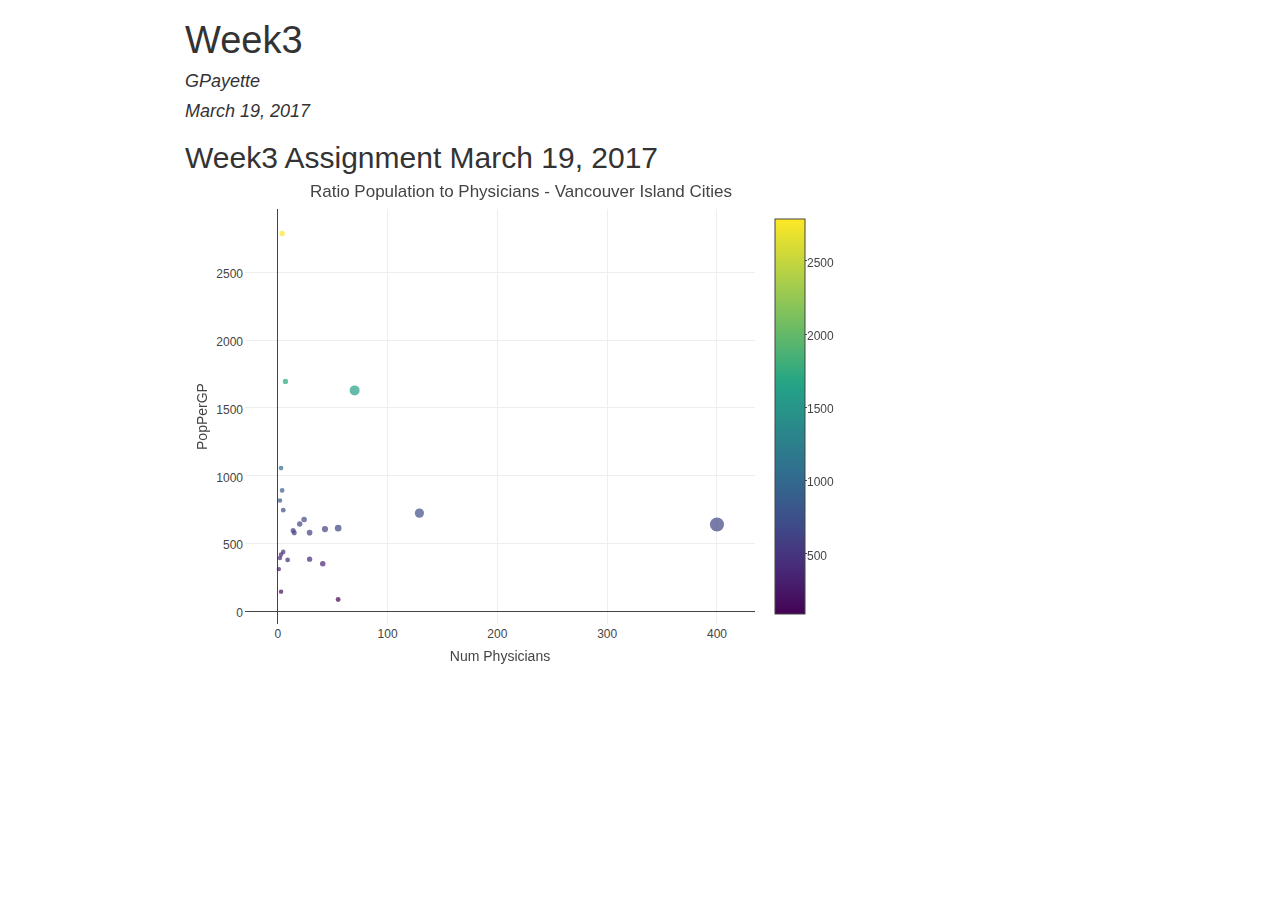
